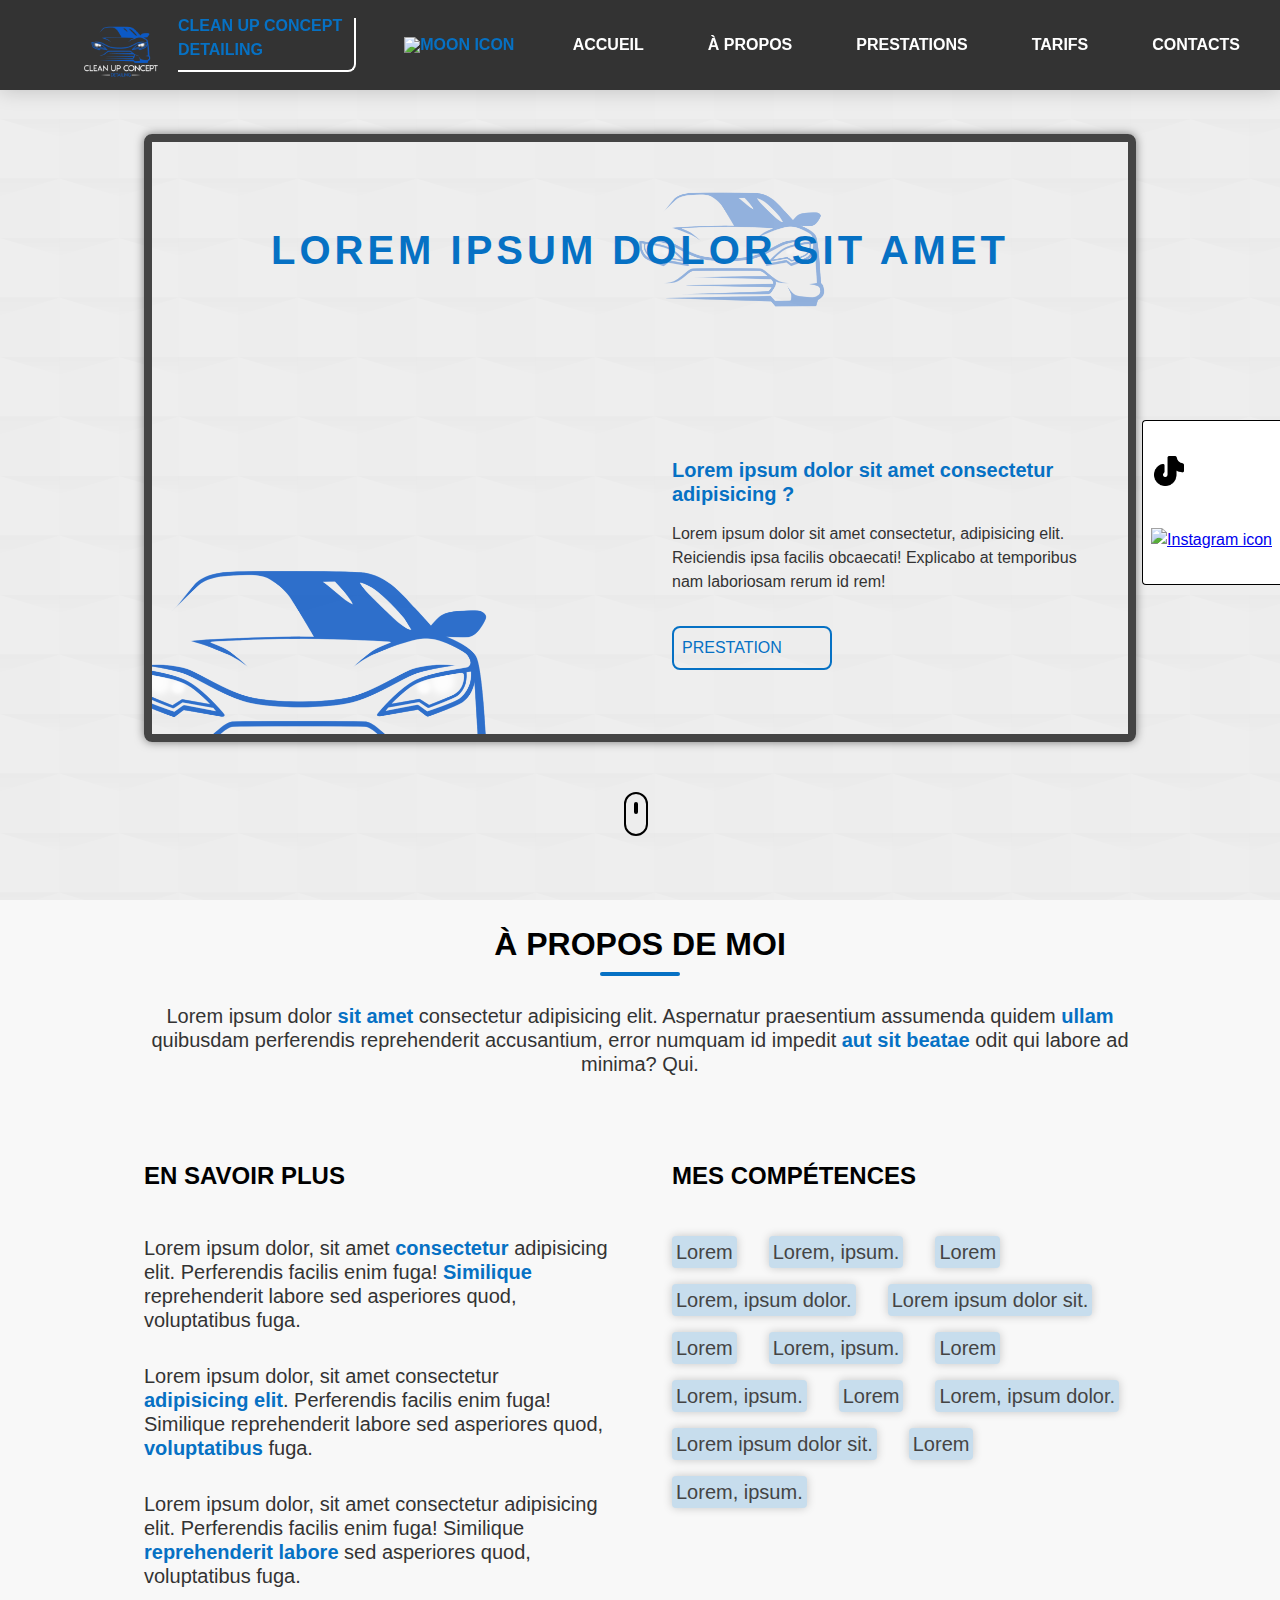
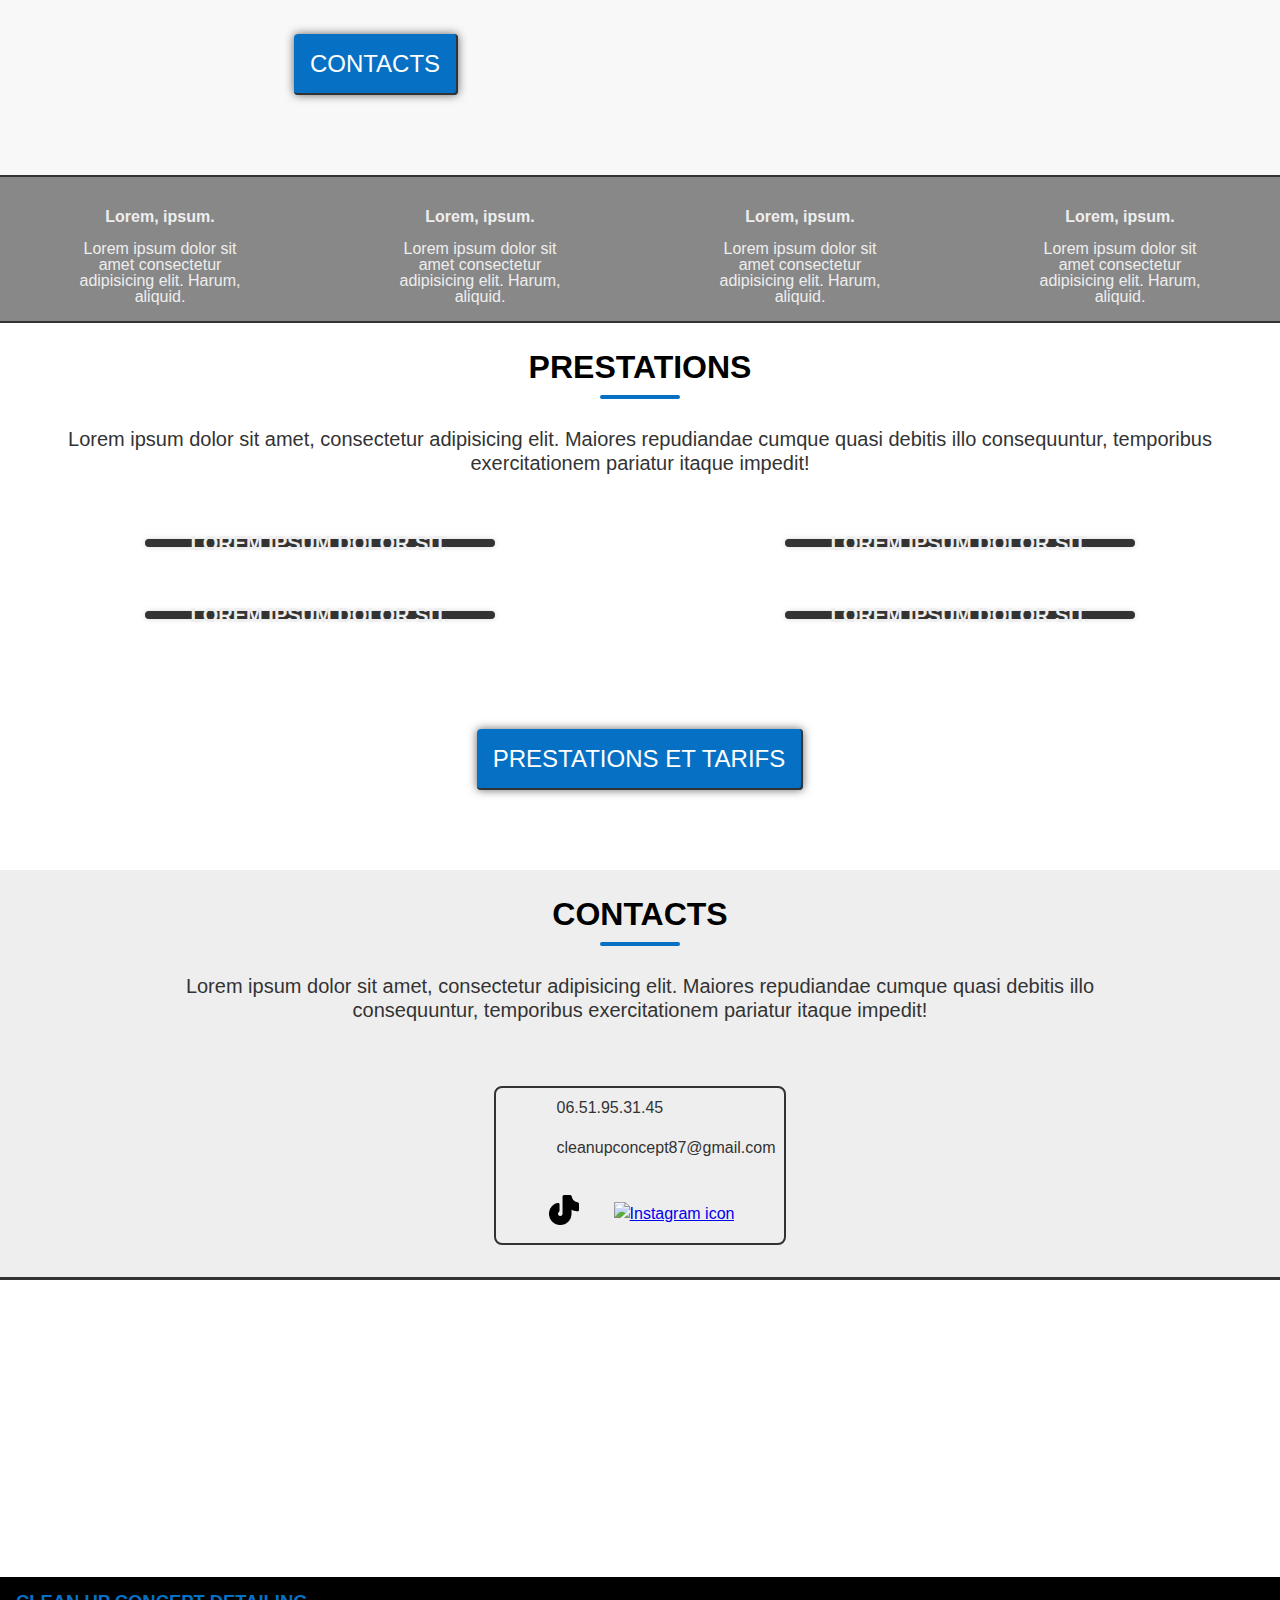
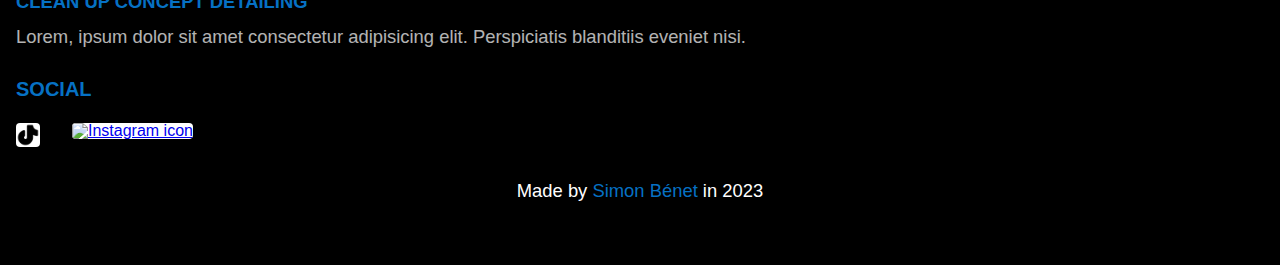
==== index.html @ a4db91f0 "a" ====
<!DOCTYPE html>
<html lang="en">
<head>
    <meta charset="UTF-8">
    <meta http-equiv="X-UA-Compatible" content="IE=edge">
    <meta name="viewport" content="width=device-width, initial-scale=1.0">
    <title>Clean up concept detailing</title>

    <!-- og/metadata -->

    <meta name="description" content="" />
    <meta name="author" content="Simon Bénet" />
    <meta name="google-site-verification" content="" />
    <meta property="og:title" content="Portfolio standard template" />
    <meta property="og:site_name" content="Portfolio standard template" />
    <meta property="og:url" content="https://www.simonbenet.com/" />
    <meta property="og:description" content="" />
    <meta property="og:type" content="website" />
    <meta property="og:image" content="capture d'ecran du portfolio" />

    <!-- google font -->

    <link rel="preconnect" href="https://fonts.googleapis.com">
    <link rel="preconnect" href="https://fonts.gstatic.com" crossorigin>
    <link href="https://fonts.googleapis.com/css2?family=Libre+Bodoni&family=Roboto+Flex&display=swap" rel="stylesheet"> 
    <link rel="stylesheet" href="https://fonts.googleapis.com/css2?family=Material+Symbols+Outlined:opsz,wght,FILL,GRAD@20..48,100..700,0..1,-50..200" />

    <!-- Fontawesome -->
    <link rel="stylesheet" href="https://cdnjs.cloudflare.com/ajax/libs/font-awesome/6.2.0/css/all.min.css" integrity="sha512-xh6O/CkQoPOWDdYTDqeRdPCVd1SpvCA9XXcUnZS2FmJNp1coAFzvtCN9BmamE+4aHK8yyUHUSCcJHgXloTyT2A==" crossorigin="anonymous" referrerpolicy="no-referrer" />

    <!-- style sheet -->
    
    <link rel="stylesheet" href="/assets/css/styles.min.css">

    <!-- link Leaflet -->

    <link rel="stylesheet" href="https://unpkg.com/leaflet@1.8.0/dist/leaflet.css" integrity="sha512-hoalWLoI8r4UszCkZ5kL8vayOGVae1oxXe/2A4AO6J9+580uKHDO3JdHb7NzwwzK5xr/Fs0W40kiNHxM9vyTtQ==" crossorigin=""/>
    <!-- scipt Leaflet -->

    <script src="https://unpkg.com/leaflet@1.8.0/dist/leaflet.js" integrity="sha512-BB3hKbKWOc9Ez/TAwyWxNXeoV9c1v6FIeYiBieIWkpLjauysF18NzgR1MBNBXf8/KABdlkX68nAhlwcDFLGPCQ==" crossorigin=""></script>

    <!-- script js -->

    <script src="assets/js/burgermenu.js" defer></script>
    <script src="assets/js/map.js" defer></script>
    <script src="assets/js/persistantColorMode.js" defer></script>
</head>
<body>
    <header>
        <div id="headerMainContentContainer">
            <div id="logo-colorModeContainer">

                <!-- logo -->

                <img id="logo" src="/assets/img/logo.png" alt="Portrait/logo">
                <div id="headerTitleContainer">
                    <p>clean up concept</p>
                    <p id="detailing">detailing</p>
                </div>

                <!-- color mode -->

                <div id="colorModeContainer">
                    <div id="darkModeBtn" class="colorModeBtns darkMode active" title="Dark mod"><img class="colorModeBtnImg active" src="https://cdn-icons-png.flaticon.com/128/4129/4129208.png" alt="Moon icon"></div> 
                    <div id="lightModeBtn" class="colorModeBtns lightMode noActive" title="Light mod"><img class="colorModeBtnImg noActive" src="https://cdn-icons-png.flaticon.com/128/54/54455.png" alt="Sun icon"></div>
                </div>
            </div>
            <div id="navbar">
                <ul>
                    <li class="quickAccess">
                        <a href="#homeSection" title="Home section quick access"><img class="navbarIcons" src="https://cdn-icons-png.flaticon.com/128/73/73417.png" alt=""><p class="navbarTxt">Accueil</p></a>
                    </li>
                    <li class="quickAccess">
                        <a href="#aboutSection" title="About section quick access"><img class="navbarIcons" src="https://cdn-icons-png.flaticon.com/128/3817/3817173.png" alt=""><p class="navbarTxt">à propos</p></a>
                    </li>
                    <li class="quickAccess">
                        <a href="#prestationSection" title="Prestation section quick access"><img class="navbarIcons" src="https://cdn-icons-png.flaticon.com/128/6002/6002182.png" alt=""><p class="navbarTxt">prestations</p></a>
                    </li>
                    <li class="quickAccess">
                        <a href="gallery.html" title="Gallery quick access"><img class="navbarIcons" src="https://cdn-icons-png.flaticon.com/128/8198/8198405.png" alt=""><p class="navbarTxt">tarifs</p></a>
                    </li>
                    <li class="quickAccess">
                        <a href="#contactSection" title="Contact section quick access"><img class="navbarIcons" src="https://cdn-icons-png.flaticon.com/128/1250/1250663.png" alt=""><p class="navbarTxt">contacts</p></a>
                    </li>
                </ul>
            </div>
            <div id="burgerMenuMainContainer">
                <div id="burgerMenuOpenerContainer" class="burgerMenuImgContainer">
                    <img src="https://www.svgrepo.com/show/506800/burger-menu.svg" alt="Burger menu icone">
                </div>
                <div id="burgerMenuCloserContainer" class="burgerMenuImgContainer">
                    <img src="https://cdn-icons-png.flaticon.com/128/6423/6423881.png" alt="Burger menu close icone">
                </div>
            </div>
        </div>
        <div id="burgerMenu">
            <ul>
                <li class="quickAccess">
                    <a href="#homeSection" title="Home section quick access">home</a>
                </li>
                <li class="quickAccess">
                    <a href="#aboutSection" title="About section quick access">about</a>
                </li>
                <li class="quickAccess">
                    <a href="#prestationSection" title="Prestation section quick access">prestation</a>
                </li>
                <li class="quickAccess">
                    <a href="#contactSection" title="Contact section quick access">contact</a>
                </li>
                <li class="quickAccess">
                    <a href="gallery.html" title="Contact section quick access">gallery</a>
                </li>
            </ul>
        </div>
    </header>
    <main>

        <!-- Home Section -->
        
        <section id="homeSection">
            <div id="homeContentMainContainer" class="defaultMainContainer">
                <div id="homeMainContentContainer">
                    <img id="homeImg" src="/assets/img/logo2.png" alt="">
                    <div id="titleContainer" class="homeContentContainers">
                        <h1>Lorem ipsum dolor sit amet
                            <img src="/assets/img/logo2.png" alt="" id="titleImg">
                        </h1>
                    </div>

                    <div id="homeSpeechAndCtaContainer">
                        <div id="speechContainer">
                            <h2>Lorem ipsum dolor sit amet consectetur adipisicing ?</h2>
                            <p>Lorem ipsum dolor sit amet consectetur, adipisicing elit. Reiciendis ipsa facilis obcaecati! Explicabo at temporibus nam laboriosam rerum id rem!</p>
                        </div>
                        
                        <!-- "Prestation" CTA -->
                        <div id="homeCtaMainContainer">
                            <a id="homeCta" href="#prestationSection" title="Prestation section quick access">
                                <p>prestation</p> 
                                <img id="homeCtaImg" src="https://cdn-icons-png.flaticon.com/128/4705/4705847.png" alt="">
                            </a>
                        </div>
                    </div>
                </div>

                <!-- home right sidenav -->

                <div id="rightSidenavContainer">
                    <ul>
                        <li class="homeSocialIcons">
                            <a href="https://www.tiktok.com/@cleanupconcept" target="_blank" title="Cliquez pour acceder à mon profil Tiktok" rel="noreferrer"><img src="/assets/img/tiktok.png" alt="Linkedin icon"></a>
                            
                        </li>
                        <li class="homeSocialIcons">
                            <a href="https://instagram.com/cleanupconcepts?igshid=NjIwNzIyMDk2Mg==" target="_blank" title="Cliquez pour acceder à mon profil Instagram" rel="noreferrer"><img src="https://cdn-icons-png.flaticon.com/128/717/717392.png" alt="Instagram icon"></a>
                        </li>
                    </ul>
                </div>

                <!-- Mouse animation -->

                <div id="mouse" title="Scroll down">
                    <div id="scrollContainer"></div>
                </div>
            </div>
        </section>
        
        <!-- About Section -->
        
        <section id="aboutSection">
            <div class="defaultMainContainer">
                <div class="sectionTopContainers">
                    <h2 class="sectionTitle">à propos de moi</h2>
                    <p>Lorem ipsum dolor <strong>sit amet</strong> consectetur adipisicing elit. Aspernatur praesentium assumenda quidem <strong>ullam</strong> quibusdam perferendis reprehenderit accusantium, error numquam id impedit <strong>aut sit beatae</strong> odit qui labore ad minima? Qui.</p>
                </div>
                <div id="aboutSectionMainContainer">

                    <!-- bio -->

                    <div id="bioContainer" class="aboutSectionContainers">
                        <h3 class="aboutSectionTitles">en savoir plus</h3>
                        <p>Lorem ipsum dolor, sit amet <strong>consectetur</strong> adipisicing elit. Perferendis facilis enim fuga! <strong>Similique</strong> reprehenderit labore sed asperiores quod, voluptatibus fuga.</p>
                        <p class="bioP">Lorem ipsum dolor, sit amet consectetur <strong>adipisicing elit</strong>. Perferendis facilis enim fuga! Similique reprehenderit labore sed asperiores quod, <strong>voluptatibus</strong> fuga.</p>
                        <p class="bioP">Lorem ipsum dolor, sit amet consectetur adipisicing elit. Perferendis facilis enim fuga! Similique <strong>reprehenderit labore</strong> sed asperiores quod, voluptatibus fuga.</p>

                        <!-- "Contact me" CTA -->

                        <div class="ctaContainers">
                            <a href="#contactSection" class="cta" title="Contact me">contacts</a>
                        </div>
                    </div>

                    <!-- skills -->

                    <div id="skillsMainContainer" class="aboutSectionContainers">
                        <h3 class="aboutSectionTitles">Mes compétences</h3>
                        <div id="skillsContainer">
                            <div class="skills">Lorem</div>
                            <div class="skills">Lorem, ipsum.</div>
                            <div class="skills">Lorem</div>
                            <div class="skills">Lorem, ipsum dolor.</div>
                            <div class="skills">Lorem ipsum dolor sit.</div>
                            <div class="skills">Lorem</div>
                            <div class="skills">Lorem, ipsum.</div>
                            <div class="skills block">Lorem</div>
                            <div class="skills block">Lorem, ipsum.</div>
                            <div class="skills block">Lorem</div>
                            <div class="skills block">Lorem, ipsum dolor.</div>
                            <div class="skills block">Lorem ipsum dolor sit.</div>
                            <div class="skills block">Lorem</div>
                            <div class="skills block">Lorem, ipsum.</div>
                        </div>
                    </div>
                </div>
            </div>
        </section>

        <div id="specsMainContainer">
            <div class="specsContainers">
                <img src="https://cdn-icons-png.flaticon.com/128/4519/4519233.png" alt="">
                <h4>Lorem, ipsum.</h4>
                <p>Lorem ipsum dolor sit amet consectetur adipisicing elit. Harum, aliquid.</p>
            </div>
            <div class="specsContainers">
                <img src="https://cdn-icons-png.flaticon.com/128/4519/4519233.png" alt="">
                <h4>Lorem, ipsum.</h4>
                <p>Lorem ipsum dolor sit amet consectetur adipisicing elit. Harum, aliquid.</p>
            </div>
            <div class="specsContainers">
                <img src="https://cdn-icons-png.flaticon.com/128/4519/4519233.png" alt="">
                <h4>Lorem, ipsum.</h4>
                <p>Lorem ipsum dolor sit amet consectetur adipisicing elit. Harum, aliquid.</p>
            </div>
            <div class="specsContainers">
                <img src="https://cdn-icons-png.flaticon.com/128/4519/4519233.png" alt="">
                <h4>Lorem, ipsum.</h4>
                <p>Lorem ipsum dolor sit amet consectetur adipisicing elit. Harum, aliquid.</p>
            </div>
        </div>

        <!-- Prestation Section -->

        <section id="prestationSection">
            <div class="sectionTopContainers">
                <h2 class="sectionTitle">prestations</h2>
                <p class="prestationP">Lorem ipsum dolor sit amet, consectetur adipisicing elit. Maiores repudiandae cumque quasi debitis illo consequuntur, temporibus exercitationem pariatur itaque impedit!</p>
            </div>
            <div id="prestationSectionMainContainer">

                <!-- prestation 1 -->

                <a class="prestationMainContainers" href="gallery.html#prestation1">
                    <h4 class="prestationTitles">Lorem ipsum dolor sit.</h4>
                    <img src="https://media.discordapp.net/attachments/1092724733004480592/1107659862634147922/MrDisco_philosophie_grec_athene_1920x1280_d354458b-c7d3-4fdc-98c2-54a1c601d1b6.png?width=702&height=702" alt="">
                </a>
                
                <!-- prestation 2 -->
                
                <div class="prestationMainContainers">
                    <h4 class="prestationTitles">Lorem ipsum dolor sit.</h4>
                    <img src="https://media.discordapp.net/attachments/1092724733004480592/1106254530947072070/MrDisco_philosophie_grec_athene_b9aa5efe-ed88-4b04-9425-9b3373d03d02.png?width=702&height=702" alt="">
                </div>

                <!-- prestation 3 -->
                
                <div class="prestationMainContainers">
                    <h4 class="prestationTitles">Lorem ipsum dolor sit.</h4>
                    <img src="https://media.discordapp.net/attachments/1092724733004480592/1106254536118648873/MrDisco_philosophie_grec_athene_c1a4ff3d-2e3b-4273-bbcf-33b5f35859d4.png?width=702&height=702" alt="">
                </div>

                <!-- prestation 4 -->
                
                <div class="prestationMainContainers">
                    <h4 class="prestationTitles">Lorem ipsum dolor sit.</h4>
                    <img src="https://media.discordapp.net/attachments/1092724733004480592/1106254541533483138/MrDisco_philosophie_grec_athene_a6153f58-8ac5-4fc4-be57-1cb8b0f8b013.png?width=702&height=702" alt="">
                </div>
            </div>

            <!-- "Prestation gallery" CTA -->

            <div class="ctaContainers">
                <a href="/gallery.html" class="cta" rel="noreferrer" title="Click to access prestation gallery">Prestations et tarifs</a>
            </div>
        </section>

        <!-- Contact Section -->

        <section id="contactSection">
            <div class="defaultMainContainer">
                <div class="sectionTopContainers">
                    <h2 class="sectionTitle">contacts</h2>
                    <p>Lorem ipsum dolor sit amet, consectetur adipisicing elit. Maiores repudiandae cumque quasi debitis illo consequuntur, temporibus exercitationem pariatur itaque impedit!</p>
                </div>
                <div id="contactSectionMainContainer">
                    <div id="contatcsContainer">
                        <ul>
                            <li><img src="https://cdn-icons-png.flaticon.com/128/25/25453.png" alt="">06.51.95.31.45</li>
                            <li><img src="https://cdn-icons-png.flaticon.com/128/1250/1250663.png" alt="">cleanupconcept87@gmail.com</li>
                        </ul>
                    </div>
                    <ul id="contactSectionSocialIconsContainer">
                        <li>
                            <a href="https://www.tiktok.com/@cleanupconcept" target="_blank" title="Cliquez pour acceder à mon profil Tiktok" rel="noreferrer"><img src="/assets/img/tiktok.png" alt="Linkedin icon"></a>
                        </li>
                        <li>
                            <a href="https://instagram.com/cleanupconcepts?igshid=NjIwNzIyMDk2Mg==" target="_blank" title="Cliquez pour acceder à mon profil Instagram" rel="noreferrer"><img src="https://cdn-icons-png.flaticon.com/128/717/717392.png" alt="Instagram icon"></a>
                        </li>
                    </ul>
                </div>
            </div>
        </section>

        <!-- Map -->

        <div id="mapContainer">
            <div id="map"></div>
        </div>
    </main>
    
    <footer>
        <div id="footerMainContainer">
            <div id="footerBioContainer">
                <p id="footerName">Clean up concept detailing</p>
                <p id="footerBio">Lorem, ipsum dolor sit amet consectetur adipisicing elit. Perspiciatis blanditiis eveniet nisi.</p>
            </div>
            <div id="footerSocialContainer">
                <h2>social</h2>
                <ul>
                    <li>
                        <a href="https://www.tiktok.com/@cleanupconcept" target="_blank" title="Cliquez pour acceder à mon profil Tiktok" rel="noreferrer"><img src="/assets/img/tiktok.png" alt="Linkedin icon"></a>
                        
                    </li>
                    <li>
                        <a href="https://instagram.com/cleanupconcepts?igshid=NjIwNzIyMDk2Mg==" target="_blank" title="Cliquez pour acceder à mon profil Instagram" rel="noreferrer"><img src="https://cdn-icons-png.flaticon.com/128/717/717392.png" alt="Instagram icon"></a>
                    </li>
                </ul>
            </div>
        </div>
        <div id="propertyContainer">
            <p>Made by <a href="https://www.simonbenet.com/enVersion.html" target="_blank" title="Direct link to Simon Bénet portfolio">Simon Bénet</a> in 2023</p>
        </div>
    </footer>
</body>
</html>
---- assets/css/styles.min.css ----
*:where(:not(html,iframe,canvas,img,svg,video):not(svg *,symbol *)){display:revert}*,*::before,*::after{box-sizing:border-box}a,button{cursor:revert}ol,ul,menu{list-style:none}img{max-width:100%}table{border-collapse:collapse}input,textarea{-webkit-user-select:auto}textarea{white-space:revert}meter{-webkit-appearance:revert;appearance:revert}::placeholder{color:unset}:where([hidden]){display:none}:where([contenteditable]:not([contenteditable=false])){-moz-user-modify:read-write;-webkit-user-modify:read-write;overflow-wrap:break-word;-webkit-line-break:after-white-space;-webkit-user-select:auto}:where([draggable=true]){-webkit-user-drag:element}html,body,div,span,object,iframe,h1,h2,h3,h4,h5,h6,p,blockquote,pre,abbr,address,cite,code,del,dfn,em,img,ins,kbd,q,samp,small,strong,sub,sup,var,b,i,dl,dt,dd,ol,ul,li,fieldset,form,label,legend,table,caption,tbody,tfoot,thead,tr,th,td,article,aside,canvas,details,figcaption,figure,footer,header,hgroup,menu,nav,section,summary,time,mark,audio,video{margin:0;padding:0;border:0;outline:0;font-size:100%;vertical-align:baseline;background:rgba(0,0,0,0)}body{line-height:1}article,aside,details,figcaption,figure,footer,header,hgroup,menu,nav,section{display:block}nav ul{list-style:none}blockquote,q{quotes:none}blockquote:before,blockquote:after,q:before,q:after{content:none}a{margin:0;padding:0;font-size:100%;vertical-align:baseline;background:rgba(0,0,0,0)}ins{background-color:#ff9;color:#000;text-decoration:none}mark{background-color:#ff9;color:#000;font-style:italic;font-weight:bold}del{text-decoration:line-through}abbr[title],dfn[title]{border-bottom:1px dotted;cursor:help}table{border-collapse:collapse;border-spacing:0}hr{display:block;height:1px;border:0;border-top:1px solid #ccc;margin:1em 0;padding:0}input,select{vertical-align:middle}img{max-width:100%}.ctaContainers{text-align:center;margin:4rem 0 4rem 0 !important;transition:.3s}@media(min-width: 1025px){.ctaContainers{cursor:pointer}.ctaContainers:hover{transition:.3s;color:#333;transform:translateY(-2px)}}.ctaContainers .cta{color:#fff;text-decoration:none;text-transform:uppercase;background-color:#0671c4;border-right:solid 2px #333;border-bottom:solid 2px #333;border-radius:.25rem;padding:.75rem;transition:.3s;box-shadow:0px 0px 10px 0px rgba(0,0,0,.6)}@media(min-width: 767px){.ctaContainers .cta{font-size:1.25rem}}@media(min-width: 1025px){.ctaContainers .cta{font-size:1.5rem;padding:1rem}.ctaContainers .cta:hover{transition:.3s;color:#333}}#mapContainer #map{height:300px;border-top:#333 solid;border-bottom:#fff solid;z-index:1}#mouse{display:none}@media(min-width: 1025px){#mouse{border:solid #000 2px;height:2.75rem;width:1.5rem;border-radius:.75rem;position:absolute;left:calc(50% - 1rem);display:block;bottom:4rem}}#mouse #scrollContainer{position:relative}#mouse #scrollContainer:before{background-color:#000;position:absolute;content:"";display:block;height:.75rem;width:.25rem;border-radius:.5rem;top:.5rem;left:calc(50% - 2px);-webkit-animation-name:drop;-webkit-animation-timing-function:linear;-webkit-animation-iteration-count:infinite;-webkit-animation-play-state:running;-webkit-animation-delay:0s;-webkit-animation-duration:.8s;animation-name:drop;animation-timing-function:linear;animation-iteration-count:infinite;animation-play-state:running;animation-delay:0s;animation-duration:.8s}@-webkit-keyframes drop{0%{top:6px;opacity:.25}30%{top:9px;opacity:1}100%{top:20px;opacity:0}}@keyframes drop{0%{top:6px;opacity:.25}30%{top:9px;opacity:1}100%{top:20px;opacity:0}}.dark header{background-color:#333;color:#00fa9a}.dark header #headerMainContentContainer #navbar{background-color:#333}.dark header #headerMainContentContainer #navbar li a{color:#00fa9a}.dark header #headerMainContentContainer #navbar li a .navbarIcons{width:32px;filter:invert(100%)}@media(min-width: 1025px){.dark header #headerMainContentContainer #navbar li a .navbarTxt:hover{color:#00fa9a}}.dark header #headerMainContentContainer #burgerMenuMainContainer .burgerMenuImgContainer img{filter:invert(100%)}.dark header #burgerMenu li{border-bottom:#00fa9a solid 1px}.dark header #burgerMenu li a{color:#00fa9a}.dark main section{color:#000}.dark main section h4,.dark main section strong{color:#00fa9a !important}.dark main section .sectionTitle{color:#00fa9a !important}.dark main section .sectionTitle::after{background-color:#00fa9a !important}.dark main section .cta{color:#000;background-color:#00fa9a}.dark main #homeSection{background-color:#444}@media(min-width: 1025px){.dark main #homeSection #homeMainContentContainer{border:solid 8px #00fa9a !important}}.dark main #homeSection #homeMainContentContainer #titleContainer h1{color:#00fa9a !important}.dark main #homeSection #homeMainContentContainer #homeSpeechAndCtaContainer h2{color:#00fa9a !important}.dark main #homeSection #homeMainContentContainer #homeSpeechAndCtaContainer p{color:#000}.dark main #homeSection #homeMainContentContainer #homeSpeechAndCtaContainer #homeCtaMainContainer #homeCta{border:#00fa9a solid 2px !important}.dark main #homeSection #homeMainContentContainer #homeSpeechAndCtaContainer #homeCtaMainContainer #homeCta p{color:#00fa9a}.dark main #homeSection #rightSidenavContainer{background-color:#00fa9a !important}.dark main #homeSection #mouse{border:solid #00fa9a 2px}.dark main #homeSection #mouse #scrollContainer::before{background-color:#00fa9a}.dark main #aboutSection{background-color:#555;color:#000}.dark main #aboutSection h2,.dark main #aboutSection h3,.dark main #aboutSection strong{color:#00fa9a !important}.dark main #aboutSection #skillsContainer .skills{color:#000 !important;background-color:#00fa9a !important}.dark main #prestationSection{background-color:#444}.dark main #contactSection{background-color:#333}.dark main #contactSection .formMainContainer{background-color:#444;border:solid #00fa9a 2px !important}.dark main #contactSection .formMainContainer .formTitle{color:#00fa9a}.dark main #contactSection .formMainContainer .formBtn{background:#00fa9a}.dark main #contactSection .formMainContainer .formBtn:hover{background-color:#000}.dark main #contactSection .formMainContainer .formInput{border:solid 2px #00fa9a !important}.dark main #contactSection .formMainContainer button.formBtn{color:#444;transition:.6s}.dark main #contactSection .formMainContainer button.formBtn:hover{color:#fff;transition:.6s}.dark main #gallery{background-color:#444}.dark main #gallery h1{color:#00fa9a}.dark main #gallery .prestationGalleryMainsContainers h2{color:#00fa9a}.dark main #gallery .prestationGalleryMainsContainers .prestationGalleryContainers{background-color:#333;border:solid #666 2px}.dark main #gallery .prestationGalleryMainsContainers .prestationGalleryContainers .prestationGalleryImgs{border-bottom:solid #666 2px}@media(min-width: 1025px){.dark main #gallery .prestationGalleryMainsContainers .prestationGalleryContainers .prestationGalleryImgs{border:0}}.dark main #gallery .prestationGalleryMainsContainers .prestationGalleryContainers .prestationGalleryCtaDescriptionContainer{color:#fff}.dark main #gallery .prestationGalleryMainsContainers .prestationGalleryContainers .prestationGalleryCtaDescriptionContainer .prestationGalleryCta{background-color:#00fa9a !important;color:#333 !important;border-bottom:solid #666 2px !important;border-right:solid #666 2px !important}@media(min-width: 1025px){.dark main #gallery .prestationGalleryMainsContainers.right .prestationGalleryImgs{border-left:solid #666 2px}.dark main #gallery .prestationGalleryMainsContainers.left .prestationGalleryImgs{border-right:solid #666 2px}}.dark main #map{border-top:#00fa9a solid;border-bottom:#00fa9a solid}.dark footer h2,.dark footer #footerName{color:#00fa9a !important}.dark footer #propertyContainer a{color:#00fa9a}#navbar{position:fixed;bottom:0;left:0;right:0;background-color:#333;height:50px;z-index:1000;display:flex;justify-content:center;align-items:center}@media(min-width: 1025px){#navbar{position:inherit;height:inherit;display:block}}#navbar ul{width:100%;display:flex;justify-content:center;align-items:center;gap:0 2.5rem}@media(min-width: 767px){#navbar ul{gap:0 8rem}}@media(min-width: 1025px){#navbar ul{gap:0 4rem;margin-right:4rem}}#navbar ul li{transition:.3s}@media(min-width: 1025px){#navbar ul li:hover{transform:translateY(-2px);transition:.3s}}#navbar ul li a{color:#fff;text-decoration:none;transition:.3s}@media(min-width: 1025px){#navbar ul li a:hover{color:#0671c4;cursor:pointer;transition:.3s}#navbar ul li a:active{color:#05406d;transition:none}}#navbar ul li a .navbarTxt{display:none}@media(min-width: 1025px){#navbar ul li a .navbarTxt{display:block}}#navbar ul li a .navbarIcons{width:32px}@media(min-width: 1025px){#navbar ul li a .navbarIcons{display:none}}header{gap:0 2rem;text-transform:uppercase;font-weight:bolder;position:fixed;width:100%;z-index:1000;background-color:#333;box-shadow:0px 0px 20px 0px rgba(0,0,0,.2);color:#0671c4}header #headerMainContentContainer{padding:1rem 1rem;display:flex;align-items:center}@media(min-width: 1025px){header #headerMainContentContainer{padding:.25rem 1rem}}header #headerMainContentContainer #logo-colorModeContainer{display:flex;align-items:center;gap:0 1rem;width:100%}@media(min-width: 1025px){header #headerMainContentContainer #logo-colorModeContainer{margin-left:4rem}}header #headerMainContentContainer #logo-colorModeContainer #logo{width:42px}@media(min-width: 767px){header #headerMainContentContainer #logo-colorModeContainer #logo{width:64px}}@media(min-width: 1025px){header #headerMainContentContainer #logo-colorModeContainer #logo{width:82px}}header #headerMainContentContainer #logo-colorModeContainer #headerTitleContainer{display:flex;flex-direction:column;gap:.5rem 0;border-right:solid #fff 2px;border-bottom:solid #fff 2px;padding:0 .5rem .5rem 0;border-bottom-right-radius:.5rem;font-size:.9rem}@media(min-width: 1025px){header #headerMainContentContainer #logo-colorModeContainer #headerTitleContainer{font-size:1rem;padding:0 .75rem .75rem 0}}header #headerMainContentContainer #logo-colorModeContainer #colorModeContainer{display:flex;gap:0 1rem;margin-left:1rem}@media(min-width: 1025px){header #headerMainContentContainer #logo-colorModeContainer #colorModeContainer{margin-left:2rem}}header #headerMainContentContainer #logo-colorModeContainer #colorModeContainer .colorModeBtns .colorModeBtnImg{width:32px;height:32px;transition:.3s}header #headerMainContentContainer #logo-colorModeContainer #colorModeContainer .colorModeBtns .colorModeBtnImg:hover{cursor:pointer;transition:.3s;transform:translateY(-2px)}header #headerMainContentContainer #logo-colorModeContainer #colorModeContainer #darkModeBtn.noActive{display:none}header #headerMainContentContainer #logo-colorModeContainer #colorModeContainer #lightModeBtn.noActive{display:none}header #headerMainContentContainer #burgerMenuMainContainer{text-align:right}@media(min-width: 1025px){header #headerMainContentContainer #burgerMenuMainContainer{display:none}}header #headerMainContentContainer #burgerMenuMainContainer .burgerMenuImgContainer img{width:32px}@media(min-width: 1025px){header #headerMainContentContainer #burgerMenuMainContainer .burgerMenuImgContainer img:hover{cursor:pointer}}header #headerMainContentContainer #burgerMenuMainContainer #burgerMenuCloserContainer{display:none}header #burgerMenu{display:none;font-size:.85rem}header #burgerMenu ul{display:flex;flex-direction:column;gap:1rem 0;align-items:center;justify-content:right}header #burgerMenu ul li{text-align:right;padding:0 1rem 1rem 0;width:100%;border-bottom:solid rgba(0,0,0,.1) 1px}header #burgerMenu ul li a{text-decoration:none;color:#fff;transition:.3s}@media(min-width: 1025px){header #burgerMenu ul li a:hover{color:#0671c4;cursor:pointer;transition:.3s}}main{color:#333}main section{padding:2rem 1rem;line-height:1.5rem}@media(min-width: 1025px){main section .defaultMainContainer{margin:0 8rem}}@media(min-width: 1440px){main section .defaultMainContainer{margin:0 20rem}}main section .sectionTopContainers{text-align:center;margin-bottom:4rem}main section .sectionTopContainers .sectionTitle{font-size:1.5rem;text-transform:uppercase;position:relative;margin-bottom:3rem;color:#000}@media(min-width: 767px){main section .sectionTopContainers .sectionTitle{font-size:1.75rem}}@media(min-width: 1025px){main section .sectionTopContainers .sectionTitle{font-size:2rem}}main section .sectionTopContainers .sectionTitle::after{content:"";position:absolute;bottom:-20px;left:50%;transform:translateX(-50%);background-color:#0671c4;width:80px;height:4px;border-radius:.5rem}@media(min-width: 767px){main section .sectionTopContainers p{font-size:1.15rem}}@media(min-width: 1025px){main section .sectionTopContainers p{font-size:1.25rem}}main section .sectionTopContainers p strong{color:#0671c4}@media(min-width: 1025px){main section .sectionTopContainers .prestation{margin:0 8rem}}main #homeSection{display:flex;flex-direction:column;justify-content:center;align-items:center;position:relative;height:100dvh;background-color:#eee;background-image:url("data:image/svg+xml,%3Csvg xmlns='http://www.w3.org/2000/svg' width='119' height='119' viewBox='0 0 200 200'%3E%3Cdefs%3E%3ClinearGradient id='a' gradientUnits='userSpaceOnUse' x1='100' y1='33' x2='100' y2='-3'%3E%3Cstop offset='0' stop-color='%23000' stop-opacity='0'/%3E%3Cstop offset='1' stop-color='%23000' stop-opacity='1'/%3E%3C/linearGradient%3E%3ClinearGradient id='b' gradientUnits='userSpaceOnUse' x1='100' y1='135' x2='100' y2='97'%3E%3Cstop offset='0' stop-color='%23000' stop-opacity='0'/%3E%3Cstop offset='1' stop-color='%23000' stop-opacity='1'/%3E%3C/linearGradient%3E%3C/defs%3E%3Cg fill='%23c6c6c6' fill-opacity='0.02'%3E%3Crect x='100' width='100' height='100'/%3E%3Crect y='100' width='100' height='100'/%3E%3C/g%3E%3Cg fill-opacity='0.02'%3E%3Cpolygon fill='url(%23a)' points='100 30 0 0 200 0'/%3E%3Cpolygon fill='url(%23b)' points='100 100 0 130 0 100 200 100 200 130'/%3E%3C/g%3E%3C/svg%3E")}main #homeSection #homeContentMainContainer{z-index:1}main #homeSection #homeContentMainContainer #homeMainContentContainer{position:relative;overflow:hidden}@media(min-width: 1025px){main #homeSection #homeContentMainContainer #homeMainContentContainer{box-shadow:0px 0px 10px 0px rgba(0,0,0,.5);border:solid 8px #444;border-radius:.5rem;display:grid;gap:4rem 0;grid-template-columns:1fr 1fr;grid-template-rows:1fr 1fr;margin-top:4rem;height:80%}}main #homeSection #homeContentMainContainer #homeMainContentContainer #homeImg{display:none}@media(min-width: 1025px){main #homeSection #homeContentMainContainer #homeMainContentContainer #homeImg{display:block;bottom:-35%;left:-10%;position:absolute;width:512px;opacity:.85}}main #homeSection #homeContentMainContainer #homeMainContentContainer #titleContainer{grid-column:1/3}main #homeSection #homeContentMainContainer #homeMainContentContainer #homeSpeechAndCtaContainer{grid-column:2;grid-row:2}@media(min-width: 1025px){main #homeSection #homeContentMainContainer #homeMainContentContainer #homeSpeechAndCtaContainer{margin:2rem}}main #homeSection #homeContentMainContainer #homeMainContentContainer #homeSpeechAndCtaContainer #speechContainer{text-align:center}@media(min-width: 1025px){main #homeSection #homeContentMainContainer #homeMainContentContainer #homeSpeechAndCtaContainer #speechContainer{text-align:left}}main #homeSection #homeContentMainContainer #homeMainContentContainer #homeSpeechAndCtaContainer #speechContainer h2{color:#0671c4;font-size:1.25rem}main #homeSection #homeContentMainContainer #homeMainContentContainer #homeSpeechAndCtaContainer #speechContainer p{margin:1rem 0 2rem 0}main #homeSection #homeContentMainContainer #homeMainContentContainer #homeSpeechAndCtaContainer #homeCtaMainContainer{margin-bottom:2rem}main #homeSection #homeContentMainContainer #homeMainContentContainer #homeSpeechAndCtaContainer #homeCtaMainContainer #homeCta{border:solid #0671c4 2px;border-radius:.5rem;padding:.5rem;text-transform:uppercase;text-decoration:none;color:#0671c4;display:flex;align-items:center;justify-content:center;gap:0 1rem;width:fit-content;margin:0 auto}@media(min-width: 1025px){main #homeSection #homeContentMainContainer #homeMainContentContainer #homeSpeechAndCtaContainer #homeCtaMainContainer #homeCta{margin:inherit}}main #homeSection #homeContentMainContainer #homeMainContentContainer #homeSpeechAndCtaContainer #homeCtaMainContainer #homeCta #homeCtaImg{width:24px}main #homeSection #homeContentMainContainer .homeContentContainers{margin:4rem 0}@media(min-width: 1025px){main #homeSection #homeContentMainContainer .homeContentContainers{margin:6rem 0}}main #homeSection #homeContentMainContainer .homeContentContainers h1{color:#0671c4;text-transform:uppercase;font-size:1.5rem;text-align:center;font-family:Impact,Haettenschweiler,"Arial Narrow Bold",sans-serif;letter-spacing:.25rem;position:relative;width:fit-content;margin:0 auto}@media(min-width: 767px){main #homeSection #homeContentMainContainer .homeContentContainers h1{font-size:2rem}}@media(min-width: 1025px){main #homeSection #homeContentMainContainer .homeContentContainers h1{font-size:2.5rem}}@media(min-width: 1440px){main #homeSection #homeContentMainContainer .homeContentContainers h1{font-size:3rem}}main #homeSection #homeContentMainContainer .homeContentContainers h1 #titleImg{display:none}@media(min-width: 1025px){main #homeSection #homeContentMainContainer .homeContentContainers h1 #titleImg{display:block;position:absolute;width:258px;right:20%;bottom:50%;transform:translateY(50%);z-index:-1;opacity:.4}}main #homeSection #homeContentMainContainer .homeContentContainers p{font-weight:bolder;text-align:center}@media(min-width: 767px){main #homeSection #homeContentMainContainer .homeContentContainers p{font-size:1.25rem}}@media(min-width: 1025px){main #homeSection #homeContentMainContainer .homeContentContainers p{font-size:1.5rem}}main #homeSection #homeContentMainContainer #rightSidenavContainer{display:none}@media(min-width: 1025px){main #homeSection #homeContentMainContainer #rightSidenavContainer{display:block;position:absolute;right:0;bottom:35%;background-color:#fff;padding:2rem .5rem;border:solid #000 1px;border-right:none;border-top-left-radius:.25rem;border-bottom-left-radius:.25rem}}main #homeSection #homeContentMainContainer #rightSidenavContainer ul{display:flex;flex-direction:column;gap:2rem 0}main #homeSection #homeContentMainContainer #rightSidenavContainer ul li img{width:24px;transition:.3s}@media(min-width: 1025px){main #homeSection #homeContentMainContainer #rightSidenavContainer ul li img{cursor:pointer;width:36px}main #homeSection #homeContentMainContainer #rightSidenavContainer ul li img:hover{transition:.3s;transform:translateY(-2px)}main #homeSection #homeContentMainContainer #rightSidenavContainer ul li img:active{transform:translateY(3px);transform:translateX(3px)}}main #aboutSection{background-color:#f8f8f8}@media(min-width: 1025px){main #aboutSection #aboutSectionMainContainer{display:grid;grid-template-columns:1fr 1fr;gap:0 4rem}}main #aboutSection #aboutSectionMainContainer .aboutSectionContainers{text-align:center}@media(min-width: 1025px){main #aboutSection #aboutSectionMainContainer .aboutSectionContainers{text-align:inherit}}main #aboutSection #aboutSectionMainContainer .aboutSectionContainers h3{color:#000;margin:1.5rem 0;text-transform:uppercase;position:relative}@media(min-width: 767px){main #aboutSection #aboutSectionMainContainer .aboutSectionContainers h3{font-size:1.25rem}}@media(min-width: 1025px){main #aboutSection #aboutSectionMainContainer .aboutSectionContainers h3{margin-bottom:3rem;font-size:1.5rem}}main #aboutSection #aboutSectionMainContainer .aboutSectionContainers h3::after{content:"";width:20px;height:2px;background-color:#444;position:absolute;left:3rem;bottom:50%}@media(min-width: 767px){main #aboutSection #aboutSectionMainContainer .aboutSectionContainers h3::after{display:none}}main #aboutSection #aboutSectionMainContainer .aboutSectionContainers h3::before{content:"";width:20px;height:2px;background-color:#444;position:absolute;right:3rem;bottom:50%}@media(min-width: 767px){main #aboutSection #aboutSectionMainContainer .aboutSectionContainers h3::before{display:none}}main #aboutSection #aboutSectionMainContainer .bioP{margin-top:2rem}@media(min-width: 767px){main #aboutSection #aboutSectionMainContainer p{font-size:1.15rem}}@media(min-width: 1025px){main #aboutSection #aboutSectionMainContainer p{font-size:1.25rem}}main #aboutSection #aboutSectionMainContainer p strong{color:#0671c4}main #aboutSection #skillsMainContainer #skillsContainer{display:flex;flex-wrap:wrap;gap:1rem 2rem}main #aboutSection #skillsMainContainer #skillsContainer .skills{color:#444;background-color:rgba(6,113,196,.2);padding:.25rem;border-radius:.25rem;box-shadow:0px 0px 10px 0px rgba(0,0,0,.2)}@media(min-width: 767px){main #aboutSection #skillsMainContainer #skillsContainer .skills{font-size:1.15rem}}@media(min-width: 1025px){main #aboutSection #skillsMainContainer #skillsContainer .skills{font-size:1.25rem}}main #aboutSection #skillsMainContainer #skillsContainer .block{display:none}@media(min-width: 1025px){main #aboutSection #skillsMainContainer #skillsContainer .block{display:block}}main #specsMainContainer{border-bottom:solid #333 2px;border-top:solid #333 2px;background-color:#888;width:100%;display:flex;flex-direction:column;color:#eee;padding:1rem 0}@media(min-width: 1025px){main #specsMainContainer{flex-direction:row}}main #specsMainContainer .specsContainers{display:flex;flex-direction:column;justify-content:center;align-items:center;text-align:center;gap:1rem 0;padding:0 4rem}main #specsMainContainer .specsContainers img{width:36px}main #prestationSection{background-color:#fff}main #prestationSection #prestationSectionMainContainer{display:flex;flex-direction:column;align-items:center}@media(min-width: 1025px){main #prestationSection #prestationSectionMainContainer{display:grid;justify-items:center;grid-template-columns:1fr 1fr;gap:0 2rem}}main #prestationSection #prestationSectionMainContainer .prestationMainContainers{position:relative;margin-bottom:4rem;text-align:center;background-color:#333;width:200px;border-radius:.5rem}@media(min-width: 767px){main #prestationSection #prestationSectionMainContainer .prestationMainContainers{width:300px}}@media(min-width: 1025px){main #prestationSection #prestationSectionMainContainer .prestationMainContainers{width:350px}}main #prestationSection #prestationSectionMainContainer .prestationMainContainers::after{content:"";width:100px;height:2px;background-color:#444;position:absolute;bottom:-20px;left:50%;transform:translateX(-50%)}@media(min-width: 1025px){main #prestationSection #prestationSectionMainContainer .prestationMainContainers::after{display:none}}main #prestationSection #prestationSectionMainContainer .prestationMainContainers img{display:block;box-sizing:border-box;object-fit:cover;border-radius:.5rem;opacity:.3;width:200px;border:#333 solid 4px;box-shadow:0px 0px 5px 0px rgba(0,0,0,.5)}main #prestationSection #prestationSectionMainContainer .prestationMainContainers img:hover{opacity:1}@media(min-width: 767px){main #prestationSection #prestationSectionMainContainer .prestationMainContainers img{width:300px}}@media(min-width: 1025px){main #prestationSection #prestationSectionMainContainer .prestationMainContainers img{width:350px}}main #prestationSection #prestationSectionMainContainer .prestationMainContainers h4{position:absolute;top:50%;transform:translateY(-50%);left:0;right:0;color:#eee;text-transform:uppercase;z-index:100}@media(min-width: 767px){main #prestationSection #prestationSectionMainContainer .prestationMainContainers h4{font-size:1.25rem}}@media(min-width: 1440px){main #prestationSection #prestationSectionMainContainer .prestationMainContainers h4{font-size:1.35rem}}main #contactSection{background-color:#eee}main #contactSection #contactFormContainer{margin:0 auto;border:solid 2px #000}main #contactSection #contactSectionMainContainer{border:solid #333 2px;border-radius:.5rem;margin:0 auto;width:fit-content;padding:.5rem}main #contactSection #contactSectionMainContainer #contatcsContainer ul{display:flex;flex-direction:column;gap:1rem 0}main #contactSection #contactSectionMainContainer #contatcsContainer ul li{display:flex;align-items:center;justify-content:left;gap:0 1rem}main #contactSection #contactSectionMainContainer #contatcsContainer ul li img{width:36px}main #contactSection #contactSectionMainContainer #contactSectionSocialIconsContainer{display:flex;align-items:center;justify-content:center;gap:0 2rem;margin-top:2rem}main #contactSection #contactSectionMainContainer #contactSectionSocialIconsContainer li a img{width:36px}@media(min-width: 1025px){main #contactSection #contactSectionMainContainer #contactSectionSocialIconsContainer li a img{cursor:pointer;width:36px;transition:.3s}main #contactSection #contactSectionMainContainer #contactSectionSocialIconsContainer li a img:hover{transition:.3s;transform:translateY(-2px)}main #contactSection #contactSectionMainContainer #contactSectionSocialIconsContainer li a img:active{transform:translateY(3px);transform:translateX(3px)}}main #gallery h1{margin:4rem 0 2rem 0;font-size:1.5rem;text-transform:uppercase;text-align:center;color:#0671c4}@media(min-width: 1025px){main #gallery h1{text-align:center;margin-top:6rem;font-size:2.5rem}}main #gallery #galleryMainContainer{display:flex;flex-direction:column;gap:4rem 0}@media(min-width: 1025px){main #gallery #galleryMainContainer{width:90%;margin:4rem auto;border-radius:.5rem}main #gallery #galleryMainContainer .prestationGalleryMainsContainers.right .prestationGalleryTitles{left:2rem}main #gallery #galleryMainContainer .prestationGalleryMainsContainers.right .prestationGalleryContainers img{grid-column:2;grid-row:1;margin-left:auto;object-fit:cover;box-sizing:border-box;display:block;border-top-right-radius:.5rem;border-bottom-right-radius:.5rem}main #gallery #galleryMainContainer .prestationGalleryMainsContainers.right .prestationGalleryContainers .prestationGalleryCtaDescriptionContainer{grid-column:1;grid-row:1}main #gallery #galleryMainContainer .prestationGalleryMainsContainers.left .prestationGalleryTitles{right:2rem}main #gallery #galleryMainContainer .prestationGalleryMainsContainers.left .prestationGalleryContainers img{grid-column:1;grid-row:1;margin-right:auto;object-fit:cover;border-top-left-radius:.5rem;border-bottom-left-radius:.5rem}main #gallery #galleryMainContainer .prestationGalleryMainsContainers.left .prestationGalleryContainers .prestationGalleryCtaDescriptionContainer{grid-column:2;grid-row:1}}main #gallery #galleryMainContainer .prestationGalleryMainsContainers{position:relative}main #gallery #galleryMainContainer .prestationGalleryMainsContainers:not(:last-child)::after{content:"";width:8rem;height:2px;background-color:#444;position:absolute;bottom:-2rem;left:50%;transform:translateX(-50%)}@media(min-width: 1025px){main #gallery #galleryMainContainer .prestationGalleryMainsContainers:not(:last-child)::after{display:none}}main #gallery #galleryMainContainer .prestationGalleryMainsContainers .prestationGalleryTitles{margin-bottom:.75rem;font-size:1.25rem}@media(min-width: 1025px){main #gallery #galleryMainContainer .prestationGalleryMainsContainers .prestationGalleryTitles{font-size:2rem;position:absolute;top:2rem}}main #gallery #galleryMainContainer .prestationGalleryMainsContainers .prestationGalleryContainers{display:flex;flex-direction:column;gap:1rem 0;box-shadow:0px 0px 10px 0px rgba(0,0,0,.5);border-radius:.5rem;text-align:center}@media(min-width: 1025px){main #gallery #galleryMainContainer .prestationGalleryMainsContainers .prestationGalleryContainers{border-radius:.5rem;display:grid;grid-column:1fr 1fr;align-items:center}}main #gallery #galleryMainContainer .prestationGalleryMainsContainers .prestationGalleryContainers .prestationGalleryImgs{border-top-right-radius:.5rem;border-top-left-radius:.5rem;object-fit:cover;display:block}@media(min-width: 1025px){main #gallery #galleryMainContainer .prestationGalleryMainsContainers .prestationGalleryContainers .prestationGalleryImgs{border-top-right-radius:0;border-top-left-radius:0}}main #gallery #galleryMainContainer .prestationGalleryMainsContainers .prestationGalleryContainers .prestationGalleryCtaDescriptionContainer{display:flex;flex-direction:column;gap:2rem 0}main #gallery #galleryMainContainer .prestationGalleryMainsContainers .prestationGalleryContainers .prestationGalleryCtaDescriptionContainer .prestationGalleryDescriptions{margin-bottom:1rem}@media(min-width: 1025px){main #gallery #galleryMainContainer .prestationGalleryMainsContainers .prestationGalleryContainers .prestationGalleryCtaDescriptionContainer .prestationGalleryDescriptions{font-size:1.75rem;line-height:3rem;margin:0 20%}}main #gallery #galleryMainContainer .prestationGalleryMainsContainers .prestationGalleryContainers .prestationGalleryCtaDescriptionContainer .prestationGalleryDescriptions strong{color:#0671c4}main #gallery #galleryMainContainer .prestationGalleryMainsContainers .prestationGalleryContainers .prestationGalleryCtaDescriptionContainer .tarifs{font-size:1.5rem;text-transform:uppercase;font-weight:bolder}main #gallery #galleryMainContainer .prestationGalleryMainsContainers .prestationGalleryContainers .prestationGalleryCtaDescriptionContainer .prestationGalleryCta{color:#fff;text-decoration:none;background-color:#0671c4;padding:.5rem;border-bottom:solid #333 2px;border-right:solid #333 2px;border-radius:.5rem;text-transform:uppercase;transition:.3s;margin:0 auto 2rem auto}@media(min-width: 1025px){main #gallery #galleryMainContainer .prestationGalleryMainsContainers .prestationGalleryContainers .prestationGalleryCtaDescriptionContainer .prestationGalleryCta{margin:0 auto}main #gallery #galleryMainContainer .prestationGalleryMainsContainers .prestationGalleryContainers .prestationGalleryCtaDescriptionContainer .prestationGalleryCta:hover{transition:.3s;color:#333;transform:translateY(-2px)}}html{scroll-behavior:smooth;-ms-overflow-style:none;scrollbar-width:none}html::-webkit-scrollbar{display:none}html body{font-family:"Poppins",sans-serif}footer{background-color:#000;padding:1rem;padding-bottom:4rem}@media(min-width: 1440px){footer{padding:1rem 20rem}}footer #footerMainContainer{color:#fff;padding-bottom:1rem}@media(min-width: 1440px){footer #footerMainContainer{display:flex;border-bottom:solid #fff 1px;gap:0 20rem;margin-bottom:2rem;margin-bottom:2rem}}footer #footerMainContainer #footerBioContainer #footerName{text-transform:uppercase;margin-bottom:1rem;font-weight:bold;color:#0671c4}@media(min-width: 767px){footer #footerMainContainer #footerBioContainer #footerName{font-size:1.15rem}}@media(min-width: 1440px){footer #footerMainContainer #footerBioContainer #footerName{margin-bottom:2rem}}footer #footerMainContainer #footerBioContainer #footerBio{line-height:1.25rem;margin-bottom:1rem;opacity:.7}@media(min-width: 767px){footer #footerMainContainer #footerBioContainer #footerBio{font-size:1.15rem;margin-bottom:2rem}}footer #footerMainContainer #footerSocialContainer h2{text-transform:uppercase;margin-bottom:1.5rem;color:#0671c4}@media(min-width: 767px){footer #footerMainContainer #footerSocialContainer h2{font-size:1.25rem}}@media(min-width: 1440px){footer #footerMainContainer #footerSocialContainer h2{margin-bottom:2rem}}footer #footerMainContainer #footerSocialContainer ul{margin-bottom:1rem;display:flex;gap:0 2rem}footer #footerMainContainer #footerSocialContainer ul li img{border-radius:.25rem;width:24px;background:#fff}@media(min-width: 1440px){footer #footerMainContainer #footerSocialContainer ul li img{width:32px}}footer #propertyContainer{text-align:center}@media(min-width: 767px){footer #propertyContainer{font-size:1.15rem}}@media(min-width: 1440px){footer #propertyContainer{margin-bottom:2rem;color:#fff;font-size:1.25rem}}footer #propertyContainer p{color:#fff}footer #propertyContainer p a{color:#0671c4;text-decoration:none}/*# sourceMappingURL=styles.min.css.map */
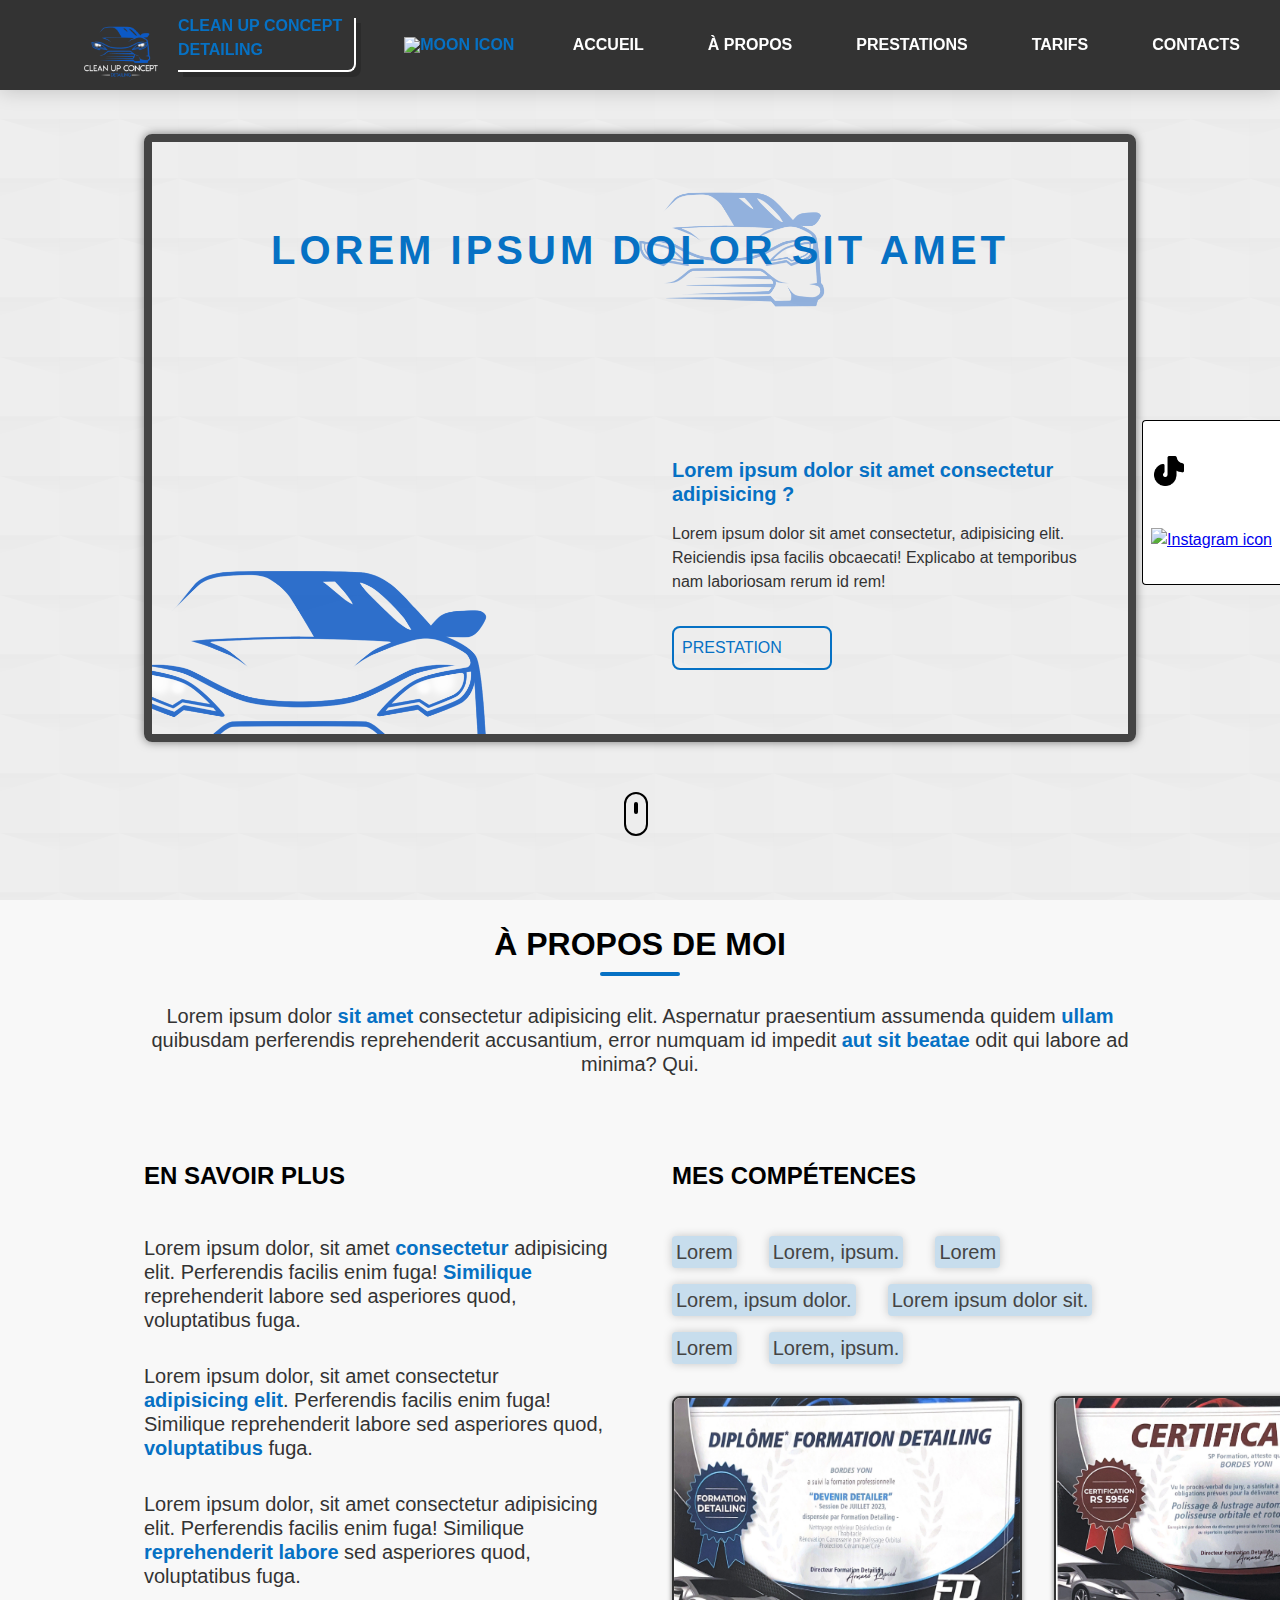
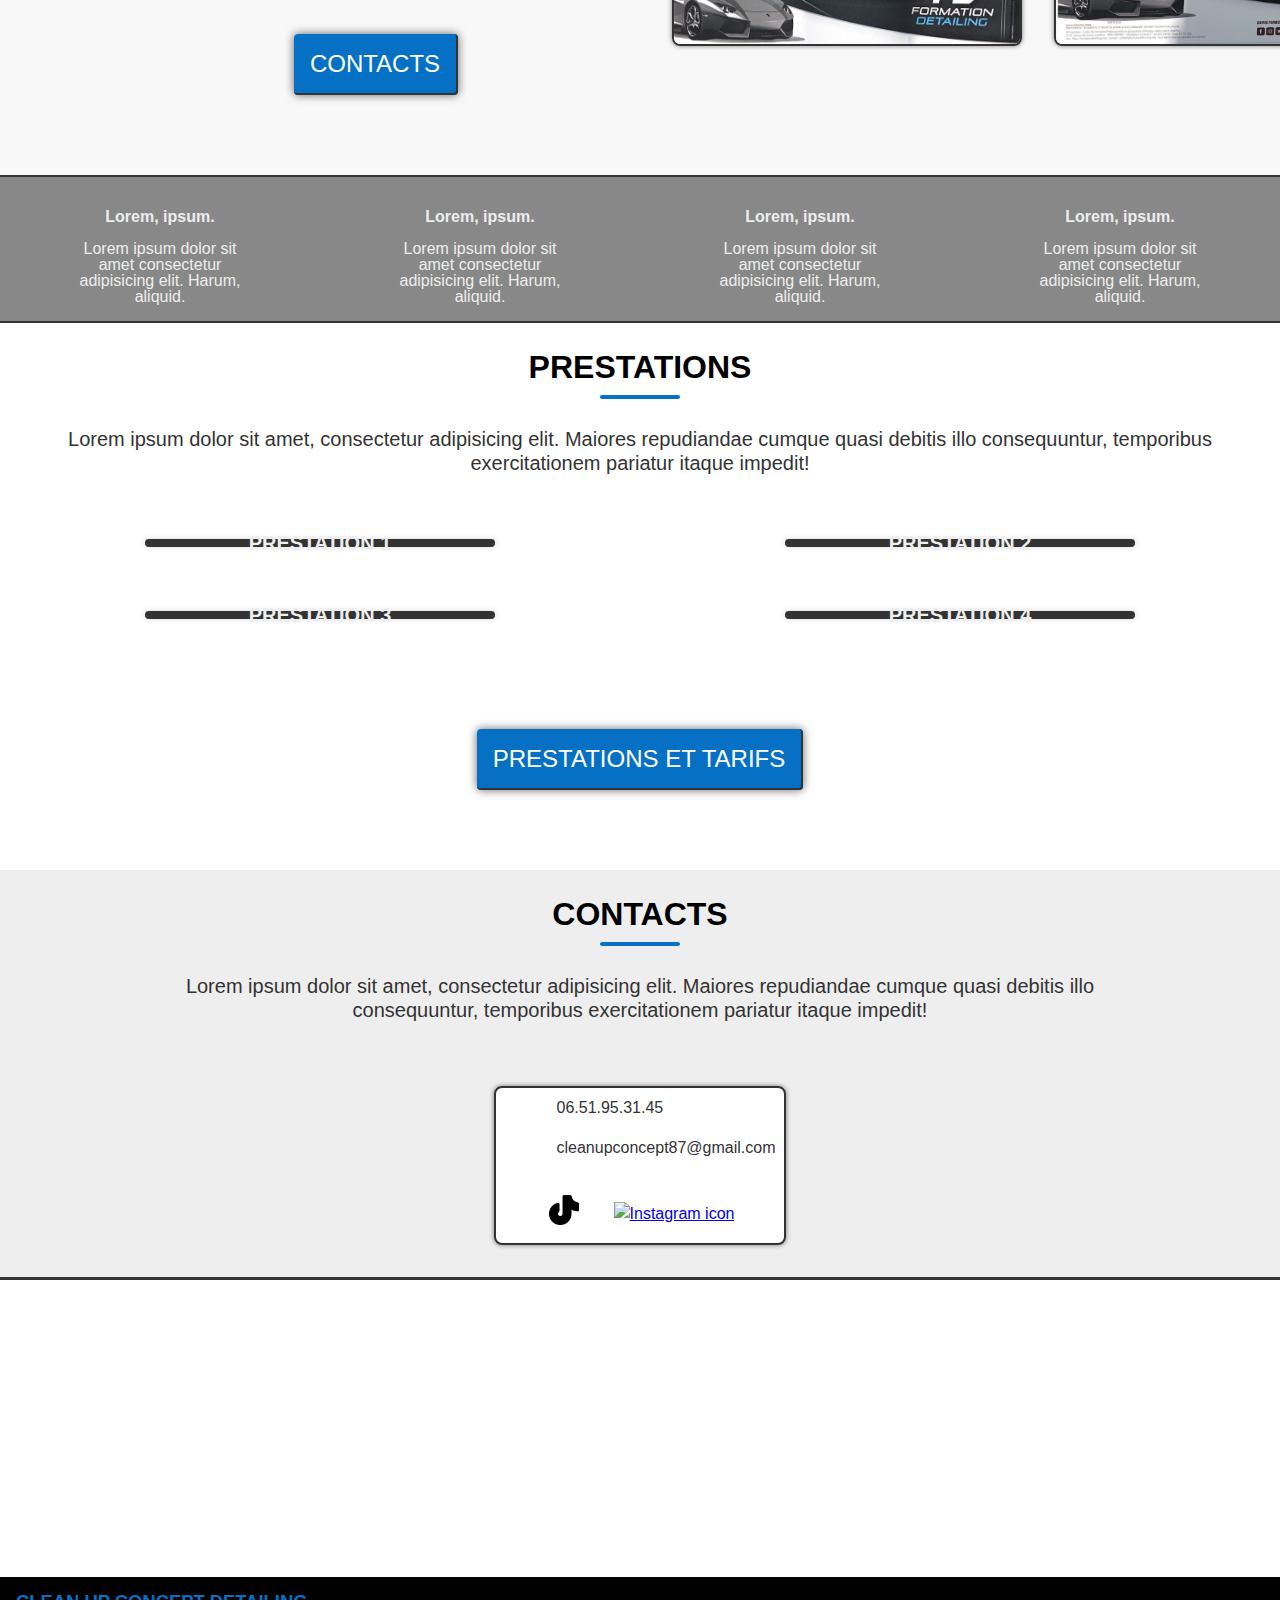
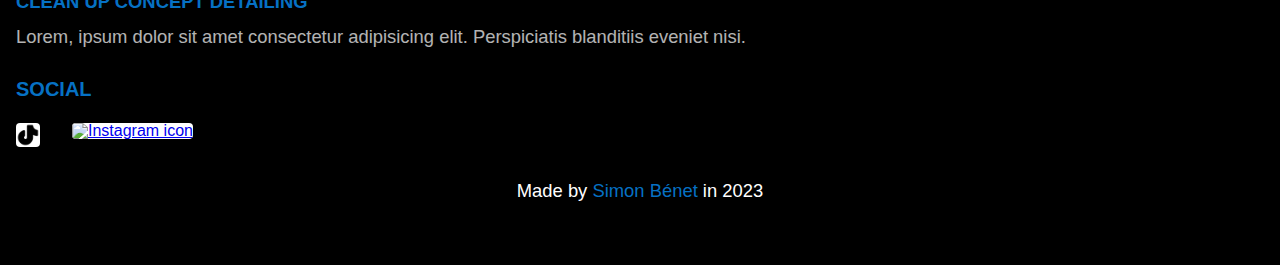
==== commit 3142dd70: "last commit of prototype" ====
--- a/index.html
+++ b/index.html
@@ -44,6 +44,7 @@
     <script src="assets/js/burgermenu.js" defer></script>
     <script src="assets/js/map.js" defer></script>
     <script src="assets/js/persistantColorMode.js" defer></script>
+    <script src="assets/js/hideHeaderOnScroll.js" defer></script>
 </head>
 <body>
     <header>
@@ -202,13 +203,10 @@
                             <div class="skills">Lorem ipsum dolor sit.</div>
                             <div class="skills">Lorem</div>
                             <div class="skills">Lorem, ipsum.</div>
-                            <div class="skills block">Lorem</div>
-                            <div class="skills block">Lorem, ipsum.</div>
-                            <div class="skills block">Lorem</div>
-                            <div class="skills block">Lorem, ipsum dolor.</div>
-                            <div class="skills block">Lorem ipsum dolor sit.</div>
-                            <div class="skills block">Lorem</div>
-                            <div class="skills block">Lorem, ipsum.</div>
+                        </div>
+                        <div id="certificationContainer">
+                            <img class="certifications" src="/assets/img/certifiaction_detailing.png" alt="">
+                            <img class="certifications"  src="/assets/img/certification.png" alt="">
                         </div>
                     </div>
                 </div>
@@ -250,30 +248,30 @@
                 <!-- prestation 1 -->
 
                 <a class="prestationMainContainers" href="gallery.html#prestation1">
-                    <h4 class="prestationTitles">Lorem ipsum dolor sit.</h4>
+                    <h4 class="prestationTitles">prestation 1</h4>
                     <img src="https://media.discordapp.net/attachments/1092724733004480592/1107659862634147922/MrDisco_philosophie_grec_athene_1920x1280_d354458b-c7d3-4fdc-98c2-54a1c601d1b6.png?width=702&height=702" alt="">
                 </a>
                 
                 <!-- prestation 2 -->
                 
-                <div class="prestationMainContainers">
-                    <h4 class="prestationTitles">Lorem ipsum dolor sit.</h4>
+                <a class="prestationMainContainers" href="gallery.html#prestation2">
+                    <h4 class="prestationTitles">prestation 2</h4>
                     <img src="https://media.discordapp.net/attachments/1092724733004480592/1106254530947072070/MrDisco_philosophie_grec_athene_b9aa5efe-ed88-4b04-9425-9b3373d03d02.png?width=702&height=702" alt="">
-                </div>
+                </a>
 
                 <!-- prestation 3 -->
                 
-                <div class="prestationMainContainers">
-                    <h4 class="prestationTitles">Lorem ipsum dolor sit.</h4>
+                <a class="prestationMainContainers" href="gallery.html#prestation3">
+                    <h4 class="prestationTitles">prestation 3</h4>
                     <img src="https://media.discordapp.net/attachments/1092724733004480592/1106254536118648873/MrDisco_philosophie_grec_athene_c1a4ff3d-2e3b-4273-bbcf-33b5f35859d4.png?width=702&height=702" alt="">
-                </div>
+                </a>
 
                 <!-- prestation 4 -->
                 
-                <div class="prestationMainContainers">
-                    <h4 class="prestationTitles">Lorem ipsum dolor sit.</h4>
+                <a class="prestationMainContainers" href="gallery.html#prestation4">
+                    <h4 class="prestationTitles">prestation 4</h4>
                     <img src="https://media.discordapp.net/attachments/1092724733004480592/1106254541533483138/MrDisco_philosophie_grec_athene_a6153f58-8ac5-4fc4-be57-1cb8b0f8b013.png?width=702&height=702" alt="">
-                </div>
+                </a>
             </div>
 
             <!-- "Prestation gallery" CTA -->
--- a/assets/css/styles.min.css
+++ b/assets/css/styles.min.css
@@ -1 +1 @@
-*:where(:not(html,iframe,canvas,img,svg,video):not(svg *,symbol *)){display:revert}*,*::before,*::after{box-sizing:border-box}a,button{cursor:revert}ol,ul,menu{list-style:none}img{max-width:100%}table{border-collapse:collapse}input,textarea{-webkit-user-select:auto}textarea{white-space:revert}meter{-webkit-appearance:revert;appearance:revert}::placeholder{color:unset}:where([hidden]){display:none}:where([contenteditable]:not([contenteditable=false])){-moz-user-modify:read-write;-webkit-user-modify:read-write;overflow-wrap:break-word;-webkit-line-break:after-white-space;-webkit-user-select:auto}:where([draggable=true]){-webkit-user-drag:element}html,body,div,span,object,iframe,h1,h2,h3,h4,h5,h6,p,blockquote,pre,abbr,address,cite,code,del,dfn,em,img,ins,kbd,q,samp,small,strong,sub,sup,var,b,i,dl,dt,dd,ol,ul,li,fieldset,form,label,legend,table,caption,tbody,tfoot,thead,tr,th,td,article,aside,canvas,details,figcaption,figure,footer,header,hgroup,menu,nav,section,summary,time,mark,audio,video{margin:0;padding:0;border:0;outline:0;font-size:100%;vertical-align:baseline;background:rgba(0,0,0,0)}body{line-height:1}article,aside,details,figcaption,figure,footer,header,hgroup,menu,nav,section{display:block}nav ul{list-style:none}blockquote,q{quotes:none}blockquote:before,blockquote:after,q:before,q:after{content:none}a{margin:0;padding:0;font-size:100%;vertical-align:baseline;background:rgba(0,0,0,0)}ins{background-color:#ff9;color:#000;text-decoration:none}mark{background-color:#ff9;color:#000;font-style:italic;font-weight:bold}del{text-decoration:line-through}abbr[title],dfn[title]{border-bottom:1px dotted;cursor:help}table{border-collapse:collapse;border-spacing:0}hr{display:block;height:1px;border:0;border-top:1px solid #ccc;margin:1em 0;padding:0}input,select{vertical-align:middle}img{max-width:100%}.ctaContainers{text-align:center;margin:4rem 0 4rem 0 !important;transition:.3s}@media(min-width: 1025px){.ctaContainers{cursor:pointer}.ctaContainers:hover{transition:.3s;color:#333;transform:translateY(-2px)}}.ctaContainers .cta{color:#fff;text-decoration:none;text-transform:uppercase;background-color:#0671c4;border-right:solid 2px #333;border-bottom:solid 2px #333;border-radius:.25rem;padding:.75rem;transition:.3s;box-shadow:0px 0px 10px 0px rgba(0,0,0,.6)}@media(min-width: 767px){.ctaContainers .cta{font-size:1.25rem}}@media(min-width: 1025px){.ctaContainers .cta{font-size:1.5rem;padding:1rem}.ctaContainers .cta:hover{transition:.3s;color:#333}}#mapContainer #map{height:300px;border-top:#333 solid;border-bottom:#fff solid;z-index:1}#mouse{display:none}@media(min-width: 1025px){#mouse{border:solid #000 2px;height:2.75rem;width:1.5rem;border-radius:.75rem;position:absolute;left:calc(50% - 1rem);display:block;bottom:4rem}}#mouse #scrollContainer{position:relative}#mouse #scrollContainer:before{background-color:#000;position:absolute;content:"";display:block;height:.75rem;width:.25rem;border-radius:.5rem;top:.5rem;left:calc(50% - 2px);-webkit-animation-name:drop;-webkit-animation-timing-function:linear;-webkit-animation-iteration-count:infinite;-webkit-animation-play-state:running;-webkit-animation-delay:0s;-webkit-animation-duration:.8s;animation-name:drop;animation-timing-function:linear;animation-iteration-count:infinite;animation-play-state:running;animation-delay:0s;animation-duration:.8s}@-webkit-keyframes drop{0%{top:6px;opacity:.25}30%{top:9px;opacity:1}100%{top:20px;opacity:0}}@keyframes drop{0%{top:6px;opacity:.25}30%{top:9px;opacity:1}100%{top:20px;opacity:0}}.dark header{background-color:#333;color:#00fa9a}.dark header #headerMainContentContainer #navbar{background-color:#333}.dark header #headerMainContentContainer #navbar li a{color:#00fa9a}.dark header #headerMainContentContainer #navbar li a .navbarIcons{width:32px;filter:invert(100%)}@media(min-width: 1025px){.dark header #headerMainContentContainer #navbar li a .navbarTxt:hover{color:#00fa9a}}.dark header #headerMainContentContainer #burgerMenuMainContainer .burgerMenuImgContainer img{filter:invert(100%)}.dark header #burgerMenu li{border-bottom:#00fa9a solid 1px}.dark header #burgerMenu li a{color:#00fa9a}.dark main section{color:#000}.dark main section h4,.dark main section strong{color:#00fa9a !important}.dark main section .sectionTitle{color:#00fa9a !important}.dark main section .sectionTitle::after{background-color:#00fa9a !important}.dark main section .cta{color:#000;background-color:#00fa9a}.dark main #homeSection{background-color:#444}@media(min-width: 1025px){.dark main #homeSection #homeMainContentContainer{border:solid 8px #00fa9a !important}}.dark main #homeSection #homeMainContentContainer #titleContainer h1{color:#00fa9a !important}.dark main #homeSection #homeMainContentContainer #homeSpeechAndCtaContainer h2{color:#00fa9a !important}.dark main #homeSection #homeMainContentContainer #homeSpeechAndCtaContainer p{color:#000}.dark main #homeSection #homeMainContentContainer #homeSpeechAndCtaContainer #homeCtaMainContainer #homeCta{border:#00fa9a solid 2px !important}.dark main #homeSection #homeMainContentContainer #homeSpeechAndCtaContainer #homeCtaMainContainer #homeCta p{color:#00fa9a}.dark main #homeSection #rightSidenavContainer{background-color:#00fa9a !important}.dark main #homeSection #mouse{border:solid #00fa9a 2px}.dark main #homeSection #mouse #scrollContainer::before{background-color:#00fa9a}.dark main #aboutSection{background-color:#555;color:#000}.dark main #aboutSection h2,.dark main #aboutSection h3,.dark main #aboutSection strong{color:#00fa9a !important}.dark main #aboutSection #skillsContainer .skills{color:#000 !important;background-color:#00fa9a !important}.dark main #prestationSection{background-color:#444}.dark main #contactSection{background-color:#333}.dark main #contactSection .formMainContainer{background-color:#444;border:solid #00fa9a 2px !important}.dark main #contactSection .formMainContainer .formTitle{color:#00fa9a}.dark main #contactSection .formMainContainer .formBtn{background:#00fa9a}.dark main #contactSection .formMainContainer .formBtn:hover{background-color:#000}.dark main #contactSection .formMainContainer .formInput{border:solid 2px #00fa9a !important}.dark main #contactSection .formMainContainer button.formBtn{color:#444;transition:.6s}.dark main #contactSection .formMainContainer button.formBtn:hover{color:#fff;transition:.6s}.dark main #gallery{background-color:#444}.dark main #gallery h1{color:#00fa9a}.dark main #gallery .prestationGalleryMainsContainers h2{color:#00fa9a}.dark main #gallery .prestationGalleryMainsContainers .prestationGalleryContainers{background-color:#333;border:solid #666 2px}.dark main #gallery .prestationGalleryMainsContainers .prestationGalleryContainers .prestationGalleryImgs{border-bottom:solid #666 2px}@media(min-width: 1025px){.dark main #gallery .prestationGalleryMainsContainers .prestationGalleryContainers .prestationGalleryImgs{border:0}}.dark main #gallery .prestationGalleryMainsContainers .prestationGalleryContainers .prestationGalleryCtaDescriptionContainer{color:#fff}.dark main #gallery .prestationGalleryMainsContainers .prestationGalleryContainers .prestationGalleryCtaDescriptionContainer .prestationGalleryCta{background-color:#00fa9a !important;color:#333 !important;border-bottom:solid #666 2px !important;border-right:solid #666 2px !important}@media(min-width: 1025px){.dark main #gallery .prestationGalleryMainsContainers.right .prestationGalleryImgs{border-left:solid #666 2px}.dark main #gallery .prestationGalleryMainsContainers.left .prestationGalleryImgs{border-right:solid #666 2px}}.dark main #map{border-top:#00fa9a solid;border-bottom:#00fa9a solid}.dark footer h2,.dark footer #footerName{color:#00fa9a !important}.dark footer #propertyContainer a{color:#00fa9a}#navbar{position:fixed;bottom:0;left:0;right:0;background-color:#333;height:50px;z-index:1000;display:flex;justify-content:center;align-items:center}@media(min-width: 1025px){#navbar{position:inherit;height:inherit;display:block}}#navbar ul{width:100%;display:flex;justify-content:center;align-items:center;gap:0 2.5rem}@media(min-width: 767px){#navbar ul{gap:0 8rem}}@media(min-width: 1025px){#navbar ul{gap:0 4rem;margin-right:4rem}}#navbar ul li{transition:.3s}@media(min-width: 1025px){#navbar ul li:hover{transform:translateY(-2px);transition:.3s}}#navbar ul li a{color:#fff;text-decoration:none;transition:.3s}@media(min-width: 1025px){#navbar ul li a:hover{color:#0671c4;cursor:pointer;transition:.3s}#navbar ul li a:active{color:#05406d;transition:none}}#navbar ul li a .navbarTxt{display:none}@media(min-width: 1025px){#navbar ul li a .navbarTxt{display:block}}#navbar ul li a .navbarIcons{width:32px}@media(min-width: 1025px){#navbar ul li a .navbarIcons{display:none}}header{gap:0 2rem;text-transform:uppercase;font-weight:bolder;position:fixed;width:100%;z-index:1000;background-color:#333;box-shadow:0px 0px 20px 0px rgba(0,0,0,.2);color:#0671c4}header #headerMainContentContainer{padding:1rem 1rem;display:flex;align-items:center}@media(min-width: 1025px){header #headerMainContentContainer{padding:.25rem 1rem}}header #headerMainContentContainer #logo-colorModeContainer{display:flex;align-items:center;gap:0 1rem;width:100%}@media(min-width: 1025px){header #headerMainContentContainer #logo-colorModeContainer{margin-left:4rem}}header #headerMainContentContainer #logo-colorModeContainer #logo{width:42px}@media(min-width: 767px){header #headerMainContentContainer #logo-colorModeContainer #logo{width:64px}}@media(min-width: 1025px){header #headerMainContentContainer #logo-colorModeContainer #logo{width:82px}}header #headerMainContentContainer #logo-colorModeContainer #headerTitleContainer{display:flex;flex-direction:column;gap:.5rem 0;border-right:solid #fff 2px;border-bottom:solid #fff 2px;padding:0 .5rem .5rem 0;border-bottom-right-radius:.5rem;font-size:.9rem}@media(min-width: 1025px){header #headerMainContentContainer #logo-colorModeContainer #headerTitleContainer{font-size:1rem;padding:0 .75rem .75rem 0}}header #headerMainContentContainer #logo-colorModeContainer #colorModeContainer{display:flex;gap:0 1rem;margin-left:1rem}@media(min-width: 1025px){header #headerMainContentContainer #logo-colorModeContainer #colorModeContainer{margin-left:2rem}}header #headerMainContentContainer #logo-colorModeContainer #colorModeContainer .colorModeBtns .colorModeBtnImg{width:32px;height:32px;transition:.3s}header #headerMainContentContainer #logo-colorModeContainer #colorModeContainer .colorModeBtns .colorModeBtnImg:hover{cursor:pointer;transition:.3s;transform:translateY(-2px)}header #headerMainContentContainer #logo-colorModeContainer #colorModeContainer #darkModeBtn.noActive{display:none}header #headerMainContentContainer #logo-colorModeContainer #colorModeContainer #lightModeBtn.noActive{display:none}header #headerMainContentContainer #burgerMenuMainContainer{text-align:right}@media(min-width: 1025px){header #headerMainContentContainer #burgerMenuMainContainer{display:none}}header #headerMainContentContainer #burgerMenuMainContainer .burgerMenuImgContainer img{width:32px}@media(min-width: 1025px){header #headerMainContentContainer #burgerMenuMainContainer .burgerMenuImgContainer img:hover{cursor:pointer}}header #headerMainContentContainer #burgerMenuMainContainer #burgerMenuCloserContainer{display:none}header #burgerMenu{display:none;font-size:.85rem}header #burgerMenu ul{display:flex;flex-direction:column;gap:1rem 0;align-items:center;justify-content:right}header #burgerMenu ul li{text-align:right;padding:0 1rem 1rem 0;width:100%;border-bottom:solid rgba(0,0,0,.1) 1px}header #burgerMenu ul li a{text-decoration:none;color:#fff;transition:.3s}@media(min-width: 1025px){header #burgerMenu ul li a:hover{color:#0671c4;cursor:pointer;transition:.3s}}main{color:#333}main section{padding:2rem 1rem;line-height:1.5rem}@media(min-width: 1025px){main section .defaultMainContainer{margin:0 8rem}}@media(min-width: 1440px){main section .defaultMainContainer{margin:0 20rem}}main section .sectionTopContainers{text-align:center;margin-bottom:4rem}main section .sectionTopContainers .sectionTitle{font-size:1.5rem;text-transform:uppercase;position:relative;margin-bottom:3rem;color:#000}@media(min-width: 767px){main section .sectionTopContainers .sectionTitle{font-size:1.75rem}}@media(min-width: 1025px){main section .sectionTopContainers .sectionTitle{font-size:2rem}}main section .sectionTopContainers .sectionTitle::after{content:"";position:absolute;bottom:-20px;left:50%;transform:translateX(-50%);background-color:#0671c4;width:80px;height:4px;border-radius:.5rem}@media(min-width: 767px){main section .sectionTopContainers p{font-size:1.15rem}}@media(min-width: 1025px){main section .sectionTopContainers p{font-size:1.25rem}}main section .sectionTopContainers p strong{color:#0671c4}@media(min-width: 1025px){main section .sectionTopContainers .prestation{margin:0 8rem}}main #homeSection{display:flex;flex-direction:column;justify-content:center;align-items:center;position:relative;height:100dvh;background-color:#eee;background-image:url("data:image/svg+xml,%3Csvg xmlns='http://www.w3.org/2000/svg' width='119' height='119' viewBox='0 0 200 200'%3E%3Cdefs%3E%3ClinearGradient id='a' gradientUnits='userSpaceOnUse' x1='100' y1='33' x2='100' y2='-3'%3E%3Cstop offset='0' stop-color='%23000' stop-opacity='0'/%3E%3Cstop offset='1' stop-color='%23000' stop-opacity='1'/%3E%3C/linearGradient%3E%3ClinearGradient id='b' gradientUnits='userSpaceOnUse' x1='100' y1='135' x2='100' y2='97'%3E%3Cstop offset='0' stop-color='%23000' stop-opacity='0'/%3E%3Cstop offset='1' stop-color='%23000' stop-opacity='1'/%3E%3C/linearGradient%3E%3C/defs%3E%3Cg fill='%23c6c6c6' fill-opacity='0.02'%3E%3Crect x='100' width='100' height='100'/%3E%3Crect y='100' width='100' height='100'/%3E%3C/g%3E%3Cg fill-opacity='0.02'%3E%3Cpolygon fill='url(%23a)' points='100 30 0 0 200 0'/%3E%3Cpolygon fill='url(%23b)' points='100 100 0 130 0 100 200 100 200 130'/%3E%3C/g%3E%3C/svg%3E")}main #homeSection #homeContentMainContainer{z-index:1}main #homeSection #homeContentMainContainer #homeMainContentContainer{position:relative;overflow:hidden}@media(min-width: 1025px){main #homeSection #homeContentMainContainer #homeMainContentContainer{box-shadow:0px 0px 10px 0px rgba(0,0,0,.5);border:solid 8px #444;border-radius:.5rem;display:grid;gap:4rem 0;grid-template-columns:1fr 1fr;grid-template-rows:1fr 1fr;margin-top:4rem;height:80%}}main #homeSection #homeContentMainContainer #homeMainContentContainer #homeImg{display:none}@media(min-width: 1025px){main #homeSection #homeContentMainContainer #homeMainContentContainer #homeImg{display:block;bottom:-35%;left:-10%;position:absolute;width:512px;opacity:.85}}main #homeSection #homeContentMainContainer #homeMainContentContainer #titleContainer{grid-column:1/3}main #homeSection #homeContentMainContainer #homeMainContentContainer #homeSpeechAndCtaContainer{grid-column:2;grid-row:2}@media(min-width: 1025px){main #homeSection #homeContentMainContainer #homeMainContentContainer #homeSpeechAndCtaContainer{margin:2rem}}main #homeSection #homeContentMainContainer #homeMainContentContainer #homeSpeechAndCtaContainer #speechContainer{text-align:center}@media(min-width: 1025px){main #homeSection #homeContentMainContainer #homeMainContentContainer #homeSpeechAndCtaContainer #speechContainer{text-align:left}}main #homeSection #homeContentMainContainer #homeMainContentContainer #homeSpeechAndCtaContainer #speechContainer h2{color:#0671c4;font-size:1.25rem}main #homeSection #homeContentMainContainer #homeMainContentContainer #homeSpeechAndCtaContainer #speechContainer p{margin:1rem 0 2rem 0}main #homeSection #homeContentMainContainer #homeMainContentContainer #homeSpeechAndCtaContainer #homeCtaMainContainer{margin-bottom:2rem}main #homeSection #homeContentMainContainer #homeMainContentContainer #homeSpeechAndCtaContainer #homeCtaMainContainer #homeCta{border:solid #0671c4 2px;border-radius:.5rem;padding:.5rem;text-transform:uppercase;text-decoration:none;color:#0671c4;display:flex;align-items:center;justify-content:center;gap:0 1rem;width:fit-content;margin:0 auto}@media(min-width: 1025px){main #homeSection #homeContentMainContainer #homeMainContentContainer #homeSpeechAndCtaContainer #homeCtaMainContainer #homeCta{margin:inherit}}main #homeSection #homeContentMainContainer #homeMainContentContainer #homeSpeechAndCtaContainer #homeCtaMainContainer #homeCta #homeCtaImg{width:24px}main #homeSection #homeContentMainContainer .homeContentContainers{margin:4rem 0}@media(min-width: 1025px){main #homeSection #homeContentMainContainer .homeContentContainers{margin:6rem 0}}main #homeSection #homeContentMainContainer .homeContentContainers h1{color:#0671c4;text-transform:uppercase;font-size:1.5rem;text-align:center;font-family:Impact,Haettenschweiler,"Arial Narrow Bold",sans-serif;letter-spacing:.25rem;position:relative;width:fit-content;margin:0 auto}@media(min-width: 767px){main #homeSection #homeContentMainContainer .homeContentContainers h1{font-size:2rem}}@media(min-width: 1025px){main #homeSection #homeContentMainContainer .homeContentContainers h1{font-size:2.5rem}}@media(min-width: 1440px){main #homeSection #homeContentMainContainer .homeContentContainers h1{font-size:3rem}}main #homeSection #homeContentMainContainer .homeContentContainers h1 #titleImg{display:none}@media(min-width: 1025px){main #homeSection #homeContentMainContainer .homeContentContainers h1 #titleImg{display:block;position:absolute;width:258px;right:20%;bottom:50%;transform:translateY(50%);z-index:-1;opacity:.4}}main #homeSection #homeContentMainContainer .homeContentContainers p{font-weight:bolder;text-align:center}@media(min-width: 767px){main #homeSection #homeContentMainContainer .homeContentContainers p{font-size:1.25rem}}@media(min-width: 1025px){main #homeSection #homeContentMainContainer .homeContentContainers p{font-size:1.5rem}}main #homeSection #homeContentMainContainer #rightSidenavContainer{display:none}@media(min-width: 1025px){main #homeSection #homeContentMainContainer #rightSidenavContainer{display:block;position:absolute;right:0;bottom:35%;background-color:#fff;padding:2rem .5rem;border:solid #000 1px;border-right:none;border-top-left-radius:.25rem;border-bottom-left-radius:.25rem}}main #homeSection #homeContentMainContainer #rightSidenavContainer ul{display:flex;flex-direction:column;gap:2rem 0}main #homeSection #homeContentMainContainer #rightSidenavContainer ul li img{width:24px;transition:.3s}@media(min-width: 1025px){main #homeSection #homeContentMainContainer #rightSidenavContainer ul li img{cursor:pointer;width:36px}main #homeSection #homeContentMainContainer #rightSidenavContainer ul li img:hover{transition:.3s;transform:translateY(-2px)}main #homeSection #homeContentMainContainer #rightSidenavContainer ul li img:active{transform:translateY(3px);transform:translateX(3px)}}main #aboutSection{background-color:#f8f8f8}@media(min-width: 1025px){main #aboutSection #aboutSectionMainContainer{display:grid;grid-template-columns:1fr 1fr;gap:0 4rem}}main #aboutSection #aboutSectionMainContainer .aboutSectionContainers{text-align:center}@media(min-width: 1025px){main #aboutSection #aboutSectionMainContainer .aboutSectionContainers{text-align:inherit}}main #aboutSection #aboutSectionMainContainer .aboutSectionContainers h3{color:#000;margin:1.5rem 0;text-transform:uppercase;position:relative}@media(min-width: 767px){main #aboutSection #aboutSectionMainContainer .aboutSectionContainers h3{font-size:1.25rem}}@media(min-width: 1025px){main #aboutSection #aboutSectionMainContainer .aboutSectionContainers h3{margin-bottom:3rem;font-size:1.5rem}}main #aboutSection #aboutSectionMainContainer .aboutSectionContainers h3::after{content:"";width:20px;height:2px;background-color:#444;position:absolute;left:3rem;bottom:50%}@media(min-width: 767px){main #aboutSection #aboutSectionMainContainer .aboutSectionContainers h3::after{display:none}}main #aboutSection #aboutSectionMainContainer .aboutSectionContainers h3::before{content:"";width:20px;height:2px;background-color:#444;position:absolute;right:3rem;bottom:50%}@media(min-width: 767px){main #aboutSection #aboutSectionMainContainer .aboutSectionContainers h3::before{display:none}}main #aboutSection #aboutSectionMainContainer .bioP{margin-top:2rem}@media(min-width: 767px){main #aboutSection #aboutSectionMainContainer p{font-size:1.15rem}}@media(min-width: 1025px){main #aboutSection #aboutSectionMainContainer p{font-size:1.25rem}}main #aboutSection #aboutSectionMainContainer p strong{color:#0671c4}main #aboutSection #skillsMainContainer #skillsContainer{display:flex;flex-wrap:wrap;gap:1rem 2rem}main #aboutSection #skillsMainContainer #skillsContainer .skills{color:#444;background-color:rgba(6,113,196,.2);padding:.25rem;border-radius:.25rem;box-shadow:0px 0px 10px 0px rgba(0,0,0,.2)}@media(min-width: 767px){main #aboutSection #skillsMainContainer #skillsContainer .skills{font-size:1.15rem}}@media(min-width: 1025px){main #aboutSection #skillsMainContainer #skillsContainer .skills{font-size:1.25rem}}main #aboutSection #skillsMainContainer #skillsContainer .block{display:none}@media(min-width: 1025px){main #aboutSection #skillsMainContainer #skillsContainer .block{display:block}}main #specsMainContainer{border-bottom:solid #333 2px;border-top:solid #333 2px;background-color:#888;width:100%;display:flex;flex-direction:column;color:#eee;padding:1rem 0}@media(min-width: 1025px){main #specsMainContainer{flex-direction:row}}main #specsMainContainer .specsContainers{display:flex;flex-direction:column;justify-content:center;align-items:center;text-align:center;gap:1rem 0;padding:0 4rem}main #specsMainContainer .specsContainers img{width:36px}main #prestationSection{background-color:#fff}main #prestationSection #prestationSectionMainContainer{display:flex;flex-direction:column;align-items:center}@media(min-width: 1025px){main #prestationSection #prestationSectionMainContainer{display:grid;justify-items:center;grid-template-columns:1fr 1fr;gap:0 2rem}}main #prestationSection #prestationSectionMainContainer .prestationMainContainers{position:relative;margin-bottom:4rem;text-align:center;background-color:#333;width:200px;border-radius:.5rem}@media(min-width: 767px){main #prestationSection #prestationSectionMainContainer .prestationMainContainers{width:300px}}@media(min-width: 1025px){main #prestationSection #prestationSectionMainContainer .prestationMainContainers{width:350px}}main #prestationSection #prestationSectionMainContainer .prestationMainContainers::after{content:"";width:100px;height:2px;background-color:#444;position:absolute;bottom:-20px;left:50%;transform:translateX(-50%)}@media(min-width: 1025px){main #prestationSection #prestationSectionMainContainer .prestationMainContainers::after{display:none}}main #prestationSection #prestationSectionMainContainer .prestationMainContainers img{display:block;box-sizing:border-box;object-fit:cover;border-radius:.5rem;opacity:.3;width:200px;border:#333 solid 4px;box-shadow:0px 0px 5px 0px rgba(0,0,0,.5)}main #prestationSection #prestationSectionMainContainer .prestationMainContainers img:hover{opacity:1}@media(min-width: 767px){main #prestationSection #prestationSectionMainContainer .prestationMainContainers img{width:300px}}@media(min-width: 1025px){main #prestationSection #prestationSectionMainContainer .prestationMainContainers img{width:350px}}main #prestationSection #prestationSectionMainContainer .prestationMainContainers h4{position:absolute;top:50%;transform:translateY(-50%);left:0;right:0;color:#eee;text-transform:uppercase;z-index:100}@media(min-width: 767px){main #prestationSection #prestationSectionMainContainer .prestationMainContainers h4{font-size:1.25rem}}@media(min-width: 1440px){main #prestationSection #prestationSectionMainContainer .prestationMainContainers h4{font-size:1.35rem}}main #contactSection{background-color:#eee}main #contactSection #contactFormContainer{margin:0 auto;border:solid 2px #000}main #contactSection #contactSectionMainContainer{border:solid #333 2px;border-radius:.5rem;margin:0 auto;width:fit-content;padding:.5rem}main #contactSection #contactSectionMainContainer #contatcsContainer ul{display:flex;flex-direction:column;gap:1rem 0}main #contactSection #contactSectionMainContainer #contatcsContainer ul li{display:flex;align-items:center;justify-content:left;gap:0 1rem}main #contactSection #contactSectionMainContainer #contatcsContainer ul li img{width:36px}main #contactSection #contactSectionMainContainer #contactSectionSocialIconsContainer{display:flex;align-items:center;justify-content:center;gap:0 2rem;margin-top:2rem}main #contactSection #contactSectionMainContainer #contactSectionSocialIconsContainer li a img{width:36px}@media(min-width: 1025px){main #contactSection #contactSectionMainContainer #contactSectionSocialIconsContainer li a img{cursor:pointer;width:36px;transition:.3s}main #contactSection #contactSectionMainContainer #contactSectionSocialIconsContainer li a img:hover{transition:.3s;transform:translateY(-2px)}main #contactSection #contactSectionMainContainer #contactSectionSocialIconsContainer li a img:active{transform:translateY(3px);transform:translateX(3px)}}main #gallery h1{margin:4rem 0 2rem 0;font-size:1.5rem;text-transform:uppercase;text-align:center;color:#0671c4}@media(min-width: 1025px){main #gallery h1{text-align:center;margin-top:6rem;font-size:2.5rem}}main #gallery #galleryMainContainer{display:flex;flex-direction:column;gap:4rem 0}@media(min-width: 1025px){main #gallery #galleryMainContainer{width:90%;margin:4rem auto;border-radius:.5rem}main #gallery #galleryMainContainer .prestationGalleryMainsContainers.right .prestationGalleryTitles{left:2rem}main #gallery #galleryMainContainer .prestationGalleryMainsContainers.right .prestationGalleryContainers img{grid-column:2;grid-row:1;margin-left:auto;object-fit:cover;box-sizing:border-box;display:block;border-top-right-radius:.5rem;border-bottom-right-radius:.5rem}main #gallery #galleryMainContainer .prestationGalleryMainsContainers.right .prestationGalleryContainers .prestationGalleryCtaDescriptionContainer{grid-column:1;grid-row:1}main #gallery #galleryMainContainer .prestationGalleryMainsContainers.left .prestationGalleryTitles{right:2rem}main #gallery #galleryMainContainer .prestationGalleryMainsContainers.left .prestationGalleryContainers img{grid-column:1;grid-row:1;margin-right:auto;object-fit:cover;border-top-left-radius:.5rem;border-bottom-left-radius:.5rem}main #gallery #galleryMainContainer .prestationGalleryMainsContainers.left .prestationGalleryContainers .prestationGalleryCtaDescriptionContainer{grid-column:2;grid-row:1}}main #gallery #galleryMainContainer .prestationGalleryMainsContainers{position:relative}main #gallery #galleryMainContainer .prestationGalleryMainsContainers:not(:last-child)::after{content:"";width:8rem;height:2px;background-color:#444;position:absolute;bottom:-2rem;left:50%;transform:translateX(-50%)}@media(min-width: 1025px){main #gallery #galleryMainContainer .prestationGalleryMainsContainers:not(:last-child)::after{display:none}}main #gallery #galleryMainContainer .prestationGalleryMainsContainers .prestationGalleryTitles{margin-bottom:.75rem;font-size:1.25rem}@media(min-width: 1025px){main #gallery #galleryMainContainer .prestationGalleryMainsContainers .prestationGalleryTitles{font-size:2rem;position:absolute;top:2rem}}main #gallery #galleryMainContainer .prestationGalleryMainsContainers .prestationGalleryContainers{display:flex;flex-direction:column;gap:1rem 0;box-shadow:0px 0px 10px 0px rgba(0,0,0,.5);border-radius:.5rem;text-align:center}@media(min-width: 1025px){main #gallery #galleryMainContainer .prestationGalleryMainsContainers .prestationGalleryContainers{border-radius:.5rem;display:grid;grid-column:1fr 1fr;align-items:center}}main #gallery #galleryMainContainer .prestationGalleryMainsContainers .prestationGalleryContainers .prestationGalleryImgs{border-top-right-radius:.5rem;border-top-left-radius:.5rem;object-fit:cover;display:block}@media(min-width: 1025px){main #gallery #galleryMainContainer .prestationGalleryMainsContainers .prestationGalleryContainers .prestationGalleryImgs{border-top-right-radius:0;border-top-left-radius:0}}main #gallery #galleryMainContainer .prestationGalleryMainsContainers .prestationGalleryContainers .prestationGalleryCtaDescriptionContainer{display:flex;flex-direction:column;gap:2rem 0}main #gallery #galleryMainContainer .prestationGalleryMainsContainers .prestationGalleryContainers .prestationGalleryCtaDescriptionContainer .prestationGalleryDescriptions{margin-bottom:1rem}@media(min-width: 1025px){main #gallery #galleryMainContainer .prestationGalleryMainsContainers .prestationGalleryContainers .prestationGalleryCtaDescriptionContainer .prestationGalleryDescriptions{font-size:1.75rem;line-height:3rem;margin:0 20%}}main #gallery #galleryMainContainer .prestationGalleryMainsContainers .prestationGalleryContainers .prestationGalleryCtaDescriptionContainer .prestationGalleryDescriptions strong{color:#0671c4}main #gallery #galleryMainContainer .prestationGalleryMainsContainers .prestationGalleryContainers .prestationGalleryCtaDescriptionContainer .tarifs{font-size:1.5rem;text-transform:uppercase;font-weight:bolder}main #gallery #galleryMainContainer .prestationGalleryMainsContainers .prestationGalleryContainers .prestationGalleryCtaDescriptionContainer .prestationGalleryCta{color:#fff;text-decoration:none;background-color:#0671c4;padding:.5rem;border-bottom:solid #333 2px;border-right:solid #333 2px;border-radius:.5rem;text-transform:uppercase;transition:.3s;margin:0 auto 2rem auto}@media(min-width: 1025px){main #gallery #galleryMainContainer .prestationGalleryMainsContainers .prestationGalleryContainers .prestationGalleryCtaDescriptionContainer .prestationGalleryCta{margin:0 auto}main #gallery #galleryMainContainer .prestationGalleryMainsContainers .prestationGalleryContainers .prestationGalleryCtaDescriptionContainer .prestationGalleryCta:hover{transition:.3s;color:#333;transform:translateY(-2px)}}html{scroll-behavior:smooth;-ms-overflow-style:none;scrollbar-width:none}html::-webkit-scrollbar{display:none}html body{font-family:"Poppins",sans-serif}footer{background-color:#000;padding:1rem;padding-bottom:4rem}@media(min-width: 1440px){footer{padding:1rem 20rem}}footer #footerMainContainer{color:#fff;padding-bottom:1rem}@media(min-width: 1440px){footer #footerMainContainer{display:flex;border-bottom:solid #fff 1px;gap:0 20rem;margin-bottom:2rem;margin-bottom:2rem}}footer #footerMainContainer #footerBioContainer #footerName{text-transform:uppercase;margin-bottom:1rem;font-weight:bold;color:#0671c4}@media(min-width: 767px){footer #footerMainContainer #footerBioContainer #footerName{font-size:1.15rem}}@media(min-width: 1440px){footer #footerMainContainer #footerBioContainer #footerName{margin-bottom:2rem}}footer #footerMainContainer #footerBioContainer #footerBio{line-height:1.25rem;margin-bottom:1rem;opacity:.7}@media(min-width: 767px){footer #footerMainContainer #footerBioContainer #footerBio{font-size:1.15rem;margin-bottom:2rem}}footer #footerMainContainer #footerSocialContainer h2{text-transform:uppercase;margin-bottom:1.5rem;color:#0671c4}@media(min-width: 767px){footer #footerMainContainer #footerSocialContainer h2{font-size:1.25rem}}@media(min-width: 1440px){footer #footerMainContainer #footerSocialContainer h2{margin-bottom:2rem}}footer #footerMainContainer #footerSocialContainer ul{margin-bottom:1rem;display:flex;gap:0 2rem}footer #footerMainContainer #footerSocialContainer ul li img{border-radius:.25rem;width:24px;background:#fff}@media(min-width: 1440px){footer #footerMainContainer #footerSocialContainer ul li img{width:32px}}footer #propertyContainer{text-align:center}@media(min-width: 767px){footer #propertyContainer{font-size:1.15rem}}@media(min-width: 1440px){footer #propertyContainer{margin-bottom:2rem;color:#fff;font-size:1.25rem}}footer #propertyContainer p{color:#fff}footer #propertyContainer p a{color:#0671c4;text-decoration:none}/*# sourceMappingURL=styles.min.css.map */+*:where(:not(html,iframe,canvas,img,svg,video):not(svg *,symbol *)){display:revert}*,*::before,*::after{box-sizing:border-box}a,button{cursor:revert}ol,ul,menu{list-style:none}img{max-width:100%}table{border-collapse:collapse}input,textarea{-webkit-user-select:auto}textarea{white-space:revert}meter{-webkit-appearance:revert;appearance:revert}::placeholder{color:unset}:where([hidden]){display:none}:where([contenteditable]:not([contenteditable=false])){-moz-user-modify:read-write;-webkit-user-modify:read-write;overflow-wrap:break-word;-webkit-line-break:after-white-space;-webkit-user-select:auto}:where([draggable=true]){-webkit-user-drag:element}html,body,div,span,object,iframe,h1,h2,h3,h4,h5,h6,p,blockquote,pre,abbr,address,cite,code,del,dfn,em,img,ins,kbd,q,samp,small,strong,sub,sup,var,b,i,dl,dt,dd,ol,ul,li,fieldset,form,label,legend,table,caption,tbody,tfoot,thead,tr,th,td,article,aside,canvas,details,figcaption,figure,footer,header,hgroup,menu,nav,section,summary,time,mark,audio,video{margin:0;padding:0;border:0;outline:0;font-size:100%;vertical-align:baseline;background:rgba(0,0,0,0)}body{line-height:1}article,aside,details,figcaption,figure,footer,header,hgroup,menu,nav,section{display:block}nav ul{list-style:none}blockquote,q{quotes:none}blockquote:before,blockquote:after,q:before,q:after{content:none}a{margin:0;padding:0;font-size:100%;vertical-align:baseline;background:rgba(0,0,0,0)}ins{background-color:#ff9;color:#000;text-decoration:none}mark{background-color:#ff9;color:#000;font-style:italic;font-weight:bold}del{text-decoration:line-through}abbr[title],dfn[title]{border-bottom:1px dotted;cursor:help}table{border-collapse:collapse;border-spacing:0}hr{display:block;height:1px;border:0;border-top:1px solid #ccc;margin:1em 0;padding:0}input,select{vertical-align:middle}img{max-width:100%}.ctaContainers{text-align:center;margin:4rem 0 4rem 0 !important;transition:.3s}@media(min-width: 1025px){.ctaContainers{cursor:pointer}.ctaContainers:hover{transition:.3s;color:#333;transform:translateY(-2px)}}.ctaContainers .cta{color:#fff;text-decoration:none;text-transform:uppercase;background-color:#0671c4;border-right:solid 2px #333;border-bottom:solid 2px #333;border-radius:.25rem;padding:.75rem;transition:.3s;box-shadow:0px 0px 10px 0px rgba(0,0,0,.6)}@media(min-width: 767px){.ctaContainers .cta{font-size:1.25rem}}@media(min-width: 1025px){.ctaContainers .cta{font-size:1.5rem;padding:1rem}.ctaContainers .cta:hover{transition:.3s;color:#333}}#mapContainer #map{height:300px;border-top:#333 solid;border-bottom:#fff solid;z-index:1}#mouse{display:none}@media(min-width: 1025px){#mouse{border:solid #000 2px;height:2.75rem;width:1.5rem;border-radius:.75rem;position:absolute;left:calc(50% - 1rem);display:block;bottom:4rem}}#mouse #scrollContainer{position:relative}#mouse #scrollContainer:before{background-color:#000;position:absolute;content:"";display:block;height:.75rem;width:.25rem;border-radius:.5rem;top:.5rem;left:calc(50% - 2px);-webkit-animation-name:drop;-webkit-animation-timing-function:linear;-webkit-animation-iteration-count:infinite;-webkit-animation-play-state:running;-webkit-animation-delay:0s;-webkit-animation-duration:.8s;animation-name:drop;animation-timing-function:linear;animation-iteration-count:infinite;animation-play-state:running;animation-delay:0s;animation-duration:.8s}@-webkit-keyframes drop{0%{top:6px;opacity:.25}30%{top:9px;opacity:1}100%{top:20px;opacity:0}}@keyframes drop{0%{top:6px;opacity:.25}30%{top:9px;opacity:1}100%{top:20px;opacity:0}}.dark header{background-color:#333;color:#0085eb}.dark header #headerMainContentContainer #navbar{background-color:#333}.dark header #headerMainContentContainer #navbar li a{color:#0085eb}.dark header #headerMainContentContainer #navbar li a .navbarIcons{width:32px;filter:invert(100%)}@media(min-width: 1025px){.dark header #headerMainContentContainer #navbar li a .navbarTxt:hover{color:#0085eb}}.dark header #headerMainContentContainer #burgerMenuMainContainer .burgerMenuImgContainer img{filter:invert(100%)}.dark header #burgerMenu li{border-bottom:#0085eb solid 1px}.dark header #burgerMenu li a{color:#0085eb}.dark main section{color:#000}.dark main section h4,.dark main section strong{color:#0085eb !important}.dark main section .sectionTitle{color:#0085eb !important}.dark main section .sectionTitle::after{background-color:#0085eb !important}.dark main section .cta{color:#000;background-color:#0085eb}.dark main #homeSection{background-color:#444}@media(min-width: 1025px){.dark main #homeSection #homeMainContentContainer{border:solid 8px #0085eb !important}}.dark main #homeSection #homeMainContentContainer #titleContainer h1{color:#0085eb !important}.dark main #homeSection #homeMainContentContainer #homeSpeechAndCtaContainer h2{color:#0085eb !important}.dark main #homeSection #homeMainContentContainer #homeSpeechAndCtaContainer p{color:#000}.dark main #homeSection #homeMainContentContainer #homeSpeechAndCtaContainer #homeCtaMainContainer #homeCta{border:#0085eb solid 2px !important}.dark main #homeSection #homeMainContentContainer #homeSpeechAndCtaContainer #homeCtaMainContainer #homeCta p{color:#0085eb}.dark main #homeSection #rightSidenavContainer{background-color:#0085eb !important}.dark main #homeSection #mouse{border:solid #0085eb 2px}.dark main #homeSection #mouse #scrollContainer::before{background-color:#0085eb}.dark main #aboutSection{background-color:#555;color:#000}.dark main #aboutSection h2,.dark main #aboutSection h3,.dark main #aboutSection strong{color:#0085eb !important}.dark main #aboutSection #skillsContainer .skills{color:#000 !important;background-color:#0085eb !important}.dark main #prestationSection{background-color:#444}.dark main #contactSection{background-color:#333}.dark main #contactSection .formMainContainer{background-color:#444;border:solid #0085eb 2px !important}.dark main #contactSection .formMainContainer .formTitle{color:#0085eb}.dark main #contactSection .formMainContainer .formBtn{background:#0085eb}.dark main #contactSection .formMainContainer .formBtn:hover{background-color:#000}.dark main #contactSection .formMainContainer .formInput{border:solid 2px #0085eb !important}.dark main #contactSection .formMainContainer button.formBtn{color:#444;transition:.6s}.dark main #contactSection .formMainContainer button.formBtn:hover{color:#fff;transition:.6s}.dark main #gallery{background-color:#444}.dark main #gallery h1{color:#0085eb}.dark main #gallery .prestationGalleryMainsContainers h2{color:#0085eb}.dark main #gallery .prestationGalleryMainsContainers .prestationGalleryContainers{background-color:#333;border:solid #666 2px}.dark main #gallery .prestationGalleryMainsContainers .prestationGalleryContainers .prestationGalleryImgs{border-bottom:solid #666 2px}@media(min-width: 1025px){.dark main #gallery .prestationGalleryMainsContainers .prestationGalleryContainers .prestationGalleryImgs{border:0}}.dark main #gallery .prestationGalleryMainsContainers .prestationGalleryContainers .prestationGalleryCtaDescriptionContainer{color:#fff}.dark main #gallery .prestationGalleryMainsContainers .prestationGalleryContainers .prestationGalleryCtaDescriptionContainer .prestationGalleryCta{background-color:#0085eb !important;color:#333 !important;border-bottom:solid #666 2px !important;border-right:solid #666 2px !important}@media(min-width: 1025px){.dark main #gallery .prestationGalleryMainsContainers.right .prestationGalleryImgs{border-left:solid #666 2px}.dark main #gallery .prestationGalleryMainsContainers.left .prestationGalleryImgs{border-right:solid #666 2px}}.dark main #map{border-top:#0085eb solid;border-bottom:#0085eb solid}.dark footer h2,.dark footer #footerName{color:#0085eb !important}.dark footer #propertyContainer a{color:#0085eb}#navbar{position:fixed;bottom:0;left:0;right:0;background-color:#333;height:50px;z-index:1000;display:flex;justify-content:center;align-items:center}@media(min-width: 1025px){#navbar{position:inherit;height:inherit;display:block}}#navbar ul{width:100%;display:flex;justify-content:center;align-items:center;gap:0 2.5rem}@media(min-width: 767px){#navbar ul{gap:0 8rem}}@media(min-width: 1025px){#navbar ul{gap:0 4rem;margin-right:4rem}}#navbar ul li{transition:.3s}@media(min-width: 1025px){#navbar ul li:hover{transform:translateY(-2px);transition:.3s}}#navbar ul li a{color:#fff;text-decoration:none;transition:.3s}@media(min-width: 1025px){#navbar ul li a:hover{color:#0671c4;cursor:pointer;transition:.3s}#navbar ul li a:active{color:#05406d;transition:none}}#navbar ul li a .navbarTxt{display:none}@media(min-width: 1025px){#navbar ul li a .navbarTxt{display:block}}#navbar ul li a .navbarIcons{width:32px}@media(min-width: 1025px){#navbar ul li a .navbarIcons:not(#returnIcon){display:none}}header{gap:0 2rem;text-transform:uppercase;font-weight:bolder;position:fixed;width:100%;z-index:1000;background-color:#333;box-shadow:0px 0px 20px 0px rgba(0,0,0,.2);color:#0671c4}header #headerMainContentContainer{padding:1rem 1rem;display:flex;align-items:center}@media(min-width: 1025px){header #headerMainContentContainer{padding:.25rem 1rem}}header #headerMainContentContainer #logo-colorModeContainer{display:flex;align-items:center;gap:0 1rem;width:100%}@media(min-width: 1025px){header #headerMainContentContainer #logo-colorModeContainer{margin-left:4rem}}header #headerMainContentContainer #logo-colorModeContainer #logo{width:42px}@media(min-width: 767px){header #headerMainContentContainer #logo-colorModeContainer #logo{width:64px}}@media(min-width: 1025px){header #headerMainContentContainer #logo-colorModeContainer #logo{width:82px}}header #headerMainContentContainer #logo-colorModeContainer #headerTitleContainer{display:flex;flex-direction:column;gap:.5rem 0;border-right:solid #fff 2px;border-bottom:solid #fff 2px;box-shadow:5px 5px 0px 0px rgba(0,0,0,.15);padding:0 .5rem .5rem 0;border-bottom-right-radius:.5rem;font-size:.9rem}@media(min-width: 1025px){header #headerMainContentContainer #logo-colorModeContainer #headerTitleContainer{font-size:1rem;padding:0 .75rem .75rem 0}}header #headerMainContentContainer #logo-colorModeContainer #colorModeContainer{display:flex;gap:0 1rem;margin-left:1rem}@media(min-width: 1025px){header #headerMainContentContainer #logo-colorModeContainer #colorModeContainer{margin-left:2rem}}header #headerMainContentContainer #logo-colorModeContainer #colorModeContainer .colorModeBtns .colorModeBtnImg{width:32px;height:32px;transition:.3s}header #headerMainContentContainer #logo-colorModeContainer #colorModeContainer .colorModeBtns .colorModeBtnImg:hover{cursor:pointer;transition:.3s;transform:translateY(-2px)}header #headerMainContentContainer #logo-colorModeContainer #colorModeContainer #darkModeBtn.noActive{display:none}header #headerMainContentContainer #logo-colorModeContainer #colorModeContainer #lightModeBtn.noActive{display:none}header #headerMainContentContainer #burgerMenuMainContainer{text-align:right}@media(min-width: 1025px){header #headerMainContentContainer #burgerMenuMainContainer{display:none}}header #headerMainContentContainer #burgerMenuMainContainer .burgerMenuImgContainer img{width:32px}@media(min-width: 1025px){header #headerMainContentContainer #burgerMenuMainContainer .burgerMenuImgContainer img:hover{cursor:pointer}}header #headerMainContentContainer #burgerMenuMainContainer #burgerMenuCloserContainer{display:none}header #burgerMenu{display:none;font-size:.85rem}header #burgerMenu ul{display:flex;flex-direction:column;gap:1rem 0;align-items:center;justify-content:right}header #burgerMenu ul li{text-align:right;padding:0 1rem 1rem 0;width:100%;border-bottom:solid rgba(0,0,0,.1) 1px}header #burgerMenu ul li a{text-decoration:none;color:#fff;transition:.3s}@media(min-width: 1025px){header #burgerMenu ul li a:hover{color:#0671c4;cursor:pointer;transition:.3s}}main{color:#333}main section{padding:2rem 1rem;line-height:1.5rem}@media(min-width: 1025px){main section .defaultMainContainer{margin:0 8rem}}@media(min-width: 1440px){main section .defaultMainContainer{margin:0 20rem}}main section .sectionTopContainers{text-align:center;margin-bottom:4rem}main section .sectionTopContainers .sectionTitle{font-size:1.5rem;text-transform:uppercase;position:relative;margin-bottom:3rem;color:#000}@media(min-width: 767px){main section .sectionTopContainers .sectionTitle{font-size:1.75rem}}@media(min-width: 1025px){main section .sectionTopContainers .sectionTitle{font-size:2rem}}main section .sectionTopContainers .sectionTitle::after{content:"";position:absolute;bottom:-20px;left:50%;transform:translateX(-50%);background-color:#0671c4;width:80px;height:4px;border-radius:.5rem}@media(min-width: 767px){main section .sectionTopContainers p{font-size:1.15rem}}@media(min-width: 1025px){main section .sectionTopContainers p{font-size:1.25rem}}main section .sectionTopContainers p strong{color:#0671c4}@media(min-width: 1025px){main section .sectionTopContainers .prestation{margin:0 8rem}}main #homeSection{display:flex;flex-direction:column;justify-content:center;align-items:center;position:relative;height:100dvh;background-color:#eee;background-image:url("data:image/svg+xml,%3Csvg xmlns='http://www.w3.org/2000/svg' width='119' height='119' viewBox='0 0 200 200'%3E%3Cdefs%3E%3ClinearGradient id='a' gradientUnits='userSpaceOnUse' x1='100' y1='33' x2='100' y2='-3'%3E%3Cstop offset='0' stop-color='%23000' stop-opacity='0'/%3E%3Cstop offset='1' stop-color='%23000' stop-opacity='1'/%3E%3C/linearGradient%3E%3ClinearGradient id='b' gradientUnits='userSpaceOnUse' x1='100' y1='135' x2='100' y2='97'%3E%3Cstop offset='0' stop-color='%23000' stop-opacity='0'/%3E%3Cstop offset='1' stop-color='%23000' stop-opacity='1'/%3E%3C/linearGradient%3E%3C/defs%3E%3Cg fill='%23c6c6c6' fill-opacity='0.02'%3E%3Crect x='100' width='100' height='100'/%3E%3Crect y='100' width='100' height='100'/%3E%3C/g%3E%3Cg fill-opacity='0.02'%3E%3Cpolygon fill='url(%23a)' points='100 30 0 0 200 0'/%3E%3Cpolygon fill='url(%23b)' points='100 100 0 130 0 100 200 100 200 130'/%3E%3C/g%3E%3C/svg%3E")}main #homeSection #homeContentMainContainer{z-index:1}main #homeSection #homeContentMainContainer #homeMainContentContainer{position:relative;overflow:hidden}@media(min-width: 1025px){main #homeSection #homeContentMainContainer #homeMainContentContainer{box-shadow:0px 0px 10px 0px rgba(0,0,0,.5);border:solid 8px #444;border-radius:.5rem;display:grid;gap:4rem 0;grid-template-columns:1fr 1fr;grid-template-rows:1fr 1fr;margin-top:4rem;height:80%}}main #homeSection #homeContentMainContainer #homeMainContentContainer #homeImg{display:none}@media(min-width: 1025px){main #homeSection #homeContentMainContainer #homeMainContentContainer #homeImg{display:block;bottom:-35%;left:-10%;position:absolute;width:512px;opacity:.85}}main #homeSection #homeContentMainContainer #homeMainContentContainer #titleContainer{grid-column:1/3}main #homeSection #homeContentMainContainer #homeMainContentContainer #homeSpeechAndCtaContainer{grid-column:2;grid-row:2}@media(min-width: 1025px){main #homeSection #homeContentMainContainer #homeMainContentContainer #homeSpeechAndCtaContainer{margin:2rem}}main #homeSection #homeContentMainContainer #homeMainContentContainer #homeSpeechAndCtaContainer #speechContainer{text-align:center}@media(min-width: 1025px){main #homeSection #homeContentMainContainer #homeMainContentContainer #homeSpeechAndCtaContainer #speechContainer{text-align:left}}main #homeSection #homeContentMainContainer #homeMainContentContainer #homeSpeechAndCtaContainer #speechContainer h2{color:#0671c4;font-size:1.25rem}main #homeSection #homeContentMainContainer #homeMainContentContainer #homeSpeechAndCtaContainer #speechContainer p{margin:1rem 0 2rem 0}main #homeSection #homeContentMainContainer #homeMainContentContainer #homeSpeechAndCtaContainer #homeCtaMainContainer{margin-bottom:2rem}main #homeSection #homeContentMainContainer #homeMainContentContainer #homeSpeechAndCtaContainer #homeCtaMainContainer #homeCta{border:solid #0671c4 2px;border-radius:.5rem;padding:.5rem;text-transform:uppercase;text-decoration:none;color:#0671c4;display:flex;align-items:center;justify-content:center;gap:0 1rem;width:fit-content;margin:0 auto}@media(min-width: 1025px){main #homeSection #homeContentMainContainer #homeMainContentContainer #homeSpeechAndCtaContainer #homeCtaMainContainer #homeCta{margin:inherit}}main #homeSection #homeContentMainContainer #homeMainContentContainer #homeSpeechAndCtaContainer #homeCtaMainContainer #homeCta #homeCtaImg{width:24px}main #homeSection #homeContentMainContainer .homeContentContainers{margin:4rem 0}@media(min-width: 1025px){main #homeSection #homeContentMainContainer .homeContentContainers{margin:6rem 0}}main #homeSection #homeContentMainContainer .homeContentContainers h1{color:#0671c4;text-transform:uppercase;font-size:1.5rem;text-align:center;font-family:Impact,Haettenschweiler,"Arial Narrow Bold",sans-serif;letter-spacing:.25rem;position:relative;width:fit-content;margin:0 auto}@media(min-width: 767px){main #homeSection #homeContentMainContainer .homeContentContainers h1{font-size:2rem}}@media(min-width: 1025px){main #homeSection #homeContentMainContainer .homeContentContainers h1{font-size:2.5rem}}@media(min-width: 1440px){main #homeSection #homeContentMainContainer .homeContentContainers h1{font-size:3rem}}main #homeSection #homeContentMainContainer .homeContentContainers h1 #titleImg{display:none}@media(min-width: 1025px){main #homeSection #homeContentMainContainer .homeContentContainers h1 #titleImg{display:block;position:absolute;width:258px;right:20%;bottom:50%;transform:translateY(50%);z-index:-1;opacity:.4}}main #homeSection #homeContentMainContainer .homeContentContainers p{font-weight:bolder;text-align:center}@media(min-width: 767px){main #homeSection #homeContentMainContainer .homeContentContainers p{font-size:1.25rem}}@media(min-width: 1025px){main #homeSection #homeContentMainContainer .homeContentContainers p{font-size:1.5rem}}main #homeSection #homeContentMainContainer #rightSidenavContainer{display:none}@media(min-width: 1025px){main #homeSection #homeContentMainContainer #rightSidenavContainer{display:block;position:absolute;right:0;bottom:35%;background-color:#fff;padding:2rem .5rem;border:solid #000 1px;border-right:none;border-top-left-radius:.25rem;border-bottom-left-radius:.25rem}}main #homeSection #homeContentMainContainer #rightSidenavContainer ul{display:flex;flex-direction:column;gap:2rem 0}main #homeSection #homeContentMainContainer #rightSidenavContainer ul li img{width:24px;transition:.3s}@media(min-width: 1025px){main #homeSection #homeContentMainContainer #rightSidenavContainer ul li img{cursor:pointer;width:36px}main #homeSection #homeContentMainContainer #rightSidenavContainer ul li img:hover{transition:.3s;transform:translateY(-2px)}main #homeSection #homeContentMainContainer #rightSidenavContainer ul li img:active{transform:translateY(3px);transform:translateX(3px)}}main #aboutSection{background-color:#f8f8f8}@media(min-width: 1025px){main #aboutSection #aboutSectionMainContainer{display:grid;grid-template-columns:1fr 1fr;gap:0 4rem}}main #aboutSection #aboutSectionMainContainer .aboutSectionContainers{text-align:center}@media(min-width: 1025px){main #aboutSection #aboutSectionMainContainer .aboutSectionContainers{text-align:inherit}}main #aboutSection #aboutSectionMainContainer .aboutSectionContainers h3{color:#000;margin:1.5rem 0;text-transform:uppercase;position:relative}@media(min-width: 767px){main #aboutSection #aboutSectionMainContainer .aboutSectionContainers h3{font-size:1.25rem}}@media(min-width: 1025px){main #aboutSection #aboutSectionMainContainer .aboutSectionContainers h3{margin-bottom:3rem;font-size:1.5rem}}main #aboutSection #aboutSectionMainContainer .aboutSectionContainers h3::after{content:"";width:20px;height:2px;background-color:#444;position:absolute;left:3rem;bottom:50%}@media(min-width: 767px){main #aboutSection #aboutSectionMainContainer .aboutSectionContainers h3::after{display:none}}main #aboutSection #aboutSectionMainContainer .aboutSectionContainers h3::before{content:"";width:20px;height:2px;background-color:#444;position:absolute;right:3rem;bottom:50%}@media(min-width: 767px){main #aboutSection #aboutSectionMainContainer .aboutSectionContainers h3::before{display:none}}main #aboutSection #aboutSectionMainContainer .bioP{margin-top:2rem}@media(min-width: 767px){main #aboutSection #aboutSectionMainContainer p{font-size:1.15rem}}@media(min-width: 1025px){main #aboutSection #aboutSectionMainContainer p{font-size:1.25rem}}main #aboutSection #aboutSectionMainContainer p strong{color:#0671c4}main #aboutSection #skillsMainContainer #skillsContainer{display:flex;flex-wrap:wrap;gap:1rem 2rem}main #aboutSection #skillsMainContainer #skillsContainer .skills{color:#444;background-color:rgba(6,113,196,.2);padding:.25rem;border-radius:.25rem;box-shadow:0px 0px 10px 0px rgba(0,0,0,.2)}@media(min-width: 767px){main #aboutSection #skillsMainContainer #skillsContainer .skills{font-size:1.15rem}}@media(min-width: 1025px){main #aboutSection #skillsMainContainer #skillsContainer .skills{font-size:1.25rem}}main #aboutSection #skillsMainContainer #certificationContainer{display:flex;flex-direction:column;margin-top:2rem;align-items:center;gap:2rem 0}@media(min-width: 1025px){main #aboutSection #skillsMainContainer #certificationContainer{flex-direction:row;gap:0 2rem}}main #aboutSection #skillsMainContainer #certificationContainer .certifications{box-shadow:0px 0px 5px 0px rgba(0,0,0,.5);width:350px;height:250px;border:solid 2px #333;border-radius:.5rem}main #specsMainContainer{border-bottom:solid #333 2px;border-top:solid #333 2px;background-color:#888;width:100%;display:flex;flex-direction:column;color:#eee;padding:1rem 0}@media(min-width: 1025px){main #specsMainContainer{flex-direction:row}}main #specsMainContainer .specsContainers{display:flex;flex-direction:column;justify-content:center;align-items:center;text-align:center;gap:1rem 0;padding:0 4rem}main #specsMainContainer .specsContainers img{width:36px}main #prestationSection{background-color:#fff}main #prestationSection #prestationSectionMainContainer{display:flex;flex-direction:column;align-items:center}@media(min-width: 1025px){main #prestationSection #prestationSectionMainContainer{display:grid;justify-items:center;grid-template-columns:1fr 1fr;gap:0 2rem}}main #prestationSection #prestationSectionMainContainer .prestationMainContainers{position:relative;margin-bottom:4rem;text-align:center;background-color:#333;width:200px;border-radius:.5rem}@media(min-width: 767px){main #prestationSection #prestationSectionMainContainer .prestationMainContainers{width:300px}}@media(min-width: 1025px){main #prestationSection #prestationSectionMainContainer .prestationMainContainers{width:350px}}main #prestationSection #prestationSectionMainContainer .prestationMainContainers::after{content:"";width:100px;height:2px;background-color:#444;position:absolute;bottom:-20px;left:50%;transform:translateX(-50%)}@media(min-width: 1025px){main #prestationSection #prestationSectionMainContainer .prestationMainContainers::after{display:none}}main #prestationSection #prestationSectionMainContainer .prestationMainContainers img{display:block;box-sizing:border-box;object-fit:cover;border-radius:.5rem;opacity:.3;width:200px;border:#333 solid 4px;box-shadow:0px 0px 5px 0px rgba(0,0,0,.5)}main #prestationSection #prestationSectionMainContainer .prestationMainContainers img:hover{opacity:1}@media(min-width: 767px){main #prestationSection #prestationSectionMainContainer .prestationMainContainers img{width:300px}}@media(min-width: 1025px){main #prestationSection #prestationSectionMainContainer .prestationMainContainers img{width:350px}}main #prestationSection #prestationSectionMainContainer .prestationMainContainers h4{position:absolute;top:50%;transform:translateY(-50%);left:0;right:0;color:#eee;text-transform:uppercase;z-index:100}@media(min-width: 767px){main #prestationSection #prestationSectionMainContainer .prestationMainContainers h4{font-size:1.25rem}}@media(min-width: 1440px){main #prestationSection #prestationSectionMainContainer .prestationMainContainers h4{font-size:1.35rem}}main #contactSection{background-color:#eee}main #contactSection #contactFormContainer{margin:0 auto;border:solid 2px #000}main #contactSection #contactSectionMainContainer{border:solid #333 2px;border-radius:.5rem;margin:0 auto;width:fit-content;padding:.5rem;box-shadow:0px 0px 5px 0px rgba(0,0,0,.5);background-color:#fff}main #contactSection #contactSectionMainContainer #contatcsContainer ul{display:flex;flex-direction:column;gap:1rem 0}main #contactSection #contactSectionMainContainer #contatcsContainer ul li{display:flex;align-items:center;justify-content:left;gap:0 1rem}main #contactSection #contactSectionMainContainer #contatcsContainer ul li img{width:36px}main #contactSection #contactSectionMainContainer #contactSectionSocialIconsContainer{display:flex;align-items:center;justify-content:center;gap:0 2rem;margin-top:2rem}main #contactSection #contactSectionMainContainer #contactSectionSocialIconsContainer li a img{width:36px}@media(min-width: 1025px){main #contactSection #contactSectionMainContainer #contactSectionSocialIconsContainer li a img{cursor:pointer;width:36px;transition:.3s}main #contactSection #contactSectionMainContainer #contactSectionSocialIconsContainer li a img:hover{transition:.3s;transform:translateY(-2px)}main #contactSection #contactSectionMainContainer #contactSectionSocialIconsContainer li a img:active{transform:translateY(3px);transform:translateX(3px)}}main #gallery h1{margin:4rem 0 2rem 0;font-size:1.5rem;text-transform:uppercase;text-align:center;color:#0671c4}@media(min-width: 1025px){main #gallery h1{text-align:center;margin-top:6rem;font-size:2.5rem}}main #gallery #galleryMainContainer{display:flex;flex-direction:column;gap:4rem 0}@media(min-width: 1025px){main #gallery #galleryMainContainer{width:90%;margin:4rem auto;border-radius:.5rem}main #gallery #galleryMainContainer .prestationGalleryMainsContainers.right .prestationGalleryTitles{left:2rem}main #gallery #galleryMainContainer .prestationGalleryMainsContainers.right .prestationGalleryContainers img{grid-column:2;grid-row:1;margin-left:auto;object-fit:cover;box-sizing:border-box;display:block;border-top-right-radius:.5rem;border-bottom-right-radius:.5rem}main #gallery #galleryMainContainer .prestationGalleryMainsContainers.right .prestationGalleryContainers .prestationGalleryCtaDescriptionContainer{grid-column:1;grid-row:1}main #gallery #galleryMainContainer .prestationGalleryMainsContainers.left .prestationGalleryTitles{right:2rem}main #gallery #galleryMainContainer .prestationGalleryMainsContainers.left .prestationGalleryContainers img{grid-column:1;grid-row:1;margin-right:auto;object-fit:cover;border-top-left-radius:.5rem;border-bottom-left-radius:.5rem}main #gallery #galleryMainContainer .prestationGalleryMainsContainers.left .prestationGalleryContainers .prestationGalleryCtaDescriptionContainer{grid-column:2;grid-row:1}}main #gallery #galleryMainContainer .prestationGalleryMainsContainers{position:relative}main #gallery #galleryMainContainer .prestationGalleryMainsContainers:not(:last-child)::after{content:"";width:8rem;height:2px;background-color:#444;position:absolute;bottom:-2rem;left:50%;transform:translateX(-50%)}@media(min-width: 1025px){main #gallery #galleryMainContainer .prestationGalleryMainsContainers:not(:last-child)::after{display:none}}main #gallery #galleryMainContainer .prestationGalleryMainsContainers .prestationGalleryTitles{margin-bottom:.75rem;font-size:1.25rem}@media(min-width: 1025px){main #gallery #galleryMainContainer .prestationGalleryMainsContainers .prestationGalleryTitles{font-size:2rem;position:absolute;top:2rem}}main #gallery #galleryMainContainer .prestationGalleryMainsContainers .prestationGalleryContainers{display:flex;flex-direction:column;gap:1rem 0;box-shadow:0px 0px 10px 0px rgba(0,0,0,.5);border-radius:.5rem;text-align:center}@media(min-width: 1025px){main #gallery #galleryMainContainer .prestationGalleryMainsContainers .prestationGalleryContainers{border-radius:.5rem;display:grid;grid-column:1fr 1fr;align-items:center}}main #gallery #galleryMainContainer .prestationGalleryMainsContainers .prestationGalleryContainers .prestationGalleryImgs{border-top-right-radius:.5rem;border-top-left-radius:.5rem;object-fit:cover;display:block}@media(min-width: 1025px){main #gallery #galleryMainContainer .prestationGalleryMainsContainers .prestationGalleryContainers .prestationGalleryImgs{border-top-right-radius:0;border-top-left-radius:0}}main #gallery #galleryMainContainer .prestationGalleryMainsContainers .prestationGalleryContainers .prestationGalleryCtaDescriptionContainer{display:flex;flex-direction:column;gap:2rem 0}main #gallery #galleryMainContainer .prestationGalleryMainsContainers .prestationGalleryContainers .prestationGalleryCtaDescriptionContainer .prestationGalleryDescriptions{margin-bottom:1rem}@media(min-width: 1025px){main #gallery #galleryMainContainer .prestationGalleryMainsContainers .prestationGalleryContainers .prestationGalleryCtaDescriptionContainer .prestationGalleryDescriptions{font-size:1.75rem;line-height:3rem;margin:0 20%}}main #gallery #galleryMainContainer .prestationGalleryMainsContainers .prestationGalleryContainers .prestationGalleryCtaDescriptionContainer .prestationGalleryDescriptions strong{color:#0671c4}main #gallery #galleryMainContainer .prestationGalleryMainsContainers .prestationGalleryContainers .prestationGalleryCtaDescriptionContainer .tarifs{font-size:1.5rem;text-transform:uppercase;font-weight:bolder;margin-bottom:2rem}@media(min-width: 1025px){main #gallery #galleryMainContainer .prestationGalleryMainsContainers .prestationGalleryContainers .prestationGalleryCtaDescriptionContainer .tarifs{margin-bottom:0}}main #gallery #galleryMainContainer .prestationGalleryMainsContainers .prestationGalleryContainers .prestationGalleryCtaDescriptionContainer .prestationGalleryCta{color:#fff;text-decoration:none;background-color:#0671c4;padding:.5rem;border-bottom:solid #333 2px;border-right:solid #333 2px;border-radius:.5rem;text-transform:uppercase;transition:.3s;margin:0 auto 2rem auto}@media(min-width: 1025px){main #gallery #galleryMainContainer .prestationGalleryMainsContainers .prestationGalleryContainers .prestationGalleryCtaDescriptionContainer .prestationGalleryCta{margin:0 auto}main #gallery #galleryMainContainer .prestationGalleryMainsContainers .prestationGalleryContainers .prestationGalleryCtaDescriptionContainer .prestationGalleryCta:hover{transition:.3s;color:#333;transform:translateY(-2px)}}html{scroll-behavior:smooth;-ms-overflow-style:none;scrollbar-width:none}html::-webkit-scrollbar{display:none}html body{font-family:"Poppins",sans-serif}footer{background-color:#000;padding:1rem;padding-bottom:4rem}@media(min-width: 1440px){footer{padding:1rem 20rem}}footer #footerMainContainer{color:#fff;padding-bottom:1rem}@media(min-width: 1440px){footer #footerMainContainer{display:flex;border-bottom:solid #fff 1px;gap:0 20rem;margin-bottom:2rem;margin-bottom:2rem}}footer #footerMainContainer #footerBioContainer #footerName{text-transform:uppercase;margin-bottom:1rem;font-weight:bold;color:#0671c4}@media(min-width: 767px){footer #footerMainContainer #footerBioContainer #footerName{font-size:1.15rem}}@media(min-width: 1440px){footer #footerMainContainer #footerBioContainer #footerName{margin-bottom:2rem}}footer #footerMainContainer #footerBioContainer #footerBio{line-height:1.25rem;margin-bottom:1rem;opacity:.7}@media(min-width: 767px){footer #footerMainContainer #footerBioContainer #footerBio{font-size:1.15rem;margin-bottom:2rem}}footer #footerMainContainer #footerSocialContainer h2{text-transform:uppercase;margin-bottom:1.5rem;color:#0671c4}@media(min-width: 767px){footer #footerMainContainer #footerSocialContainer h2{font-size:1.25rem}}@media(min-width: 1440px){footer #footerMainContainer #footerSocialContainer h2{margin-bottom:2rem}}footer #footerMainContainer #footerSocialContainer ul{margin-bottom:1rem;display:flex;gap:0 2rem}footer #footerMainContainer #footerSocialContainer ul li img{border-radius:.25rem;width:24px;background:#fff}@media(min-width: 1440px){footer #footerMainContainer #footerSocialContainer ul li img{width:32px}}footer #propertyContainer{text-align:center}@media(min-width: 767px){footer #propertyContainer{font-size:1.15rem}}@media(min-width: 1440px){footer #propertyContainer{margin-bottom:2rem;color:#fff;font-size:1.25rem}}footer #propertyContainer p{color:#fff}footer #propertyContainer p a{color:#0671c4;text-decoration:none}/*# sourceMappingURL=styles.min.css.map */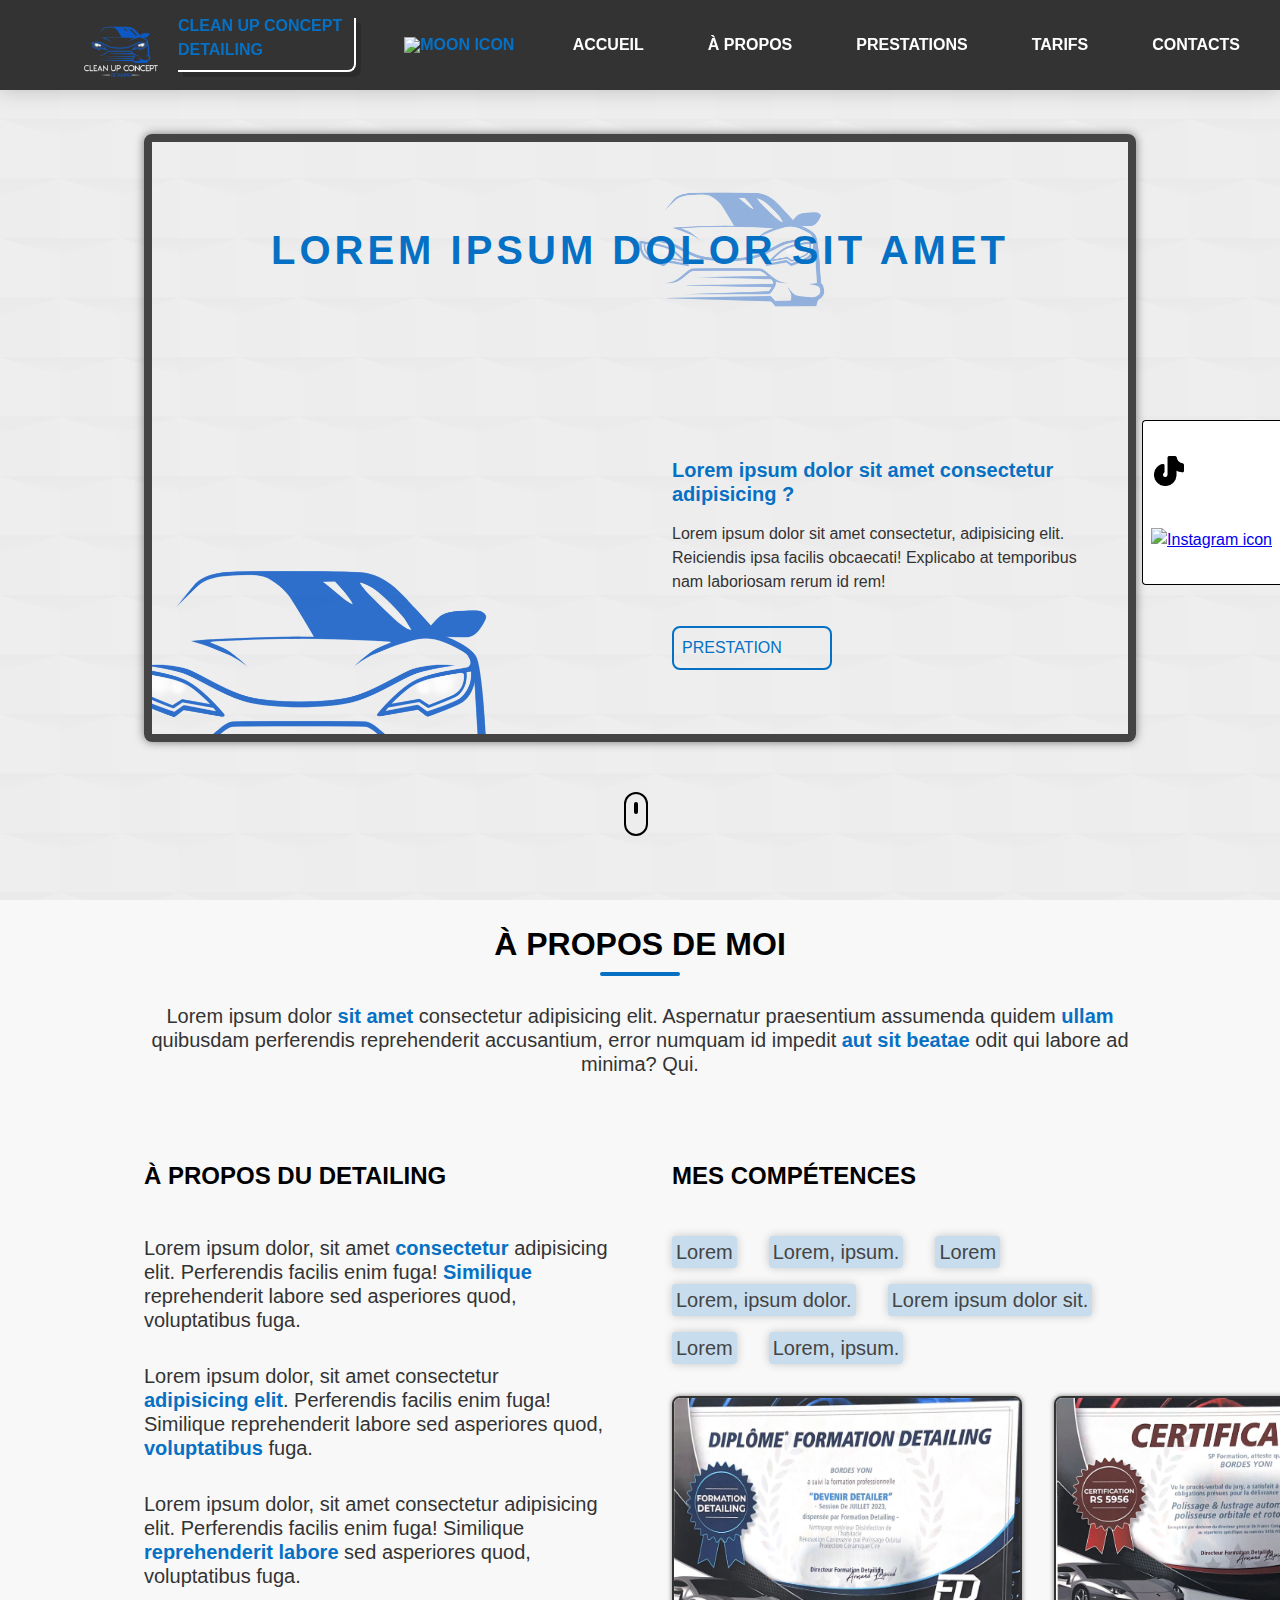
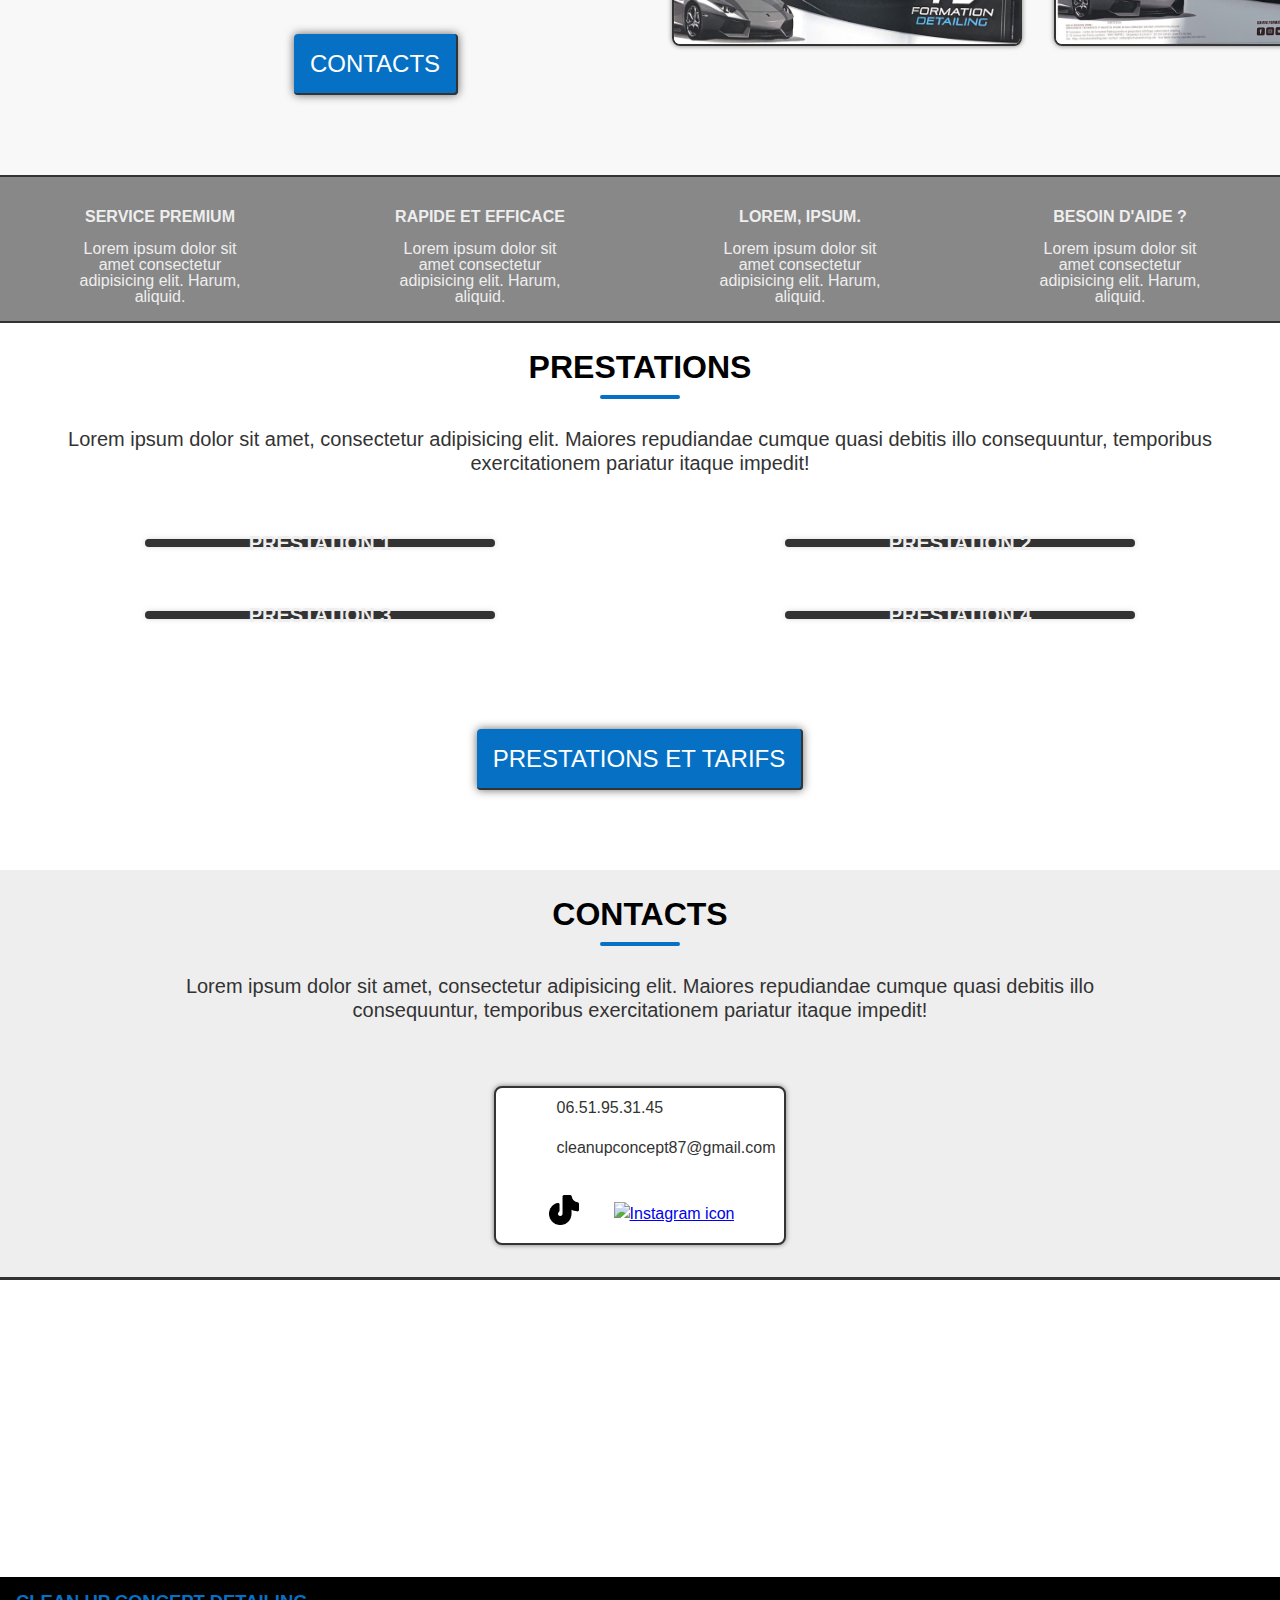
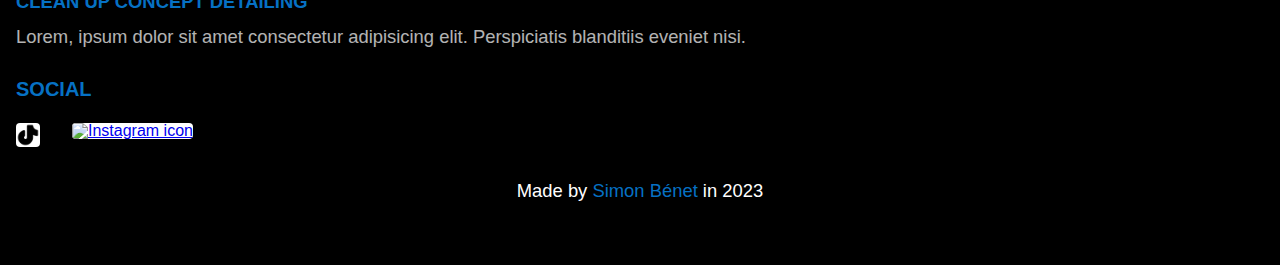
==== commit 747fcfe8: "last commit of prototype" ====
--- a/index.html
+++ b/index.html
@@ -179,7 +179,7 @@
                     <!-- bio -->
 
                     <div id="bioContainer" class="aboutSectionContainers">
-                        <h3 class="aboutSectionTitles">en savoir plus</h3>
+                        <h3 class="aboutSectionTitles">à propos du detailing</h3>
                         <p>Lorem ipsum dolor, sit amet <strong>consectetur</strong> adipisicing elit. Perferendis facilis enim fuga! <strong>Similique</strong> reprehenderit labore sed asperiores quod, voluptatibus fuga.</p>
                         <p class="bioP">Lorem ipsum dolor, sit amet consectetur <strong>adipisicing elit</strong>. Perferendis facilis enim fuga! Similique reprehenderit labore sed asperiores quod, <strong>voluptatibus</strong> fuga.</p>
                         <p class="bioP">Lorem ipsum dolor, sit amet consectetur adipisicing elit. Perferendis facilis enim fuga! Similique <strong>reprehenderit labore</strong> sed asperiores quod, voluptatibus fuga.</p>
@@ -216,7 +216,12 @@
         <div id="specsMainContainer">
             <div class="specsContainers">
                 <img src="https://cdn-icons-png.flaticon.com/128/4519/4519233.png" alt="">
-                <h4>Lorem, ipsum.</h4>
+                <h4>service premium</h4>
+                <p>Lorem ipsum dolor sit amet consectetur adipisicing elit. Harum, aliquid.</p>
+            </div>
+            <div class="specsContainers">
+                <img src="https://cdn-icons-png.flaticon.com/128/4519/4519233.png" alt="">
+                <h4>rapide et efficace</h4>
                 <p>Lorem ipsum dolor sit amet consectetur adipisicing elit. Harum, aliquid.</p>
             </div>
             <div class="specsContainers">
@@ -226,12 +231,7 @@
             </div>
             <div class="specsContainers">
                 <img src="https://cdn-icons-png.flaticon.com/128/4519/4519233.png" alt="">
-                <h4>Lorem, ipsum.</h4>
-                <p>Lorem ipsum dolor sit amet consectetur adipisicing elit. Harum, aliquid.</p>
-            </div>
-            <div class="specsContainers">
-                <img src="https://cdn-icons-png.flaticon.com/128/4519/4519233.png" alt="">
-                <h4>Lorem, ipsum.</h4>
+                <h4>besoin d'aide ?</h4>
                 <p>Lorem ipsum dolor sit amet consectetur adipisicing elit. Harum, aliquid.</p>
             </div>
         </div>
--- a/assets/css/styles.min.css
+++ b/assets/css/styles.min.css
@@ -1 +1 @@
-*:where(:not(html,iframe,canvas,img,svg,video):not(svg *,symbol *)){display:revert}*,*::before,*::after{box-sizing:border-box}a,button{cursor:revert}ol,ul,menu{list-style:none}img{max-width:100%}table{border-collapse:collapse}input,textarea{-webkit-user-select:auto}textarea{white-space:revert}meter{-webkit-appearance:revert;appearance:revert}::placeholder{color:unset}:where([hidden]){display:none}:where([contenteditable]:not([contenteditable=false])){-moz-user-modify:read-write;-webkit-user-modify:read-write;overflow-wrap:break-word;-webkit-line-break:after-white-space;-webkit-user-select:auto}:where([draggable=true]){-webkit-user-drag:element}html,body,div,span,object,iframe,h1,h2,h3,h4,h5,h6,p,blockquote,pre,abbr,address,cite,code,del,dfn,em,img,ins,kbd,q,samp,small,strong,sub,sup,var,b,i,dl,dt,dd,ol,ul,li,fieldset,form,label,legend,table,caption,tbody,tfoot,thead,tr,th,td,article,aside,canvas,details,figcaption,figure,footer,header,hgroup,menu,nav,section,summary,time,mark,audio,video{margin:0;padding:0;border:0;outline:0;font-size:100%;vertical-align:baseline;background:rgba(0,0,0,0)}body{line-height:1}article,aside,details,figcaption,figure,footer,header,hgroup,menu,nav,section{display:block}nav ul{list-style:none}blockquote,q{quotes:none}blockquote:before,blockquote:after,q:before,q:after{content:none}a{margin:0;padding:0;font-size:100%;vertical-align:baseline;background:rgba(0,0,0,0)}ins{background-color:#ff9;color:#000;text-decoration:none}mark{background-color:#ff9;color:#000;font-style:italic;font-weight:bold}del{text-decoration:line-through}abbr[title],dfn[title]{border-bottom:1px dotted;cursor:help}table{border-collapse:collapse;border-spacing:0}hr{display:block;height:1px;border:0;border-top:1px solid #ccc;margin:1em 0;padding:0}input,select{vertical-align:middle}img{max-width:100%}.ctaContainers{text-align:center;margin:4rem 0 4rem 0 !important;transition:.3s}@media(min-width: 1025px){.ctaContainers{cursor:pointer}.ctaContainers:hover{transition:.3s;color:#333;transform:translateY(-2px)}}.ctaContainers .cta{color:#fff;text-decoration:none;text-transform:uppercase;background-color:#0671c4;border-right:solid 2px #333;border-bottom:solid 2px #333;border-radius:.25rem;padding:.75rem;transition:.3s;box-shadow:0px 0px 10px 0px rgba(0,0,0,.6)}@media(min-width: 767px){.ctaContainers .cta{font-size:1.25rem}}@media(min-width: 1025px){.ctaContainers .cta{font-size:1.5rem;padding:1rem}.ctaContainers .cta:hover{transition:.3s;color:#333}}#mapContainer #map{height:300px;border-top:#333 solid;border-bottom:#fff solid;z-index:1}#mouse{display:none}@media(min-width: 1025px){#mouse{border:solid #000 2px;height:2.75rem;width:1.5rem;border-radius:.75rem;position:absolute;left:calc(50% - 1rem);display:block;bottom:4rem}}#mouse #scrollContainer{position:relative}#mouse #scrollContainer:before{background-color:#000;position:absolute;content:"";display:block;height:.75rem;width:.25rem;border-radius:.5rem;top:.5rem;left:calc(50% - 2px);-webkit-animation-name:drop;-webkit-animation-timing-function:linear;-webkit-animation-iteration-count:infinite;-webkit-animation-play-state:running;-webkit-animation-delay:0s;-webkit-animation-duration:.8s;animation-name:drop;animation-timing-function:linear;animation-iteration-count:infinite;animation-play-state:running;animation-delay:0s;animation-duration:.8s}@-webkit-keyframes drop{0%{top:6px;opacity:.25}30%{top:9px;opacity:1}100%{top:20px;opacity:0}}@keyframes drop{0%{top:6px;opacity:.25}30%{top:9px;opacity:1}100%{top:20px;opacity:0}}.dark header{background-color:#333;color:#0085eb}.dark header #headerMainContentContainer #navbar{background-color:#333}.dark header #headerMainContentContainer #navbar li a{color:#0085eb}.dark header #headerMainContentContainer #navbar li a .navbarIcons{width:32px;filter:invert(100%)}@media(min-width: 1025px){.dark header #headerMainContentContainer #navbar li a .navbarTxt:hover{color:#0085eb}}.dark header #headerMainContentContainer #burgerMenuMainContainer .burgerMenuImgContainer img{filter:invert(100%)}.dark header #burgerMenu li{border-bottom:#0085eb solid 1px}.dark header #burgerMenu li a{color:#0085eb}.dark main section{color:#000}.dark main section h4,.dark main section strong{color:#0085eb !important}.dark main section .sectionTitle{color:#0085eb !important}.dark main section .sectionTitle::after{background-color:#0085eb !important}.dark main section .cta{color:#000;background-color:#0085eb}.dark main #homeSection{background-color:#444}@media(min-width: 1025px){.dark main #homeSection #homeMainContentContainer{border:solid 8px #0085eb !important}}.dark main #homeSection #homeMainContentContainer #titleContainer h1{color:#0085eb !important}.dark main #homeSection #homeMainContentContainer #homeSpeechAndCtaContainer h2{color:#0085eb !important}.dark main #homeSection #homeMainContentContainer #homeSpeechAndCtaContainer p{color:#000}.dark main #homeSection #homeMainContentContainer #homeSpeechAndCtaContainer #homeCtaMainContainer #homeCta{border:#0085eb solid 2px !important}.dark main #homeSection #homeMainContentContainer #homeSpeechAndCtaContainer #homeCtaMainContainer #homeCta p{color:#0085eb}.dark main #homeSection #rightSidenavContainer{background-color:#0085eb !important}.dark main #homeSection #mouse{border:solid #0085eb 2px}.dark main #homeSection #mouse #scrollContainer::before{background-color:#0085eb}.dark main #aboutSection{background-color:#555;color:#000}.dark main #aboutSection h2,.dark main #aboutSection h3,.dark main #aboutSection strong{color:#0085eb !important}.dark main #aboutSection #skillsContainer .skills{color:#000 !important;background-color:#0085eb !important}.dark main #prestationSection{background-color:#444}.dark main #contactSection{background-color:#333}.dark main #contactSection .formMainContainer{background-color:#444;border:solid #0085eb 2px !important}.dark main #contactSection .formMainContainer .formTitle{color:#0085eb}.dark main #contactSection .formMainContainer .formBtn{background:#0085eb}.dark main #contactSection .formMainContainer .formBtn:hover{background-color:#000}.dark main #contactSection .formMainContainer .formInput{border:solid 2px #0085eb !important}.dark main #contactSection .formMainContainer button.formBtn{color:#444;transition:.6s}.dark main #contactSection .formMainContainer button.formBtn:hover{color:#fff;transition:.6s}.dark main #gallery{background-color:#444}.dark main #gallery h1{color:#0085eb}.dark main #gallery .prestationGalleryMainsContainers h2{color:#0085eb}.dark main #gallery .prestationGalleryMainsContainers .prestationGalleryContainers{background-color:#333;border:solid #666 2px}.dark main #gallery .prestationGalleryMainsContainers .prestationGalleryContainers .prestationGalleryImgs{border-bottom:solid #666 2px}@media(min-width: 1025px){.dark main #gallery .prestationGalleryMainsContainers .prestationGalleryContainers .prestationGalleryImgs{border:0}}.dark main #gallery .prestationGalleryMainsContainers .prestationGalleryContainers .prestationGalleryCtaDescriptionContainer{color:#fff}.dark main #gallery .prestationGalleryMainsContainers .prestationGalleryContainers .prestationGalleryCtaDescriptionContainer .prestationGalleryCta{background-color:#0085eb !important;color:#333 !important;border-bottom:solid #666 2px !important;border-right:solid #666 2px !important}@media(min-width: 1025px){.dark main #gallery .prestationGalleryMainsContainers.right .prestationGalleryImgs{border-left:solid #666 2px}.dark main #gallery .prestationGalleryMainsContainers.left .prestationGalleryImgs{border-right:solid #666 2px}}.dark main #map{border-top:#0085eb solid;border-bottom:#0085eb solid}.dark footer h2,.dark footer #footerName{color:#0085eb !important}.dark footer #propertyContainer a{color:#0085eb}#navbar{position:fixed;bottom:0;left:0;right:0;background-color:#333;height:50px;z-index:1000;display:flex;justify-content:center;align-items:center}@media(min-width: 1025px){#navbar{position:inherit;height:inherit;display:block}}#navbar ul{width:100%;display:flex;justify-content:center;align-items:center;gap:0 2.5rem}@media(min-width: 767px){#navbar ul{gap:0 8rem}}@media(min-width: 1025px){#navbar ul{gap:0 4rem;margin-right:4rem}}#navbar ul li{transition:.3s}@media(min-width: 1025px){#navbar ul li:hover{transform:translateY(-2px);transition:.3s}}#navbar ul li a{color:#fff;text-decoration:none;transition:.3s}@media(min-width: 1025px){#navbar ul li a:hover{color:#0671c4;cursor:pointer;transition:.3s}#navbar ul li a:active{color:#05406d;transition:none}}#navbar ul li a .navbarTxt{display:none}@media(min-width: 1025px){#navbar ul li a .navbarTxt{display:block}}#navbar ul li a .navbarIcons{width:32px}@media(min-width: 1025px){#navbar ul li a .navbarIcons:not(#returnIcon){display:none}}header{gap:0 2rem;text-transform:uppercase;font-weight:bolder;position:fixed;width:100%;z-index:1000;background-color:#333;box-shadow:0px 0px 20px 0px rgba(0,0,0,.2);color:#0671c4}header #headerMainContentContainer{padding:1rem 1rem;display:flex;align-items:center}@media(min-width: 1025px){header #headerMainContentContainer{padding:.25rem 1rem}}header #headerMainContentContainer #logo-colorModeContainer{display:flex;align-items:center;gap:0 1rem;width:100%}@media(min-width: 1025px){header #headerMainContentContainer #logo-colorModeContainer{margin-left:4rem}}header #headerMainContentContainer #logo-colorModeContainer #logo{width:42px}@media(min-width: 767px){header #headerMainContentContainer #logo-colorModeContainer #logo{width:64px}}@media(min-width: 1025px){header #headerMainContentContainer #logo-colorModeContainer #logo{width:82px}}header #headerMainContentContainer #logo-colorModeContainer #headerTitleContainer{display:flex;flex-direction:column;gap:.5rem 0;border-right:solid #fff 2px;border-bottom:solid #fff 2px;box-shadow:5px 5px 0px 0px rgba(0,0,0,.15);padding:0 .5rem .5rem 0;border-bottom-right-radius:.5rem;font-size:.9rem}@media(min-width: 1025px){header #headerMainContentContainer #logo-colorModeContainer #headerTitleContainer{font-size:1rem;padding:0 .75rem .75rem 0}}header #headerMainContentContainer #logo-colorModeContainer #colorModeContainer{display:flex;gap:0 1rem;margin-left:1rem}@media(min-width: 1025px){header #headerMainContentContainer #logo-colorModeContainer #colorModeContainer{margin-left:2rem}}header #headerMainContentContainer #logo-colorModeContainer #colorModeContainer .colorModeBtns .colorModeBtnImg{width:32px;height:32px;transition:.3s}header #headerMainContentContainer #logo-colorModeContainer #colorModeContainer .colorModeBtns .colorModeBtnImg:hover{cursor:pointer;transition:.3s;transform:translateY(-2px)}header #headerMainContentContainer #logo-colorModeContainer #colorModeContainer #darkModeBtn.noActive{display:none}header #headerMainContentContainer #logo-colorModeContainer #colorModeContainer #lightModeBtn.noActive{display:none}header #headerMainContentContainer #burgerMenuMainContainer{text-align:right}@media(min-width: 1025px){header #headerMainContentContainer #burgerMenuMainContainer{display:none}}header #headerMainContentContainer #burgerMenuMainContainer .burgerMenuImgContainer img{width:32px}@media(min-width: 1025px){header #headerMainContentContainer #burgerMenuMainContainer .burgerMenuImgContainer img:hover{cursor:pointer}}header #headerMainContentContainer #burgerMenuMainContainer #burgerMenuCloserContainer{display:none}header #burgerMenu{display:none;font-size:.85rem}header #burgerMenu ul{display:flex;flex-direction:column;gap:1rem 0;align-items:center;justify-content:right}header #burgerMenu ul li{text-align:right;padding:0 1rem 1rem 0;width:100%;border-bottom:solid rgba(0,0,0,.1) 1px}header #burgerMenu ul li a{text-decoration:none;color:#fff;transition:.3s}@media(min-width: 1025px){header #burgerMenu ul li a:hover{color:#0671c4;cursor:pointer;transition:.3s}}main{color:#333}main section{padding:2rem 1rem;line-height:1.5rem}@media(min-width: 1025px){main section .defaultMainContainer{margin:0 8rem}}@media(min-width: 1440px){main section .defaultMainContainer{margin:0 20rem}}main section .sectionTopContainers{text-align:center;margin-bottom:4rem}main section .sectionTopContainers .sectionTitle{font-size:1.5rem;text-transform:uppercase;position:relative;margin-bottom:3rem;color:#000}@media(min-width: 767px){main section .sectionTopContainers .sectionTitle{font-size:1.75rem}}@media(min-width: 1025px){main section .sectionTopContainers .sectionTitle{font-size:2rem}}main section .sectionTopContainers .sectionTitle::after{content:"";position:absolute;bottom:-20px;left:50%;transform:translateX(-50%);background-color:#0671c4;width:80px;height:4px;border-radius:.5rem}@media(min-width: 767px){main section .sectionTopContainers p{font-size:1.15rem}}@media(min-width: 1025px){main section .sectionTopContainers p{font-size:1.25rem}}main section .sectionTopContainers p strong{color:#0671c4}@media(min-width: 1025px){main section .sectionTopContainers .prestation{margin:0 8rem}}main #homeSection{display:flex;flex-direction:column;justify-content:center;align-items:center;position:relative;height:100dvh;background-color:#eee;background-image:url("data:image/svg+xml,%3Csvg xmlns='http://www.w3.org/2000/svg' width='119' height='119' viewBox='0 0 200 200'%3E%3Cdefs%3E%3ClinearGradient id='a' gradientUnits='userSpaceOnUse' x1='100' y1='33' x2='100' y2='-3'%3E%3Cstop offset='0' stop-color='%23000' stop-opacity='0'/%3E%3Cstop offset='1' stop-color='%23000' stop-opacity='1'/%3E%3C/linearGradient%3E%3ClinearGradient id='b' gradientUnits='userSpaceOnUse' x1='100' y1='135' x2='100' y2='97'%3E%3Cstop offset='0' stop-color='%23000' stop-opacity='0'/%3E%3Cstop offset='1' stop-color='%23000' stop-opacity='1'/%3E%3C/linearGradient%3E%3C/defs%3E%3Cg fill='%23c6c6c6' fill-opacity='0.02'%3E%3Crect x='100' width='100' height='100'/%3E%3Crect y='100' width='100' height='100'/%3E%3C/g%3E%3Cg fill-opacity='0.02'%3E%3Cpolygon fill='url(%23a)' points='100 30 0 0 200 0'/%3E%3Cpolygon fill='url(%23b)' points='100 100 0 130 0 100 200 100 200 130'/%3E%3C/g%3E%3C/svg%3E")}main #homeSection #homeContentMainContainer{z-index:1}main #homeSection #homeContentMainContainer #homeMainContentContainer{position:relative;overflow:hidden}@media(min-width: 1025px){main #homeSection #homeContentMainContainer #homeMainContentContainer{box-shadow:0px 0px 10px 0px rgba(0,0,0,.5);border:solid 8px #444;border-radius:.5rem;display:grid;gap:4rem 0;grid-template-columns:1fr 1fr;grid-template-rows:1fr 1fr;margin-top:4rem;height:80%}}main #homeSection #homeContentMainContainer #homeMainContentContainer #homeImg{display:none}@media(min-width: 1025px){main #homeSection #homeContentMainContainer #homeMainContentContainer #homeImg{display:block;bottom:-35%;left:-10%;position:absolute;width:512px;opacity:.85}}main #homeSection #homeContentMainContainer #homeMainContentContainer #titleContainer{grid-column:1/3}main #homeSection #homeContentMainContainer #homeMainContentContainer #homeSpeechAndCtaContainer{grid-column:2;grid-row:2}@media(min-width: 1025px){main #homeSection #homeContentMainContainer #homeMainContentContainer #homeSpeechAndCtaContainer{margin:2rem}}main #homeSection #homeContentMainContainer #homeMainContentContainer #homeSpeechAndCtaContainer #speechContainer{text-align:center}@media(min-width: 1025px){main #homeSection #homeContentMainContainer #homeMainContentContainer #homeSpeechAndCtaContainer #speechContainer{text-align:left}}main #homeSection #homeContentMainContainer #homeMainContentContainer #homeSpeechAndCtaContainer #speechContainer h2{color:#0671c4;font-size:1.25rem}main #homeSection #homeContentMainContainer #homeMainContentContainer #homeSpeechAndCtaContainer #speechContainer p{margin:1rem 0 2rem 0}main #homeSection #homeContentMainContainer #homeMainContentContainer #homeSpeechAndCtaContainer #homeCtaMainContainer{margin-bottom:2rem}main #homeSection #homeContentMainContainer #homeMainContentContainer #homeSpeechAndCtaContainer #homeCtaMainContainer #homeCta{border:solid #0671c4 2px;border-radius:.5rem;padding:.5rem;text-transform:uppercase;text-decoration:none;color:#0671c4;display:flex;align-items:center;justify-content:center;gap:0 1rem;width:fit-content;margin:0 auto}@media(min-width: 1025px){main #homeSection #homeContentMainContainer #homeMainContentContainer #homeSpeechAndCtaContainer #homeCtaMainContainer #homeCta{margin:inherit}}main #homeSection #homeContentMainContainer #homeMainContentContainer #homeSpeechAndCtaContainer #homeCtaMainContainer #homeCta #homeCtaImg{width:24px}main #homeSection #homeContentMainContainer .homeContentContainers{margin:4rem 0}@media(min-width: 1025px){main #homeSection #homeContentMainContainer .homeContentContainers{margin:6rem 0}}main #homeSection #homeContentMainContainer .homeContentContainers h1{color:#0671c4;text-transform:uppercase;font-size:1.5rem;text-align:center;font-family:Impact,Haettenschweiler,"Arial Narrow Bold",sans-serif;letter-spacing:.25rem;position:relative;width:fit-content;margin:0 auto}@media(min-width: 767px){main #homeSection #homeContentMainContainer .homeContentContainers h1{font-size:2rem}}@media(min-width: 1025px){main #homeSection #homeContentMainContainer .homeContentContainers h1{font-size:2.5rem}}@media(min-width: 1440px){main #homeSection #homeContentMainContainer .homeContentContainers h1{font-size:3rem}}main #homeSection #homeContentMainContainer .homeContentContainers h1 #titleImg{display:none}@media(min-width: 1025px){main #homeSection #homeContentMainContainer .homeContentContainers h1 #titleImg{display:block;position:absolute;width:258px;right:20%;bottom:50%;transform:translateY(50%);z-index:-1;opacity:.4}}main #homeSection #homeContentMainContainer .homeContentContainers p{font-weight:bolder;text-align:center}@media(min-width: 767px){main #homeSection #homeContentMainContainer .homeContentContainers p{font-size:1.25rem}}@media(min-width: 1025px){main #homeSection #homeContentMainContainer .homeContentContainers p{font-size:1.5rem}}main #homeSection #homeContentMainContainer #rightSidenavContainer{display:none}@media(min-width: 1025px){main #homeSection #homeContentMainContainer #rightSidenavContainer{display:block;position:absolute;right:0;bottom:35%;background-color:#fff;padding:2rem .5rem;border:solid #000 1px;border-right:none;border-top-left-radius:.25rem;border-bottom-left-radius:.25rem}}main #homeSection #homeContentMainContainer #rightSidenavContainer ul{display:flex;flex-direction:column;gap:2rem 0}main #homeSection #homeContentMainContainer #rightSidenavContainer ul li img{width:24px;transition:.3s}@media(min-width: 1025px){main #homeSection #homeContentMainContainer #rightSidenavContainer ul li img{cursor:pointer;width:36px}main #homeSection #homeContentMainContainer #rightSidenavContainer ul li img:hover{transition:.3s;transform:translateY(-2px)}main #homeSection #homeContentMainContainer #rightSidenavContainer ul li img:active{transform:translateY(3px);transform:translateX(3px)}}main #aboutSection{background-color:#f8f8f8}@media(min-width: 1025px){main #aboutSection #aboutSectionMainContainer{display:grid;grid-template-columns:1fr 1fr;gap:0 4rem}}main #aboutSection #aboutSectionMainContainer .aboutSectionContainers{text-align:center}@media(min-width: 1025px){main #aboutSection #aboutSectionMainContainer .aboutSectionContainers{text-align:inherit}}main #aboutSection #aboutSectionMainContainer .aboutSectionContainers h3{color:#000;margin:1.5rem 0;text-transform:uppercase;position:relative}@media(min-width: 767px){main #aboutSection #aboutSectionMainContainer .aboutSectionContainers h3{font-size:1.25rem}}@media(min-width: 1025px){main #aboutSection #aboutSectionMainContainer .aboutSectionContainers h3{margin-bottom:3rem;font-size:1.5rem}}main #aboutSection #aboutSectionMainContainer .aboutSectionContainers h3::after{content:"";width:20px;height:2px;background-color:#444;position:absolute;left:3rem;bottom:50%}@media(min-width: 767px){main #aboutSection #aboutSectionMainContainer .aboutSectionContainers h3::after{display:none}}main #aboutSection #aboutSectionMainContainer .aboutSectionContainers h3::before{content:"";width:20px;height:2px;background-color:#444;position:absolute;right:3rem;bottom:50%}@media(min-width: 767px){main #aboutSection #aboutSectionMainContainer .aboutSectionContainers h3::before{display:none}}main #aboutSection #aboutSectionMainContainer .bioP{margin-top:2rem}@media(min-width: 767px){main #aboutSection #aboutSectionMainContainer p{font-size:1.15rem}}@media(min-width: 1025px){main #aboutSection #aboutSectionMainContainer p{font-size:1.25rem}}main #aboutSection #aboutSectionMainContainer p strong{color:#0671c4}main #aboutSection #skillsMainContainer #skillsContainer{display:flex;flex-wrap:wrap;gap:1rem 2rem}main #aboutSection #skillsMainContainer #skillsContainer .skills{color:#444;background-color:rgba(6,113,196,.2);padding:.25rem;border-radius:.25rem;box-shadow:0px 0px 10px 0px rgba(0,0,0,.2)}@media(min-width: 767px){main #aboutSection #skillsMainContainer #skillsContainer .skills{font-size:1.15rem}}@media(min-width: 1025px){main #aboutSection #skillsMainContainer #skillsContainer .skills{font-size:1.25rem}}main #aboutSection #skillsMainContainer #certificationContainer{display:flex;flex-direction:column;margin-top:2rem;align-items:center;gap:2rem 0}@media(min-width: 1025px){main #aboutSection #skillsMainContainer #certificationContainer{flex-direction:row;gap:0 2rem}}main #aboutSection #skillsMainContainer #certificationContainer .certifications{box-shadow:0px 0px 5px 0px rgba(0,0,0,.5);width:350px;height:250px;border:solid 2px #333;border-radius:.5rem}main #specsMainContainer{border-bottom:solid #333 2px;border-top:solid #333 2px;background-color:#888;width:100%;display:flex;flex-direction:column;color:#eee;padding:1rem 0}@media(min-width: 1025px){main #specsMainContainer{flex-direction:row}}main #specsMainContainer .specsContainers{display:flex;flex-direction:column;justify-content:center;align-items:center;text-align:center;gap:1rem 0;padding:0 4rem}main #specsMainContainer .specsContainers img{width:36px}main #prestationSection{background-color:#fff}main #prestationSection #prestationSectionMainContainer{display:flex;flex-direction:column;align-items:center}@media(min-width: 1025px){main #prestationSection #prestationSectionMainContainer{display:grid;justify-items:center;grid-template-columns:1fr 1fr;gap:0 2rem}}main #prestationSection #prestationSectionMainContainer .prestationMainContainers{position:relative;margin-bottom:4rem;text-align:center;background-color:#333;width:200px;border-radius:.5rem}@media(min-width: 767px){main #prestationSection #prestationSectionMainContainer .prestationMainContainers{width:300px}}@media(min-width: 1025px){main #prestationSection #prestationSectionMainContainer .prestationMainContainers{width:350px}}main #prestationSection #prestationSectionMainContainer .prestationMainContainers::after{content:"";width:100px;height:2px;background-color:#444;position:absolute;bottom:-20px;left:50%;transform:translateX(-50%)}@media(min-width: 1025px){main #prestationSection #prestationSectionMainContainer .prestationMainContainers::after{display:none}}main #prestationSection #prestationSectionMainContainer .prestationMainContainers img{display:block;box-sizing:border-box;object-fit:cover;border-radius:.5rem;opacity:.3;width:200px;border:#333 solid 4px;box-shadow:0px 0px 5px 0px rgba(0,0,0,.5)}main #prestationSection #prestationSectionMainContainer .prestationMainContainers img:hover{opacity:1}@media(min-width: 767px){main #prestationSection #prestationSectionMainContainer .prestationMainContainers img{width:300px}}@media(min-width: 1025px){main #prestationSection #prestationSectionMainContainer .prestationMainContainers img{width:350px}}main #prestationSection #prestationSectionMainContainer .prestationMainContainers h4{position:absolute;top:50%;transform:translateY(-50%);left:0;right:0;color:#eee;text-transform:uppercase;z-index:100}@media(min-width: 767px){main #prestationSection #prestationSectionMainContainer .prestationMainContainers h4{font-size:1.25rem}}@media(min-width: 1440px){main #prestationSection #prestationSectionMainContainer .prestationMainContainers h4{font-size:1.35rem}}main #contactSection{background-color:#eee}main #contactSection #contactFormContainer{margin:0 auto;border:solid 2px #000}main #contactSection #contactSectionMainContainer{border:solid #333 2px;border-radius:.5rem;margin:0 auto;width:fit-content;padding:.5rem;box-shadow:0px 0px 5px 0px rgba(0,0,0,.5);background-color:#fff}main #contactSection #contactSectionMainContainer #contatcsContainer ul{display:flex;flex-direction:column;gap:1rem 0}main #contactSection #contactSectionMainContainer #contatcsContainer ul li{display:flex;align-items:center;justify-content:left;gap:0 1rem}main #contactSection #contactSectionMainContainer #contatcsContainer ul li img{width:36px}main #contactSection #contactSectionMainContainer #contactSectionSocialIconsContainer{display:flex;align-items:center;justify-content:center;gap:0 2rem;margin-top:2rem}main #contactSection #contactSectionMainContainer #contactSectionSocialIconsContainer li a img{width:36px}@media(min-width: 1025px){main #contactSection #contactSectionMainContainer #contactSectionSocialIconsContainer li a img{cursor:pointer;width:36px;transition:.3s}main #contactSection #contactSectionMainContainer #contactSectionSocialIconsContainer li a img:hover{transition:.3s;transform:translateY(-2px)}main #contactSection #contactSectionMainContainer #contactSectionSocialIconsContainer li a img:active{transform:translateY(3px);transform:translateX(3px)}}main #gallery h1{margin:4rem 0 2rem 0;font-size:1.5rem;text-transform:uppercase;text-align:center;color:#0671c4}@media(min-width: 1025px){main #gallery h1{text-align:center;margin-top:6rem;font-size:2.5rem}}main #gallery #galleryMainContainer{display:flex;flex-direction:column;gap:4rem 0}@media(min-width: 1025px){main #gallery #galleryMainContainer{width:90%;margin:4rem auto;border-radius:.5rem}main #gallery #galleryMainContainer .prestationGalleryMainsContainers.right .prestationGalleryTitles{left:2rem}main #gallery #galleryMainContainer .prestationGalleryMainsContainers.right .prestationGalleryContainers img{grid-column:2;grid-row:1;margin-left:auto;object-fit:cover;box-sizing:border-box;display:block;border-top-right-radius:.5rem;border-bottom-right-radius:.5rem}main #gallery #galleryMainContainer .prestationGalleryMainsContainers.right .prestationGalleryContainers .prestationGalleryCtaDescriptionContainer{grid-column:1;grid-row:1}main #gallery #galleryMainContainer .prestationGalleryMainsContainers.left .prestationGalleryTitles{right:2rem}main #gallery #galleryMainContainer .prestationGalleryMainsContainers.left .prestationGalleryContainers img{grid-column:1;grid-row:1;margin-right:auto;object-fit:cover;border-top-left-radius:.5rem;border-bottom-left-radius:.5rem}main #gallery #galleryMainContainer .prestationGalleryMainsContainers.left .prestationGalleryContainers .prestationGalleryCtaDescriptionContainer{grid-column:2;grid-row:1}}main #gallery #galleryMainContainer .prestationGalleryMainsContainers{position:relative}main #gallery #galleryMainContainer .prestationGalleryMainsContainers:not(:last-child)::after{content:"";width:8rem;height:2px;background-color:#444;position:absolute;bottom:-2rem;left:50%;transform:translateX(-50%)}@media(min-width: 1025px){main #gallery #galleryMainContainer .prestationGalleryMainsContainers:not(:last-child)::after{display:none}}main #gallery #galleryMainContainer .prestationGalleryMainsContainers .prestationGalleryTitles{margin-bottom:.75rem;font-size:1.25rem}@media(min-width: 1025px){main #gallery #galleryMainContainer .prestationGalleryMainsContainers .prestationGalleryTitles{font-size:2rem;position:absolute;top:2rem}}main #gallery #galleryMainContainer .prestationGalleryMainsContainers .prestationGalleryContainers{display:flex;flex-direction:column;gap:1rem 0;box-shadow:0px 0px 10px 0px rgba(0,0,0,.5);border-radius:.5rem;text-align:center}@media(min-width: 1025px){main #gallery #galleryMainContainer .prestationGalleryMainsContainers .prestationGalleryContainers{border-radius:.5rem;display:grid;grid-column:1fr 1fr;align-items:center}}main #gallery #galleryMainContainer .prestationGalleryMainsContainers .prestationGalleryContainers .prestationGalleryImgs{border-top-right-radius:.5rem;border-top-left-radius:.5rem;object-fit:cover;display:block}@media(min-width: 1025px){main #gallery #galleryMainContainer .prestationGalleryMainsContainers .prestationGalleryContainers .prestationGalleryImgs{border-top-right-radius:0;border-top-left-radius:0}}main #gallery #galleryMainContainer .prestationGalleryMainsContainers .prestationGalleryContainers .prestationGalleryCtaDescriptionContainer{display:flex;flex-direction:column;gap:2rem 0}main #gallery #galleryMainContainer .prestationGalleryMainsContainers .prestationGalleryContainers .prestationGalleryCtaDescriptionContainer .prestationGalleryDescriptions{margin-bottom:1rem}@media(min-width: 1025px){main #gallery #galleryMainContainer .prestationGalleryMainsContainers .prestationGalleryContainers .prestationGalleryCtaDescriptionContainer .prestationGalleryDescriptions{font-size:1.75rem;line-height:3rem;margin:0 20%}}main #gallery #galleryMainContainer .prestationGalleryMainsContainers .prestationGalleryContainers .prestationGalleryCtaDescriptionContainer .prestationGalleryDescriptions strong{color:#0671c4}main #gallery #galleryMainContainer .prestationGalleryMainsContainers .prestationGalleryContainers .prestationGalleryCtaDescriptionContainer .tarifs{font-size:1.5rem;text-transform:uppercase;font-weight:bolder;margin-bottom:2rem}@media(min-width: 1025px){main #gallery #galleryMainContainer .prestationGalleryMainsContainers .prestationGalleryContainers .prestationGalleryCtaDescriptionContainer .tarifs{margin-bottom:0}}main #gallery #galleryMainContainer .prestationGalleryMainsContainers .prestationGalleryContainers .prestationGalleryCtaDescriptionContainer .prestationGalleryCta{color:#fff;text-decoration:none;background-color:#0671c4;padding:.5rem;border-bottom:solid #333 2px;border-right:solid #333 2px;border-radius:.5rem;text-transform:uppercase;transition:.3s;margin:0 auto 2rem auto}@media(min-width: 1025px){main #gallery #galleryMainContainer .prestationGalleryMainsContainers .prestationGalleryContainers .prestationGalleryCtaDescriptionContainer .prestationGalleryCta{margin:0 auto}main #gallery #galleryMainContainer .prestationGalleryMainsContainers .prestationGalleryContainers .prestationGalleryCtaDescriptionContainer .prestationGalleryCta:hover{transition:.3s;color:#333;transform:translateY(-2px)}}html{scroll-behavior:smooth;-ms-overflow-style:none;scrollbar-width:none}html::-webkit-scrollbar{display:none}html body{font-family:"Poppins",sans-serif}footer{background-color:#000;padding:1rem;padding-bottom:4rem}@media(min-width: 1440px){footer{padding:1rem 20rem}}footer #footerMainContainer{color:#fff;padding-bottom:1rem}@media(min-width: 1440px){footer #footerMainContainer{display:flex;border-bottom:solid #fff 1px;gap:0 20rem;margin-bottom:2rem;margin-bottom:2rem}}footer #footerMainContainer #footerBioContainer #footerName{text-transform:uppercase;margin-bottom:1rem;font-weight:bold;color:#0671c4}@media(min-width: 767px){footer #footerMainContainer #footerBioContainer #footerName{font-size:1.15rem}}@media(min-width: 1440px){footer #footerMainContainer #footerBioContainer #footerName{margin-bottom:2rem}}footer #footerMainContainer #footerBioContainer #footerBio{line-height:1.25rem;margin-bottom:1rem;opacity:.7}@media(min-width: 767px){footer #footerMainContainer #footerBioContainer #footerBio{font-size:1.15rem;margin-bottom:2rem}}footer #footerMainContainer #footerSocialContainer h2{text-transform:uppercase;margin-bottom:1.5rem;color:#0671c4}@media(min-width: 767px){footer #footerMainContainer #footerSocialContainer h2{font-size:1.25rem}}@media(min-width: 1440px){footer #footerMainContainer #footerSocialContainer h2{margin-bottom:2rem}}footer #footerMainContainer #footerSocialContainer ul{margin-bottom:1rem;display:flex;gap:0 2rem}footer #footerMainContainer #footerSocialContainer ul li img{border-radius:.25rem;width:24px;background:#fff}@media(min-width: 1440px){footer #footerMainContainer #footerSocialContainer ul li img{width:32px}}footer #propertyContainer{text-align:center}@media(min-width: 767px){footer #propertyContainer{font-size:1.15rem}}@media(min-width: 1440px){footer #propertyContainer{margin-bottom:2rem;color:#fff;font-size:1.25rem}}footer #propertyContainer p{color:#fff}footer #propertyContainer p a{color:#0671c4;text-decoration:none}/*# sourceMappingURL=styles.min.css.map */+*:where(:not(html,iframe,canvas,img,svg,video):not(svg *,symbol *)){display:revert}*,*::before,*::after{box-sizing:border-box}a,button{cursor:revert}ol,ul,menu{list-style:none}img{max-width:100%}table{border-collapse:collapse}input,textarea{-webkit-user-select:auto}textarea{white-space:revert}meter{-webkit-appearance:revert;appearance:revert}::placeholder{color:unset}:where([hidden]){display:none}:where([contenteditable]:not([contenteditable=false])){-moz-user-modify:read-write;-webkit-user-modify:read-write;overflow-wrap:break-word;-webkit-line-break:after-white-space;-webkit-user-select:auto}:where([draggable=true]){-webkit-user-drag:element}html,body,div,span,object,iframe,h1,h2,h3,h4,h5,h6,p,blockquote,pre,abbr,address,cite,code,del,dfn,em,img,ins,kbd,q,samp,small,strong,sub,sup,var,b,i,dl,dt,dd,ol,ul,li,fieldset,form,label,legend,table,caption,tbody,tfoot,thead,tr,th,td,article,aside,canvas,details,figcaption,figure,footer,header,hgroup,menu,nav,section,summary,time,mark,audio,video{margin:0;padding:0;border:0;outline:0;font-size:100%;vertical-align:baseline;background:rgba(0,0,0,0)}body{line-height:1}article,aside,details,figcaption,figure,footer,header,hgroup,menu,nav,section{display:block}nav ul{list-style:none}blockquote,q{quotes:none}blockquote:before,blockquote:after,q:before,q:after{content:none}a{margin:0;padding:0;font-size:100%;vertical-align:baseline;background:rgba(0,0,0,0)}ins{background-color:#ff9;color:#000;text-decoration:none}mark{background-color:#ff9;color:#000;font-style:italic;font-weight:bold}del{text-decoration:line-through}abbr[title],dfn[title]{border-bottom:1px dotted;cursor:help}table{border-collapse:collapse;border-spacing:0}hr{display:block;height:1px;border:0;border-top:1px solid #ccc;margin:1em 0;padding:0}input,select{vertical-align:middle}img{max-width:100%}.ctaContainers{text-align:center;margin:4rem 0 4rem 0 !important;transition:.3s}@media(min-width: 1025px){.ctaContainers{cursor:pointer}.ctaContainers:hover{transition:.3s;color:#333;transform:translateY(-2px)}}.ctaContainers .cta{color:#fff;text-decoration:none;text-transform:uppercase;background-color:#0671c4;border-right:solid 2px #333;border-bottom:solid 2px #333;border-radius:.25rem;padding:.75rem;transition:.3s;box-shadow:0px 0px 10px 0px rgba(0,0,0,.6)}@media(min-width: 767px){.ctaContainers .cta{font-size:1.25rem}}@media(min-width: 1025px){.ctaContainers .cta{font-size:1.5rem;padding:1rem}.ctaContainers .cta:hover{transition:.3s;color:#333}}#mapContainer #map{height:300px;border-top:#333 solid;border-bottom:#fff solid;z-index:1}#mouse{display:none}@media(min-width: 1025px){#mouse{border:solid #000 2px;height:2.75rem;width:1.5rem;border-radius:.75rem;position:absolute;left:calc(50% - 1rem);display:block;bottom:4rem}}#mouse #scrollContainer{position:relative}#mouse #scrollContainer:before{background-color:#000;position:absolute;content:"";display:block;height:.75rem;width:.25rem;border-radius:.5rem;top:.5rem;left:calc(50% - 2px);-webkit-animation-name:drop;-webkit-animation-timing-function:linear;-webkit-animation-iteration-count:infinite;-webkit-animation-play-state:running;-webkit-animation-delay:0s;-webkit-animation-duration:.8s;animation-name:drop;animation-timing-function:linear;animation-iteration-count:infinite;animation-play-state:running;animation-delay:0s;animation-duration:.8s}@-webkit-keyframes drop{0%{top:6px;opacity:.25}30%{top:9px;opacity:1}100%{top:20px;opacity:0}}@keyframes drop{0%{top:6px;opacity:.25}30%{top:9px;opacity:1}100%{top:20px;opacity:0}}.dark header{background-color:#333;color:#0085eb}.dark header #headerMainContentContainer #navbar{background-color:#333}.dark header #headerMainContentContainer #navbar li a{color:#0085eb}.dark header #headerMainContentContainer #navbar li a .navbarIcons{width:32px;filter:invert(100%)}@media(min-width: 1025px){.dark header #headerMainContentContainer #navbar li a .navbarTxt:hover{color:#0085eb}}.dark header #headerMainContentContainer #burgerMenuMainContainer .burgerMenuImgContainer img{filter:invert(100%)}.dark header #burgerMenu li{border-bottom:#0085eb solid 1px}.dark header #burgerMenu li a{color:#0085eb}.dark main section{color:#000}.dark main section h4,.dark main section strong{color:#0085eb !important}.dark main section .sectionTitle{color:#0085eb !important}.dark main section .sectionTitle::after{background-color:#0085eb !important}.dark main section .cta{color:#000;background-color:#0085eb}.dark main #homeSection{background-color:#444}@media(min-width: 1025px){.dark main #homeSection #homeMainContentContainer{border:solid 8px #0085eb !important}}.dark main #homeSection #homeMainContentContainer #titleContainer h1{color:#0085eb !important}.dark main #homeSection #homeMainContentContainer #homeSpeechAndCtaContainer h2{color:#0085eb !important}.dark main #homeSection #homeMainContentContainer #homeSpeechAndCtaContainer p{color:#000}.dark main #homeSection #homeMainContentContainer #homeSpeechAndCtaContainer #homeCtaMainContainer #homeCta{border:#0085eb solid 2px !important}.dark main #homeSection #homeMainContentContainer #homeSpeechAndCtaContainer #homeCtaMainContainer #homeCta p{color:#0085eb}.dark main #homeSection #rightSidenavContainer{background-color:#0085eb !important}.dark main #homeSection #mouse{border:solid #0085eb 2px}.dark main #homeSection #mouse #scrollContainer::before{background-color:#0085eb}.dark main #aboutSection{background-color:#555;color:#000}.dark main #aboutSection h2,.dark main #aboutSection h3,.dark main #aboutSection strong{color:#0085eb !important}.dark main #aboutSection #skillsContainer .skills{color:#000 !important;background-color:#0085eb !important}.dark main #prestationSection{background-color:#444}.dark main #contactSection{background-color:#333}.dark main #contactSection .formMainContainer{background-color:#444;border:solid #0085eb 2px !important}.dark main #contactSection .formMainContainer .formTitle{color:#0085eb}.dark main #contactSection .formMainContainer .formBtn{background:#0085eb}.dark main #contactSection .formMainContainer .formBtn:hover{background-color:#000}.dark main #contactSection .formMainContainer .formInput{border:solid 2px #0085eb !important}.dark main #contactSection .formMainContainer button.formBtn{color:#444;transition:.6s}.dark main #contactSection .formMainContainer button.formBtn:hover{color:#fff;transition:.6s}.dark main #gallery{background-color:#444}.dark main #gallery h1{color:#0085eb}.dark main #gallery .prestationGalleryMainsContainers h2{color:#0085eb}.dark main #gallery .prestationGalleryMainsContainers .prestationGalleryContainers{background-color:#333;border:solid #666 2px}.dark main #gallery .prestationGalleryMainsContainers .prestationGalleryContainers .prestationGalleryImgs{border-bottom:solid #666 2px}@media(min-width: 1025px){.dark main #gallery .prestationGalleryMainsContainers .prestationGalleryContainers .prestationGalleryImgs{border:0}}.dark main #gallery .prestationGalleryMainsContainers .prestationGalleryContainers .prestationGalleryCtaDescriptionContainer{color:#fff}.dark main #gallery .prestationGalleryMainsContainers .prestationGalleryContainers .prestationGalleryCtaDescriptionContainer .prestationGalleryCta{background-color:#0085eb !important;color:#333 !important;border-bottom:solid #666 2px !important;border-right:solid #666 2px !important}@media(min-width: 1025px){.dark main #gallery .prestationGalleryMainsContainers.right .prestationGalleryImgs{border-left:solid #666 2px}.dark main #gallery .prestationGalleryMainsContainers.left .prestationGalleryImgs{border-right:solid #666 2px}}.dark main #map{border-top:#0085eb solid;border-bottom:#0085eb solid}.dark footer h2,.dark footer #footerName{color:#0085eb !important}.dark footer #propertyContainer a{color:#0085eb}#navbar{position:fixed;bottom:0;left:0;right:0;background-color:#333;height:50px;z-index:1000;display:flex;justify-content:center;align-items:center}@media(min-width: 1025px){#navbar{position:inherit;height:inherit;display:block}}#navbar ul{width:100%;display:flex;justify-content:center;align-items:center;gap:0 2.5rem}@media(min-width: 767px){#navbar ul{gap:0 8rem}}@media(min-width: 1025px){#navbar ul{gap:0 4rem;margin-right:4rem}}#navbar ul li{transition:.3s}@media(min-width: 1025px){#navbar ul li:hover{transform:translateY(-2px);transition:.3s}}#navbar ul li a{color:#fff;text-decoration:none;transition:.3s}@media(min-width: 1025px){#navbar ul li a:hover{color:#0671c4;cursor:pointer;transition:.3s}#navbar ul li a:active{color:#05406d;transition:none}}#navbar ul li a .navbarTxt{display:none}@media(min-width: 1025px){#navbar ul li a .navbarTxt{display:block}}#navbar ul li a .navbarIcons{width:32px}@media(min-width: 1025px){#navbar ul li a .navbarIcons:not(#returnIcon){display:none}}header{gap:0 2rem;text-transform:uppercase;font-weight:bolder;position:fixed;width:100%;z-index:1000;background-color:#333;box-shadow:0px 0px 20px 0px rgba(0,0,0,.2);color:#0671c4}header #headerMainContentContainer{padding:1rem 1rem;display:flex;align-items:center}@media(min-width: 1025px){header #headerMainContentContainer{padding:.25rem 1rem}}header #headerMainContentContainer #logo-colorModeContainer{display:flex;align-items:center;gap:0 1rem;width:100%}@media(min-width: 1025px){header #headerMainContentContainer #logo-colorModeContainer{margin-left:4rem}}header #headerMainContentContainer #logo-colorModeContainer #logo{width:42px}@media(min-width: 767px){header #headerMainContentContainer #logo-colorModeContainer #logo{width:64px}}@media(min-width: 1025px){header #headerMainContentContainer #logo-colorModeContainer #logo{width:82px}}header #headerMainContentContainer #logo-colorModeContainer #headerTitleContainer{display:flex;flex-direction:column;gap:.5rem 0;border-right:solid #fff 2px;border-bottom:solid #fff 2px;box-shadow:5px 5px 0px 0px rgba(0,0,0,.15);padding:0 .5rem .5rem 0;border-bottom-right-radius:.5rem;font-size:.9rem}@media(min-width: 1025px){header #headerMainContentContainer #logo-colorModeContainer #headerTitleContainer{font-size:1rem;padding:0 .75rem .75rem 0}}header #headerMainContentContainer #logo-colorModeContainer #colorModeContainer{display:flex;gap:0 1rem;margin-left:1rem}@media(min-width: 1025px){header #headerMainContentContainer #logo-colorModeContainer #colorModeContainer{margin-left:2rem}}header #headerMainContentContainer #logo-colorModeContainer #colorModeContainer .colorModeBtns .colorModeBtnImg{width:32px;height:32px;transition:.3s}header #headerMainContentContainer #logo-colorModeContainer #colorModeContainer .colorModeBtns .colorModeBtnImg:hover{cursor:pointer;transition:.3s;transform:translateY(-2px)}header #headerMainContentContainer #logo-colorModeContainer #colorModeContainer #darkModeBtn.noActive{display:none}header #headerMainContentContainer #logo-colorModeContainer #colorModeContainer #lightModeBtn.noActive{display:none}header #headerMainContentContainer #burgerMenuMainContainer{text-align:right}@media(min-width: 1025px){header #headerMainContentContainer #burgerMenuMainContainer{display:none}}header #headerMainContentContainer #burgerMenuMainContainer .burgerMenuImgContainer img{width:32px}@media(min-width: 1025px){header #headerMainContentContainer #burgerMenuMainContainer .burgerMenuImgContainer img:hover{cursor:pointer}}header #headerMainContentContainer #burgerMenuMainContainer #burgerMenuCloserContainer{display:none}header #burgerMenu{display:none;font-size:.85rem}header #burgerMenu ul{display:flex;flex-direction:column;gap:1rem 0;align-items:center;justify-content:right}header #burgerMenu ul li{text-align:right;padding:0 1rem 1rem 0;width:100%;border-bottom:solid rgba(0,0,0,.1) 1px}header #burgerMenu ul li a{text-decoration:none;color:#fff;transition:.3s}@media(min-width: 1025px){header #burgerMenu ul li a:hover{color:#0671c4;cursor:pointer;transition:.3s}}main{color:#333}main section{padding:2rem 1rem;line-height:1.5rem}@media(min-width: 1025px){main section .defaultMainContainer{margin:0 8rem}}@media(min-width: 1440px){main section .defaultMainContainer{margin:0 20rem}}main section .sectionTopContainers{text-align:center;margin-bottom:4rem}main section .sectionTopContainers .sectionTitle{font-size:1.5rem;text-transform:uppercase;position:relative;margin-bottom:3rem;color:#000}@media(min-width: 767px){main section .sectionTopContainers .sectionTitle{font-size:1.75rem}}@media(min-width: 1025px){main section .sectionTopContainers .sectionTitle{font-size:2rem}}main section .sectionTopContainers .sectionTitle::after{content:"";position:absolute;bottom:-20px;left:50%;transform:translateX(-50%);background-color:#0671c4;width:80px;height:4px;border-radius:.5rem}@media(min-width: 767px){main section .sectionTopContainers p{font-size:1.15rem}}@media(min-width: 1025px){main section .sectionTopContainers p{font-size:1.25rem}}main section .sectionTopContainers p strong{color:#0671c4}@media(min-width: 1025px){main section .sectionTopContainers .prestation{margin:0 8rem}}main #homeSection{display:flex;flex-direction:column;justify-content:center;align-items:center;position:relative;height:100dvh;background-color:#eee;background-image:url("data:image/svg+xml,%3Csvg xmlns='http://www.w3.org/2000/svg' width='119' height='119' viewBox='0 0 200 200'%3E%3Cdefs%3E%3ClinearGradient id='a' gradientUnits='userSpaceOnUse' x1='100' y1='33' x2='100' y2='-3'%3E%3Cstop offset='0' stop-color='%23000' stop-opacity='0'/%3E%3Cstop offset='1' stop-color='%23000' stop-opacity='1'/%3E%3C/linearGradient%3E%3ClinearGradient id='b' gradientUnits='userSpaceOnUse' x1='100' y1='135' x2='100' y2='97'%3E%3Cstop offset='0' stop-color='%23000' stop-opacity='0'/%3E%3Cstop offset='1' stop-color='%23000' stop-opacity='1'/%3E%3C/linearGradient%3E%3C/defs%3E%3Cg fill='%23c6c6c6' fill-opacity='0.02'%3E%3Crect x='100' width='100' height='100'/%3E%3Crect y='100' width='100' height='100'/%3E%3C/g%3E%3Cg fill-opacity='0.02'%3E%3Cpolygon fill='url(%23a)' points='100 30 0 0 200 0'/%3E%3Cpolygon fill='url(%23b)' points='100 100 0 130 0 100 200 100 200 130'/%3E%3C/g%3E%3C/svg%3E")}main #homeSection #homeContentMainContainer{z-index:1}main #homeSection #homeContentMainContainer #homeMainContentContainer{position:relative;overflow:hidden}@media(min-width: 1025px){main #homeSection #homeContentMainContainer #homeMainContentContainer{box-shadow:0px 0px 10px 0px rgba(0,0,0,.5);border:solid 8px #444;border-radius:.5rem;display:grid;gap:4rem 0;grid-template-columns:1fr 1fr;grid-template-rows:1fr 1fr;margin-top:4rem;height:80%}}main #homeSection #homeContentMainContainer #homeMainContentContainer #homeImg{display:none}@media(min-width: 1025px){main #homeSection #homeContentMainContainer #homeMainContentContainer #homeImg{display:block;bottom:-35%;left:-10%;position:absolute;width:512px;opacity:.85}}main #homeSection #homeContentMainContainer #homeMainContentContainer #titleContainer{grid-column:1/3}main #homeSection #homeContentMainContainer #homeMainContentContainer #homeSpeechAndCtaContainer{grid-column:2;grid-row:2}@media(min-width: 1025px){main #homeSection #homeContentMainContainer #homeMainContentContainer #homeSpeechAndCtaContainer{margin:2rem}}main #homeSection #homeContentMainContainer #homeMainContentContainer #homeSpeechAndCtaContainer #speechContainer{text-align:center}@media(min-width: 1025px){main #homeSection #homeContentMainContainer #homeMainContentContainer #homeSpeechAndCtaContainer #speechContainer{text-align:left}}main #homeSection #homeContentMainContainer #homeMainContentContainer #homeSpeechAndCtaContainer #speechContainer h2{color:#0671c4;font-size:1.25rem}main #homeSection #homeContentMainContainer #homeMainContentContainer #homeSpeechAndCtaContainer #speechContainer p{margin:1rem 0 2rem 0}main #homeSection #homeContentMainContainer #homeMainContentContainer #homeSpeechAndCtaContainer #homeCtaMainContainer{margin-bottom:2rem}main #homeSection #homeContentMainContainer #homeMainContentContainer #homeSpeechAndCtaContainer #homeCtaMainContainer #homeCta{border:solid #0671c4 2px;border-radius:.5rem;padding:.5rem;text-transform:uppercase;text-decoration:none;color:#0671c4;display:flex;align-items:center;justify-content:center;gap:0 1rem;width:fit-content;margin:0 auto}@media(min-width: 1025px){main #homeSection #homeContentMainContainer #homeMainContentContainer #homeSpeechAndCtaContainer #homeCtaMainContainer #homeCta{margin:inherit}}main #homeSection #homeContentMainContainer #homeMainContentContainer #homeSpeechAndCtaContainer #homeCtaMainContainer #homeCta #homeCtaImg{width:24px}main #homeSection #homeContentMainContainer .homeContentContainers{margin:4rem 0}@media(min-width: 1025px){main #homeSection #homeContentMainContainer .homeContentContainers{margin:6rem 0}}main #homeSection #homeContentMainContainer .homeContentContainers h1{color:#0671c4;text-transform:uppercase;font-size:1.5rem;text-align:center;font-family:Impact,Haettenschweiler,"Arial Narrow Bold",sans-serif;letter-spacing:.25rem;position:relative;width:fit-content;margin:0 auto}@media(min-width: 767px){main #homeSection #homeContentMainContainer .homeContentContainers h1{font-size:2rem}}@media(min-width: 1025px){main #homeSection #homeContentMainContainer .homeContentContainers h1{font-size:2.5rem}}@media(min-width: 1440px){main #homeSection #homeContentMainContainer .homeContentContainers h1{font-size:3rem}}main #homeSection #homeContentMainContainer .homeContentContainers h1 #titleImg{display:none}@media(min-width: 1025px){main #homeSection #homeContentMainContainer .homeContentContainers h1 #titleImg{display:block;position:absolute;width:258px;right:20%;bottom:50%;transform:translateY(50%);z-index:-1;opacity:.4}}main #homeSection #homeContentMainContainer .homeContentContainers p{font-weight:bolder;text-align:center}@media(min-width: 767px){main #homeSection #homeContentMainContainer .homeContentContainers p{font-size:1.25rem}}@media(min-width: 1025px){main #homeSection #homeContentMainContainer .homeContentContainers p{font-size:1.5rem}}main #homeSection #homeContentMainContainer #rightSidenavContainer{display:none}@media(min-width: 1025px){main #homeSection #homeContentMainContainer #rightSidenavContainer{display:block;position:absolute;right:0;bottom:35%;background-color:#fff;padding:2rem .5rem;border:solid #000 1px;border-right:none;border-top-left-radius:.25rem;border-bottom-left-radius:.25rem}}main #homeSection #homeContentMainContainer #rightSidenavContainer ul{display:flex;flex-direction:column;gap:2rem 0}main #homeSection #homeContentMainContainer #rightSidenavContainer ul li img{width:24px;transition:.3s}@media(min-width: 1025px){main #homeSection #homeContentMainContainer #rightSidenavContainer ul li img{cursor:pointer;width:36px}main #homeSection #homeContentMainContainer #rightSidenavContainer ul li img:hover{transition:.3s;transform:translateY(-2px)}main #homeSection #homeContentMainContainer #rightSidenavContainer ul li img:active{transform:translateY(3px);transform:translateX(3px)}}main #aboutSection{background-color:#f8f8f8}@media(min-width: 1025px){main #aboutSection #aboutSectionMainContainer{display:grid;grid-template-columns:1fr 1fr;gap:0 4rem}}main #aboutSection #aboutSectionMainContainer .aboutSectionContainers{text-align:center}@media(min-width: 1025px){main #aboutSection #aboutSectionMainContainer .aboutSectionContainers{text-align:inherit}}main #aboutSection #aboutSectionMainContainer .aboutSectionContainers h3{color:#000;margin:1.5rem 0;text-transform:uppercase;position:relative}@media(min-width: 767px){main #aboutSection #aboutSectionMainContainer .aboutSectionContainers h3{font-size:1.25rem}}@media(min-width: 1025px){main #aboutSection #aboutSectionMainContainer .aboutSectionContainers h3{margin-bottom:3rem;font-size:1.5rem}}main #aboutSection #aboutSectionMainContainer .aboutSectionContainers h3::after{content:"";width:20px;height:2px;background-color:#444;position:absolute;left:3rem;bottom:50%}@media(min-width: 767px){main #aboutSection #aboutSectionMainContainer .aboutSectionContainers h3::after{display:none}}main #aboutSection #aboutSectionMainContainer .aboutSectionContainers h3::before{content:"";width:20px;height:2px;background-color:#444;position:absolute;right:3rem;bottom:50%}@media(min-width: 767px){main #aboutSection #aboutSectionMainContainer .aboutSectionContainers h3::before{display:none}}main #aboutSection #aboutSectionMainContainer .bioP{margin-top:2rem}@media(min-width: 767px){main #aboutSection #aboutSectionMainContainer p{font-size:1.15rem}}@media(min-width: 1025px){main #aboutSection #aboutSectionMainContainer p{font-size:1.25rem}}main #aboutSection #aboutSectionMainContainer p strong{color:#0671c4}main #aboutSection #skillsMainContainer #skillsContainer{display:flex;flex-wrap:wrap;gap:1rem 2rem}main #aboutSection #skillsMainContainer #skillsContainer .skills{color:#444;background-color:rgba(6,113,196,.2);padding:.25rem;border-radius:.25rem;box-shadow:0px 0px 10px 0px rgba(0,0,0,.2)}@media(min-width: 767px){main #aboutSection #skillsMainContainer #skillsContainer .skills{font-size:1.15rem}}@media(min-width: 1025px){main #aboutSection #skillsMainContainer #skillsContainer .skills{font-size:1.25rem}}main #aboutSection #skillsMainContainer #certificationContainer{display:flex;flex-direction:column;margin-top:2rem;align-items:center;gap:2rem 0}@media(min-width: 1025px){main #aboutSection #skillsMainContainer #certificationContainer{flex-direction:row;gap:0 2rem}}main #aboutSection #skillsMainContainer #certificationContainer .certifications{box-shadow:0px 0px 5px 0px rgba(0,0,0,.5);width:350px;height:250px;border:solid 2px #333;border-radius:.5rem}main #specsMainContainer{border-bottom:solid #333 2px;border-top:solid #333 2px;background-color:#888;width:100%;display:flex;flex-direction:column;color:#eee;padding:1rem 0}@media(min-width: 1025px){main #specsMainContainer{flex-direction:row}}main #specsMainContainer .specsContainers{display:flex;flex-direction:column;justify-content:center;align-items:center;text-align:center;gap:1rem 0;padding:0 4rem}main #specsMainContainer .specsContainers img{width:36px}main #specsMainContainer .specsContainers h4{text-transform:uppercase}main #prestationSection{background-color:#fff}main #prestationSection #prestationSectionMainContainer{display:flex;flex-direction:column;align-items:center}@media(min-width: 1025px){main #prestationSection #prestationSectionMainContainer{display:grid;justify-items:center;grid-template-columns:1fr 1fr;gap:0 2rem}}main #prestationSection #prestationSectionMainContainer .prestationMainContainers{position:relative;margin-bottom:4rem;text-align:center;background-color:#333;width:200px;border-radius:.5rem}@media(min-width: 767px){main #prestationSection #prestationSectionMainContainer .prestationMainContainers{width:300px}}@media(min-width: 1025px){main #prestationSection #prestationSectionMainContainer .prestationMainContainers{width:350px}}main #prestationSection #prestationSectionMainContainer .prestationMainContainers::after{content:"";width:100px;height:2px;background-color:#444;position:absolute;bottom:-20px;left:50%;transform:translateX(-50%)}@media(min-width: 1025px){main #prestationSection #prestationSectionMainContainer .prestationMainContainers::after{display:none}}main #prestationSection #prestationSectionMainContainer .prestationMainContainers img{display:block;box-sizing:border-box;object-fit:cover;border-radius:.5rem;opacity:.3;width:200px;border:#333 solid 4px;box-shadow:0px 0px 5px 0px rgba(0,0,0,.5)}main #prestationSection #prestationSectionMainContainer .prestationMainContainers img:hover{opacity:1}@media(min-width: 767px){main #prestationSection #prestationSectionMainContainer .prestationMainContainers img{width:300px}}@media(min-width: 1025px){main #prestationSection #prestationSectionMainContainer .prestationMainContainers img{width:350px}}main #prestationSection #prestationSectionMainContainer .prestationMainContainers h4{position:absolute;top:50%;transform:translateY(-50%);left:0;right:0;color:#eee;text-transform:uppercase;z-index:100}@media(min-width: 767px){main #prestationSection #prestationSectionMainContainer .prestationMainContainers h4{font-size:1.25rem}}@media(min-width: 1440px){main #prestationSection #prestationSectionMainContainer .prestationMainContainers h4{font-size:1.35rem}}main #contactSection{background-color:#eee}main #contactSection #contactFormContainer{margin:0 auto;border:solid 2px #000}main #contactSection #contactSectionMainContainer{border:solid #333 2px;border-radius:.5rem;margin:0 auto;width:fit-content;padding:.5rem;box-shadow:0px 0px 5px 0px rgba(0,0,0,.5);background-color:#fff}main #contactSection #contactSectionMainContainer #contatcsContainer ul{display:flex;flex-direction:column;gap:1rem 0}main #contactSection #contactSectionMainContainer #contatcsContainer ul li{display:flex;align-items:center;justify-content:left;gap:0 1rem}main #contactSection #contactSectionMainContainer #contatcsContainer ul li img{width:36px}main #contactSection #contactSectionMainContainer #contactSectionSocialIconsContainer{display:flex;align-items:center;justify-content:center;gap:0 2rem;margin-top:2rem}main #contactSection #contactSectionMainContainer #contactSectionSocialIconsContainer li a img{width:36px}@media(min-width: 1025px){main #contactSection #contactSectionMainContainer #contactSectionSocialIconsContainer li a img{cursor:pointer;width:36px;transition:.3s}main #contactSection #contactSectionMainContainer #contactSectionSocialIconsContainer li a img:hover{transition:.3s;transform:translateY(-2px)}main #contactSection #contactSectionMainContainer #contactSectionSocialIconsContainer li a img:active{transform:translateY(3px);transform:translateX(3px)}}main #gallery h1{margin:4rem 0 2rem 0;font-size:1.5rem;text-transform:uppercase;text-align:center;color:#0671c4}@media(min-width: 1025px){main #gallery h1{text-align:center;margin-top:6rem;font-size:2.5rem}}main #gallery #galleryMainContainer{display:flex;flex-direction:column;gap:4rem 0}@media(min-width: 1025px){main #gallery #galleryMainContainer{width:90%;margin:4rem auto;border-radius:.5rem}main #gallery #galleryMainContainer .prestationGalleryMainsContainers.right .prestationGalleryTitles{left:2rem}main #gallery #galleryMainContainer .prestationGalleryMainsContainers.right .prestationGalleryContainers img{grid-column:2;grid-row:1;margin-left:auto;object-fit:cover;box-sizing:border-box;display:block;border-top-right-radius:.5rem;border-bottom-right-radius:.5rem}main #gallery #galleryMainContainer .prestationGalleryMainsContainers.right .prestationGalleryContainers .prestationGalleryCtaDescriptionContainer{grid-column:1;grid-row:1}main #gallery #galleryMainContainer .prestationGalleryMainsContainers.left .prestationGalleryTitles{right:2rem}main #gallery #galleryMainContainer .prestationGalleryMainsContainers.left .prestationGalleryContainers img{grid-column:1;grid-row:1;margin-right:auto;object-fit:cover;border-top-left-radius:.5rem;border-bottom-left-radius:.5rem}main #gallery #galleryMainContainer .prestationGalleryMainsContainers.left .prestationGalleryContainers .prestationGalleryCtaDescriptionContainer{grid-column:2;grid-row:1}}main #gallery #galleryMainContainer .prestationGalleryMainsContainers{position:relative}main #gallery #galleryMainContainer .prestationGalleryMainsContainers:not(:last-child)::after{content:"";width:8rem;height:2px;background-color:#444;position:absolute;bottom:-2rem;left:50%;transform:translateX(-50%)}@media(min-width: 1025px){main #gallery #galleryMainContainer .prestationGalleryMainsContainers:not(:last-child)::after{display:none}}main #gallery #galleryMainContainer .prestationGalleryMainsContainers .prestationGalleryTitles{margin-bottom:.75rem;font-size:1.25rem}@media(min-width: 1025px){main #gallery #galleryMainContainer .prestationGalleryMainsContainers .prestationGalleryTitles{font-size:2rem;position:absolute;top:2rem}}main #gallery #galleryMainContainer .prestationGalleryMainsContainers .prestationGalleryContainers{display:flex;flex-direction:column;gap:1rem 0;box-shadow:0px 0px 10px 0px rgba(0,0,0,.5);border-radius:.5rem;text-align:center}@media(min-width: 1025px){main #gallery #galleryMainContainer .prestationGalleryMainsContainers .prestationGalleryContainers{border-radius:.5rem;display:grid;grid-column:1fr 1fr;align-items:center}}main #gallery #galleryMainContainer .prestationGalleryMainsContainers .prestationGalleryContainers .prestationGalleryImgs{border-top-right-radius:.5rem;border-top-left-radius:.5rem;object-fit:cover;display:block}@media(min-width: 1025px){main #gallery #galleryMainContainer .prestationGalleryMainsContainers .prestationGalleryContainers .prestationGalleryImgs{border-top-right-radius:0;border-top-left-radius:0}}main #gallery #galleryMainContainer .prestationGalleryMainsContainers .prestationGalleryContainers .prestationGalleryCtaDescriptionContainer{display:flex;flex-direction:column;gap:2rem 0}main #gallery #galleryMainContainer .prestationGalleryMainsContainers .prestationGalleryContainers .prestationGalleryCtaDescriptionContainer .prestationGalleryDescriptions{margin-bottom:1rem}@media(min-width: 1025px){main #gallery #galleryMainContainer .prestationGalleryMainsContainers .prestationGalleryContainers .prestationGalleryCtaDescriptionContainer .prestationGalleryDescriptions{font-size:1.75rem;line-height:3rem;margin:0 20%}}main #gallery #galleryMainContainer .prestationGalleryMainsContainers .prestationGalleryContainers .prestationGalleryCtaDescriptionContainer .prestationGalleryDescriptions strong{color:#0671c4}main #gallery #galleryMainContainer .prestationGalleryMainsContainers .prestationGalleryContainers .prestationGalleryCtaDescriptionContainer .tarifs{font-size:1.5rem;text-transform:uppercase;font-weight:bolder;margin-bottom:2rem}@media(min-width: 1025px){main #gallery #galleryMainContainer .prestationGalleryMainsContainers .prestationGalleryContainers .prestationGalleryCtaDescriptionContainer .tarifs{margin-bottom:0}}main #gallery #galleryMainContainer .prestationGalleryMainsContainers .prestationGalleryContainers .prestationGalleryCtaDescriptionContainer .prestationGalleryCta{color:#fff;text-decoration:none;background-color:#0671c4;padding:.5rem;border-bottom:solid #333 2px;border-right:solid #333 2px;border-radius:.5rem;text-transform:uppercase;transition:.3s;margin:0 auto 2rem auto}@media(min-width: 1025px){main #gallery #galleryMainContainer .prestationGalleryMainsContainers .prestationGalleryContainers .prestationGalleryCtaDescriptionContainer .prestationGalleryCta{margin:0 auto}main #gallery #galleryMainContainer .prestationGalleryMainsContainers .prestationGalleryContainers .prestationGalleryCtaDescriptionContainer .prestationGalleryCta:hover{transition:.3s;color:#333;transform:translateY(-2px)}}html{scroll-behavior:smooth;-ms-overflow-style:none;scrollbar-width:none}html::-webkit-scrollbar{display:none}html body{font-family:"Poppins",sans-serif}footer{background-color:#000;padding:1rem;padding-bottom:4rem}@media(min-width: 1440px){footer{padding:1rem 20rem}}footer #footerMainContainer{color:#fff;padding-bottom:1rem}@media(min-width: 1440px){footer #footerMainContainer{display:flex;border-bottom:solid #fff 1px;gap:0 20rem;margin-bottom:2rem;margin-bottom:2rem}}footer #footerMainContainer #footerBioContainer #footerName{text-transform:uppercase;margin-bottom:1rem;font-weight:bold;color:#0671c4}@media(min-width: 767px){footer #footerMainContainer #footerBioContainer #footerName{font-size:1.15rem}}@media(min-width: 1440px){footer #footerMainContainer #footerBioContainer #footerName{margin-bottom:2rem}}footer #footerMainContainer #footerBioContainer #footerBio{line-height:1.25rem;margin-bottom:1rem;opacity:.7}@media(min-width: 767px){footer #footerMainContainer #footerBioContainer #footerBio{font-size:1.15rem;margin-bottom:2rem}}footer #footerMainContainer #footerSocialContainer h2{text-transform:uppercase;margin-bottom:1.5rem;color:#0671c4}@media(min-width: 767px){footer #footerMainContainer #footerSocialContainer h2{font-size:1.25rem}}@media(min-width: 1440px){footer #footerMainContainer #footerSocialContainer h2{margin-bottom:2rem}}footer #footerMainContainer #footerSocialContainer ul{margin-bottom:1rem;display:flex;gap:0 2rem}footer #footerMainContainer #footerSocialContainer ul li img{border-radius:.25rem;width:24px;background:#fff}@media(min-width: 1440px){footer #footerMainContainer #footerSocialContainer ul li img{width:32px}}footer #propertyContainer{text-align:center}@media(min-width: 767px){footer #propertyContainer{font-size:1.15rem}}@media(min-width: 1440px){footer #propertyContainer{margin-bottom:2rem;color:#fff;font-size:1.25rem}}footer #propertyContainer p{color:#fff}footer #propertyContainer p a{color:#0671c4;text-decoration:none}/*# sourceMappingURL=styles.min.css.map */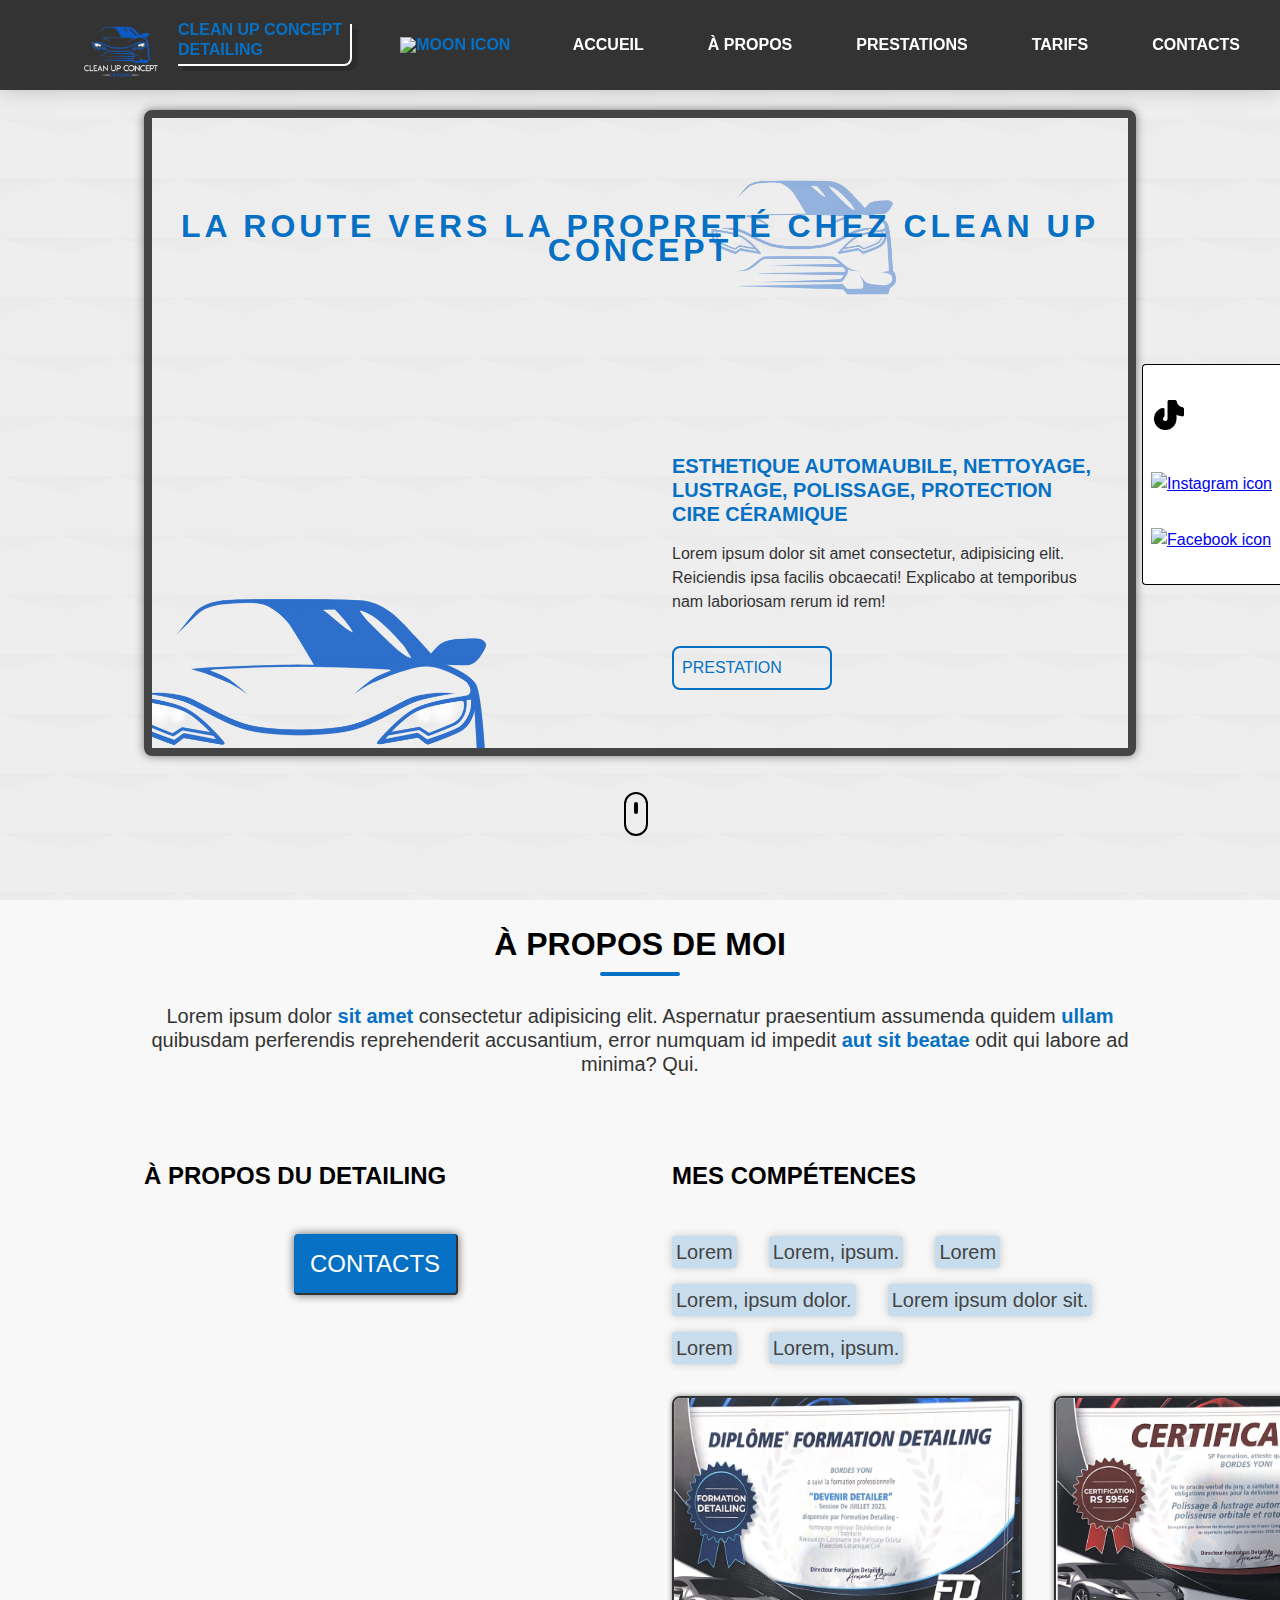
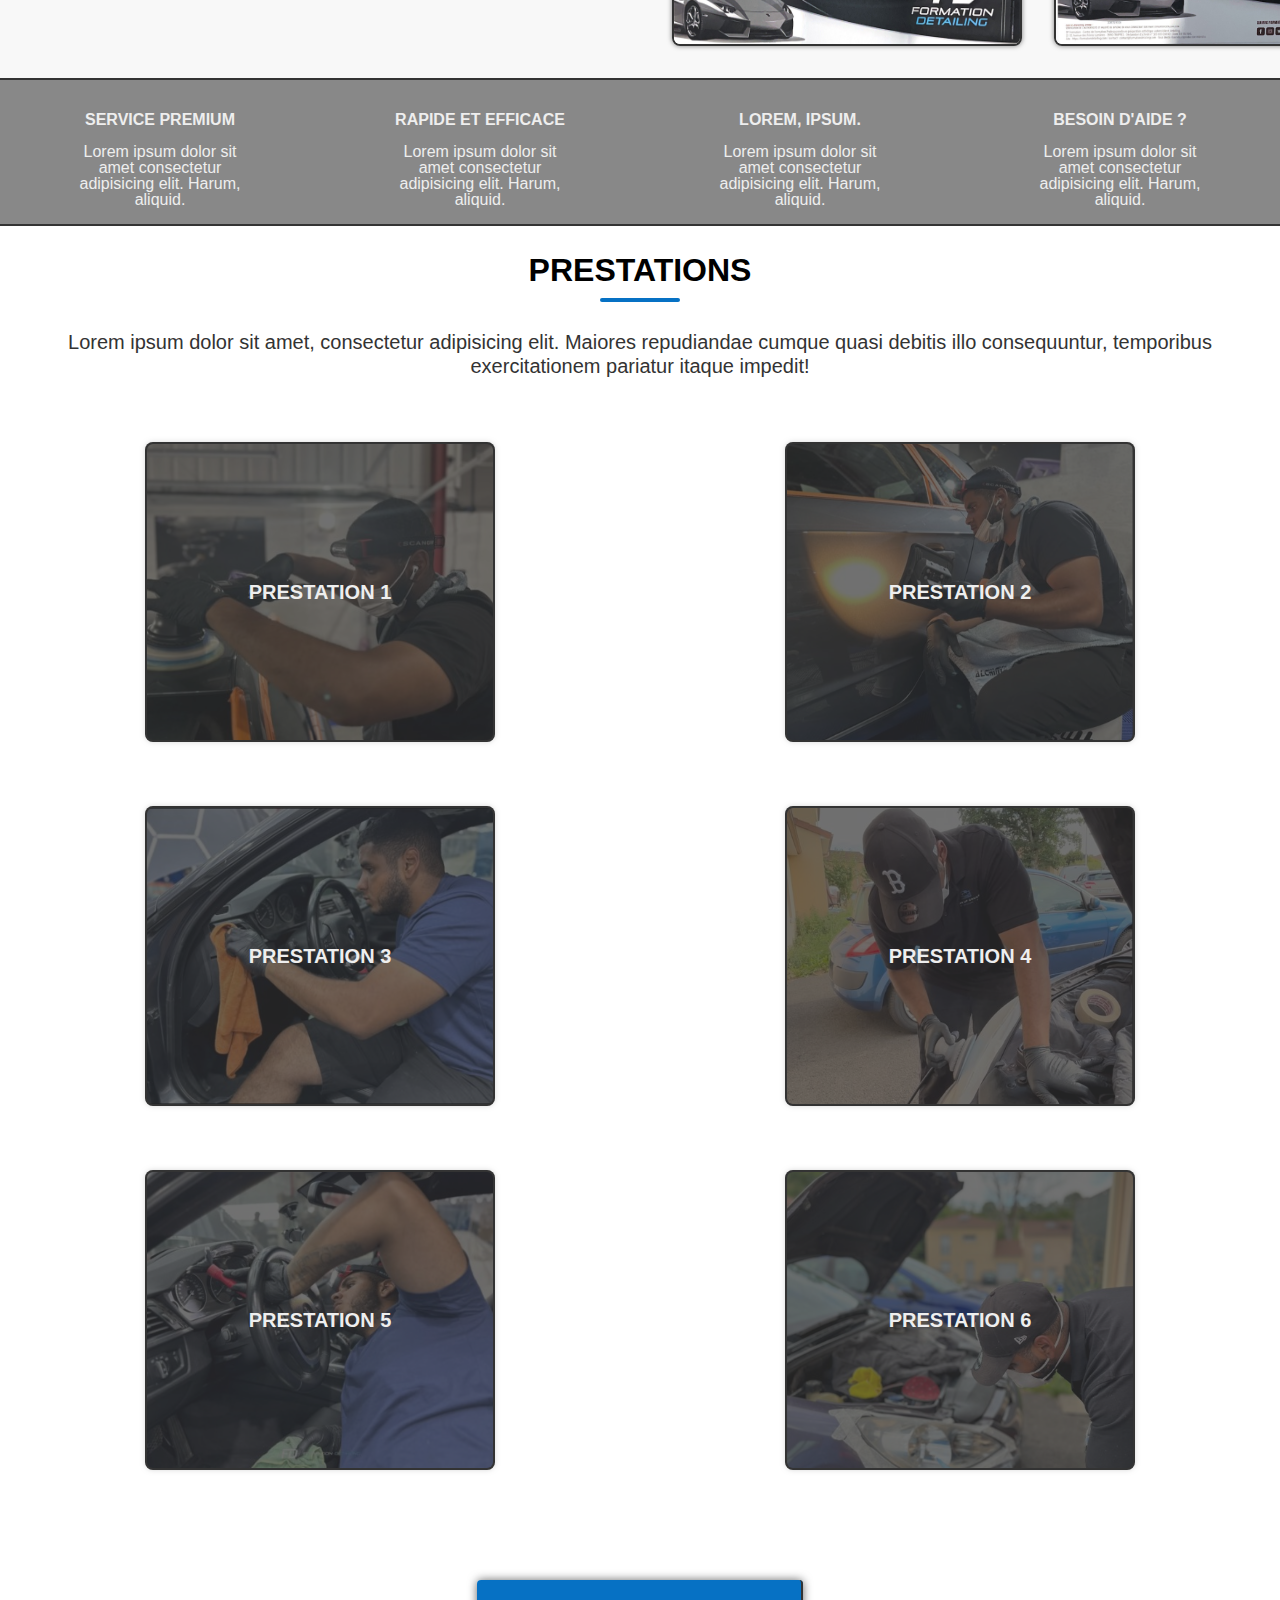
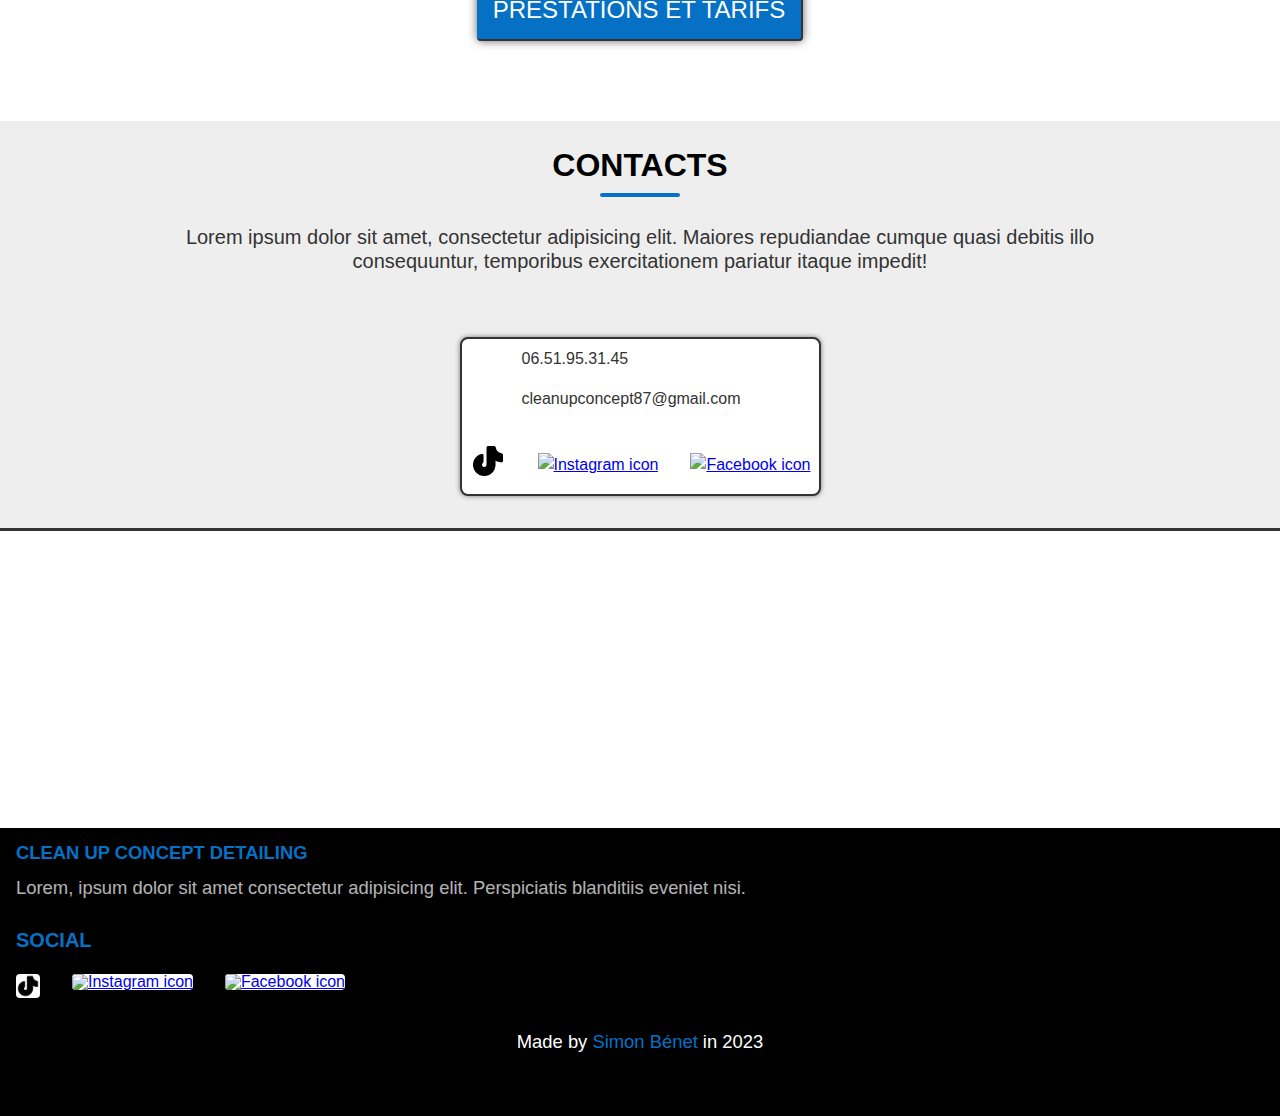
==== commit 65967dd2: "ff" ====
--- a/index.html
+++ b/index.html
@@ -75,7 +75,7 @@
                         <a href="#aboutSection" title="About section quick access"><img class="navbarIcons" src="https://cdn-icons-png.flaticon.com/128/3817/3817173.png" alt=""><p class="navbarTxt">à propos</p></a>
                     </li>
                     <li class="quickAccess">
-                        <a href="#prestationSection" title="Prestation section quick access"><img class="navbarIcons" src="https://cdn-icons-png.flaticon.com/128/6002/6002182.png" alt=""><p class="navbarTxt">prestations</p></a>
+                        <a href="#prestationSection" title="Prestation section quick access"><img class="navbarIcons" src="https://cdn-icons-png.flaticon.com/128/5062/5062832.png" alt=""><p class="navbarTxt">prestations</p></a>
                     </li>
                     <li class="quickAccess">
                         <a href="gallery.html" title="Gallery quick access"><img class="navbarIcons" src="https://cdn-icons-png.flaticon.com/128/8198/8198405.png" alt=""><p class="navbarTxt">tarifs</p></a>
@@ -123,14 +123,14 @@
                 <div id="homeMainContentContainer">
                     <img id="homeImg" src="/assets/img/logo2.png" alt="">
                     <div id="titleContainer" class="homeContentContainers">
-                        <h1>Lorem ipsum dolor sit amet
+                        <h1>la route vers la propreté chez clean up concept
                             <img src="/assets/img/logo2.png" alt="" id="titleImg">
                         </h1>
                     </div>
 
                     <div id="homeSpeechAndCtaContainer">
                         <div id="speechContainer">
-                            <h2>Lorem ipsum dolor sit amet consectetur adipisicing ?</h2>
+                            <h2>Esthetique automaubile, nettoyage, lustrage, polissage, protection cire céramique</h2>
                             <p>Lorem ipsum dolor sit amet consectetur, adipisicing elit. Reiciendis ipsa facilis obcaecati! Explicabo at temporibus nam laboriosam rerum id rem!</p>
                         </div>
                         
@@ -154,6 +154,9 @@
                         </li>
                         <li class="homeSocialIcons">
                             <a href="https://instagram.com/cleanupconcepts?igshid=NjIwNzIyMDk2Mg==" target="_blank" title="Cliquez pour acceder à mon profil Instagram" rel="noreferrer"><img src="https://cdn-icons-png.flaticon.com/128/717/717392.png" alt="Instagram icon"></a>
+                        </li>
+                        <li class="homeSocialIcons">
+                            <a href="https://www.facebook.com/profile.php?id=100095238857421" target="_blank" title="Cliquez pour acceder à mon profil Facebook" rel="noreferrer"><img src="https://cdn-icons-png.flaticon.com/128/3128/3128208.png" alt="Facebook icon"></a>
                         </li>
                     </ul>
                 </div>
@@ -180,10 +183,11 @@
 
                     <div id="bioContainer" class="aboutSectionContainers">
                         <h3 class="aboutSectionTitles">à propos du detailing</h3>
-                        <p>Lorem ipsum dolor, sit amet <strong>consectetur</strong> adipisicing elit. Perferendis facilis enim fuga! <strong>Similique</strong> reprehenderit labore sed asperiores quod, voluptatibus fuga.</p>
+                        <!-- <p>Lorem ipsum dolor, sit amet <strong>consectetur</strong> adipisicing elit. Perferendis facilis enim fuga! <strong>Similique</strong> reprehenderit labore sed asperiores quod, voluptatibus fuga.</p>
                         <p class="bioP">Lorem ipsum dolor, sit amet consectetur <strong>adipisicing elit</strong>. Perferendis facilis enim fuga! Similique reprehenderit labore sed asperiores quod, <strong>voluptatibus</strong> fuga.</p>
-                        <p class="bioP">Lorem ipsum dolor, sit amet consectetur adipisicing elit. Perferendis facilis enim fuga! Similique <strong>reprehenderit labore</strong> sed asperiores quod, voluptatibus fuga.</p>
-
+                        <p class="bioP">Lorem ipsum dolor, sit amet consectetur adipisicing elit. Perferendis facilis enim fuga! Similique <strong>reprehenderit labore</strong> sed asperiores quod, voluptatibus fuga.</p> -->
+                        <div id="presentationVideoContainer">
+                        </div>
                         <!-- "Contact me" CTA -->
 
                         <div class="ctaContainers">
@@ -249,28 +253,42 @@
 
                 <a class="prestationMainContainers" href="gallery.html#prestation1">
                     <h4 class="prestationTitles">prestation 1</h4>
-                    <img src="https://media.discordapp.net/attachments/1092724733004480592/1107659862634147922/MrDisco_philosophie_grec_athene_1920x1280_d354458b-c7d3-4fdc-98c2-54a1c601d1b6.png?width=702&height=702" alt="">
+                    <img src="/assets/img/img2.jpeg" alt="">
                 </a>
                 
                 <!-- prestation 2 -->
                 
                 <a class="prestationMainContainers" href="gallery.html#prestation2">
                     <h4 class="prestationTitles">prestation 2</h4>
-                    <img src="https://media.discordapp.net/attachments/1092724733004480592/1106254530947072070/MrDisco_philosophie_grec_athene_b9aa5efe-ed88-4b04-9425-9b3373d03d02.png?width=702&height=702" alt="">
+                    <img src="/assets/img/img10.jpg" alt="">
                 </a>
 
                 <!-- prestation 3 -->
                 
                 <a class="prestationMainContainers" href="gallery.html#prestation3">
                     <h4 class="prestationTitles">prestation 3</h4>
-                    <img src="https://media.discordapp.net/attachments/1092724733004480592/1106254536118648873/MrDisco_philosophie_grec_athene_c1a4ff3d-2e3b-4273-bbcf-33b5f35859d4.png?width=702&height=702" alt="">
+                    <img src="/assets/img/img1.jpeg" alt="">
                 </a>
 
                 <!-- prestation 4 -->
                 
                 <a class="prestationMainContainers" href="gallery.html#prestation4">
                     <h4 class="prestationTitles">prestation 4</h4>
-                    <img src="https://media.discordapp.net/attachments/1092724733004480592/1106254541533483138/MrDisco_philosophie_grec_athene_a6153f58-8ac5-4fc4-be57-1cb8b0f8b013.png?width=702&height=702" alt="">
+                    <img src="/assets/img/img4.jpg" alt="">
+                </a>
+
+                <!-- prestation 5 -->
+                
+                <a class="prestationMainContainers" href="gallery.html#prestation4">
+                    <h4 class="prestationTitles">prestation 5</h4>
+                    <img src="/assets/img/img13.jpeg" alt="">
+                </a>
+
+                <!-- prestation 6 -->
+                
+                <a class="prestationMainContainers" href="gallery.html#prestation4">
+                    <h4 class="prestationTitles">prestation 6</h4>
+                    <img src="/assets/img/img11.jpg" alt="">
                 </a>
             </div>
 
@@ -302,6 +320,9 @@
                         </li>
                         <li>
                             <a href="https://instagram.com/cleanupconcepts?igshid=NjIwNzIyMDk2Mg==" target="_blank" title="Cliquez pour acceder à mon profil Instagram" rel="noreferrer"><img src="https://cdn-icons-png.flaticon.com/128/717/717392.png" alt="Instagram icon"></a>
+                        </li>
+                        <li>
+                            <a href="https://www.facebook.com/profile.php?id=100095238857421" target="_blank" title="Cliquez pour acceder à mon profil Facebook" rel="noreferrer"><img src="https://cdn-icons-png.flaticon.com/128/3128/3128208.png" alt="Facebook icon"></a>
                         </li>
                     </ul>
                 </div>
@@ -331,6 +352,9 @@
                     <li>
                         <a href="https://instagram.com/cleanupconcepts?igshid=NjIwNzIyMDk2Mg==" target="_blank" title="Cliquez pour acceder à mon profil Instagram" rel="noreferrer"><img src="https://cdn-icons-png.flaticon.com/128/717/717392.png" alt="Instagram icon"></a>
                     </li>
+                    <li>
+                        <a href="https://www.facebook.com/profile.php?id=100095238857421" target="_blank" title="Cliquez pour acceder à mon profil Facebook" rel="noreferrer"><img src="https://cdn-icons-png.flaticon.com/128/3128/3128208.png" alt="Facebook icon"></a>
+                    </li>
                 </ul>
             </div>
         </div>
--- a/assets/css/styles.min.css
+++ b/assets/css/styles.min.css
@@ -1 +1 @@
-*:where(:not(html,iframe,canvas,img,svg,video):not(svg *,symbol *)){display:revert}*,*::before,*::after{box-sizing:border-box}a,button{cursor:revert}ol,ul,menu{list-style:none}img{max-width:100%}table{border-collapse:collapse}input,textarea{-webkit-user-select:auto}textarea{white-space:revert}meter{-webkit-appearance:revert;appearance:revert}::placeholder{color:unset}:where([hidden]){display:none}:where([contenteditable]:not([contenteditable=false])){-moz-user-modify:read-write;-webkit-user-modify:read-write;overflow-wrap:break-word;-webkit-line-break:after-white-space;-webkit-user-select:auto}:where([draggable=true]){-webkit-user-drag:element}html,body,div,span,object,iframe,h1,h2,h3,h4,h5,h6,p,blockquote,pre,abbr,address,cite,code,del,dfn,em,img,ins,kbd,q,samp,small,strong,sub,sup,var,b,i,dl,dt,dd,ol,ul,li,fieldset,form,label,legend,table,caption,tbody,tfoot,thead,tr,th,td,article,aside,canvas,details,figcaption,figure,footer,header,hgroup,menu,nav,section,summary,time,mark,audio,video{margin:0;padding:0;border:0;outline:0;font-size:100%;vertical-align:baseline;background:rgba(0,0,0,0)}body{line-height:1}article,aside,details,figcaption,figure,footer,header,hgroup,menu,nav,section{display:block}nav ul{list-style:none}blockquote,q{quotes:none}blockquote:before,blockquote:after,q:before,q:after{content:none}a{margin:0;padding:0;font-size:100%;vertical-align:baseline;background:rgba(0,0,0,0)}ins{background-color:#ff9;color:#000;text-decoration:none}mark{background-color:#ff9;color:#000;font-style:italic;font-weight:bold}del{text-decoration:line-through}abbr[title],dfn[title]{border-bottom:1px dotted;cursor:help}table{border-collapse:collapse;border-spacing:0}hr{display:block;height:1px;border:0;border-top:1px solid #ccc;margin:1em 0;padding:0}input,select{vertical-align:middle}img{max-width:100%}.ctaContainers{text-align:center;margin:4rem 0 4rem 0 !important;transition:.3s}@media(min-width: 1025px){.ctaContainers{cursor:pointer}.ctaContainers:hover{transition:.3s;color:#333;transform:translateY(-2px)}}.ctaContainers .cta{color:#fff;text-decoration:none;text-transform:uppercase;background-color:#0671c4;border-right:solid 2px #333;border-bottom:solid 2px #333;border-radius:.25rem;padding:.75rem;transition:.3s;box-shadow:0px 0px 10px 0px rgba(0,0,0,.6)}@media(min-width: 767px){.ctaContainers .cta{font-size:1.25rem}}@media(min-width: 1025px){.ctaContainers .cta{font-size:1.5rem;padding:1rem}.ctaContainers .cta:hover{transition:.3s;color:#333}}#mapContainer #map{height:300px;border-top:#333 solid;border-bottom:#fff solid;z-index:1}#mouse{display:none}@media(min-width: 1025px){#mouse{border:solid #000 2px;height:2.75rem;width:1.5rem;border-radius:.75rem;position:absolute;left:calc(50% - 1rem);display:block;bottom:4rem}}#mouse #scrollContainer{position:relative}#mouse #scrollContainer:before{background-color:#000;position:absolute;content:"";display:block;height:.75rem;width:.25rem;border-radius:.5rem;top:.5rem;left:calc(50% - 2px);-webkit-animation-name:drop;-webkit-animation-timing-function:linear;-webkit-animation-iteration-count:infinite;-webkit-animation-play-state:running;-webkit-animation-delay:0s;-webkit-animation-duration:.8s;animation-name:drop;animation-timing-function:linear;animation-iteration-count:infinite;animation-play-state:running;animation-delay:0s;animation-duration:.8s}@-webkit-keyframes drop{0%{top:6px;opacity:.25}30%{top:9px;opacity:1}100%{top:20px;opacity:0}}@keyframes drop{0%{top:6px;opacity:.25}30%{top:9px;opacity:1}100%{top:20px;opacity:0}}.dark header{background-color:#333;color:#0085eb}.dark header #headerMainContentContainer #navbar{background-color:#333}.dark header #headerMainContentContainer #navbar li a{color:#0085eb}.dark header #headerMainContentContainer #navbar li a .navbarIcons{width:32px;filter:invert(100%)}@media(min-width: 1025px){.dark header #headerMainContentContainer #navbar li a .navbarTxt:hover{color:#0085eb}}.dark header #headerMainContentContainer #burgerMenuMainContainer .burgerMenuImgContainer img{filter:invert(100%)}.dark header #burgerMenu li{border-bottom:#0085eb solid 1px}.dark header #burgerMenu li a{color:#0085eb}.dark main section{color:#000}.dark main section h4,.dark main section strong{color:#0085eb !important}.dark main section .sectionTitle{color:#0085eb !important}.dark main section .sectionTitle::after{background-color:#0085eb !important}.dark main section .cta{color:#000;background-color:#0085eb}.dark main #homeSection{background-color:#444}@media(min-width: 1025px){.dark main #homeSection #homeMainContentContainer{border:solid 8px #0085eb !important}}.dark main #homeSection #homeMainContentContainer #titleContainer h1{color:#0085eb !important}.dark main #homeSection #homeMainContentContainer #homeSpeechAndCtaContainer h2{color:#0085eb !important}.dark main #homeSection #homeMainContentContainer #homeSpeechAndCtaContainer p{color:#000}.dark main #homeSection #homeMainContentContainer #homeSpeechAndCtaContainer #homeCtaMainContainer #homeCta{border:#0085eb solid 2px !important}.dark main #homeSection #homeMainContentContainer #homeSpeechAndCtaContainer #homeCtaMainContainer #homeCta p{color:#0085eb}.dark main #homeSection #rightSidenavContainer{background-color:#0085eb !important}.dark main #homeSection #mouse{border:solid #0085eb 2px}.dark main #homeSection #mouse #scrollContainer::before{background-color:#0085eb}.dark main #aboutSection{background-color:#555;color:#000}.dark main #aboutSection h2,.dark main #aboutSection h3,.dark main #aboutSection strong{color:#0085eb !important}.dark main #aboutSection #skillsContainer .skills{color:#000 !important;background-color:#0085eb !important}.dark main #prestationSection{background-color:#444}.dark main #contactSection{background-color:#333}.dark main #contactSection .formMainContainer{background-color:#444;border:solid #0085eb 2px !important}.dark main #contactSection .formMainContainer .formTitle{color:#0085eb}.dark main #contactSection .formMainContainer .formBtn{background:#0085eb}.dark main #contactSection .formMainContainer .formBtn:hover{background-color:#000}.dark main #contactSection .formMainContainer .formInput{border:solid 2px #0085eb !important}.dark main #contactSection .formMainContainer button.formBtn{color:#444;transition:.6s}.dark main #contactSection .formMainContainer button.formBtn:hover{color:#fff;transition:.6s}.dark main #gallery{background-color:#444}.dark main #gallery h1{color:#0085eb}.dark main #gallery .prestationGalleryMainsContainers h2{color:#0085eb}.dark main #gallery .prestationGalleryMainsContainers .prestationGalleryContainers{background-color:#333;border:solid #666 2px}.dark main #gallery .prestationGalleryMainsContainers .prestationGalleryContainers .prestationGalleryImgs{border-bottom:solid #666 2px}@media(min-width: 1025px){.dark main #gallery .prestationGalleryMainsContainers .prestationGalleryContainers .prestationGalleryImgs{border:0}}.dark main #gallery .prestationGalleryMainsContainers .prestationGalleryContainers .prestationGalleryCtaDescriptionContainer{color:#fff}.dark main #gallery .prestationGalleryMainsContainers .prestationGalleryContainers .prestationGalleryCtaDescriptionContainer .prestationGalleryCta{background-color:#0085eb !important;color:#333 !important;border-bottom:solid #666 2px !important;border-right:solid #666 2px !important}@media(min-width: 1025px){.dark main #gallery .prestationGalleryMainsContainers.right .prestationGalleryImgs{border-left:solid #666 2px}.dark main #gallery .prestationGalleryMainsContainers.left .prestationGalleryImgs{border-right:solid #666 2px}}.dark main #map{border-top:#0085eb solid;border-bottom:#0085eb solid}.dark footer h2,.dark footer #footerName{color:#0085eb !important}.dark footer #propertyContainer a{color:#0085eb}#navbar{position:fixed;bottom:0;left:0;right:0;background-color:#333;height:50px;z-index:1000;display:flex;justify-content:center;align-items:center}@media(min-width: 1025px){#navbar{position:inherit;height:inherit;display:block}}#navbar ul{width:100%;display:flex;justify-content:center;align-items:center;gap:0 2.5rem}@media(min-width: 767px){#navbar ul{gap:0 8rem}}@media(min-width: 1025px){#navbar ul{gap:0 4rem;margin-right:4rem}}#navbar ul li{transition:.3s}@media(min-width: 1025px){#navbar ul li:hover{transform:translateY(-2px);transition:.3s}}#navbar ul li a{color:#fff;text-decoration:none;transition:.3s}@media(min-width: 1025px){#navbar ul li a:hover{color:#0671c4;cursor:pointer;transition:.3s}#navbar ul li a:active{color:#05406d;transition:none}}#navbar ul li a .navbarTxt{display:none}@media(min-width: 1025px){#navbar ul li a .navbarTxt{display:block}}#navbar ul li a .navbarIcons{width:32px}@media(min-width: 1025px){#navbar ul li a .navbarIcons:not(#returnIcon){display:none}}header{gap:0 2rem;text-transform:uppercase;font-weight:bolder;position:fixed;width:100%;z-index:1000;background-color:#333;box-shadow:0px 0px 20px 0px rgba(0,0,0,.2);color:#0671c4}header #headerMainContentContainer{padding:1rem 1rem;display:flex;align-items:center}@media(min-width: 1025px){header #headerMainContentContainer{padding:.25rem 1rem}}header #headerMainContentContainer #logo-colorModeContainer{display:flex;align-items:center;gap:0 1rem;width:100%}@media(min-width: 1025px){header #headerMainContentContainer #logo-colorModeContainer{margin-left:4rem}}header #headerMainContentContainer #logo-colorModeContainer #logo{width:42px}@media(min-width: 767px){header #headerMainContentContainer #logo-colorModeContainer #logo{width:64px}}@media(min-width: 1025px){header #headerMainContentContainer #logo-colorModeContainer #logo{width:82px}}header #headerMainContentContainer #logo-colorModeContainer #headerTitleContainer{display:flex;flex-direction:column;gap:.5rem 0;border-right:solid #fff 2px;border-bottom:solid #fff 2px;box-shadow:5px 5px 0px 0px rgba(0,0,0,.15);padding:0 .5rem .5rem 0;border-bottom-right-radius:.5rem;font-size:.9rem}@media(min-width: 1025px){header #headerMainContentContainer #logo-colorModeContainer #headerTitleContainer{font-size:1rem;padding:0 .75rem .75rem 0}}header #headerMainContentContainer #logo-colorModeContainer #colorModeContainer{display:flex;gap:0 1rem;margin-left:1rem}@media(min-width: 1025px){header #headerMainContentContainer #logo-colorModeContainer #colorModeContainer{margin-left:2rem}}header #headerMainContentContainer #logo-colorModeContainer #colorModeContainer .colorModeBtns .colorModeBtnImg{width:32px;height:32px;transition:.3s}header #headerMainContentContainer #logo-colorModeContainer #colorModeContainer .colorModeBtns .colorModeBtnImg:hover{cursor:pointer;transition:.3s;transform:translateY(-2px)}header #headerMainContentContainer #logo-colorModeContainer #colorModeContainer #darkModeBtn.noActive{display:none}header #headerMainContentContainer #logo-colorModeContainer #colorModeContainer #lightModeBtn.noActive{display:none}header #headerMainContentContainer #burgerMenuMainContainer{text-align:right}@media(min-width: 1025px){header #headerMainContentContainer #burgerMenuMainContainer{display:none}}header #headerMainContentContainer #burgerMenuMainContainer .burgerMenuImgContainer img{width:32px}@media(min-width: 1025px){header #headerMainContentContainer #burgerMenuMainContainer .burgerMenuImgContainer img:hover{cursor:pointer}}header #headerMainContentContainer #burgerMenuMainContainer #burgerMenuCloserContainer{display:none}header #burgerMenu{display:none;font-size:.85rem}header #burgerMenu ul{display:flex;flex-direction:column;gap:1rem 0;align-items:center;justify-content:right}header #burgerMenu ul li{text-align:right;padding:0 1rem 1rem 0;width:100%;border-bottom:solid rgba(0,0,0,.1) 1px}header #burgerMenu ul li a{text-decoration:none;color:#fff;transition:.3s}@media(min-width: 1025px){header #burgerMenu ul li a:hover{color:#0671c4;cursor:pointer;transition:.3s}}main{color:#333}main section{padding:2rem 1rem;line-height:1.5rem}@media(min-width: 1025px){main section .defaultMainContainer{margin:0 8rem}}@media(min-width: 1440px){main section .defaultMainContainer{margin:0 20rem}}main section .sectionTopContainers{text-align:center;margin-bottom:4rem}main section .sectionTopContainers .sectionTitle{font-size:1.5rem;text-transform:uppercase;position:relative;margin-bottom:3rem;color:#000}@media(min-width: 767px){main section .sectionTopContainers .sectionTitle{font-size:1.75rem}}@media(min-width: 1025px){main section .sectionTopContainers .sectionTitle{font-size:2rem}}main section .sectionTopContainers .sectionTitle::after{content:"";position:absolute;bottom:-20px;left:50%;transform:translateX(-50%);background-color:#0671c4;width:80px;height:4px;border-radius:.5rem}@media(min-width: 767px){main section .sectionTopContainers p{font-size:1.15rem}}@media(min-width: 1025px){main section .sectionTopContainers p{font-size:1.25rem}}main section .sectionTopContainers p strong{color:#0671c4}@media(min-width: 1025px){main section .sectionTopContainers .prestation{margin:0 8rem}}main #homeSection{display:flex;flex-direction:column;justify-content:center;align-items:center;position:relative;height:100dvh;background-color:#eee;background-image:url("data:image/svg+xml,%3Csvg xmlns='http://www.w3.org/2000/svg' width='119' height='119' viewBox='0 0 200 200'%3E%3Cdefs%3E%3ClinearGradient id='a' gradientUnits='userSpaceOnUse' x1='100' y1='33' x2='100' y2='-3'%3E%3Cstop offset='0' stop-color='%23000' stop-opacity='0'/%3E%3Cstop offset='1' stop-color='%23000' stop-opacity='1'/%3E%3C/linearGradient%3E%3ClinearGradient id='b' gradientUnits='userSpaceOnUse' x1='100' y1='135' x2='100' y2='97'%3E%3Cstop offset='0' stop-color='%23000' stop-opacity='0'/%3E%3Cstop offset='1' stop-color='%23000' stop-opacity='1'/%3E%3C/linearGradient%3E%3C/defs%3E%3Cg fill='%23c6c6c6' fill-opacity='0.02'%3E%3Crect x='100' width='100' height='100'/%3E%3Crect y='100' width='100' height='100'/%3E%3C/g%3E%3Cg fill-opacity='0.02'%3E%3Cpolygon fill='url(%23a)' points='100 30 0 0 200 0'/%3E%3Cpolygon fill='url(%23b)' points='100 100 0 130 0 100 200 100 200 130'/%3E%3C/g%3E%3C/svg%3E")}main #homeSection #homeContentMainContainer{z-index:1}main #homeSection #homeContentMainContainer #homeMainContentContainer{position:relative;overflow:hidden}@media(min-width: 1025px){main #homeSection #homeContentMainContainer #homeMainContentContainer{box-shadow:0px 0px 10px 0px rgba(0,0,0,.5);border:solid 8px #444;border-radius:.5rem;display:grid;gap:4rem 0;grid-template-columns:1fr 1fr;grid-template-rows:1fr 1fr;margin-top:4rem;height:80%}}main #homeSection #homeContentMainContainer #homeMainContentContainer #homeImg{display:none}@media(min-width: 1025px){main #homeSection #homeContentMainContainer #homeMainContentContainer #homeImg{display:block;bottom:-35%;left:-10%;position:absolute;width:512px;opacity:.85}}main #homeSection #homeContentMainContainer #homeMainContentContainer #titleContainer{grid-column:1/3}main #homeSection #homeContentMainContainer #homeMainContentContainer #homeSpeechAndCtaContainer{grid-column:2;grid-row:2}@media(min-width: 1025px){main #homeSection #homeContentMainContainer #homeMainContentContainer #homeSpeechAndCtaContainer{margin:2rem}}main #homeSection #homeContentMainContainer #homeMainContentContainer #homeSpeechAndCtaContainer #speechContainer{text-align:center}@media(min-width: 1025px){main #homeSection #homeContentMainContainer #homeMainContentContainer #homeSpeechAndCtaContainer #speechContainer{text-align:left}}main #homeSection #homeContentMainContainer #homeMainContentContainer #homeSpeechAndCtaContainer #speechContainer h2{color:#0671c4;font-size:1.25rem}main #homeSection #homeContentMainContainer #homeMainContentContainer #homeSpeechAndCtaContainer #speechContainer p{margin:1rem 0 2rem 0}main #homeSection #homeContentMainContainer #homeMainContentContainer #homeSpeechAndCtaContainer #homeCtaMainContainer{margin-bottom:2rem}main #homeSection #homeContentMainContainer #homeMainContentContainer #homeSpeechAndCtaContainer #homeCtaMainContainer #homeCta{border:solid #0671c4 2px;border-radius:.5rem;padding:.5rem;text-transform:uppercase;text-decoration:none;color:#0671c4;display:flex;align-items:center;justify-content:center;gap:0 1rem;width:fit-content;margin:0 auto}@media(min-width: 1025px){main #homeSection #homeContentMainContainer #homeMainContentContainer #homeSpeechAndCtaContainer #homeCtaMainContainer #homeCta{margin:inherit}}main #homeSection #homeContentMainContainer #homeMainContentContainer #homeSpeechAndCtaContainer #homeCtaMainContainer #homeCta #homeCtaImg{width:24px}main #homeSection #homeContentMainContainer .homeContentContainers{margin:4rem 0}@media(min-width: 1025px){main #homeSection #homeContentMainContainer .homeContentContainers{margin:6rem 0}}main #homeSection #homeContentMainContainer .homeContentContainers h1{color:#0671c4;text-transform:uppercase;font-size:1.5rem;text-align:center;font-family:Impact,Haettenschweiler,"Arial Narrow Bold",sans-serif;letter-spacing:.25rem;position:relative;width:fit-content;margin:0 auto}@media(min-width: 767px){main #homeSection #homeContentMainContainer .homeContentContainers h1{font-size:2rem}}@media(min-width: 1025px){main #homeSection #homeContentMainContainer .homeContentContainers h1{font-size:2.5rem}}@media(min-width: 1440px){main #homeSection #homeContentMainContainer .homeContentContainers h1{font-size:3rem}}main #homeSection #homeContentMainContainer .homeContentContainers h1 #titleImg{display:none}@media(min-width: 1025px){main #homeSection #homeContentMainContainer .homeContentContainers h1 #titleImg{display:block;position:absolute;width:258px;right:20%;bottom:50%;transform:translateY(50%);z-index:-1;opacity:.4}}main #homeSection #homeContentMainContainer .homeContentContainers p{font-weight:bolder;text-align:center}@media(min-width: 767px){main #homeSection #homeContentMainContainer .homeContentContainers p{font-size:1.25rem}}@media(min-width: 1025px){main #homeSection #homeContentMainContainer .homeContentContainers p{font-size:1.5rem}}main #homeSection #homeContentMainContainer #rightSidenavContainer{display:none}@media(min-width: 1025px){main #homeSection #homeContentMainContainer #rightSidenavContainer{display:block;position:absolute;right:0;bottom:35%;background-color:#fff;padding:2rem .5rem;border:solid #000 1px;border-right:none;border-top-left-radius:.25rem;border-bottom-left-radius:.25rem}}main #homeSection #homeContentMainContainer #rightSidenavContainer ul{display:flex;flex-direction:column;gap:2rem 0}main #homeSection #homeContentMainContainer #rightSidenavContainer ul li img{width:24px;transition:.3s}@media(min-width: 1025px){main #homeSection #homeContentMainContainer #rightSidenavContainer ul li img{cursor:pointer;width:36px}main #homeSection #homeContentMainContainer #rightSidenavContainer ul li img:hover{transition:.3s;transform:translateY(-2px)}main #homeSection #homeContentMainContainer #rightSidenavContainer ul li img:active{transform:translateY(3px);transform:translateX(3px)}}main #aboutSection{background-color:#f8f8f8}@media(min-width: 1025px){main #aboutSection #aboutSectionMainContainer{display:grid;grid-template-columns:1fr 1fr;gap:0 4rem}}main #aboutSection #aboutSectionMainContainer .aboutSectionContainers{text-align:center}@media(min-width: 1025px){main #aboutSection #aboutSectionMainContainer .aboutSectionContainers{text-align:inherit}}main #aboutSection #aboutSectionMainContainer .aboutSectionContainers h3{color:#000;margin:1.5rem 0;text-transform:uppercase;position:relative}@media(min-width: 767px){main #aboutSection #aboutSectionMainContainer .aboutSectionContainers h3{font-size:1.25rem}}@media(min-width: 1025px){main #aboutSection #aboutSectionMainContainer .aboutSectionContainers h3{margin-bottom:3rem;font-size:1.5rem}}main #aboutSection #aboutSectionMainContainer .aboutSectionContainers h3::after{content:"";width:20px;height:2px;background-color:#444;position:absolute;left:3rem;bottom:50%}@media(min-width: 767px){main #aboutSection #aboutSectionMainContainer .aboutSectionContainers h3::after{display:none}}main #aboutSection #aboutSectionMainContainer .aboutSectionContainers h3::before{content:"";width:20px;height:2px;background-color:#444;position:absolute;right:3rem;bottom:50%}@media(min-width: 767px){main #aboutSection #aboutSectionMainContainer .aboutSectionContainers h3::before{display:none}}main #aboutSection #aboutSectionMainContainer .bioP{margin-top:2rem}@media(min-width: 767px){main #aboutSection #aboutSectionMainContainer p{font-size:1.15rem}}@media(min-width: 1025px){main #aboutSection #aboutSectionMainContainer p{font-size:1.25rem}}main #aboutSection #aboutSectionMainContainer p strong{color:#0671c4}main #aboutSection #skillsMainContainer #skillsContainer{display:flex;flex-wrap:wrap;gap:1rem 2rem}main #aboutSection #skillsMainContainer #skillsContainer .skills{color:#444;background-color:rgba(6,113,196,.2);padding:.25rem;border-radius:.25rem;box-shadow:0px 0px 10px 0px rgba(0,0,0,.2)}@media(min-width: 767px){main #aboutSection #skillsMainContainer #skillsContainer .skills{font-size:1.15rem}}@media(min-width: 1025px){main #aboutSection #skillsMainContainer #skillsContainer .skills{font-size:1.25rem}}main #aboutSection #skillsMainContainer #certificationContainer{display:flex;flex-direction:column;margin-top:2rem;align-items:center;gap:2rem 0}@media(min-width: 1025px){main #aboutSection #skillsMainContainer #certificationContainer{flex-direction:row;gap:0 2rem}}main #aboutSection #skillsMainContainer #certificationContainer .certifications{box-shadow:0px 0px 5px 0px rgba(0,0,0,.5);width:350px;height:250px;border:solid 2px #333;border-radius:.5rem}main #specsMainContainer{border-bottom:solid #333 2px;border-top:solid #333 2px;background-color:#888;width:100%;display:flex;flex-direction:column;color:#eee;padding:1rem 0}@media(min-width: 1025px){main #specsMainContainer{flex-direction:row}}main #specsMainContainer .specsContainers{display:flex;flex-direction:column;justify-content:center;align-items:center;text-align:center;gap:1rem 0;padding:0 4rem}main #specsMainContainer .specsContainers img{width:36px}main #specsMainContainer .specsContainers h4{text-transform:uppercase}main #prestationSection{background-color:#fff}main #prestationSection #prestationSectionMainContainer{display:flex;flex-direction:column;align-items:center}@media(min-width: 1025px){main #prestationSection #prestationSectionMainContainer{display:grid;justify-items:center;grid-template-columns:1fr 1fr;gap:0 2rem}}main #prestationSection #prestationSectionMainContainer .prestationMainContainers{position:relative;margin-bottom:4rem;text-align:center;background-color:#333;width:200px;border-radius:.5rem}@media(min-width: 767px){main #prestationSection #prestationSectionMainContainer .prestationMainContainers{width:300px}}@media(min-width: 1025px){main #prestationSection #prestationSectionMainContainer .prestationMainContainers{width:350px}}main #prestationSection #prestationSectionMainContainer .prestationMainContainers::after{content:"";width:100px;height:2px;background-color:#444;position:absolute;bottom:-20px;left:50%;transform:translateX(-50%)}@media(min-width: 1025px){main #prestationSection #prestationSectionMainContainer .prestationMainContainers::after{display:none}}main #prestationSection #prestationSectionMainContainer .prestationMainContainers img{display:block;box-sizing:border-box;object-fit:cover;border-radius:.5rem;opacity:.3;width:200px;border:#333 solid 4px;box-shadow:0px 0px 5px 0px rgba(0,0,0,.5)}main #prestationSection #prestationSectionMainContainer .prestationMainContainers img:hover{opacity:1}@media(min-width: 767px){main #prestationSection #prestationSectionMainContainer .prestationMainContainers img{width:300px}}@media(min-width: 1025px){main #prestationSection #prestationSectionMainContainer .prestationMainContainers img{width:350px}}main #prestationSection #prestationSectionMainContainer .prestationMainContainers h4{position:absolute;top:50%;transform:translateY(-50%);left:0;right:0;color:#eee;text-transform:uppercase;z-index:100}@media(min-width: 767px){main #prestationSection #prestationSectionMainContainer .prestationMainContainers h4{font-size:1.25rem}}@media(min-width: 1440px){main #prestationSection #prestationSectionMainContainer .prestationMainContainers h4{font-size:1.35rem}}main #contactSection{background-color:#eee}main #contactSection #contactFormContainer{margin:0 auto;border:solid 2px #000}main #contactSection #contactSectionMainContainer{border:solid #333 2px;border-radius:.5rem;margin:0 auto;width:fit-content;padding:.5rem;box-shadow:0px 0px 5px 0px rgba(0,0,0,.5);background-color:#fff}main #contactSection #contactSectionMainContainer #contatcsContainer ul{display:flex;flex-direction:column;gap:1rem 0}main #contactSection #contactSectionMainContainer #contatcsContainer ul li{display:flex;align-items:center;justify-content:left;gap:0 1rem}main #contactSection #contactSectionMainContainer #contatcsContainer ul li img{width:36px}main #contactSection #contactSectionMainContainer #contactSectionSocialIconsContainer{display:flex;align-items:center;justify-content:center;gap:0 2rem;margin-top:2rem}main #contactSection #contactSectionMainContainer #contactSectionSocialIconsContainer li a img{width:36px}@media(min-width: 1025px){main #contactSection #contactSectionMainContainer #contactSectionSocialIconsContainer li a img{cursor:pointer;width:36px;transition:.3s}main #contactSection #contactSectionMainContainer #contactSectionSocialIconsContainer li a img:hover{transition:.3s;transform:translateY(-2px)}main #contactSection #contactSectionMainContainer #contactSectionSocialIconsContainer li a img:active{transform:translateY(3px);transform:translateX(3px)}}main #gallery h1{margin:4rem 0 2rem 0;font-size:1.5rem;text-transform:uppercase;text-align:center;color:#0671c4}@media(min-width: 1025px){main #gallery h1{text-align:center;margin-top:6rem;font-size:2.5rem}}main #gallery #galleryMainContainer{display:flex;flex-direction:column;gap:4rem 0}@media(min-width: 1025px){main #gallery #galleryMainContainer{width:90%;margin:4rem auto;border-radius:.5rem}main #gallery #galleryMainContainer .prestationGalleryMainsContainers.right .prestationGalleryTitles{left:2rem}main #gallery #galleryMainContainer .prestationGalleryMainsContainers.right .prestationGalleryContainers img{grid-column:2;grid-row:1;margin-left:auto;object-fit:cover;box-sizing:border-box;display:block;border-top-right-radius:.5rem;border-bottom-right-radius:.5rem}main #gallery #galleryMainContainer .prestationGalleryMainsContainers.right .prestationGalleryContainers .prestationGalleryCtaDescriptionContainer{grid-column:1;grid-row:1}main #gallery #galleryMainContainer .prestationGalleryMainsContainers.left .prestationGalleryTitles{right:2rem}main #gallery #galleryMainContainer .prestationGalleryMainsContainers.left .prestationGalleryContainers img{grid-column:1;grid-row:1;margin-right:auto;object-fit:cover;border-top-left-radius:.5rem;border-bottom-left-radius:.5rem}main #gallery #galleryMainContainer .prestationGalleryMainsContainers.left .prestationGalleryContainers .prestationGalleryCtaDescriptionContainer{grid-column:2;grid-row:1}}main #gallery #galleryMainContainer .prestationGalleryMainsContainers{position:relative}main #gallery #galleryMainContainer .prestationGalleryMainsContainers:not(:last-child)::after{content:"";width:8rem;height:2px;background-color:#444;position:absolute;bottom:-2rem;left:50%;transform:translateX(-50%)}@media(min-width: 1025px){main #gallery #galleryMainContainer .prestationGalleryMainsContainers:not(:last-child)::after{display:none}}main #gallery #galleryMainContainer .prestationGalleryMainsContainers .prestationGalleryTitles{margin-bottom:.75rem;font-size:1.25rem}@media(min-width: 1025px){main #gallery #galleryMainContainer .prestationGalleryMainsContainers .prestationGalleryTitles{font-size:2rem;position:absolute;top:2rem}}main #gallery #galleryMainContainer .prestationGalleryMainsContainers .prestationGalleryContainers{display:flex;flex-direction:column;gap:1rem 0;box-shadow:0px 0px 10px 0px rgba(0,0,0,.5);border-radius:.5rem;text-align:center}@media(min-width: 1025px){main #gallery #galleryMainContainer .prestationGalleryMainsContainers .prestationGalleryContainers{border-radius:.5rem;display:grid;grid-column:1fr 1fr;align-items:center}}main #gallery #galleryMainContainer .prestationGalleryMainsContainers .prestationGalleryContainers .prestationGalleryImgs{border-top-right-radius:.5rem;border-top-left-radius:.5rem;object-fit:cover;display:block}@media(min-width: 1025px){main #gallery #galleryMainContainer .prestationGalleryMainsContainers .prestationGalleryContainers .prestationGalleryImgs{border-top-right-radius:0;border-top-left-radius:0}}main #gallery #galleryMainContainer .prestationGalleryMainsContainers .prestationGalleryContainers .prestationGalleryCtaDescriptionContainer{display:flex;flex-direction:column;gap:2rem 0}main #gallery #galleryMainContainer .prestationGalleryMainsContainers .prestationGalleryContainers .prestationGalleryCtaDescriptionContainer .prestationGalleryDescriptions{margin-bottom:1rem}@media(min-width: 1025px){main #gallery #galleryMainContainer .prestationGalleryMainsContainers .prestationGalleryContainers .prestationGalleryCtaDescriptionContainer .prestationGalleryDescriptions{font-size:1.75rem;line-height:3rem;margin:0 20%}}main #gallery #galleryMainContainer .prestationGalleryMainsContainers .prestationGalleryContainers .prestationGalleryCtaDescriptionContainer .prestationGalleryDescriptions strong{color:#0671c4}main #gallery #galleryMainContainer .prestationGalleryMainsContainers .prestationGalleryContainers .prestationGalleryCtaDescriptionContainer .tarifs{font-size:1.5rem;text-transform:uppercase;font-weight:bolder;margin-bottom:2rem}@media(min-width: 1025px){main #gallery #galleryMainContainer .prestationGalleryMainsContainers .prestationGalleryContainers .prestationGalleryCtaDescriptionContainer .tarifs{margin-bottom:0}}main #gallery #galleryMainContainer .prestationGalleryMainsContainers .prestationGalleryContainers .prestationGalleryCtaDescriptionContainer .prestationGalleryCta{color:#fff;text-decoration:none;background-color:#0671c4;padding:.5rem;border-bottom:solid #333 2px;border-right:solid #333 2px;border-radius:.5rem;text-transform:uppercase;transition:.3s;margin:0 auto 2rem auto}@media(min-width: 1025px){main #gallery #galleryMainContainer .prestationGalleryMainsContainers .prestationGalleryContainers .prestationGalleryCtaDescriptionContainer .prestationGalleryCta{margin:0 auto}main #gallery #galleryMainContainer .prestationGalleryMainsContainers .prestationGalleryContainers .prestationGalleryCtaDescriptionContainer .prestationGalleryCta:hover{transition:.3s;color:#333;transform:translateY(-2px)}}html{scroll-behavior:smooth;-ms-overflow-style:none;scrollbar-width:none}html::-webkit-scrollbar{display:none}html body{font-family:"Poppins",sans-serif}footer{background-color:#000;padding:1rem;padding-bottom:4rem}@media(min-width: 1440px){footer{padding:1rem 20rem}}footer #footerMainContainer{color:#fff;padding-bottom:1rem}@media(min-width: 1440px){footer #footerMainContainer{display:flex;border-bottom:solid #fff 1px;gap:0 20rem;margin-bottom:2rem;margin-bottom:2rem}}footer #footerMainContainer #footerBioContainer #footerName{text-transform:uppercase;margin-bottom:1rem;font-weight:bold;color:#0671c4}@media(min-width: 767px){footer #footerMainContainer #footerBioContainer #footerName{font-size:1.15rem}}@media(min-width: 1440px){footer #footerMainContainer #footerBioContainer #footerName{margin-bottom:2rem}}footer #footerMainContainer #footerBioContainer #footerBio{line-height:1.25rem;margin-bottom:1rem;opacity:.7}@media(min-width: 767px){footer #footerMainContainer #footerBioContainer #footerBio{font-size:1.15rem;margin-bottom:2rem}}footer #footerMainContainer #footerSocialContainer h2{text-transform:uppercase;margin-bottom:1.5rem;color:#0671c4}@media(min-width: 767px){footer #footerMainContainer #footerSocialContainer h2{font-size:1.25rem}}@media(min-width: 1440px){footer #footerMainContainer #footerSocialContainer h2{margin-bottom:2rem}}footer #footerMainContainer #footerSocialContainer ul{margin-bottom:1rem;display:flex;gap:0 2rem}footer #footerMainContainer #footerSocialContainer ul li img{border-radius:.25rem;width:24px;background:#fff}@media(min-width: 1440px){footer #footerMainContainer #footerSocialContainer ul li img{width:32px}}footer #propertyContainer{text-align:center}@media(min-width: 767px){footer #propertyContainer{font-size:1.15rem}}@media(min-width: 1440px){footer #propertyContainer{margin-bottom:2rem;color:#fff;font-size:1.25rem}}footer #propertyContainer p{color:#fff}footer #propertyContainer p a{color:#0671c4;text-decoration:none}/*# sourceMappingURL=styles.min.css.map */+*:where(:not(html,iframe,canvas,img,svg,video):not(svg *,symbol *)){display:revert}*,*::before,*::after{box-sizing:border-box}a,button{cursor:revert}ol,ul,menu{list-style:none}img{max-width:100%}table{border-collapse:collapse}input,textarea{-webkit-user-select:auto}textarea{white-space:revert}meter{-webkit-appearance:revert;appearance:revert}::placeholder{color:unset}:where([hidden]){display:none}:where([contenteditable]:not([contenteditable=false])){-moz-user-modify:read-write;-webkit-user-modify:read-write;overflow-wrap:break-word;-webkit-line-break:after-white-space;-webkit-user-select:auto}:where([draggable=true]){-webkit-user-drag:element}html,body,div,span,object,iframe,h1,h2,h3,h4,h5,h6,p,blockquote,pre,abbr,address,cite,code,del,dfn,em,img,ins,kbd,q,samp,small,strong,sub,sup,var,b,i,dl,dt,dd,ol,ul,li,fieldset,form,label,legend,table,caption,tbody,tfoot,thead,tr,th,td,article,aside,canvas,details,figcaption,figure,footer,header,hgroup,menu,nav,section,summary,time,mark,audio,video{margin:0;padding:0;border:0;outline:0;font-size:100%;vertical-align:baseline;background:rgba(0,0,0,0)}body{line-height:1}article,aside,details,figcaption,figure,footer,header,hgroup,menu,nav,section{display:block}nav ul{list-style:none}blockquote,q{quotes:none}blockquote:before,blockquote:after,q:before,q:after{content:none}a{margin:0;padding:0;font-size:100%;vertical-align:baseline;background:rgba(0,0,0,0)}ins{background-color:#ff9;color:#000;text-decoration:none}mark{background-color:#ff9;color:#000;font-style:italic;font-weight:bold}del{text-decoration:line-through}abbr[title],dfn[title]{border-bottom:1px dotted;cursor:help}table{border-collapse:collapse;border-spacing:0}hr{display:block;height:1px;border:0;border-top:1px solid #ccc;margin:1em 0;padding:0}input,select{vertical-align:middle}img{max-width:100%}.ctaContainers{text-align:center;margin:4rem 0 4rem 0 !important;transition:.3s}@media(min-width: 1025px){.ctaContainers{cursor:pointer}.ctaContainers:hover{transition:.3s;color:#333;transform:translateY(-2px)}}.ctaContainers .cta{color:#fff;text-decoration:none;text-transform:uppercase;background-color:#0671c4;border-right:solid 2px #333;border-bottom:solid 2px #333;border-radius:.25rem;padding:.75rem;transition:.3s;box-shadow:0px 0px 10px 0px rgba(0,0,0,.6)}@media(min-width: 767px){.ctaContainers .cta{font-size:1.25rem}}@media(min-width: 1025px){.ctaContainers .cta{font-size:1.5rem;padding:1rem}.ctaContainers .cta:hover{transition:.3s;color:#333}}#mapContainer #map{height:300px;border-top:#333 solid;border-bottom:#fff solid;z-index:1}#mouse{display:none}@media(min-width: 1025px){#mouse{border:solid #000 2px;height:2.75rem;width:1.5rem;border-radius:.75rem;position:absolute;left:calc(50% - 1rem);display:block;bottom:4rem}}#mouse #scrollContainer{position:relative}#mouse #scrollContainer:before{background-color:#000;position:absolute;content:"";display:block;height:.75rem;width:.25rem;border-radius:.5rem;top:.5rem;left:calc(50% - 2px);-webkit-animation-name:drop;-webkit-animation-timing-function:linear;-webkit-animation-iteration-count:infinite;-webkit-animation-play-state:running;-webkit-animation-delay:0s;-webkit-animation-duration:.8s;animation-name:drop;animation-timing-function:linear;animation-iteration-count:infinite;animation-play-state:running;animation-delay:0s;animation-duration:.8s}@-webkit-keyframes drop{0%{top:6px;opacity:.25}30%{top:9px;opacity:1}100%{top:20px;opacity:0}}@keyframes drop{0%{top:6px;opacity:.25}30%{top:9px;opacity:1}100%{top:20px;opacity:0}}.dark header{background-color:#333;color:#0085eb}.dark header #headerMainContentContainer #navbar{background-color:#333}.dark header #headerMainContentContainer #navbar li a{color:#0085eb}.dark header #headerMainContentContainer #navbar li a .navbarIcons{width:32px;filter:invert(100%)}@media(min-width: 1025px){.dark header #headerMainContentContainer #navbar li a .navbarTxt:hover{color:#0085eb}}.dark header #headerMainContentContainer #burgerMenuMainContainer .burgerMenuImgContainer img{filter:invert(100%)}.dark header #burgerMenu li{border-bottom:#0085eb solid 1px}.dark header #burgerMenu li a{color:#0085eb}.dark main section{color:#000}.dark main section h4,.dark main section strong{color:#0085eb !important}.dark main section .sectionTitle{color:#0085eb !important}.dark main section .sectionTitle::after{background-color:#0085eb !important}.dark main section .cta{color:#000;background-color:#0085eb}.dark main #homeSection{background-color:#444}@media(min-width: 1025px){.dark main #homeSection #homeMainContentContainer{border:solid 8px #0085eb !important}}.dark main #homeSection #homeMainContentContainer #titleContainer h1{color:#0085eb !important}.dark main #homeSection #homeMainContentContainer #homeSpeechAndCtaContainer h2{color:#0085eb !important}.dark main #homeSection #homeMainContentContainer #homeSpeechAndCtaContainer p{color:#000}.dark main #homeSection #homeMainContentContainer #homeSpeechAndCtaContainer #homeCtaMainContainer #homeCta{border:#0085eb solid 2px !important}.dark main #homeSection #homeMainContentContainer #homeSpeechAndCtaContainer #homeCtaMainContainer #homeCta p{color:#0085eb}.dark main #homeSection #rightSidenavContainer{background-color:#0085eb !important}.dark main #homeSection #mouse{border:solid #0085eb 2px}.dark main #homeSection #mouse #scrollContainer::before{background-color:#0085eb}.dark main #aboutSection{background-color:#555;color:#000}.dark main #aboutSection h2,.dark main #aboutSection h3,.dark main #aboutSection strong{color:#0085eb !important}.dark main #aboutSection #skillsContainer .skills{color:#000 !important;background-color:#0085eb !important}.dark main #prestationSection{background-color:#444}.dark main #contactSection{background-color:#333}.dark main #contactSection .formMainContainer{background-color:#444;border:solid #0085eb 2px !important}.dark main #contactSection .formMainContainer .formTitle{color:#0085eb}.dark main #contactSection .formMainContainer .formBtn{background:#0085eb}.dark main #contactSection .formMainContainer .formBtn:hover{background-color:#000}.dark main #contactSection .formMainContainer .formInput{border:solid 2px #0085eb !important}.dark main #contactSection .formMainContainer button.formBtn{color:#444;transition:.6s}.dark main #contactSection .formMainContainer button.formBtn:hover{color:#fff;transition:.6s}.dark main #gallery{background-color:#444}.dark main #gallery h1{color:#0085eb}.dark main #gallery .prestationGalleryMainsContainers h2{color:#0085eb}.dark main #gallery .prestationGalleryMainsContainers .prestationGalleryContainers{background-color:#333;border:solid #666 2px}.dark main #gallery .prestationGalleryMainsContainers .prestationGalleryContainers .prestationGalleryImgs{border-bottom:solid #666 2px}@media(min-width: 1025px){.dark main #gallery .prestationGalleryMainsContainers .prestationGalleryContainers .prestationGalleryImgs{border:0}}.dark main #gallery .prestationGalleryMainsContainers .prestationGalleryContainers .prestationGalleryCtaDescriptionContainer{color:#fff}.dark main #gallery .prestationGalleryMainsContainers .prestationGalleryContainers .prestationGalleryCtaDescriptionContainer .prestationGalleryCta{background-color:#0085eb !important;color:#333 !important;border-bottom:solid #666 2px !important;border-right:solid #666 2px !important}@media(min-width: 1025px){.dark main #gallery .prestationGalleryMainsContainers.right .prestationGalleryImgs{border-left:solid #666 2px}.dark main #gallery .prestationGalleryMainsContainers.left .prestationGalleryImgs{border-right:solid #666 2px}}.dark main #map{border-top:#0085eb solid;border-bottom:#0085eb solid}.dark footer h2,.dark footer #footerName{color:#0085eb !important}.dark footer #propertyContainer a{color:#0085eb}#navbar{position:fixed;bottom:0;left:0;right:0;background-color:#333;height:50px;z-index:1000;display:flex;justify-content:center;align-items:center;display:none}@media(min-width: 1025px){#navbar{position:inherit;height:inherit;display:block}}#navbar ul{width:100%;display:flex;justify-content:center;align-items:center;gap:0 2.5rem}@media(min-width: 767px){#navbar ul{gap:0 8rem}}@media(min-width: 1025px){#navbar ul{gap:0 4rem;margin-right:4rem}}#navbar ul li{transition:.3s}@media(min-width: 1025px){#navbar ul li:hover{transform:translateY(-2px);transition:.3s}}#navbar ul li a{color:#fff;text-decoration:none;transition:.3s}@media(min-width: 1025px){#navbar ul li a:hover{color:#0671c4;cursor:pointer;transition:.3s}#navbar ul li a:active{color:#05406d;transition:none}}#navbar ul li a .navbarTxt{display:none}@media(min-width: 1025px){#navbar ul li a .navbarTxt{display:block}}#navbar ul li a .navbarIcons{width:32px}@media(min-width: 1025px){#navbar ul li a .navbarIcons:not(#returnIcon){display:none}}header{gap:0 2rem;text-transform:uppercase;font-weight:bolder;position:fixed;width:100%;z-index:1000;background-color:#333;box-shadow:0px 0px 20px 0px rgba(0,0,0,.2);color:#0671c4}header #headerMainContentContainer{padding:1rem 1rem;display:flex;align-items:center}@media(min-width: 1025px){header #headerMainContentContainer{padding:.25rem 1rem}}header #headerMainContentContainer #logo-colorModeContainer{display:flex;align-items:center;gap:0 1rem;width:100%}@media(min-width: 1025px){header #headerMainContentContainer #logo-colorModeContainer{margin-left:4rem}}header #headerMainContentContainer #logo-colorModeContainer #logo{width:42px}@media(min-width: 767px){header #headerMainContentContainer #logo-colorModeContainer #logo{width:64px}}@media(min-width: 1025px){header #headerMainContentContainer #logo-colorModeContainer #logo{width:82px}}header #headerMainContentContainer #logo-colorModeContainer #headerTitleContainer{display:flex;flex-direction:column;gap:.5rem 0;border-right:solid #fff 2px;border-bottom:solid #fff 2px;box-shadow:5px 5px 0px 0px rgba(0,0,0,.15);padding:0 .5rem .5rem 0;border-bottom-right-radius:.5rem;font-size:.9rem;line-height:.75rem}@media screen and (min-width: 0px)and (max-width: 359px){header #headerMainContentContainer #logo-colorModeContainer #headerTitleContainer{font-size:.75rem}}@media(min-width: 767px){header #headerMainContentContainer #logo-colorModeContainer #headerTitleContainer{font-size:1rem}}header #headerMainContentContainer #logo-colorModeContainer #colorModeContainer{display:flex;gap:0 1rem;margin-left:1rem}@media(min-width: 1025px){header #headerMainContentContainer #logo-colorModeContainer #colorModeContainer{margin-left:2rem}}header #headerMainContentContainer #logo-colorModeContainer #colorModeContainer .colorModeBtns .colorModeBtnImg{width:32px;height:32px;transition:.3s}header #headerMainContentContainer #logo-colorModeContainer #colorModeContainer .colorModeBtns .colorModeBtnImg:hover{cursor:pointer;transition:.3s;transform:translateY(-2px)}header #headerMainContentContainer #logo-colorModeContainer #colorModeContainer #darkModeBtn.noActive{display:none}header #headerMainContentContainer #logo-colorModeContainer #colorModeContainer #lightModeBtn.noActive{display:none}header #headerMainContentContainer #burgerMenuMainContainer{text-align:right}@media(min-width: 1025px){header #headerMainContentContainer #burgerMenuMainContainer{display:none}}header #headerMainContentContainer #burgerMenuMainContainer .burgerMenuImgContainer img{width:32px}@media(min-width: 1025px){header #headerMainContentContainer #burgerMenuMainContainer .burgerMenuImgContainer img:hover{cursor:pointer}}header #headerMainContentContainer #burgerMenuMainContainer #burgerMenuCloserContainer{display:none}header #burgerMenu{display:none;font-size:.85rem}header #burgerMenu ul{display:flex;flex-direction:column;gap:1rem 0;align-items:center;justify-content:right}header #burgerMenu ul li{text-align:right;padding:0 1rem 1rem 0;width:100%;border-bottom:solid rgba(0,0,0,.1) 1px}header #burgerMenu ul li a{text-decoration:none;color:#fff;transition:.3s}@media(min-width: 1025px){header #burgerMenu ul li a:hover{color:#0671c4;cursor:pointer;transition:.3s}}main{color:#333}main section{padding:2rem 1rem;line-height:1.5rem}@media(min-width: 1025px){main section .defaultMainContainer{margin:0 8rem}}@media(min-width: 1440px){main section .defaultMainContainer{margin:0 20rem}}main section .sectionTopContainers{text-align:center;margin-bottom:4rem}main section .sectionTopContainers .sectionTitle{font-size:1.5rem;text-transform:uppercase;position:relative;margin-bottom:3rem;color:#000}@media(min-width: 767px){main section .sectionTopContainers .sectionTitle{font-size:1.75rem}}@media(min-width: 1025px){main section .sectionTopContainers .sectionTitle{font-size:2rem}}main section .sectionTopContainers .sectionTitle::after{content:"";position:absolute;bottom:-20px;left:50%;transform:translateX(-50%);background-color:#0671c4;width:80px;height:4px;border-radius:.5rem}@media(min-width: 767px){main section .sectionTopContainers p{font-size:1.15rem}}@media(min-width: 1025px){main section .sectionTopContainers p{font-size:1.25rem}}main section .sectionTopContainers p strong{color:#0671c4}@media(min-width: 1025px){main section .sectionTopContainers .prestation{margin:0 8rem}}main #homeSection{display:flex;flex-direction:column;justify-content:center;align-items:center;position:relative;height:100dvh;background-color:#eee;background-image:url("data:image/svg+xml,%3Csvg xmlns='http://www.w3.org/2000/svg' width='119' height='119' viewBox='0 0 200 200'%3E%3Cdefs%3E%3ClinearGradient id='a' gradientUnits='userSpaceOnUse' x1='100' y1='33' x2='100' y2='-3'%3E%3Cstop offset='0' stop-color='%23000' stop-opacity='0'/%3E%3Cstop offset='1' stop-color='%23000' stop-opacity='1'/%3E%3C/linearGradient%3E%3ClinearGradient id='b' gradientUnits='userSpaceOnUse' x1='100' y1='135' x2='100' y2='97'%3E%3Cstop offset='0' stop-color='%23000' stop-opacity='0'/%3E%3Cstop offset='1' stop-color='%23000' stop-opacity='1'/%3E%3C/linearGradient%3E%3C/defs%3E%3Cg fill='%23c6c6c6' fill-opacity='0.02'%3E%3Crect x='100' width='100' height='100'/%3E%3Crect y='100' width='100' height='100'/%3E%3C/g%3E%3Cg fill-opacity='0.02'%3E%3Cpolygon fill='url(%23a)' points='100 30 0 0 200 0'/%3E%3Cpolygon fill='url(%23b)' points='100 100 0 130 0 100 200 100 200 130'/%3E%3C/g%3E%3C/svg%3E")}main #homeSection #homeContentMainContainer{z-index:1}main #homeSection #homeContentMainContainer #homeMainContentContainer{position:relative;overflow:hidden}@media(min-width: 1025px){main #homeSection #homeContentMainContainer #homeMainContentContainer{box-shadow:0px 0px 10px 0px rgba(0,0,0,.5);border:solid 8px #444;border-radius:.5rem;display:grid;gap:4rem 0;grid-template-columns:1fr 1fr;grid-template-rows:1fr 1fr;margin-top:4rem;height:80%}}main #homeSection #homeContentMainContainer #homeMainContentContainer #homeImg{display:none}@media(min-width: 1025px){main #homeSection #homeContentMainContainer #homeMainContentContainer #homeImg{display:block;bottom:-35%;left:-10%;position:absolute;width:512px;opacity:.85}}main #homeSection #homeContentMainContainer #homeMainContentContainer #titleContainer{grid-column:1/3}main #homeSection #homeContentMainContainer #homeMainContentContainer #homeSpeechAndCtaContainer{grid-column:2;grid-row:2}@media(min-width: 1025px){main #homeSection #homeContentMainContainer #homeMainContentContainer #homeSpeechAndCtaContainer{margin:2rem}}main #homeSection #homeContentMainContainer #homeMainContentContainer #homeSpeechAndCtaContainer #speechContainer{text-align:center}@media(min-width: 1025px){main #homeSection #homeContentMainContainer #homeMainContentContainer #homeSpeechAndCtaContainer #speechContainer{text-align:left}}main #homeSection #homeContentMainContainer #homeMainContentContainer #homeSpeechAndCtaContainer #speechContainer h2{color:#0671c4;font-size:1.25rem;text-transform:uppercase}main #homeSection #homeContentMainContainer #homeMainContentContainer #homeSpeechAndCtaContainer #speechContainer p{margin:1rem 0 2rem 0}main #homeSection #homeContentMainContainer #homeMainContentContainer #homeSpeechAndCtaContainer #homeCtaMainContainer{margin-bottom:2rem}main #homeSection #homeContentMainContainer #homeMainContentContainer #homeSpeechAndCtaContainer #homeCtaMainContainer #homeCta{border:solid #0671c4 2px;border-radius:.5rem;padding:.5rem;text-transform:uppercase;text-decoration:none;color:#0671c4;display:flex;align-items:center;justify-content:center;gap:0 1rem;width:fit-content;margin:0 auto}@media(min-width: 1025px){main #homeSection #homeContentMainContainer #homeMainContentContainer #homeSpeechAndCtaContainer #homeCtaMainContainer #homeCta{margin:inherit}}main #homeSection #homeContentMainContainer #homeMainContentContainer #homeSpeechAndCtaContainer #homeCtaMainContainer #homeCta #homeCtaImg{width:24px}main #homeSection #homeContentMainContainer .homeContentContainers{margin:4rem 0}@media(min-width: 1025px){main #homeSection #homeContentMainContainer .homeContentContainers{margin:6rem 0}}main #homeSection #homeContentMainContainer .homeContentContainers h1{color:#0671c4;text-transform:uppercase;font-size:1.25rem;text-align:center;font-family:Impact,Haettenschweiler,"Arial Narrow Bold",sans-serif;letter-spacing:.25rem;position:relative;width:fit-content;margin:0 auto}@media(min-width: 767px){main #homeSection #homeContentMainContainer .homeContentContainers h1{font-size:1.5rem}}@media(min-width: 1025px){main #homeSection #homeContentMainContainer .homeContentContainers h1{font-size:2rem}}@media(min-width: 1440px){main #homeSection #homeContentMainContainer .homeContentContainers h1{font-size:2.5rem}}main #homeSection #homeContentMainContainer .homeContentContainers h1 #titleImg{display:none}@media(min-width: 1025px){main #homeSection #homeContentMainContainer .homeContentContainers h1 #titleImg{display:block;position:absolute;width:258px;right:20%;bottom:50%;transform:translateY(50%);z-index:-1;opacity:.4}}main #homeSection #homeContentMainContainer .homeContentContainers p{font-weight:bolder;text-align:center}@media(min-width: 767px){main #homeSection #homeContentMainContainer .homeContentContainers p{font-size:1.25rem}}@media(min-width: 1025px){main #homeSection #homeContentMainContainer .homeContentContainers p{font-size:1.5rem}}main #homeSection #homeContentMainContainer #rightSidenavContainer{display:none}@media(min-width: 1025px){main #homeSection #homeContentMainContainer #rightSidenavContainer{display:block;position:absolute;right:0;bottom:35%;background-color:#fff;padding:2rem .5rem;border:solid #000 1px;border-right:none;border-top-left-radius:.25rem;border-bottom-left-radius:.25rem}}main #homeSection #homeContentMainContainer #rightSidenavContainer ul{display:flex;flex-direction:column;gap:2rem 0}main #homeSection #homeContentMainContainer #rightSidenavContainer ul li img{width:24px;transition:.3s}@media(min-width: 1025px){main #homeSection #homeContentMainContainer #rightSidenavContainer ul li img{cursor:pointer;width:36px}main #homeSection #homeContentMainContainer #rightSidenavContainer ul li img:hover{transition:.3s;transform:translateY(-2px)}main #homeSection #homeContentMainContainer #rightSidenavContainer ul li img:active{transform:translateY(3px);transform:translateX(3px)}}main #aboutSection{background-color:#f8f8f8}@media(min-width: 1025px){main #aboutSection #aboutSectionMainContainer{display:grid;grid-template-columns:1fr 1fr;gap:0 4rem}}main #aboutSection #aboutSectionMainContainer .aboutSectionContainers{text-align:center}@media(min-width: 1025px){main #aboutSection #aboutSectionMainContainer .aboutSectionContainers{text-align:inherit}}main #aboutSection #aboutSectionMainContainer .aboutSectionContainers h3{color:#000;margin:1.5rem 0;text-transform:uppercase;position:relative}@media(min-width: 767px){main #aboutSection #aboutSectionMainContainer .aboutSectionContainers h3{font-size:1.25rem}}@media(min-width: 1025px){main #aboutSection #aboutSectionMainContainer .aboutSectionContainers h3{margin-bottom:3rem;font-size:1.5rem}}main #aboutSection #aboutSectionMainContainer .aboutSectionContainers h3::after{content:"";width:20px;height:2px;background-color:#444;position:absolute;left:3rem;bottom:50%}@media screen and (min-width: 0px)and (max-width: 379px){main #aboutSection #aboutSectionMainContainer .aboutSectionContainers h3::after{display:none}}@media(min-width: 767px){main #aboutSection #aboutSectionMainContainer .aboutSectionContainers h3::after{display:none}}main #aboutSection #aboutSectionMainContainer .aboutSectionContainers h3::before{content:"";width:20px;height:2px;background-color:#444;position:absolute;right:3rem;bottom:50%}@media screen and (min-width: 0px)and (max-width: 379px){main #aboutSection #aboutSectionMainContainer .aboutSectionContainers h3::before{display:none}}@media(min-width: 767px){main #aboutSection #aboutSectionMainContainer .aboutSectionContainers h3::before{display:none}}main #aboutSection #aboutSectionMainContainer .bioP{margin-top:2rem}@media(min-width: 767px){main #aboutSection #aboutSectionMainContainer p{font-size:1.15rem}}@media(min-width: 1025px){main #aboutSection #aboutSectionMainContainer p{font-size:1.25rem}}main #aboutSection #aboutSectionMainContainer p strong{color:#0671c4}main #aboutSection #skillsMainContainer #skillsContainer{display:flex;flex-wrap:wrap;gap:1rem 2rem}main #aboutSection #skillsMainContainer #skillsContainer .skills{color:#444;background-color:rgba(6,113,196,.2);padding:.25rem;border-radius:.25rem;box-shadow:0px 0px 10px 0px rgba(0,0,0,.2)}@media(min-width: 767px){main #aboutSection #skillsMainContainer #skillsContainer .skills{font-size:1.15rem}}@media(min-width: 1025px){main #aboutSection #skillsMainContainer #skillsContainer .skills{font-size:1.25rem}}main #aboutSection #skillsMainContainer #certificationContainer{display:flex;flex-direction:column;margin-top:2rem;align-items:center;gap:2rem 0}@media(min-width: 1025px){main #aboutSection #skillsMainContainer #certificationContainer{flex-direction:row;gap:0 2rem}}main #aboutSection #skillsMainContainer #certificationContainer .certifications{box-shadow:0px 0px 5px 0px rgba(0,0,0,.5);width:350px;height:250px;border:solid 2px #333;border-radius:.5rem}main #specsMainContainer{border-bottom:solid #333 2px;border-top:solid #333 2px;background-color:#888;width:100%;display:flex;flex-direction:column;color:#eee;padding:1rem 0}@media(min-width: 1025px){main #specsMainContainer{flex-direction:row}}main #specsMainContainer .specsContainers{display:flex;flex-direction:column;justify-content:center;align-items:center;text-align:center;gap:1rem 0;padding:0 4rem}main #specsMainContainer .specsContainers img{width:36px}main #specsMainContainer .specsContainers h4{text-transform:uppercase}main #prestationSection{background-color:#fff}main #prestationSection #prestationSectionMainContainer{display:flex;flex-direction:column;align-items:center}@media(min-width: 1025px){main #prestationSection #prestationSectionMainContainer{display:grid;justify-items:center;grid-template-columns:1fr 1fr;gap:0 2rem}}main #prestationSection #prestationSectionMainContainer .prestationMainContainers{position:relative;margin-bottom:4rem;text-align:center;background-color:#333;width:200px;border-radius:.5rem}@media(min-width: 767px){main #prestationSection #prestationSectionMainContainer .prestationMainContainers{width:300px}}@media(min-width: 1025px){main #prestationSection #prestationSectionMainContainer .prestationMainContainers{width:350px}}main #prestationSection #prestationSectionMainContainer .prestationMainContainers::after{content:"";width:100px;height:2px;background-color:#444;position:absolute;bottom:-20px;left:50%;transform:translateX(-50%)}@media(min-width: 1025px){main #prestationSection #prestationSectionMainContainer .prestationMainContainers::after{display:none}}main #prestationSection #prestationSectionMainContainer .prestationMainContainers img{display:block;box-sizing:border-box;object-fit:cover;border-radius:.5rem;opacity:.3;width:200px;max-height:300px;border:#333 solid 2px;box-shadow:0px 0px 5px 0px rgba(0,0,0,.5);transition:.3s}@media(min-width: 767px){main #prestationSection #prestationSectionMainContainer .prestationMainContainers img{width:300px}}@media(min-width: 1025px){main #prestationSection #prestationSectionMainContainer .prestationMainContainers img{width:350px;height:350px}main #prestationSection #prestationSectionMainContainer .prestationMainContainers img:hover{opacity:1;transform:scale(1.025);border:#0671c4 solid 2px;transition:.3s}}main #prestationSection #prestationSectionMainContainer .prestationMainContainers h4{position:absolute;top:50%;transform:translateY(-50%);left:0;right:0;color:#eee;text-transform:uppercase;z-index:100}@media(min-width: 767px){main #prestationSection #prestationSectionMainContainer .prestationMainContainers h4{font-size:1.25rem}}@media(min-width: 1440px){main #prestationSection #prestationSectionMainContainer .prestationMainContainers h4{font-size:1.35rem}}main #contactSection{background-color:#eee}main #contactSection #contactFormContainer{margin:0 auto;border:solid 2px #000}main #contactSection #contactSectionMainContainer{border:solid #333 2px;border-radius:.5rem;margin:0 auto;width:fit-content;padding:.5rem;box-shadow:0px 0px 5px 0px rgba(0,0,0,.5);background-color:#fff}main #contactSection #contactSectionMainContainer #contatcsContainer ul{display:flex;flex-direction:column;gap:1rem 0}main #contactSection #contactSectionMainContainer #contatcsContainer ul li{display:flex;align-items:center;justify-content:left;gap:0 1rem}main #contactSection #contactSectionMainContainer #contatcsContainer ul li img{width:36px}main #contactSection #contactSectionMainContainer #contactSectionSocialIconsContainer{display:flex;align-items:center;justify-content:center;gap:0 2rem;margin-top:2rem}main #contactSection #contactSectionMainContainer #contactSectionSocialIconsContainer li a img{width:36px}@media(min-width: 1025px){main #contactSection #contactSectionMainContainer #contactSectionSocialIconsContainer li a img{cursor:pointer;width:36px;transition:.3s}main #contactSection #contactSectionMainContainer #contactSectionSocialIconsContainer li a img:hover{transition:.3s;transform:translateY(-2px)}main #contactSection #contactSectionMainContainer #contactSectionSocialIconsContainer li a img:active{transform:translateY(3px);transform:translateX(3px)}}main #gallery h1{margin:4rem 0 2rem 0;font-size:1.5rem;text-transform:uppercase;text-align:center;color:#0671c4}@media(min-width: 1025px){main #gallery h1{text-align:center;margin-top:6rem;font-size:2.5rem}}main #gallery #galleryMainContainer{display:flex;flex-direction:column;gap:4rem 0}main #gallery #galleryMainContainer .prestationGalleryMainsContainers .prestationGalleryTitles{text-transform:uppercase}@media(min-width: 1025px){main #gallery #galleryMainContainer{width:90%;margin:4rem auto;border-radius:.5rem}main #gallery #galleryMainContainer .prestationGalleryMainsContainers.right .prestationGalleryTitles{left:2rem;border-right:solid #333 2px;border-bottom:solid #333 2px;border-bottom-right-radius:.5rem;padding:.5rem;box-shadow:5px 5px 0px -2px rgba(0,0,0,.2)}main #gallery #galleryMainContainer .prestationGalleryMainsContainers.right .prestationGalleryContainers img{grid-column:2;grid-row:1;margin-left:auto;object-fit:cover;box-sizing:border-box;display:block;border-top-right-radius:.5rem;border-bottom-right-radius:.5rem}main #gallery #galleryMainContainer .prestationGalleryMainsContainers.right .prestationGalleryContainers .prestationGalleryCtaDescriptionContainer{grid-column:1;grid-row:1}main #gallery #galleryMainContainer .prestationGalleryMainsContainers.left .prestationGalleryTitles{right:2rem;border-left:solid #333 2px;border-bottom:solid #333 2px;border-bottom-left-radius:.5rem;padding:.5rem;box-shadow:-5px 5px 0px -2px rgba(0,0,0,.2)}main #gallery #galleryMainContainer .prestationGalleryMainsContainers.left .prestationGalleryContainers img{grid-column:1;grid-row:1;margin-right:auto;object-fit:cover;border-top-left-radius:.5rem;border-bottom-left-radius:.5rem}main #gallery #galleryMainContainer .prestationGalleryMainsContainers.left .prestationGalleryContainers .prestationGalleryCtaDescriptionContainer{grid-column:2;grid-row:1}}main #gallery #galleryMainContainer .prestationGalleryMainsContainers{position:relative}main #gallery #galleryMainContainer .prestationGalleryMainsContainers:not(:last-child)::after{content:"";width:8rem;height:2px;background-color:#444;position:absolute;bottom:-2rem;left:50%;transform:translateX(-50%)}@media(min-width: 1025px){main #gallery #galleryMainContainer .prestationGalleryMainsContainers:not(:last-child)::after{display:none}}main #gallery #galleryMainContainer .prestationGalleryMainsContainers .prestationGalleryTitles{margin-bottom:.75rem;font-size:1.25rem}@media(min-width: 1025px){main #gallery #galleryMainContainer .prestationGalleryMainsContainers .prestationGalleryTitles{font-size:2rem;position:absolute;top:2rem}}main #gallery #galleryMainContainer .prestationGalleryMainsContainers .prestationGalleryContainers{display:flex;flex-direction:column;gap:1rem 0;box-shadow:0px 0px 10px 0px rgba(0,0,0,.5);border-radius:.5rem;text-align:center}@media(min-width: 1025px){main #gallery #galleryMainContainer .prestationGalleryMainsContainers .prestationGalleryContainers{border-radius:.5rem;display:grid;grid-column:1fr 1fr;align-items:center}}main #gallery #galleryMainContainer .prestationGalleryMainsContainers .prestationGalleryContainers .prestationGalleryImgs{border-top-right-radius:.5rem;border-top-left-radius:.5rem;object-fit:cover;display:block;max-height:300px}@media(min-width: 1025px){main #gallery #galleryMainContainer .prestationGalleryMainsContainers .prestationGalleryContainers .prestationGalleryImgs{border-top-right-radius:0;border-top-left-radius:0;max-height:400px;max-width:400px}}main #gallery #galleryMainContainer .prestationGalleryMainsContainers .prestationGalleryContainers .prestationGalleryCtaDescriptionContainer{display:flex;flex-direction:column;gap:2rem 0}main #gallery #galleryMainContainer .prestationGalleryMainsContainers .prestationGalleryContainers .prestationGalleryCtaDescriptionContainer .prestationGalleryDescriptions{margin-bottom:1rem}@media(min-width: 1025px){main #gallery #galleryMainContainer .prestationGalleryMainsContainers .prestationGalleryContainers .prestationGalleryCtaDescriptionContainer .prestationGalleryDescriptions{font-size:1.75rem;line-height:3rem;margin:0 20%;margin-top:4rem}}main #gallery #galleryMainContainer .prestationGalleryMainsContainers .prestationGalleryContainers .prestationGalleryCtaDescriptionContainer .prestationGalleryDescriptions strong{color:#0671c4}main #gallery #galleryMainContainer .prestationGalleryMainsContainers .prestationGalleryContainers .prestationGalleryCtaDescriptionContainer .tarifs{font-size:1.5rem;text-transform:uppercase;font-weight:bolder;margin-bottom:2rem}@media(min-width: 1025px){main #gallery #galleryMainContainer .prestationGalleryMainsContainers .prestationGalleryContainers .prestationGalleryCtaDescriptionContainer .tarifs{margin-bottom:0}}main #gallery #galleryMainContainer .prestationGalleryMainsContainers .prestationGalleryContainers .prestationGalleryCtaDescriptionContainer .prestationGalleryCta{color:#fff;text-decoration:none;background-color:#0671c4;padding:.5rem;border-bottom:solid #333 2px;border-right:solid #333 2px;border-radius:.5rem;text-transform:uppercase;transition:.3s;margin:0 auto 2rem auto}@media(min-width: 1025px){main #gallery #galleryMainContainer .prestationGalleryMainsContainers .prestationGalleryContainers .prestationGalleryCtaDescriptionContainer .prestationGalleryCta{margin:0 auto}main #gallery #galleryMainContainer .prestationGalleryMainsContainers .prestationGalleryContainers .prestationGalleryCtaDescriptionContainer .prestationGalleryCta:hover{transition:.3s;color:#333;transform:translateY(-2px)}}html{scroll-behavior:smooth;-ms-overflow-style:none;scrollbar-width:none}html::-webkit-scrollbar{display:none}html body{font-family:"Poppins",sans-serif}footer{background-color:#000;padding:1rem;padding-bottom:4rem}@media(min-width: 1440px){footer{padding:1rem 20rem}}footer #footerMainContainer{color:#fff;padding-bottom:1rem}@media(min-width: 1440px){footer #footerMainContainer{display:flex;border-bottom:solid #fff 1px;gap:0 20rem;margin-bottom:2rem;margin-bottom:2rem}}footer #footerMainContainer #footerBioContainer #footerName{text-transform:uppercase;margin-bottom:1rem;font-weight:bold;color:#0671c4}@media(min-width: 767px){footer #footerMainContainer #footerBioContainer #footerName{font-size:1.15rem}}@media(min-width: 1440px){footer #footerMainContainer #footerBioContainer #footerName{margin-bottom:2rem}}footer #footerMainContainer #footerBioContainer #footerBio{line-height:1.25rem;margin-bottom:1rem;opacity:.7}@media(min-width: 767px){footer #footerMainContainer #footerBioContainer #footerBio{font-size:1.15rem;margin-bottom:2rem}}footer #footerMainContainer #footerSocialContainer h2{text-transform:uppercase;margin-bottom:1.5rem;color:#0671c4}@media(min-width: 767px){footer #footerMainContainer #footerSocialContainer h2{font-size:1.25rem}}@media(min-width: 1440px){footer #footerMainContainer #footerSocialContainer h2{margin-bottom:2rem}}footer #footerMainContainer #footerSocialContainer ul{margin-bottom:1rem;display:flex;gap:0 2rem}footer #footerMainContainer #footerSocialContainer ul li img{border-radius:.25rem;width:24px;background:#fff}@media(min-width: 1440px){footer #footerMainContainer #footerSocialContainer ul li img{width:32px}}footer #propertyContainer{text-align:center}@media(min-width: 767px){footer #propertyContainer{font-size:1.15rem}}@media(min-width: 1440px){footer #propertyContainer{margin-bottom:2rem;color:#fff;font-size:1.25rem}}footer #propertyContainer p{color:#fff}footer #propertyContainer p a{color:#0671c4;text-decoration:none}/*# sourceMappingURL=styles.min.css.map */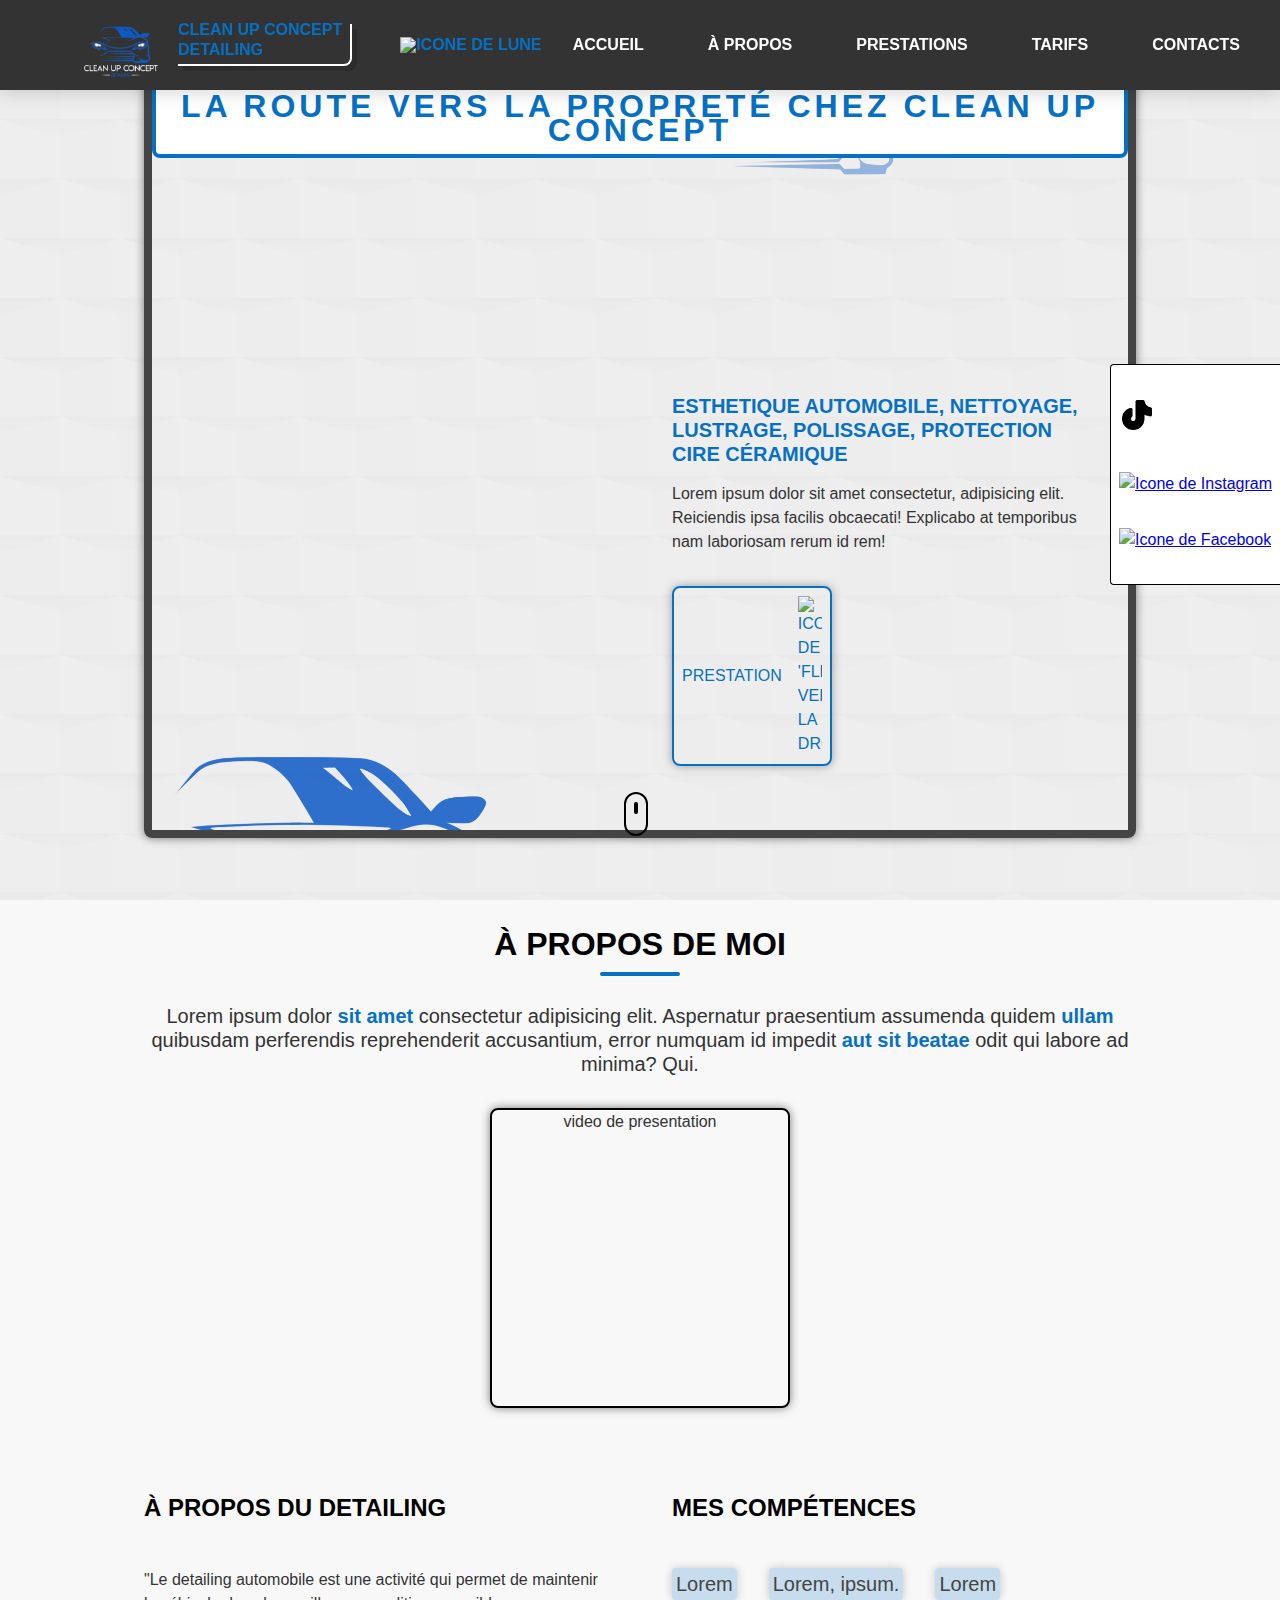
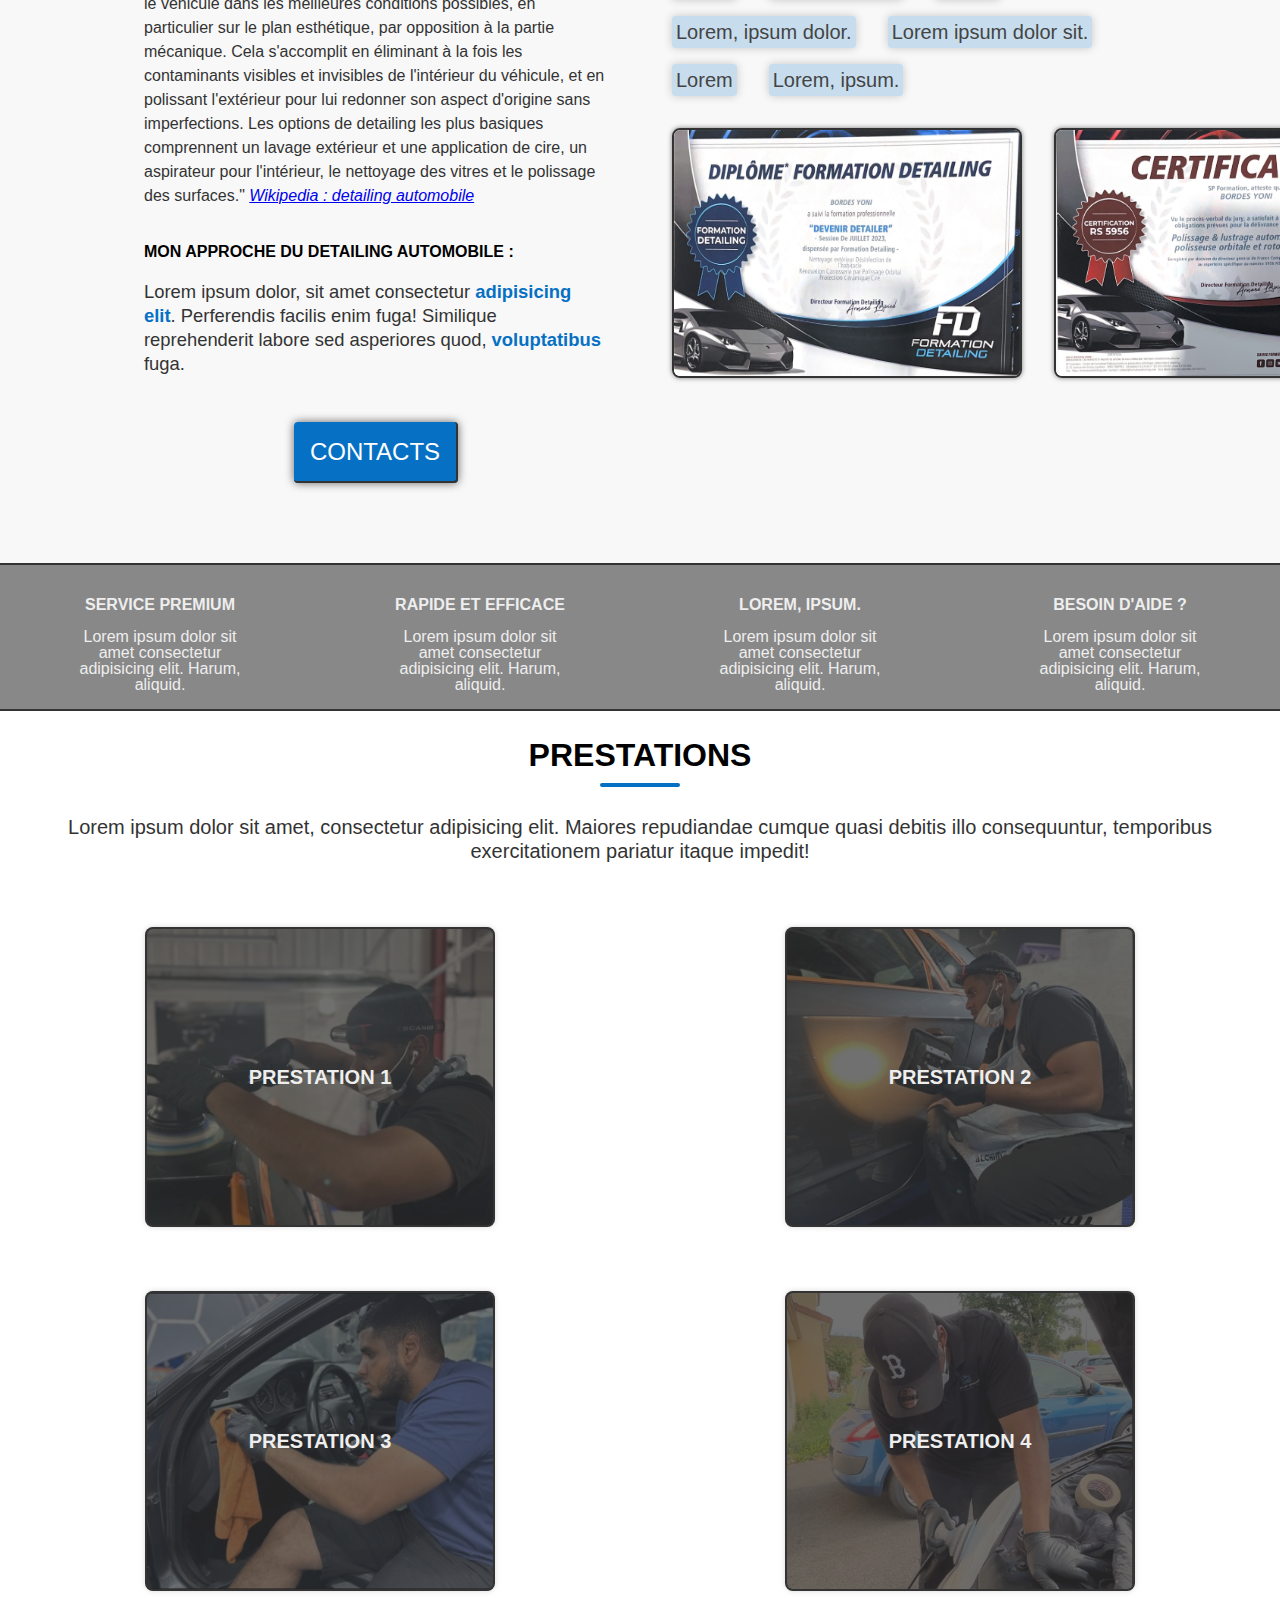
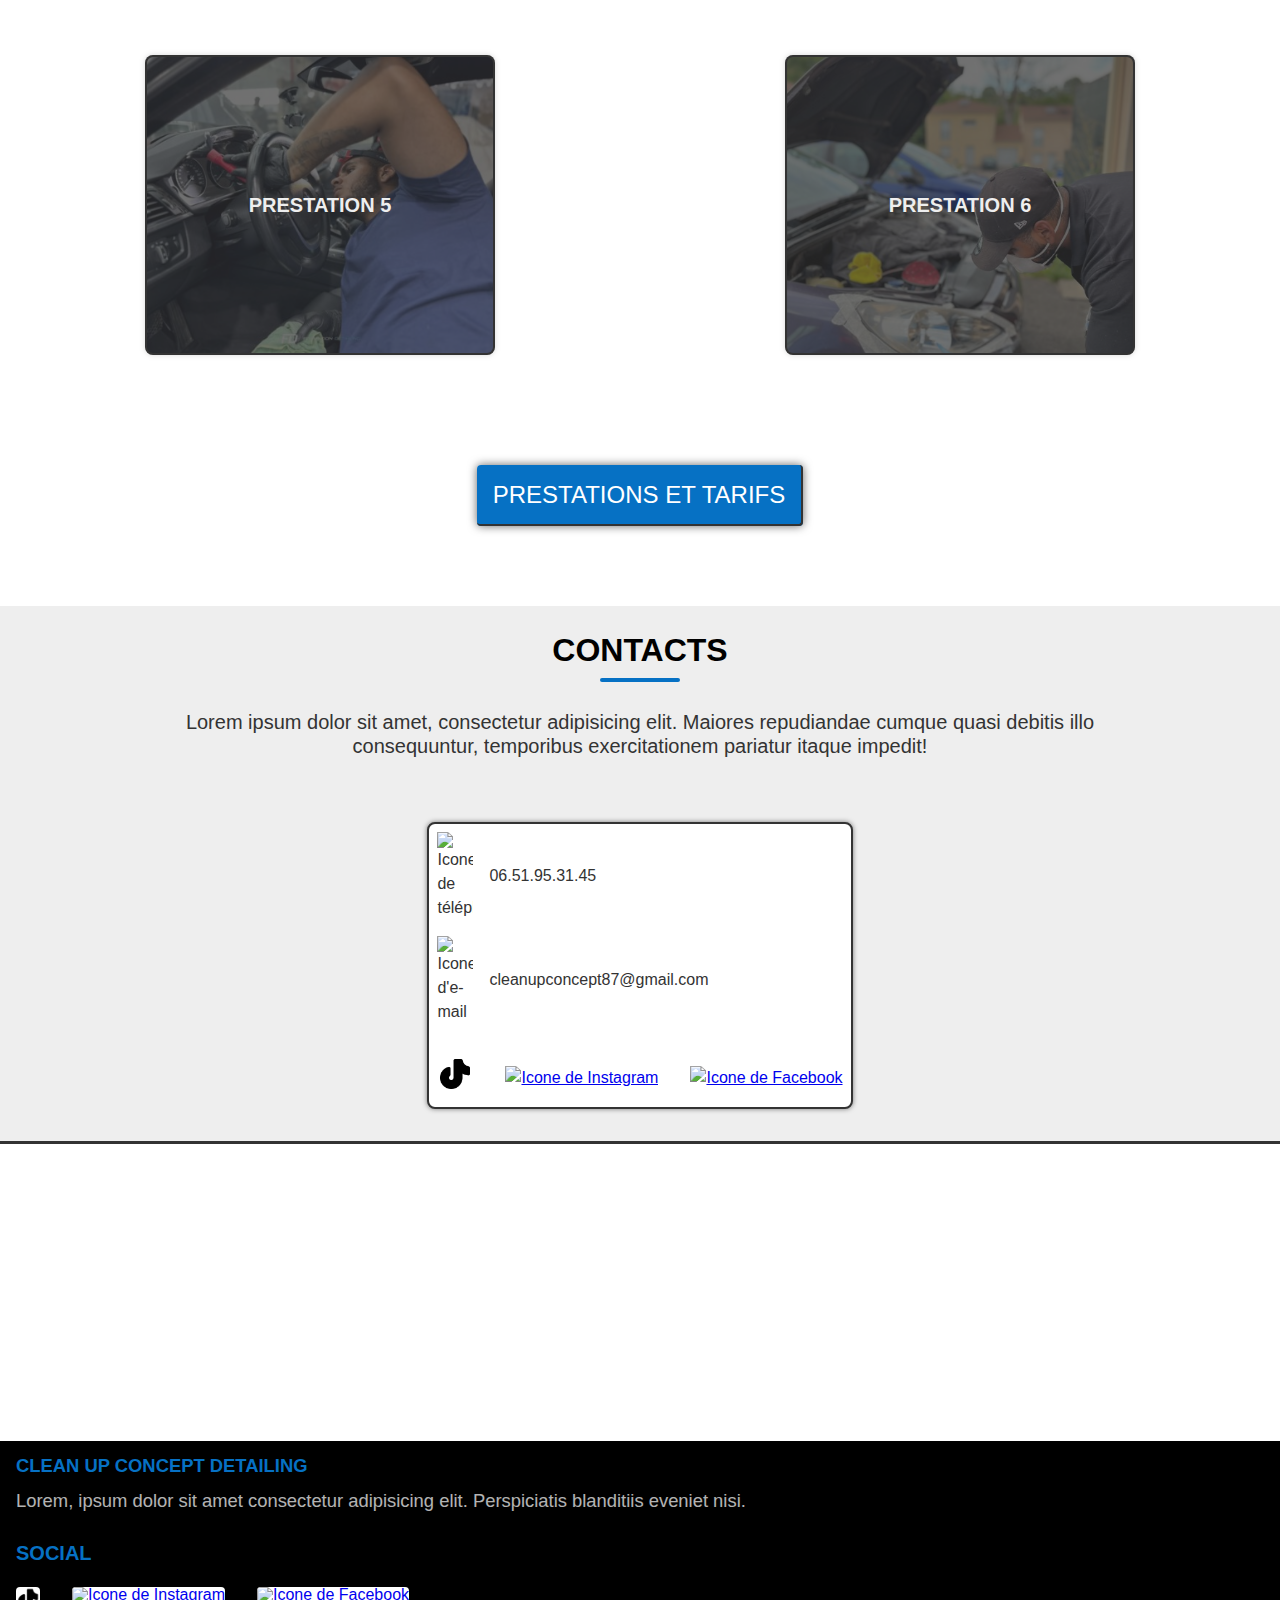
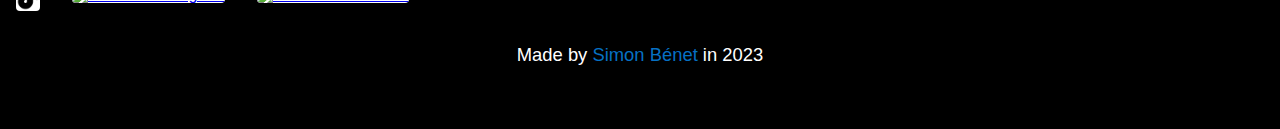
==== commit 39352870: "a" ====
--- a/index.html
+++ b/index.html
@@ -1,22 +1,21 @@
 <!DOCTYPE html>
-<html lang="en">
+<html lang="fr">
 <head>
     <meta charset="UTF-8">
     <meta http-equiv="X-UA-Compatible" content="IE=edge">
     <meta name="viewport" content="width=device-width, initial-scale=1.0">
-    <title>Clean up concept detailing</title>
+    <title>Clean up concept detailing - Limoges, France</title>
 
     <!-- og/metadata -->
 
-    <meta name="description" content="" />
+    <meta name="description" content="Bienvenue chez Clean up concept detailing, votre spécialiste du detailing automobile certifié à Limoges, en France." />
     <meta name="author" content="Simon Bénet" />
-    <meta name="google-site-verification" content="" />
-    <meta property="og:title" content="Portfolio standard template" />
-    <meta property="og:site_name" content="Portfolio standard template" />
+    <meta property="og:title" content="Clean up concept detailing - Limoges, France" />
+    <meta property="og:site_name" content="Clean up concept detailing" />
     <meta property="og:url" content="https://www.simonbenet.com/" />
-    <meta property="og:description" content="" />
+    <meta property="og:description" content="Bienvenue chez Clean up concept detailing, votre spécialiste du detailing automobile certifié à Limoges, en France." />
     <meta property="og:type" content="website" />
-    <meta property="og:image" content="capture d'ecran du portfolio" />
+    <meta property="og:image" content="/assets/img/Screenshot Clean up concept detailing.png" />
 
     <!-- google font -->
 
@@ -53,7 +52,7 @@
 
                 <!-- logo -->
 
-                <img id="logo" src="/assets/img/logo.png" alt="Portrait/logo">
+                <img id="logo" src="/assets/img/logo.png" alt="Logo de Clean up concept detailing">
                 <div id="headerTitleContainer">
                     <p>clean up concept</p>
                     <p id="detailing">detailing</p>
@@ -62,54 +61,54 @@
                 <!-- color mode -->
 
                 <div id="colorModeContainer">
-                    <div id="darkModeBtn" class="colorModeBtns darkMode active" title="Dark mod"><img class="colorModeBtnImg active" src="https://cdn-icons-png.flaticon.com/128/4129/4129208.png" alt="Moon icon"></div> 
-                    <div id="lightModeBtn" class="colorModeBtns lightMode noActive" title="Light mod"><img class="colorModeBtnImg noActive" src="https://cdn-icons-png.flaticon.com/128/54/54455.png" alt="Sun icon"></div>
+                    <div id="darkModeBtn" class="colorModeBtns darkMode active" title="Mode nuit"><img class="colorModeBtnImg active" src="https://cdn-icons-png.flaticon.com/128/4129/4129208.png" alt="Icone de lune"></div> 
+                    <div id="lightModeBtn" class="colorModeBtns lightMode noActive" title="Mode jour"><img class="colorModeBtnImg noActive" src="https://cdn-icons-png.flaticon.com/128/54/54455.png" alt="Icone de soleil"></div>
                 </div>
             </div>
             <div id="navbar">
                 <ul>
                     <li class="quickAccess">
-                        <a href="#homeSection" title="Home section quick access"><img class="navbarIcons" src="https://cdn-icons-png.flaticon.com/128/73/73417.png" alt=""><p class="navbarTxt">Accueil</p></a>
-                    </li>
-                    <li class="quickAccess">
-                        <a href="#aboutSection" title="About section quick access"><img class="navbarIcons" src="https://cdn-icons-png.flaticon.com/128/3817/3817173.png" alt=""><p class="navbarTxt">à propos</p></a>
-                    </li>
-                    <li class="quickAccess">
-                        <a href="#prestationSection" title="Prestation section quick access"><img class="navbarIcons" src="https://cdn-icons-png.flaticon.com/128/5062/5062832.png" alt=""><p class="navbarTxt">prestations</p></a>
-                    </li>
-                    <li class="quickAccess">
-                        <a href="gallery.html" title="Gallery quick access"><img class="navbarIcons" src="https://cdn-icons-png.flaticon.com/128/8198/8198405.png" alt=""><p class="navbarTxt">tarifs</p></a>
-                    </li>
-                    <li class="quickAccess">
-                        <a href="#contactSection" title="Contact section quick access"><img class="navbarIcons" src="https://cdn-icons-png.flaticon.com/128/1250/1250663.png" alt=""><p class="navbarTxt">contacts</p></a>
+                        <a href="#homeSection" title="Accéder à la section d'accueil"><p class="navbarTxt">Accueil</p></a>
+                    </li>
+                    <li class="quickAccess">
+                        <a href="#aboutSection" title="Accéder à la section À propos"><p class="navbarTxt">à propos</p></a>
+                    </li>
+                    <li class="quickAccess">
+                        <a href="#prestationSection" title="Accéder à la section Prestations"><p class="navbarTxt">prestations</p></a>
+                    </li>
+                    <li class="quickAccess">
+                        <a href="gallery.html" title="Accéder à la galerie"><p class="navbarTxt">tarifs</p></a>
+                    </li>
+                    <li class="quickAccess">
+                        <a href="#contactSection" title="Accéder à la section Contacts"><p class="navbarTxt">contacts</p></a>
                     </li>
                 </ul>
             </div>
             <div id="burgerMenuMainContainer">
                 <div id="burgerMenuOpenerContainer" class="burgerMenuImgContainer">
-                    <img src="https://www.svgrepo.com/show/506800/burger-menu.svg" alt="Burger menu icone">
+                    <img src="https://www.svgrepo.com/show/506800/burger-menu.svg" alt="Icone de 'menu burger'" >
                 </div>
                 <div id="burgerMenuCloserContainer" class="burgerMenuImgContainer">
-                    <img src="https://cdn-icons-png.flaticon.com/128/6423/6423881.png" alt="Burger menu close icone">
+                    <img src="https://cdn-icons-png.flaticon.com/128/6423/6423881.png" alt="Icone de 'croix de fermeture'">
                 </div>
             </div>
         </div>
         <div id="burgerMenu">
             <ul>
                 <li class="quickAccess">
-                    <a href="#homeSection" title="Home section quick access">home</a>
-                </li>
-                <li class="quickAccess">
-                    <a href="#aboutSection" title="About section quick access">about</a>
-                </li>
-                <li class="quickAccess">
-                    <a href="#prestationSection" title="Prestation section quick access">prestation</a>
-                </li>
-                <li class="quickAccess">
-                    <a href="#contactSection" title="Contact section quick access">contact</a>
-                </li>
-                <li class="quickAccess">
-                    <a href="gallery.html" title="Contact section quick access">gallery</a>
+                    <a href="#homeSection" title="Home section quick access">accueil</a>
+                </li>
+                <li class="quickAccess">
+                    <a href="#aboutSection" title="About section quick access">à propos</a>
+                </li>
+                <li class="quickAccess">
+                    <a href="#prestationSection" title="Prestation section quick access">prestations</a>
+                </li>
+                <li class="quickAccess">
+                    <a href="#contactSection" title="Contact section quick access">contacts</a>
+                </li>
+                <li class="quickAccess">
+                    <a href="gallery.html" title="Contact section quick access">tarifs</a>
                 </li>
             </ul>
         </div>
@@ -121,24 +120,24 @@
         <section id="homeSection">
             <div id="homeContentMainContainer" class="defaultMainContainer">
                 <div id="homeMainContentContainer">
-                    <img id="homeImg" src="/assets/img/logo2.png" alt="">
+                    <img id="homeImg" src="/assets/img/logo2.png" alt="Logo de Clean up concept detailing n°2">
                     <div id="titleContainer" class="homeContentContainers">
                         <h1>la route vers la propreté chez clean up concept
-                            <img src="/assets/img/logo2.png" alt="" id="titleImg">
+                            <img src="/assets/img/logo2.png" alt="Logo de Clean up concept detailing n°2" id="titleImg">
                         </h1>
                     </div>
 
                     <div id="homeSpeechAndCtaContainer">
                         <div id="speechContainer">
-                            <h2>Esthetique automaubile, nettoyage, lustrage, polissage, protection cire céramique</h2>
+                            <h2>Esthetique automobile, nettoyage, lustrage, polissage, protection cire céramique</h2>
                             <p>Lorem ipsum dolor sit amet consectetur, adipisicing elit. Reiciendis ipsa facilis obcaecati! Explicabo at temporibus nam laboriosam rerum id rem!</p>
                         </div>
                         
                         <!-- "Prestation" CTA -->
                         <div id="homeCtaMainContainer">
-                            <a id="homeCta" href="#prestationSection" title="Prestation section quick access">
+                            <a id="homeCta" href="#prestationSection" title="Accéder à la section Prestations">
                                 <p>prestation</p> 
-                                <img id="homeCtaImg" src="https://cdn-icons-png.flaticon.com/128/4705/4705847.png" alt="">
+                                <img id="homeCtaImg" src="https://cdn-icons-png.flaticon.com/128/4705/4705847.png" alt="Icone de 'flèche vers la droite'">
                             </a>
                         </div>
                     </div>
@@ -149,14 +148,14 @@
                 <div id="rightSidenavContainer">
                     <ul>
                         <li class="homeSocialIcons">
-                            <a href="https://www.tiktok.com/@cleanupconcept" target="_blank" title="Cliquez pour acceder à mon profil Tiktok" rel="noreferrer"><img src="/assets/img/tiktok.png" alt="Linkedin icon"></a>
+                            <a href="https://www.tiktok.com/@cleanupconcept" target="_blank" title="Cliquez pour accéder à mon profil Tiktok" rel="noreferrer"><img src="/assets/img/tiktok.png" alt="Icone de Linkedin"></a>
                             
                         </li>
                         <li class="homeSocialIcons">
-                            <a href="https://instagram.com/cleanupconcepts?igshid=NjIwNzIyMDk2Mg==" target="_blank" title="Cliquez pour acceder à mon profil Instagram" rel="noreferrer"><img src="https://cdn-icons-png.flaticon.com/128/717/717392.png" alt="Instagram icon"></a>
+                            <a href="https://instagram.com/cleanupconcepts?igshid=NjIwNzIyMDk2Mg==" target="_blank" title="Cliquez pour accéder à mon profil Instagram" rel="noreferrer"><img src="https://cdn-icons-png.flaticon.com/128/717/717392.png" alt="Icone de Instagram"></a>
                         </li>
                         <li class="homeSocialIcons">
-                            <a href="https://www.facebook.com/profile.php?id=100095238857421" target="_blank" title="Cliquez pour acceder à mon profil Facebook" rel="noreferrer"><img src="https://cdn-icons-png.flaticon.com/128/3128/3128208.png" alt="Facebook icon"></a>
+                            <a href="https://www.facebook.com/profile.php?id=100095238857421" target="_blank" title="Cliquez pour accéder à mon profil Facebook" rel="noreferrer"><img src="https://cdn-icons-png.flaticon.com/128/3128/3128208.png" alt="Icone de Facebook"></a>
                         </li>
                     </ul>
                 </div>
@@ -173,25 +172,29 @@
         
         <section id="aboutSection">
             <div class="defaultMainContainer">
-                <div class="sectionTopContainers">
+                <div id="aboutSectionTopContainer" class="sectionTopContainers">
                     <h2 class="sectionTitle">à propos de moi</h2>
                     <p>Lorem ipsum dolor <strong>sit amet</strong> consectetur adipisicing elit. Aspernatur praesentium assumenda quidem <strong>ullam</strong> quibusdam perferendis reprehenderit accusantium, error numquam id impedit <strong>aut sit beatae</strong> odit qui labore ad minima? Qui.</p>
+                    <div id="presentationVideoContainer">video de presentation</div>
                 </div>
                 <div id="aboutSectionMainContainer">
 
                     <!-- bio -->
 
                     <div id="bioContainer" class="aboutSectionContainers">
-                        <h3 class="aboutSectionTitles">à propos du detailing</h3>
-                        <!-- <p>Lorem ipsum dolor, sit amet <strong>consectetur</strong> adipisicing elit. Perferendis facilis enim fuga! <strong>Similique</strong> reprehenderit labore sed asperiores quod, voluptatibus fuga.</p>
+                        <h3 class="aboutSectionTitles">à propos du detailing</h3> 
+                        <blockquote>
+                            "Le detailing automobile est une activité qui permet de maintenir le véhicule dans les meilleures conditions possibles, en particulier sur le plan esthétique, par opposition à la partie mécanique. Cela s'accomplit en éliminant à la fois les contaminants visibles et invisibles de l'intérieur du véhicule, et en polissant l'extérieur pour lui redonner son aspect d'origine sans imperfections. Les options de detailing les plus basiques comprennent un lavage extérieur et une application de cire, un aspirateur pour l'intérieur, le nettoyage des vitres et le polissage des surfaces."
+                            <cite><a href="https://en.wikipedia.org/wiki/Auto_detailing">Wikipedia : detailing automobile</a></cite>
+                        </blockquote>
+
+                        <h4>Mon approche du detailing automobile :</h4>
                         <p class="bioP">Lorem ipsum dolor, sit amet consectetur <strong>adipisicing elit</strong>. Perferendis facilis enim fuga! Similique reprehenderit labore sed asperiores quod, <strong>voluptatibus</strong> fuga.</p>
-                        <p class="bioP">Lorem ipsum dolor, sit amet consectetur adipisicing elit. Perferendis facilis enim fuga! Similique <strong>reprehenderit labore</strong> sed asperiores quod, voluptatibus fuga.</p> -->
-                        <div id="presentationVideoContainer">
-                        </div>
+
                         <!-- "Contact me" CTA -->
 
                         <div class="ctaContainers">
-                            <a href="#contactSection" class="cta" title="Contact me">contacts</a>
+                            <a href="#contactSection" class="cta" title="Accéder à la section Contacts">contacts</a>
                         </div>
                     </div>
 
@@ -209,8 +212,8 @@
                             <div class="skills">Lorem, ipsum.</div>
                         </div>
                         <div id="certificationContainer">
-                            <img class="certifications" src="/assets/img/certifiaction_detailing.png" alt="">
-                            <img class="certifications"  src="/assets/img/certification.png" alt="">
+                            <img class="certifications" src="/assets/img/certifiaction_detailing.png" alt="Diplôme de formation detailing">
+                            <img class="certifications"  src="/assets/img/certification.png" alt="Certification RS 5956">
                         </div>
                     </div>
                 </div>
@@ -251,51 +254,51 @@
 
                 <!-- prestation 1 -->
 
-                <a class="prestationMainContainers" href="gallery.html#prestation1">
+                <a class="prestationMainContainers" title="Accéder à la prestation n°1" href="gallery.html#prestation1">
                     <h4 class="prestationTitles">prestation 1</h4>
-                    <img src="/assets/img/img2.jpeg" alt="">
+                    <img src="/assets/img/img2.jpeg" alt="Photo de la prestation n°">
                 </a>
                 
                 <!-- prestation 2 -->
                 
-                <a class="prestationMainContainers" href="gallery.html#prestation2">
+                <a class="prestationMainContainers" title="Accéder à la prestation n°2" href="gallery.html#prestation2">
                     <h4 class="prestationTitles">prestation 2</h4>
-                    <img src="/assets/img/img10.jpg" alt="">
+                    <img src="/assets/img/img10.jpg" alt="Photo de la prestation n°">
                 </a>
 
                 <!-- prestation 3 -->
                 
-                <a class="prestationMainContainers" href="gallery.html#prestation3">
+                <a class="prestationMainContainers" title="Accéder à la prestation n°3" href="gallery.html#prestation3">
                     <h4 class="prestationTitles">prestation 3</h4>
-                    <img src="/assets/img/img1.jpeg" alt="">
+                    <img src="/assets/img/img1.jpeg" alt="Photo de la prestation n°">
                 </a>
 
                 <!-- prestation 4 -->
                 
-                <a class="prestationMainContainers" href="gallery.html#prestation4">
+                <a class="prestationMainContainers" title="Accéder à la prestation n°4" href="gallery.html#prestation4">
                     <h4 class="prestationTitles">prestation 4</h4>
-                    <img src="/assets/img/img4.jpg" alt="">
+                    <img src="/assets/img/img4.jpg" alt="Photo de la prestation n°">
                 </a>
 
                 <!-- prestation 5 -->
                 
-                <a class="prestationMainContainers" href="gallery.html#prestation4">
+                <a class="prestationMainContainers" title="Accéder à la prestation n°5" href="gallery.html#prestation4">
                     <h4 class="prestationTitles">prestation 5</h4>
-                    <img src="/assets/img/img13.jpeg" alt="">
+                    <img src="/assets/img/img13.jpeg" alt="Photo de la prestation n°">
                 </a>
 
                 <!-- prestation 6 -->
                 
-                <a class="prestationMainContainers" href="gallery.html#prestation4">
+                <a class="prestationMainContainers" title="Accéder à la prestation n°6" href="gallery.html#prestation4">
                     <h4 class="prestationTitles">prestation 6</h4>
-                    <img src="/assets/img/img11.jpg" alt="">
+                    <img src="/assets/img/img11.jpg" alt="Photo de la prestation n°">
                 </a>
             </div>
 
             <!-- "Prestation gallery" CTA -->
 
             <div class="ctaContainers">
-                <a href="/gallery.html" class="cta" rel="noreferrer" title="Click to access prestation gallery">Prestations et tarifs</a>
+                <a href="/gallery.html" class="cta" rel="noreferrer" title="Accéder à la galerie des 'Prestations et tarifs'">Prestations et tarifs</a>
             </div>
         </section>
 
@@ -310,19 +313,19 @@
                 <div id="contactSectionMainContainer">
                     <div id="contatcsContainer">
                         <ul>
-                            <li><img src="https://cdn-icons-png.flaticon.com/128/25/25453.png" alt="">06.51.95.31.45</li>
-                            <li><img src="https://cdn-icons-png.flaticon.com/128/1250/1250663.png" alt="">cleanupconcept87@gmail.com</li>
+                            <li><img src="https://cdn-icons-png.flaticon.com/128/25/25453.png" alt="Icone de téléphone">06.51.95.31.45</li>
+                            <li><img src="https://cdn-icons-png.flaticon.com/128/1250/1250663.png" alt="Icone d'e-mail">cleanupconcept87@gmail.com</li>
                         </ul>
                     </div>
                     <ul id="contactSectionSocialIconsContainer">
                         <li>
-                            <a href="https://www.tiktok.com/@cleanupconcept" target="_blank" title="Cliquez pour acceder à mon profil Tiktok" rel="noreferrer"><img src="/assets/img/tiktok.png" alt="Linkedin icon"></a>
+                            <a href="https://www.tiktok.com/@cleanupconcept" target="_blank" title="Cliquez pour accéder à mon profil Tiktok" rel="noreferrer"><img src="/assets/img/tiktok.png" alt="Icone de Linkedin"></a>
                         </li>
                         <li>
-                            <a href="https://instagram.com/cleanupconcepts?igshid=NjIwNzIyMDk2Mg==" target="_blank" title="Cliquez pour acceder à mon profil Instagram" rel="noreferrer"><img src="https://cdn-icons-png.flaticon.com/128/717/717392.png" alt="Instagram icon"></a>
+                            <a href="https://instagram.com/cleanupconcepts?igshid=NjIwNzIyMDk2Mg==" target="_blank" title="Cliquez pour accéder à mon profil Instagram" rel="noreferrer"><img src="https://cdn-icons-png.flaticon.com/128/717/717392.png" alt="Icone de Instagram"></a>
                         </li>
                         <li>
-                            <a href="https://www.facebook.com/profile.php?id=100095238857421" target="_blank" title="Cliquez pour acceder à mon profil Facebook" rel="noreferrer"><img src="https://cdn-icons-png.flaticon.com/128/3128/3128208.png" alt="Facebook icon"></a>
+                            <a href="https://www.facebook.com/profile.php?id=100095238857421" target="_blank" title="Cliquez pour accéder à mon profil Facebook" rel="noreferrer"><img src="https://cdn-icons-png.flaticon.com/128/3128/3128208.png" alt="Icone de Facebook"></a>
                         </li>
                     </ul>
                 </div>
@@ -346,14 +349,14 @@
                 <h2>social</h2>
                 <ul>
                     <li>
-                        <a href="https://www.tiktok.com/@cleanupconcept" target="_blank" title="Cliquez pour acceder à mon profil Tiktok" rel="noreferrer"><img src="/assets/img/tiktok.png" alt="Linkedin icon"></a>
+                        <a href="https://www.tiktok.com/@cleanupconcept" target="_blank" title="Cliquez pour accéder à mon profil Tiktok" rel="noreferrer"><img src="/assets/img/tiktok.png" alt="Icone de Linkedin"></a>
                         
                     </li>
                     <li>
-                        <a href="https://instagram.com/cleanupconcepts?igshid=NjIwNzIyMDk2Mg==" target="_blank" title="Cliquez pour acceder à mon profil Instagram" rel="noreferrer"><img src="https://cdn-icons-png.flaticon.com/128/717/717392.png" alt="Instagram icon"></a>
+                        <a href="https://instagram.com/cleanupconcepts?igshid=NjIwNzIyMDk2Mg==" target="_blank" title="Cliquez pour accéder à mon profil Instagram" rel="noreferrer"><img src="https://cdn-icons-png.flaticon.com/128/717/717392.png" alt="Icone de Instagram"></a>
                     </li>
                     <li>
-                        <a href="https://www.facebook.com/profile.php?id=100095238857421" target="_blank" title="Cliquez pour acceder à mon profil Facebook" rel="noreferrer"><img src="https://cdn-icons-png.flaticon.com/128/3128/3128208.png" alt="Facebook icon"></a>
+                        <a href="https://www.facebook.com/profile.php?id=100095238857421" target="_blank" title="Cliquez pour accéder à mon profil Facebook" rel="noreferrer"><img src="https://cdn-icons-png.flaticon.com/128/3128/3128208.png" alt="Icone de Facebook"></a>
                     </li>
                 </ul>
             </div>
--- a/assets/css/styles.min.css
+++ b/assets/css/styles.min.css
@@ -1 +1 @@
-*:where(:not(html,iframe,canvas,img,svg,video):not(svg *,symbol *)){display:revert}*,*::before,*::after{box-sizing:border-box}a,button{cursor:revert}ol,ul,menu{list-style:none}img{max-width:100%}table{border-collapse:collapse}input,textarea{-webkit-user-select:auto}textarea{white-space:revert}meter{-webkit-appearance:revert;appearance:revert}::placeholder{color:unset}:where([hidden]){display:none}:where([contenteditable]:not([contenteditable=false])){-moz-user-modify:read-write;-webkit-user-modify:read-write;overflow-wrap:break-word;-webkit-line-break:after-white-space;-webkit-user-select:auto}:where([draggable=true]){-webkit-user-drag:element}html,body,div,span,object,iframe,h1,h2,h3,h4,h5,h6,p,blockquote,pre,abbr,address,cite,code,del,dfn,em,img,ins,kbd,q,samp,small,strong,sub,sup,var,b,i,dl,dt,dd,ol,ul,li,fieldset,form,label,legend,table,caption,tbody,tfoot,thead,tr,th,td,article,aside,canvas,details,figcaption,figure,footer,header,hgroup,menu,nav,section,summary,time,mark,audio,video{margin:0;padding:0;border:0;outline:0;font-size:100%;vertical-align:baseline;background:rgba(0,0,0,0)}body{line-height:1}article,aside,details,figcaption,figure,footer,header,hgroup,menu,nav,section{display:block}nav ul{list-style:none}blockquote,q{quotes:none}blockquote:before,blockquote:after,q:before,q:after{content:none}a{margin:0;padding:0;font-size:100%;vertical-align:baseline;background:rgba(0,0,0,0)}ins{background-color:#ff9;color:#000;text-decoration:none}mark{background-color:#ff9;color:#000;font-style:italic;font-weight:bold}del{text-decoration:line-through}abbr[title],dfn[title]{border-bottom:1px dotted;cursor:help}table{border-collapse:collapse;border-spacing:0}hr{display:block;height:1px;border:0;border-top:1px solid #ccc;margin:1em 0;padding:0}input,select{vertical-align:middle}img{max-width:100%}.ctaContainers{text-align:center;margin:4rem 0 4rem 0 !important;transition:.3s}@media(min-width: 1025px){.ctaContainers{cursor:pointer}.ctaContainers:hover{transition:.3s;color:#333;transform:translateY(-2px)}}.ctaContainers .cta{color:#fff;text-decoration:none;text-transform:uppercase;background-color:#0671c4;border-right:solid 2px #333;border-bottom:solid 2px #333;border-radius:.25rem;padding:.75rem;transition:.3s;box-shadow:0px 0px 10px 0px rgba(0,0,0,.6)}@media(min-width: 767px){.ctaContainers .cta{font-size:1.25rem}}@media(min-width: 1025px){.ctaContainers .cta{font-size:1.5rem;padding:1rem}.ctaContainers .cta:hover{transition:.3s;color:#333}}#mapContainer #map{height:300px;border-top:#333 solid;border-bottom:#fff solid;z-index:1}#mouse{display:none}@media(min-width: 1025px){#mouse{border:solid #000 2px;height:2.75rem;width:1.5rem;border-radius:.75rem;position:absolute;left:calc(50% - 1rem);display:block;bottom:4rem}}#mouse #scrollContainer{position:relative}#mouse #scrollContainer:before{background-color:#000;position:absolute;content:"";display:block;height:.75rem;width:.25rem;border-radius:.5rem;top:.5rem;left:calc(50% - 2px);-webkit-animation-name:drop;-webkit-animation-timing-function:linear;-webkit-animation-iteration-count:infinite;-webkit-animation-play-state:running;-webkit-animation-delay:0s;-webkit-animation-duration:.8s;animation-name:drop;animation-timing-function:linear;animation-iteration-count:infinite;animation-play-state:running;animation-delay:0s;animation-duration:.8s}@-webkit-keyframes drop{0%{top:6px;opacity:.25}30%{top:9px;opacity:1}100%{top:20px;opacity:0}}@keyframes drop{0%{top:6px;opacity:.25}30%{top:9px;opacity:1}100%{top:20px;opacity:0}}.dark header{background-color:#333;color:#0085eb}.dark header #headerMainContentContainer #navbar{background-color:#333}.dark header #headerMainContentContainer #navbar li a{color:#0085eb}.dark header #headerMainContentContainer #navbar li a .navbarIcons{width:32px;filter:invert(100%)}@media(min-width: 1025px){.dark header #headerMainContentContainer #navbar li a .navbarTxt:hover{color:#0085eb}}.dark header #headerMainContentContainer #burgerMenuMainContainer .burgerMenuImgContainer img{filter:invert(100%)}.dark header #burgerMenu li{border-bottom:#0085eb solid 1px}.dark header #burgerMenu li a{color:#0085eb}.dark main section{color:#000}.dark main section h4,.dark main section strong{color:#0085eb !important}.dark main section .sectionTitle{color:#0085eb !important}.dark main section .sectionTitle::after{background-color:#0085eb !important}.dark main section .cta{color:#000;background-color:#0085eb}.dark main #homeSection{background-color:#444}@media(min-width: 1025px){.dark main #homeSection #homeMainContentContainer{border:solid 8px #0085eb !important}}.dark main #homeSection #homeMainContentContainer #titleContainer h1{color:#0085eb !important}.dark main #homeSection #homeMainContentContainer #homeSpeechAndCtaContainer h2{color:#0085eb !important}.dark main #homeSection #homeMainContentContainer #homeSpeechAndCtaContainer p{color:#000}.dark main #homeSection #homeMainContentContainer #homeSpeechAndCtaContainer #homeCtaMainContainer #homeCta{border:#0085eb solid 2px !important}.dark main #homeSection #homeMainContentContainer #homeSpeechAndCtaContainer #homeCtaMainContainer #homeCta p{color:#0085eb}.dark main #homeSection #rightSidenavContainer{background-color:#0085eb !important}.dark main #homeSection #mouse{border:solid #0085eb 2px}.dark main #homeSection #mouse #scrollContainer::before{background-color:#0085eb}.dark main #aboutSection{background-color:#555;color:#000}.dark main #aboutSection h2,.dark main #aboutSection h3,.dark main #aboutSection strong{color:#0085eb !important}.dark main #aboutSection #skillsContainer .skills{color:#000 !important;background-color:#0085eb !important}.dark main #prestationSection{background-color:#444}.dark main #contactSection{background-color:#333}.dark main #contactSection .formMainContainer{background-color:#444;border:solid #0085eb 2px !important}.dark main #contactSection .formMainContainer .formTitle{color:#0085eb}.dark main #contactSection .formMainContainer .formBtn{background:#0085eb}.dark main #contactSection .formMainContainer .formBtn:hover{background-color:#000}.dark main #contactSection .formMainContainer .formInput{border:solid 2px #0085eb !important}.dark main #contactSection .formMainContainer button.formBtn{color:#444;transition:.6s}.dark main #contactSection .formMainContainer button.formBtn:hover{color:#fff;transition:.6s}.dark main #gallery{background-color:#444}.dark main #gallery h1{color:#0085eb}.dark main #gallery .prestationGalleryMainsContainers h2{color:#0085eb}.dark main #gallery .prestationGalleryMainsContainers .prestationGalleryContainers{background-color:#333;border:solid #666 2px}.dark main #gallery .prestationGalleryMainsContainers .prestationGalleryContainers .prestationGalleryImgs{border-bottom:solid #666 2px}@media(min-width: 1025px){.dark main #gallery .prestationGalleryMainsContainers .prestationGalleryContainers .prestationGalleryImgs{border:0}}.dark main #gallery .prestationGalleryMainsContainers .prestationGalleryContainers .prestationGalleryCtaDescriptionContainer{color:#fff}.dark main #gallery .prestationGalleryMainsContainers .prestationGalleryContainers .prestationGalleryCtaDescriptionContainer .prestationGalleryCta{background-color:#0085eb !important;color:#333 !important;border-bottom:solid #666 2px !important;border-right:solid #666 2px !important}@media(min-width: 1025px){.dark main #gallery .prestationGalleryMainsContainers.right .prestationGalleryImgs{border-left:solid #666 2px}.dark main #gallery .prestationGalleryMainsContainers.left .prestationGalleryImgs{border-right:solid #666 2px}}.dark main #map{border-top:#0085eb solid;border-bottom:#0085eb solid}.dark footer h2,.dark footer #footerName{color:#0085eb !important}.dark footer #propertyContainer a{color:#0085eb}#navbar{position:fixed;bottom:0;left:0;right:0;background-color:#333;height:50px;z-index:1000;display:flex;justify-content:center;align-items:center;display:none}@media(min-width: 1025px){#navbar{position:inherit;height:inherit;display:block}}#navbar ul{width:100%;display:flex;justify-content:center;align-items:center;gap:0 2.5rem}@media(min-width: 767px){#navbar ul{gap:0 8rem}}@media(min-width: 1025px){#navbar ul{gap:0 4rem;margin-right:4rem}}#navbar ul li{transition:.3s}@media(min-width: 1025px){#navbar ul li:hover{transform:translateY(-2px);transition:.3s}}#navbar ul li a{color:#fff;text-decoration:none;transition:.3s}@media(min-width: 1025px){#navbar ul li a:hover{color:#0671c4;cursor:pointer;transition:.3s}#navbar ul li a:active{color:#05406d;transition:none}}#navbar ul li a .navbarTxt{display:none}@media(min-width: 1025px){#navbar ul li a .navbarTxt{display:block}}#navbar ul li a .navbarIcons{width:32px}@media(min-width: 1025px){#navbar ul li a .navbarIcons:not(#returnIcon){display:none}}header{gap:0 2rem;text-transform:uppercase;font-weight:bolder;position:fixed;width:100%;z-index:1000;background-color:#333;box-shadow:0px 0px 20px 0px rgba(0,0,0,.2);color:#0671c4}header #headerMainContentContainer{padding:1rem 1rem;display:flex;align-items:center}@media(min-width: 1025px){header #headerMainContentContainer{padding:.25rem 1rem}}header #headerMainContentContainer #logo-colorModeContainer{display:flex;align-items:center;gap:0 1rem;width:100%}@media(min-width: 1025px){header #headerMainContentContainer #logo-colorModeContainer{margin-left:4rem}}header #headerMainContentContainer #logo-colorModeContainer #logo{width:42px}@media(min-width: 767px){header #headerMainContentContainer #logo-colorModeContainer #logo{width:64px}}@media(min-width: 1025px){header #headerMainContentContainer #logo-colorModeContainer #logo{width:82px}}header #headerMainContentContainer #logo-colorModeContainer #headerTitleContainer{display:flex;flex-direction:column;gap:.5rem 0;border-right:solid #fff 2px;border-bottom:solid #fff 2px;box-shadow:5px 5px 0px 0px rgba(0,0,0,.15);padding:0 .5rem .5rem 0;border-bottom-right-radius:.5rem;font-size:.9rem;line-height:.75rem}@media screen and (min-width: 0px)and (max-width: 359px){header #headerMainContentContainer #logo-colorModeContainer #headerTitleContainer{font-size:.75rem}}@media(min-width: 767px){header #headerMainContentContainer #logo-colorModeContainer #headerTitleContainer{font-size:1rem}}header #headerMainContentContainer #logo-colorModeContainer #colorModeContainer{display:flex;gap:0 1rem;margin-left:1rem}@media(min-width: 1025px){header #headerMainContentContainer #logo-colorModeContainer #colorModeContainer{margin-left:2rem}}header #headerMainContentContainer #logo-colorModeContainer #colorModeContainer .colorModeBtns .colorModeBtnImg{width:32px;height:32px;transition:.3s}header #headerMainContentContainer #logo-colorModeContainer #colorModeContainer .colorModeBtns .colorModeBtnImg:hover{cursor:pointer;transition:.3s;transform:translateY(-2px)}header #headerMainContentContainer #logo-colorModeContainer #colorModeContainer #darkModeBtn.noActive{display:none}header #headerMainContentContainer #logo-colorModeContainer #colorModeContainer #lightModeBtn.noActive{display:none}header #headerMainContentContainer #burgerMenuMainContainer{text-align:right}@media(min-width: 1025px){header #headerMainContentContainer #burgerMenuMainContainer{display:none}}header #headerMainContentContainer #burgerMenuMainContainer .burgerMenuImgContainer img{width:32px}@media(min-width: 1025px){header #headerMainContentContainer #burgerMenuMainContainer .burgerMenuImgContainer img:hover{cursor:pointer}}header #headerMainContentContainer #burgerMenuMainContainer #burgerMenuCloserContainer{display:none}header #burgerMenu{display:none;font-size:.85rem}header #burgerMenu ul{display:flex;flex-direction:column;gap:1rem 0;align-items:center;justify-content:right}header #burgerMenu ul li{text-align:right;padding:0 1rem 1rem 0;width:100%;border-bottom:solid rgba(0,0,0,.1) 1px}header #burgerMenu ul li a{text-decoration:none;color:#fff;transition:.3s}@media(min-width: 1025px){header #burgerMenu ul li a:hover{color:#0671c4;cursor:pointer;transition:.3s}}main{color:#333}main section{padding:2rem 1rem;line-height:1.5rem}@media(min-width: 1025px){main section .defaultMainContainer{margin:0 8rem}}@media(min-width: 1440px){main section .defaultMainContainer{margin:0 20rem}}main section .sectionTopContainers{text-align:center;margin-bottom:4rem}main section .sectionTopContainers .sectionTitle{font-size:1.5rem;text-transform:uppercase;position:relative;margin-bottom:3rem;color:#000}@media(min-width: 767px){main section .sectionTopContainers .sectionTitle{font-size:1.75rem}}@media(min-width: 1025px){main section .sectionTopContainers .sectionTitle{font-size:2rem}}main section .sectionTopContainers .sectionTitle::after{content:"";position:absolute;bottom:-20px;left:50%;transform:translateX(-50%);background-color:#0671c4;width:80px;height:4px;border-radius:.5rem}@media(min-width: 767px){main section .sectionTopContainers p{font-size:1.15rem}}@media(min-width: 1025px){main section .sectionTopContainers p{font-size:1.25rem}}main section .sectionTopContainers p strong{color:#0671c4}@media(min-width: 1025px){main section .sectionTopContainers .prestation{margin:0 8rem}}main #homeSection{display:flex;flex-direction:column;justify-content:center;align-items:center;position:relative;height:100dvh;background-color:#eee;background-image:url("data:image/svg+xml,%3Csvg xmlns='http://www.w3.org/2000/svg' width='119' height='119' viewBox='0 0 200 200'%3E%3Cdefs%3E%3ClinearGradient id='a' gradientUnits='userSpaceOnUse' x1='100' y1='33' x2='100' y2='-3'%3E%3Cstop offset='0' stop-color='%23000' stop-opacity='0'/%3E%3Cstop offset='1' stop-color='%23000' stop-opacity='1'/%3E%3C/linearGradient%3E%3ClinearGradient id='b' gradientUnits='userSpaceOnUse' x1='100' y1='135' x2='100' y2='97'%3E%3Cstop offset='0' stop-color='%23000' stop-opacity='0'/%3E%3Cstop offset='1' stop-color='%23000' stop-opacity='1'/%3E%3C/linearGradient%3E%3C/defs%3E%3Cg fill='%23c6c6c6' fill-opacity='0.02'%3E%3Crect x='100' width='100' height='100'/%3E%3Crect y='100' width='100' height='100'/%3E%3C/g%3E%3Cg fill-opacity='0.02'%3E%3Cpolygon fill='url(%23a)' points='100 30 0 0 200 0'/%3E%3Cpolygon fill='url(%23b)' points='100 100 0 130 0 100 200 100 200 130'/%3E%3C/g%3E%3C/svg%3E")}main #homeSection #homeContentMainContainer{z-index:1}main #homeSection #homeContentMainContainer #homeMainContentContainer{position:relative;overflow:hidden}@media(min-width: 1025px){main #homeSection #homeContentMainContainer #homeMainContentContainer{box-shadow:0px 0px 10px 0px rgba(0,0,0,.5);border:solid 8px #444;border-radius:.5rem;display:grid;gap:4rem 0;grid-template-columns:1fr 1fr;grid-template-rows:1fr 1fr;margin-top:4rem;height:80%}}main #homeSection #homeContentMainContainer #homeMainContentContainer #homeImg{display:none}@media(min-width: 1025px){main #homeSection #homeContentMainContainer #homeMainContentContainer #homeImg{display:block;bottom:-35%;left:-10%;position:absolute;width:512px;opacity:.85}}main #homeSection #homeContentMainContainer #homeMainContentContainer #titleContainer{grid-column:1/3}main #homeSection #homeContentMainContainer #homeMainContentContainer #homeSpeechAndCtaContainer{grid-column:2;grid-row:2}@media(min-width: 1025px){main #homeSection #homeContentMainContainer #homeMainContentContainer #homeSpeechAndCtaContainer{margin:2rem}}main #homeSection #homeContentMainContainer #homeMainContentContainer #homeSpeechAndCtaContainer #speechContainer{text-align:center}@media(min-width: 1025px){main #homeSection #homeContentMainContainer #homeMainContentContainer #homeSpeechAndCtaContainer #speechContainer{text-align:left}}main #homeSection #homeContentMainContainer #homeMainContentContainer #homeSpeechAndCtaContainer #speechContainer h2{color:#0671c4;font-size:1.25rem;text-transform:uppercase}main #homeSection #homeContentMainContainer #homeMainContentContainer #homeSpeechAndCtaContainer #speechContainer p{margin:1rem 0 2rem 0}main #homeSection #homeContentMainContainer #homeMainContentContainer #homeSpeechAndCtaContainer #homeCtaMainContainer{margin-bottom:2rem}main #homeSection #homeContentMainContainer #homeMainContentContainer #homeSpeechAndCtaContainer #homeCtaMainContainer #homeCta{border:solid #0671c4 2px;border-radius:.5rem;padding:.5rem;text-transform:uppercase;text-decoration:none;color:#0671c4;display:flex;align-items:center;justify-content:center;gap:0 1rem;width:fit-content;margin:0 auto}@media(min-width: 1025px){main #homeSection #homeContentMainContainer #homeMainContentContainer #homeSpeechAndCtaContainer #homeCtaMainContainer #homeCta{margin:inherit}}main #homeSection #homeContentMainContainer #homeMainContentContainer #homeSpeechAndCtaContainer #homeCtaMainContainer #homeCta #homeCtaImg{width:24px}main #homeSection #homeContentMainContainer .homeContentContainers{margin:4rem 0}@media(min-width: 1025px){main #homeSection #homeContentMainContainer .homeContentContainers{margin:6rem 0}}main #homeSection #homeContentMainContainer .homeContentContainers h1{color:#0671c4;text-transform:uppercase;font-size:1.25rem;text-align:center;font-family:Impact,Haettenschweiler,"Arial Narrow Bold",sans-serif;letter-spacing:.25rem;position:relative;width:fit-content;margin:0 auto}@media(min-width: 767px){main #homeSection #homeContentMainContainer .homeContentContainers h1{font-size:1.5rem}}@media(min-width: 1025px){main #homeSection #homeContentMainContainer .homeContentContainers h1{font-size:2rem}}@media(min-width: 1440px){main #homeSection #homeContentMainContainer .homeContentContainers h1{font-size:2.5rem}}main #homeSection #homeContentMainContainer .homeContentContainers h1 #titleImg{display:none}@media(min-width: 1025px){main #homeSection #homeContentMainContainer .homeContentContainers h1 #titleImg{display:block;position:absolute;width:258px;right:20%;bottom:50%;transform:translateY(50%);z-index:-1;opacity:.4}}main #homeSection #homeContentMainContainer .homeContentContainers p{font-weight:bolder;text-align:center}@media(min-width: 767px){main #homeSection #homeContentMainContainer .homeContentContainers p{font-size:1.25rem}}@media(min-width: 1025px){main #homeSection #homeContentMainContainer .homeContentContainers p{font-size:1.5rem}}main #homeSection #homeContentMainContainer #rightSidenavContainer{display:none}@media(min-width: 1025px){main #homeSection #homeContentMainContainer #rightSidenavContainer{display:block;position:absolute;right:0;bottom:35%;background-color:#fff;padding:2rem .5rem;border:solid #000 1px;border-right:none;border-top-left-radius:.25rem;border-bottom-left-radius:.25rem}}main #homeSection #homeContentMainContainer #rightSidenavContainer ul{display:flex;flex-direction:column;gap:2rem 0}main #homeSection #homeContentMainContainer #rightSidenavContainer ul li img{width:24px;transition:.3s}@media(min-width: 1025px){main #homeSection #homeContentMainContainer #rightSidenavContainer ul li img{cursor:pointer;width:36px}main #homeSection #homeContentMainContainer #rightSidenavContainer ul li img:hover{transition:.3s;transform:translateY(-2px)}main #homeSection #homeContentMainContainer #rightSidenavContainer ul li img:active{transform:translateY(3px);transform:translateX(3px)}}main #aboutSection{background-color:#f8f8f8}@media(min-width: 1025px){main #aboutSection #aboutSectionMainContainer{display:grid;grid-template-columns:1fr 1fr;gap:0 4rem}}main #aboutSection #aboutSectionMainContainer .aboutSectionContainers{text-align:center}@media(min-width: 1025px){main #aboutSection #aboutSectionMainContainer .aboutSectionContainers{text-align:inherit}}main #aboutSection #aboutSectionMainContainer .aboutSectionContainers h3{color:#000;margin:1.5rem 0;text-transform:uppercase;position:relative}@media(min-width: 767px){main #aboutSection #aboutSectionMainContainer .aboutSectionContainers h3{font-size:1.25rem}}@media(min-width: 1025px){main #aboutSection #aboutSectionMainContainer .aboutSectionContainers h3{margin-bottom:3rem;font-size:1.5rem}}main #aboutSection #aboutSectionMainContainer .aboutSectionContainers h3::after{content:"";width:20px;height:2px;background-color:#444;position:absolute;left:3rem;bottom:50%}@media screen and (min-width: 0px)and (max-width: 379px){main #aboutSection #aboutSectionMainContainer .aboutSectionContainers h3::after{display:none}}@media(min-width: 767px){main #aboutSection #aboutSectionMainContainer .aboutSectionContainers h3::after{display:none}}main #aboutSection #aboutSectionMainContainer .aboutSectionContainers h3::before{content:"";width:20px;height:2px;background-color:#444;position:absolute;right:3rem;bottom:50%}@media screen and (min-width: 0px)and (max-width: 379px){main #aboutSection #aboutSectionMainContainer .aboutSectionContainers h3::before{display:none}}@media(min-width: 767px){main #aboutSection #aboutSectionMainContainer .aboutSectionContainers h3::before{display:none}}main #aboutSection #aboutSectionMainContainer .bioP{margin-top:2rem}@media(min-width: 767px){main #aboutSection #aboutSectionMainContainer p{font-size:1.15rem}}@media(min-width: 1025px){main #aboutSection #aboutSectionMainContainer p{font-size:1.25rem}}main #aboutSection #aboutSectionMainContainer p strong{color:#0671c4}main #aboutSection #skillsMainContainer #skillsContainer{display:flex;flex-wrap:wrap;gap:1rem 2rem}main #aboutSection #skillsMainContainer #skillsContainer .skills{color:#444;background-color:rgba(6,113,196,.2);padding:.25rem;border-radius:.25rem;box-shadow:0px 0px 10px 0px rgba(0,0,0,.2)}@media(min-width: 767px){main #aboutSection #skillsMainContainer #skillsContainer .skills{font-size:1.15rem}}@media(min-width: 1025px){main #aboutSection #skillsMainContainer #skillsContainer .skills{font-size:1.25rem}}main #aboutSection #skillsMainContainer #certificationContainer{display:flex;flex-direction:column;margin-top:2rem;align-items:center;gap:2rem 0}@media(min-width: 1025px){main #aboutSection #skillsMainContainer #certificationContainer{flex-direction:row;gap:0 2rem}}main #aboutSection #skillsMainContainer #certificationContainer .certifications{box-shadow:0px 0px 5px 0px rgba(0,0,0,.5);width:350px;height:250px;border:solid 2px #333;border-radius:.5rem}main #specsMainContainer{border-bottom:solid #333 2px;border-top:solid #333 2px;background-color:#888;width:100%;display:flex;flex-direction:column;color:#eee;padding:1rem 0}@media(min-width: 1025px){main #specsMainContainer{flex-direction:row}}main #specsMainContainer .specsContainers{display:flex;flex-direction:column;justify-content:center;align-items:center;text-align:center;gap:1rem 0;padding:0 4rem}main #specsMainContainer .specsContainers img{width:36px}main #specsMainContainer .specsContainers h4{text-transform:uppercase}main #prestationSection{background-color:#fff}main #prestationSection #prestationSectionMainContainer{display:flex;flex-direction:column;align-items:center}@media(min-width: 1025px){main #prestationSection #prestationSectionMainContainer{display:grid;justify-items:center;grid-template-columns:1fr 1fr;gap:0 2rem}}main #prestationSection #prestationSectionMainContainer .prestationMainContainers{position:relative;margin-bottom:4rem;text-align:center;background-color:#333;width:200px;border-radius:.5rem}@media(min-width: 767px){main #prestationSection #prestationSectionMainContainer .prestationMainContainers{width:300px}}@media(min-width: 1025px){main #prestationSection #prestationSectionMainContainer .prestationMainContainers{width:350px}}main #prestationSection #prestationSectionMainContainer .prestationMainContainers::after{content:"";width:100px;height:2px;background-color:#444;position:absolute;bottom:-20px;left:50%;transform:translateX(-50%)}@media(min-width: 1025px){main #prestationSection #prestationSectionMainContainer .prestationMainContainers::after{display:none}}main #prestationSection #prestationSectionMainContainer .prestationMainContainers img{display:block;box-sizing:border-box;object-fit:cover;border-radius:.5rem;opacity:.3;width:200px;max-height:300px;border:#333 solid 2px;box-shadow:0px 0px 5px 0px rgba(0,0,0,.5);transition:.3s}@media(min-width: 767px){main #prestationSection #prestationSectionMainContainer .prestationMainContainers img{width:300px}}@media(min-width: 1025px){main #prestationSection #prestationSectionMainContainer .prestationMainContainers img{width:350px;height:350px}main #prestationSection #prestationSectionMainContainer .prestationMainContainers img:hover{opacity:1;transform:scale(1.025);border:#0671c4 solid 2px;transition:.3s}}main #prestationSection #prestationSectionMainContainer .prestationMainContainers h4{position:absolute;top:50%;transform:translateY(-50%);left:0;right:0;color:#eee;text-transform:uppercase;z-index:100}@media(min-width: 767px){main #prestationSection #prestationSectionMainContainer .prestationMainContainers h4{font-size:1.25rem}}@media(min-width: 1440px){main #prestationSection #prestationSectionMainContainer .prestationMainContainers h4{font-size:1.35rem}}main #contactSection{background-color:#eee}main #contactSection #contactFormContainer{margin:0 auto;border:solid 2px #000}main #contactSection #contactSectionMainContainer{border:solid #333 2px;border-radius:.5rem;margin:0 auto;width:fit-content;padding:.5rem;box-shadow:0px 0px 5px 0px rgba(0,0,0,.5);background-color:#fff}main #contactSection #contactSectionMainContainer #contatcsContainer ul{display:flex;flex-direction:column;gap:1rem 0}main #contactSection #contactSectionMainContainer #contatcsContainer ul li{display:flex;align-items:center;justify-content:left;gap:0 1rem}main #contactSection #contactSectionMainContainer #contatcsContainer ul li img{width:36px}main #contactSection #contactSectionMainContainer #contactSectionSocialIconsContainer{display:flex;align-items:center;justify-content:center;gap:0 2rem;margin-top:2rem}main #contactSection #contactSectionMainContainer #contactSectionSocialIconsContainer li a img{width:36px}@media(min-width: 1025px){main #contactSection #contactSectionMainContainer #contactSectionSocialIconsContainer li a img{cursor:pointer;width:36px;transition:.3s}main #contactSection #contactSectionMainContainer #contactSectionSocialIconsContainer li a img:hover{transition:.3s;transform:translateY(-2px)}main #contactSection #contactSectionMainContainer #contactSectionSocialIconsContainer li a img:active{transform:translateY(3px);transform:translateX(3px)}}main #gallery h1{margin:4rem 0 2rem 0;font-size:1.5rem;text-transform:uppercase;text-align:center;color:#0671c4}@media(min-width: 1025px){main #gallery h1{text-align:center;margin-top:6rem;font-size:2.5rem}}main #gallery #galleryMainContainer{display:flex;flex-direction:column;gap:4rem 0}main #gallery #galleryMainContainer .prestationGalleryMainsContainers .prestationGalleryTitles{text-transform:uppercase}@media(min-width: 1025px){main #gallery #galleryMainContainer{width:90%;margin:4rem auto;border-radius:.5rem}main #gallery #galleryMainContainer .prestationGalleryMainsContainers.right .prestationGalleryTitles{left:2rem;border-right:solid #333 2px;border-bottom:solid #333 2px;border-bottom-right-radius:.5rem;padding:.5rem;box-shadow:5px 5px 0px -2px rgba(0,0,0,.2)}main #gallery #galleryMainContainer .prestationGalleryMainsContainers.right .prestationGalleryContainers img{grid-column:2;grid-row:1;margin-left:auto;object-fit:cover;box-sizing:border-box;display:block;border-top-right-radius:.5rem;border-bottom-right-radius:.5rem}main #gallery #galleryMainContainer .prestationGalleryMainsContainers.right .prestationGalleryContainers .prestationGalleryCtaDescriptionContainer{grid-column:1;grid-row:1}main #gallery #galleryMainContainer .prestationGalleryMainsContainers.left .prestationGalleryTitles{right:2rem;border-left:solid #333 2px;border-bottom:solid #333 2px;border-bottom-left-radius:.5rem;padding:.5rem;box-shadow:-5px 5px 0px -2px rgba(0,0,0,.2)}main #gallery #galleryMainContainer .prestationGalleryMainsContainers.left .prestationGalleryContainers img{grid-column:1;grid-row:1;margin-right:auto;object-fit:cover;border-top-left-radius:.5rem;border-bottom-left-radius:.5rem}main #gallery #galleryMainContainer .prestationGalleryMainsContainers.left .prestationGalleryContainers .prestationGalleryCtaDescriptionContainer{grid-column:2;grid-row:1}}main #gallery #galleryMainContainer .prestationGalleryMainsContainers{position:relative}main #gallery #galleryMainContainer .prestationGalleryMainsContainers:not(:last-child)::after{content:"";width:8rem;height:2px;background-color:#444;position:absolute;bottom:-2rem;left:50%;transform:translateX(-50%)}@media(min-width: 1025px){main #gallery #galleryMainContainer .prestationGalleryMainsContainers:not(:last-child)::after{display:none}}main #gallery #galleryMainContainer .prestationGalleryMainsContainers .prestationGalleryTitles{margin-bottom:.75rem;font-size:1.25rem}@media(min-width: 1025px){main #gallery #galleryMainContainer .prestationGalleryMainsContainers .prestationGalleryTitles{font-size:2rem;position:absolute;top:2rem}}main #gallery #galleryMainContainer .prestationGalleryMainsContainers .prestationGalleryContainers{display:flex;flex-direction:column;gap:1rem 0;box-shadow:0px 0px 10px 0px rgba(0,0,0,.5);border-radius:.5rem;text-align:center}@media(min-width: 1025px){main #gallery #galleryMainContainer .prestationGalleryMainsContainers .prestationGalleryContainers{border-radius:.5rem;display:grid;grid-column:1fr 1fr;align-items:center}}main #gallery #galleryMainContainer .prestationGalleryMainsContainers .prestationGalleryContainers .prestationGalleryImgs{border-top-right-radius:.5rem;border-top-left-radius:.5rem;object-fit:cover;display:block;max-height:300px}@media(min-width: 1025px){main #gallery #galleryMainContainer .prestationGalleryMainsContainers .prestationGalleryContainers .prestationGalleryImgs{border-top-right-radius:0;border-top-left-radius:0;max-height:400px;max-width:400px}}main #gallery #galleryMainContainer .prestationGalleryMainsContainers .prestationGalleryContainers .prestationGalleryCtaDescriptionContainer{display:flex;flex-direction:column;gap:2rem 0}main #gallery #galleryMainContainer .prestationGalleryMainsContainers .prestationGalleryContainers .prestationGalleryCtaDescriptionContainer .prestationGalleryDescriptions{margin-bottom:1rem}@media(min-width: 1025px){main #gallery #galleryMainContainer .prestationGalleryMainsContainers .prestationGalleryContainers .prestationGalleryCtaDescriptionContainer .prestationGalleryDescriptions{font-size:1.75rem;line-height:3rem;margin:0 20%;margin-top:4rem}}main #gallery #galleryMainContainer .prestationGalleryMainsContainers .prestationGalleryContainers .prestationGalleryCtaDescriptionContainer .prestationGalleryDescriptions strong{color:#0671c4}main #gallery #galleryMainContainer .prestationGalleryMainsContainers .prestationGalleryContainers .prestationGalleryCtaDescriptionContainer .tarifs{font-size:1.5rem;text-transform:uppercase;font-weight:bolder;margin-bottom:2rem}@media(min-width: 1025px){main #gallery #galleryMainContainer .prestationGalleryMainsContainers .prestationGalleryContainers .prestationGalleryCtaDescriptionContainer .tarifs{margin-bottom:0}}main #gallery #galleryMainContainer .prestationGalleryMainsContainers .prestationGalleryContainers .prestationGalleryCtaDescriptionContainer .prestationGalleryCta{color:#fff;text-decoration:none;background-color:#0671c4;padding:.5rem;border-bottom:solid #333 2px;border-right:solid #333 2px;border-radius:.5rem;text-transform:uppercase;transition:.3s;margin:0 auto 2rem auto}@media(min-width: 1025px){main #gallery #galleryMainContainer .prestationGalleryMainsContainers .prestationGalleryContainers .prestationGalleryCtaDescriptionContainer .prestationGalleryCta{margin:0 auto}main #gallery #galleryMainContainer .prestationGalleryMainsContainers .prestationGalleryContainers .prestationGalleryCtaDescriptionContainer .prestationGalleryCta:hover{transition:.3s;color:#333;transform:translateY(-2px)}}html{scroll-behavior:smooth;-ms-overflow-style:none;scrollbar-width:none}html::-webkit-scrollbar{display:none}html body{font-family:"Poppins",sans-serif}footer{background-color:#000;padding:1rem;padding-bottom:4rem}@media(min-width: 1440px){footer{padding:1rem 20rem}}footer #footerMainContainer{color:#fff;padding-bottom:1rem}@media(min-width: 1440px){footer #footerMainContainer{display:flex;border-bottom:solid #fff 1px;gap:0 20rem;margin-bottom:2rem;margin-bottom:2rem}}footer #footerMainContainer #footerBioContainer #footerName{text-transform:uppercase;margin-bottom:1rem;font-weight:bold;color:#0671c4}@media(min-width: 767px){footer #footerMainContainer #footerBioContainer #footerName{font-size:1.15rem}}@media(min-width: 1440px){footer #footerMainContainer #footerBioContainer #footerName{margin-bottom:2rem}}footer #footerMainContainer #footerBioContainer #footerBio{line-height:1.25rem;margin-bottom:1rem;opacity:.7}@media(min-width: 767px){footer #footerMainContainer #footerBioContainer #footerBio{font-size:1.15rem;margin-bottom:2rem}}footer #footerMainContainer #footerSocialContainer h2{text-transform:uppercase;margin-bottom:1.5rem;color:#0671c4}@media(min-width: 767px){footer #footerMainContainer #footerSocialContainer h2{font-size:1.25rem}}@media(min-width: 1440px){footer #footerMainContainer #footerSocialContainer h2{margin-bottom:2rem}}footer #footerMainContainer #footerSocialContainer ul{margin-bottom:1rem;display:flex;gap:0 2rem}footer #footerMainContainer #footerSocialContainer ul li img{border-radius:.25rem;width:24px;background:#fff}@media(min-width: 1440px){footer #footerMainContainer #footerSocialContainer ul li img{width:32px}}footer #propertyContainer{text-align:center}@media(min-width: 767px){footer #propertyContainer{font-size:1.15rem}}@media(min-width: 1440px){footer #propertyContainer{margin-bottom:2rem;color:#fff;font-size:1.25rem}}footer #propertyContainer p{color:#fff}footer #propertyContainer p a{color:#0671c4;text-decoration:none}/*# sourceMappingURL=styles.min.css.map */+*:where(:not(html,iframe,canvas,img,svg,video):not(svg *,symbol *)){display:revert}*,*::before,*::after{box-sizing:border-box}a,button{cursor:revert}ol,ul,menu{list-style:none}img{max-width:100%}table{border-collapse:collapse}input,textarea{-webkit-user-select:auto}textarea{white-space:revert}meter{-webkit-appearance:revert;appearance:revert}::placeholder{color:unset}:where([hidden]){display:none}:where([contenteditable]:not([contenteditable=false])){-moz-user-modify:read-write;-webkit-user-modify:read-write;overflow-wrap:break-word;-webkit-line-break:after-white-space;-webkit-user-select:auto}:where([draggable=true]){-webkit-user-drag:element}html,body,div,span,object,iframe,h1,h2,h3,h4,h5,h6,p,blockquote,pre,abbr,address,cite,code,del,dfn,em,img,ins,kbd,q,samp,small,strong,sub,sup,var,b,i,dl,dt,dd,ol,ul,li,fieldset,form,label,legend,table,caption,tbody,tfoot,thead,tr,th,td,article,aside,canvas,details,figcaption,figure,footer,header,hgroup,menu,nav,section,summary,time,mark,audio,video{margin:0;padding:0;border:0;outline:0;font-size:100%;vertical-align:baseline;background:rgba(0,0,0,0)}body{line-height:1}article,aside,details,figcaption,figure,footer,header,hgroup,menu,nav,section{display:block}nav ul{list-style:none}blockquote,q{quotes:none}blockquote:before,blockquote:after,q:before,q:after{content:none}a{margin:0;padding:0;font-size:100%;vertical-align:baseline;background:rgba(0,0,0,0)}ins{background-color:#ff9;color:#000;text-decoration:none}mark{background-color:#ff9;color:#000;font-style:italic;font-weight:bold}del{text-decoration:line-through}abbr[title],dfn[title]{border-bottom:1px dotted;cursor:help}table{border-collapse:collapse;border-spacing:0}hr{display:block;height:1px;border:0;border-top:1px solid #ccc;margin:1em 0;padding:0}input,select{vertical-align:middle}img{max-width:100%}.ctaContainers{text-align:center;margin:4rem 0 4rem 0 !important;transition:.3s}@media(min-width: 1025px){.ctaContainers{cursor:pointer}.ctaContainers:hover{transition:.3s;color:#333;transform:translateY(-2px)}}.ctaContainers .cta{color:#fff;text-decoration:none;text-transform:uppercase;background-color:#0671c4;border-right:solid 2px #333;border-bottom:solid 2px #333;border-radius:.25rem;padding:.75rem;transition:.3s;box-shadow:0px 0px 10px 0px rgba(0,0,0,.6)}@media(min-width: 767px){.ctaContainers .cta{font-size:1.25rem}}@media(min-width: 1025px){.ctaContainers .cta{font-size:1.5rem;padding:1rem}.ctaContainers .cta:hover{transition:.3s;color:#333}}#mapContainer #map{height:300px;border-top:#333 solid;border-bottom:#fff solid;z-index:1}#mouse{display:none}@media(min-width: 1025px){#mouse{border:solid #000 2px;height:2.75rem;width:1.5rem;border-radius:.75rem;position:absolute;left:calc(50% - 1rem);display:block;bottom:4rem}}#mouse #scrollContainer{position:relative}#mouse #scrollContainer:before{background-color:#000;position:absolute;content:"";display:block;height:.75rem;width:.25rem;border-radius:.5rem;top:.5rem;left:calc(50% - 2px);-webkit-animation-name:drop;-webkit-animation-timing-function:linear;-webkit-animation-iteration-count:infinite;-webkit-animation-play-state:running;-webkit-animation-delay:0s;-webkit-animation-duration:.8s;animation-name:drop;animation-timing-function:linear;animation-iteration-count:infinite;animation-play-state:running;animation-delay:0s;animation-duration:.8s}@-webkit-keyframes drop{0%{top:6px;opacity:.25}30%{top:9px;opacity:1}100%{top:20px;opacity:0}}@keyframes drop{0%{top:6px;opacity:.25}30%{top:9px;opacity:1}100%{top:20px;opacity:0}}.dark header{background-color:#333;color:#0085eb}.dark header #headerMainContentContainer #navbar{background-color:#333}.dark header #headerMainContentContainer #navbar li a{color:#0085eb}.dark header #headerMainContentContainer #navbar li a .navbarIcons{width:32px;filter:invert(100%)}@media(min-width: 1025px){.dark header #headerMainContentContainer #navbar li a .navbarTxt:hover{color:#0085eb}}.dark header #headerMainContentContainer #burgerMenuMainContainer .burgerMenuImgContainer img{filter:invert(100%)}.dark header #burgerMenu li{border-bottom:#0085eb solid 1px}.dark header #burgerMenu li a{color:#0085eb}.dark main section{color:#000}.dark main section h4,.dark main section strong{color:#0085eb !important}.dark main section .sectionTitle{color:#0085eb !important}.dark main section .sectionTitle::after{background-color:#0085eb !important}.dark main section .cta{color:#000;background-color:#0085eb}.dark main #homeSection{background-color:#444}@media(min-width: 1025px){.dark main #homeSection #homeMainContentContainer{border:solid 8px #0085eb !important}}.dark main #homeSection #homeMainContentContainer #titleContainer h1{color:#0085eb !important}.dark main #homeSection #homeMainContentContainer #homeSpeechAndCtaContainer h2{color:#0085eb !important}.dark main #homeSection #homeMainContentContainer #homeSpeechAndCtaContainer p{color:#000}.dark main #homeSection #homeMainContentContainer #homeSpeechAndCtaContainer #homeCtaMainContainer #homeCta{border:#0085eb solid 2px !important}.dark main #homeSection #homeMainContentContainer #homeSpeechAndCtaContainer #homeCtaMainContainer #homeCta p{color:#0085eb}.dark main #homeSection #rightSidenavContainer{background-color:#0085eb !important}.dark main #homeSection #mouse{border:solid #0085eb 2px}.dark main #homeSection #mouse #scrollContainer::before{background-color:#0085eb}.dark main #aboutSection{background-color:#555;color:#000}.dark main #aboutSection h2,.dark main #aboutSection h3,.dark main #aboutSection strong{color:#0085eb !important}.dark main #aboutSection #skillsContainer .skills{color:#000 !important;background-color:#0085eb !important}.dark main #prestationSection{background-color:#444}.dark main #contactSection{background-color:#333}.dark main #contactSection .formMainContainer{background-color:#444;border:solid #0085eb 2px !important}.dark main #contactSection .formMainContainer .formTitle{color:#0085eb}.dark main #contactSection .formMainContainer .formBtn{background:#0085eb}.dark main #contactSection .formMainContainer .formBtn:hover{background-color:#000}.dark main #contactSection .formMainContainer .formInput{border:solid 2px #0085eb !important}.dark main #contactSection .formMainContainer button.formBtn{color:#444;transition:.6s}.dark main #contactSection .formMainContainer button.formBtn:hover{color:#fff;transition:.6s}.dark main #gallery{background-color:#444}.dark main #gallery h1{color:#0085eb}.dark main #gallery .prestationGalleryMainsContainers h2{color:#0085eb}.dark main #gallery .prestationGalleryMainsContainers .prestationGalleryContainers{background-color:#333;border:solid #666 2px}.dark main #gallery .prestationGalleryMainsContainers .prestationGalleryContainers .prestationGalleryImgs{border-bottom:solid #666 2px}@media(min-width: 1025px){.dark main #gallery .prestationGalleryMainsContainers .prestationGalleryContainers .prestationGalleryImgs{border:0}}.dark main #gallery .prestationGalleryMainsContainers .prestationGalleryContainers .prestationGalleryCtaDescriptionContainer{color:#fff}.dark main #gallery .prestationGalleryMainsContainers .prestationGalleryContainers .prestationGalleryCtaDescriptionContainer .prestationGalleryCta{background-color:#0085eb !important;color:#333 !important;border-bottom:solid #666 2px !important;border-right:solid #666 2px !important}@media(min-width: 1025px){.dark main #gallery .prestationGalleryMainsContainers.right .prestationGalleryImgs{border-left:solid #666 2px}.dark main #gallery .prestationGalleryMainsContainers.left .prestationGalleryImgs{border-right:solid #666 2px}}.dark main #map{border-top:#0085eb solid;border-bottom:#0085eb solid}.dark footer h2,.dark footer #footerName{color:#0085eb !important}.dark footer #propertyContainer a{color:#0085eb}#navbar{position:fixed;bottom:0;left:0;right:0;background-color:#333;height:50px;z-index:1000;display:flex;justify-content:center;align-items:center;display:none}@media(min-width: 1025px){#navbar{position:inherit;height:inherit;display:block}}#navbar ul{width:100%;display:flex;justify-content:center;align-items:center;gap:0 2.5rem}@media(min-width: 767px){#navbar ul{gap:0 8rem}}@media(min-width: 1025px){#navbar ul{gap:0 4rem;margin-right:4rem}}#navbar ul li{transition:.3s}@media(min-width: 1025px){#navbar ul li:hover{transform:translateY(-2px);transition:.3s}}#navbar ul li a{color:#fff;text-decoration:none;transition:.3s}@media(min-width: 1025px){#navbar ul li a:hover{color:#0671c4;cursor:pointer;transition:.3s}#navbar ul li a:active{color:#05406d;transition:none}}#navbar ul li a .navbarTxt{display:none}@media(min-width: 1025px){#navbar ul li a .navbarTxt{display:block}}#navbar ul li a .navbarIcons{width:32px}@media(min-width: 1025px){#navbar ul li a .navbarIcons:not(#returnIcon){display:none}}header{gap:0 2rem;text-transform:uppercase;font-weight:bolder;position:fixed;width:100%;z-index:1000;background-color:#333;box-shadow:0px 0px 20px 0px rgba(0,0,0,.2);color:#0671c4}header #headerMainContentContainer{padding:1rem 1rem;display:flex;align-items:center}@media(min-width: 1025px){header #headerMainContentContainer{padding:.25rem 1rem}}header #headerMainContentContainer #logo-colorModeContainer{display:flex;align-items:center;gap:0 1rem;width:100%}@media(min-width: 1025px){header #headerMainContentContainer #logo-colorModeContainer{margin-left:4rem}}header #headerMainContentContainer #logo-colorModeContainer #logo{width:42px}@media(min-width: 767px){header #headerMainContentContainer #logo-colorModeContainer #logo{width:64px}}@media(min-width: 1025px){header #headerMainContentContainer #logo-colorModeContainer #logo{width:82px}}header #headerMainContentContainer #logo-colorModeContainer #headerTitleContainer{display:flex;flex-direction:column;gap:.5rem 0;border-right:solid #fff 2px;border-bottom:solid #fff 2px;box-shadow:5px 5px 0px 0px rgba(0,0,0,.15);padding:0 .5rem .5rem 0;border-bottom-right-radius:.5rem;font-size:.9rem;line-height:.75rem}@media screen and (min-width: 0px)and (max-width: 359px){header #headerMainContentContainer #logo-colorModeContainer #headerTitleContainer{font-size:.75rem}}@media(min-width: 767px){header #headerMainContentContainer #logo-colorModeContainer #headerTitleContainer{font-size:1rem}}header #headerMainContentContainer #logo-colorModeContainer #colorModeContainer{display:flex;gap:0 1rem;margin-left:1rem}@media(min-width: 1025px){header #headerMainContentContainer #logo-colorModeContainer #colorModeContainer{margin-left:2rem}}header #headerMainContentContainer #logo-colorModeContainer #colorModeContainer .colorModeBtns .colorModeBtnImg{width:32px;height:32px;transition:.3s}header #headerMainContentContainer #logo-colorModeContainer #colorModeContainer .colorModeBtns .colorModeBtnImg:hover{cursor:pointer;transition:.3s;transform:translateY(-2px)}header #headerMainContentContainer #logo-colorModeContainer #colorModeContainer #darkModeBtn.noActive{display:none}header #headerMainContentContainer #logo-colorModeContainer #colorModeContainer #lightModeBtn.noActive{display:none}header #headerMainContentContainer #burgerMenuMainContainer{text-align:right}@media(min-width: 1025px){header #headerMainContentContainer #burgerMenuMainContainer{display:none}}header #headerMainContentContainer #burgerMenuMainContainer .burgerMenuImgContainer img{width:32px}@media(min-width: 1025px){header #headerMainContentContainer #burgerMenuMainContainer .burgerMenuImgContainer img:hover{cursor:pointer}}header #headerMainContentContainer #burgerMenuMainContainer #burgerMenuCloserContainer{display:none}header #burgerMenu{display:none;font-size:.85rem}header #burgerMenu ul{display:flex;flex-direction:column;gap:1rem 0;align-items:center;justify-content:right}header #burgerMenu ul li{text-align:right;padding:0 1rem 1rem 0;width:100%;border-bottom:solid rgba(0,0,0,.1) 1px}header #burgerMenu ul li a{text-decoration:none;color:#fff;transition:.3s}@media(min-width: 1025px){header #burgerMenu ul li a:hover{color:#0671c4;cursor:pointer;transition:.3s}}main{color:#333}main section{padding:2rem 1rem;line-height:1.5rem}@media(min-width: 1025px){main section .defaultMainContainer{margin:0 8rem}}@media(min-width: 1440px){main section .defaultMainContainer{margin:0 20rem}}main section .sectionTopContainers{text-align:center;margin-bottom:4rem}main section .sectionTopContainers .sectionTitle{font-size:1.5rem;text-transform:uppercase;position:relative;margin-bottom:3rem;color:#000}@media(min-width: 767px){main section .sectionTopContainers .sectionTitle{font-size:1.75rem}}@media(min-width: 1025px){main section .sectionTopContainers .sectionTitle{font-size:2rem}}main section .sectionTopContainers .sectionTitle::after{content:"";position:absolute;bottom:-20px;left:50%;transform:translateX(-50%);background-color:#0671c4;width:80px;height:4px;border-radius:.5rem}@media(min-width: 767px){main section .sectionTopContainers p{font-size:1.15rem}}@media(min-width: 1025px){main section .sectionTopContainers p{font-size:1.25rem}}main section .sectionTopContainers p strong{color:#0671c4}@media(min-width: 1025px){main section .sectionTopContainers .prestation{margin:0 8rem}}main #homeSection{display:flex;flex-direction:column;justify-content:center;align-items:center;position:relative;height:100dvh;background-color:#eee;background-image:url("data:image/svg+xml,%3Csvg xmlns='http://www.w3.org/2000/svg' width='119' height='119' viewBox='0 0 200 200'%3E%3Cdefs%3E%3ClinearGradient id='a' gradientUnits='userSpaceOnUse' x1='100' y1='33' x2='100' y2='-3'%3E%3Cstop offset='0' stop-color='%23000' stop-opacity='0'/%3E%3Cstop offset='1' stop-color='%23000' stop-opacity='1'/%3E%3C/linearGradient%3E%3ClinearGradient id='b' gradientUnits='userSpaceOnUse' x1='100' y1='135' x2='100' y2='97'%3E%3Cstop offset='0' stop-color='%23000' stop-opacity='0'/%3E%3Cstop offset='1' stop-color='%23000' stop-opacity='1'/%3E%3C/linearGradient%3E%3C/defs%3E%3Cg fill='%23c6c6c6' fill-opacity='0.02'%3E%3Crect x='100' width='100' height='100'/%3E%3Crect y='100' width='100' height='100'/%3E%3C/g%3E%3Cg fill-opacity='0.02'%3E%3Cpolygon fill='url(%23a)' points='100 30 0 0 200 0'/%3E%3Cpolygon fill='url(%23b)' points='100 100 0 130 0 100 200 100 200 130'/%3E%3C/g%3E%3C/svg%3E")}main #homeSection #homeContentMainContainer{z-index:1}main #homeSection #homeContentMainContainer #homeMainContentContainer{position:relative;overflow:hidden}@media(min-width: 1025px){main #homeSection #homeContentMainContainer #homeMainContentContainer{box-shadow:0px 0px 10px 0px rgba(0,0,0,.5);border:solid 8px #444;border-radius:.5rem;display:grid;gap:4rem 0;grid-template-columns:1fr 1fr;grid-template-rows:1fr 1fr;margin-top:4rem;height:80%}}main #homeSection #homeContentMainContainer #homeMainContentContainer #homeImg{display:none}@media(min-width: 1025px){main #homeSection #homeContentMainContainer #homeMainContentContainer #homeImg{display:block;bottom:-35%;left:-10%;position:absolute;width:512px;opacity:.85}}main #homeSection #homeContentMainContainer #homeMainContentContainer #titleContainer{grid-column:1/3}main #homeSection #homeContentMainContainer #homeMainContentContainer #homeSpeechAndCtaContainer{grid-column:2;grid-row:2}@media(min-width: 1025px){main #homeSection #homeContentMainContainer #homeMainContentContainer #homeSpeechAndCtaContainer{margin:2rem}}main #homeSection #homeContentMainContainer #homeMainContentContainer #homeSpeechAndCtaContainer #speechContainer{text-align:center}@media(min-width: 1025px){main #homeSection #homeContentMainContainer #homeMainContentContainer #homeSpeechAndCtaContainer #speechContainer{text-align:left}}main #homeSection #homeContentMainContainer #homeMainContentContainer #homeSpeechAndCtaContainer #speechContainer h2{color:#0671c4;font-size:1.25rem;text-transform:uppercase}main #homeSection #homeContentMainContainer #homeMainContentContainer #homeSpeechAndCtaContainer #speechContainer p{margin:1rem 0 2rem 0}main #homeSection #homeContentMainContainer #homeMainContentContainer #homeSpeechAndCtaContainer #homeCtaMainContainer{margin-bottom:2rem}main #homeSection #homeContentMainContainer #homeMainContentContainer #homeSpeechAndCtaContainer #homeCtaMainContainer #homeCta{border:solid #0671c4 2px;border-radius:.5rem;padding:.5rem;text-transform:uppercase;text-decoration:none;color:#0671c4;display:flex;align-items:center;justify-content:center;gap:0 1rem;width:fit-content;margin:0 auto;box-shadow:0px 0px 10px 0px rgba(0,0,0,.35);transition:.3s}@media(min-width: 1025px){main #homeSection #homeContentMainContainer #homeMainContentContainer #homeSpeechAndCtaContainer #homeCtaMainContainer #homeCta{margin:inherit}main #homeSection #homeContentMainContainer #homeMainContentContainer #homeSpeechAndCtaContainer #homeCtaMainContainer #homeCta:hover{transform:translateY(-2px);transition:.3s}}main #homeSection #homeContentMainContainer #homeMainContentContainer #homeSpeechAndCtaContainer #homeCtaMainContainer #homeCta #homeCtaImg{width:24px}main #homeSection #homeContentMainContainer .homeContentContainers{margin:4rem 0}@media(min-width: 1025px){main #homeSection #homeContentMainContainer .homeContentContainers{margin:6rem 0}}main #homeSection #homeContentMainContainer .homeContentContainers h1{color:#0671c4;text-transform:uppercase;font-size:1.25rem;text-align:center;font-family:Impact,Haettenschweiler,"Arial Narrow Bold",sans-serif;letter-spacing:.25rem;position:relative;width:fit-content;margin:0 auto;border:solid 2px;border-radius:.5rem;padding:.5rem;background-color:#fff}@media(min-width: 767px){main #homeSection #homeContentMainContainer .homeContentContainers h1{font-size:1.5rem}}@media(min-width: 1025px){main #homeSection #homeContentMainContainer .homeContentContainers h1{font-size:2rem;padding:.75rem;border:solid 4px}}@media(min-width: 1440px){main #homeSection #homeContentMainContainer .homeContentContainers h1{font-size:2.5rem}}main #homeSection #homeContentMainContainer .homeContentContainers h1 #titleImg{display:none}@media(min-width: 1025px){main #homeSection #homeContentMainContainer .homeContentContainers h1 #titleImg{display:block;position:absolute;width:258px;right:20%;bottom:50%;transform:translateY(50%);z-index:-1;opacity:.4}}main #homeSection #homeContentMainContainer .homeContentContainers p{font-weight:bolder;text-align:center}@media(min-width: 767px){main #homeSection #homeContentMainContainer .homeContentContainers p{font-size:1.25rem}}@media(min-width: 1025px){main #homeSection #homeContentMainContainer .homeContentContainers p{font-size:1.5rem}}main #homeSection #homeContentMainContainer #rightSidenavContainer{display:none}@media(min-width: 1025px){main #homeSection #homeContentMainContainer #rightSidenavContainer{display:block;position:absolute;right:0;bottom:35%;background-color:#fff;padding:2rem .5rem;border:solid #000 1px;border-right:none;border-top-left-radius:.25rem;border-bottom-left-radius:.25rem}}main #homeSection #homeContentMainContainer #rightSidenavContainer ul{display:flex;flex-direction:column;gap:2rem 0}main #homeSection #homeContentMainContainer #rightSidenavContainer ul li img{width:24px;transition:.3s}@media(min-width: 1025px){main #homeSection #homeContentMainContainer #rightSidenavContainer ul li img{cursor:pointer;width:36px}main #homeSection #homeContentMainContainer #rightSidenavContainer ul li img:hover{transition:.3s;transform:translateY(-2px)}main #homeSection #homeContentMainContainer #rightSidenavContainer ul li img:active{transform:translateY(3px);transform:translateX(3px)}}main #aboutSection{background-color:#f8f8f8}main #aboutSection #aboutSectionTopContainer #presentationVideoContainer{border:solid 2px #000;width:300px;height:300px;border-radius:.5rem;box-shadow:0px 0px 10px 0px rgba(0,0,0,.5);margin:0 auto;margin-top:2rem}@media(min-width: 1025px){main #aboutSection #aboutSectionMainContainer{display:grid;grid-template-columns:1fr 1fr;gap:0 4rem}}main #aboutSection #aboutSectionMainContainer .aboutSectionContainers{text-align:center}@media(min-width: 1025px){main #aboutSection #aboutSectionMainContainer .aboutSectionContainers{text-align:inherit}}main #aboutSection #aboutSectionMainContainer .aboutSectionContainers h3{color:#000;margin:1.5rem 0;text-transform:uppercase;position:relative}@media(min-width: 767px){main #aboutSection #aboutSectionMainContainer .aboutSectionContainers h3{font-size:1.25rem}}@media(min-width: 1025px){main #aboutSection #aboutSectionMainContainer .aboutSectionContainers h3{margin-bottom:3rem;font-size:1.5rem}}main #aboutSection #aboutSectionMainContainer .aboutSectionContainers h3::after{content:"";width:20px;height:2px;background-color:#444;position:absolute;left:3rem;bottom:50%}@media screen and (min-width: 0px)and (max-width: 379px){main #aboutSection #aboutSectionMainContainer .aboutSectionContainers h3::after{display:none}}@media(min-width: 767px){main #aboutSection #aboutSectionMainContainer .aboutSectionContainers h3::after{display:none}}main #aboutSection #aboutSectionMainContainer .aboutSectionContainers h3::before{content:"";width:20px;height:2px;background-color:#444;position:absolute;right:3rem;bottom:50%}@media screen and (min-width: 0px)and (max-width: 379px){main #aboutSection #aboutSectionMainContainer .aboutSectionContainers h3::before{display:none}}@media(min-width: 767px){main #aboutSection #aboutSectionMainContainer .aboutSectionContainers h3::before{display:none}}main #aboutSection #aboutSectionMainContainer .aboutSectionContainers .bioP{margin-top:1rem}@media(min-width: 767px){main #aboutSection #aboutSectionMainContainer .aboutSectionContainers p{font-size:1.15rem}}main #aboutSection #aboutSectionMainContainer .aboutSectionContainers p strong{color:#0671c4}main #aboutSection #aboutSectionMainContainer .aboutSectionContainers h4{text-transform:uppercase;margin-top:2rem;color:#000;font-size:.9rem}@media(min-width: 1025px){main #aboutSection #aboutSectionMainContainer .aboutSectionContainers h4{font-size:1rem}}main #aboutSection #skillsMainContainer #skillsContainer{display:flex;flex-wrap:wrap;gap:1rem 2rem}main #aboutSection #skillsMainContainer #skillsContainer .skills{color:#444;background-color:rgba(6,113,196,.2);padding:.25rem;border-radius:.25rem;box-shadow:0px 0px 10px 0px rgba(0,0,0,.2)}@media(min-width: 767px){main #aboutSection #skillsMainContainer #skillsContainer .skills{font-size:1.15rem}}@media(min-width: 1025px){main #aboutSection #skillsMainContainer #skillsContainer .skills{font-size:1.25rem}}main #aboutSection #skillsMainContainer #certificationContainer{display:flex;flex-direction:column;margin-top:2rem;align-items:center;gap:2rem 0}@media(min-width: 1025px){main #aboutSection #skillsMainContainer #certificationContainer{flex-direction:row;gap:0 2rem}}main #aboutSection #skillsMainContainer #certificationContainer .certifications{box-shadow:0px 0px 5px 0px rgba(0,0,0,.5);width:350px;height:250px;border:solid 2px #333;border-radius:.5rem}main #specsMainContainer{border-bottom:solid #333 2px;border-top:solid #333 2px;background-color:#888;width:100%;display:flex;flex-direction:column;color:#eee;padding:1rem 0}@media(min-width: 1025px){main #specsMainContainer{flex-direction:row}}main #specsMainContainer .specsContainers{display:flex;flex-direction:column;justify-content:center;align-items:center;text-align:center;gap:1rem 0;padding:0 4rem}main #specsMainContainer .specsContainers img{width:36px}main #specsMainContainer .specsContainers h4{text-transform:uppercase}main #prestationSection{background-color:#fff}main #prestationSection #prestationSectionMainContainer{display:flex;flex-direction:column;align-items:center}@media(min-width: 1025px){main #prestationSection #prestationSectionMainContainer{display:grid;justify-items:center;grid-template-columns:1fr 1fr;gap:0 2rem}}main #prestationSection #prestationSectionMainContainer .prestationMainContainers{position:relative;margin-bottom:4rem;text-align:center;background-color:#333;width:200px;border-radius:.5rem}@media(min-width: 767px){main #prestationSection #prestationSectionMainContainer .prestationMainContainers{width:300px}}@media(min-width: 1025px){main #prestationSection #prestationSectionMainContainer .prestationMainContainers{width:350px}}main #prestationSection #prestationSectionMainContainer .prestationMainContainers::after{content:"";width:100px;height:2px;background-color:#444;position:absolute;bottom:-20px;left:50%;transform:translateX(-50%)}@media(min-width: 1025px){main #prestationSection #prestationSectionMainContainer .prestationMainContainers::after{display:none}}main #prestationSection #prestationSectionMainContainer .prestationMainContainers img{display:block;box-sizing:border-box;object-fit:cover;border-radius:.5rem;opacity:.3;width:200px;max-height:300px;border:#333 solid 2px;box-shadow:0px 0px 5px 0px rgba(0,0,0,.5);transition:.3s}@media(min-width: 767px){main #prestationSection #prestationSectionMainContainer .prestationMainContainers img{width:300px}}@media(min-width: 1025px){main #prestationSection #prestationSectionMainContainer .prestationMainContainers img{width:350px;height:350px}main #prestationSection #prestationSectionMainContainer .prestationMainContainers img:hover{opacity:1;transform:scale(1.025);border:#0671c4 solid 2px;transition:.3s}}main #prestationSection #prestationSectionMainContainer .prestationMainContainers h4{position:absolute;top:50%;transform:translateY(-50%);left:0;right:0;color:#eee;text-transform:uppercase;z-index:100}@media(min-width: 767px){main #prestationSection #prestationSectionMainContainer .prestationMainContainers h4{font-size:1.25rem}}@media(min-width: 1440px){main #prestationSection #prestationSectionMainContainer .prestationMainContainers h4{font-size:1.35rem}}main #contactSection{background-color:#eee}main #contactSection #contactFormContainer{margin:0 auto;border:solid 2px #000}main #contactSection #contactSectionMainContainer{border:solid #333 2px;border-radius:.5rem;margin:0 auto;width:fit-content;padding:.5rem;box-shadow:0px 0px 5px 0px rgba(0,0,0,.5);background-color:#fff}main #contactSection #contactSectionMainContainer #contatcsContainer ul{display:flex;flex-direction:column;gap:1rem 0}main #contactSection #contactSectionMainContainer #contatcsContainer ul li{display:flex;align-items:center;justify-content:left;gap:0 1rem}main #contactSection #contactSectionMainContainer #contatcsContainer ul li img{width:36px}main #contactSection #contactSectionMainContainer #contactSectionSocialIconsContainer{display:flex;align-items:center;justify-content:center;gap:0 2rem;margin-top:2rem}main #contactSection #contactSectionMainContainer #contactSectionSocialIconsContainer li a img{width:36px}@media(min-width: 1025px){main #contactSection #contactSectionMainContainer #contactSectionSocialIconsContainer li a img{cursor:pointer;width:36px;transition:.3s}main #contactSection #contactSectionMainContainer #contactSectionSocialIconsContainer li a img:hover{transition:.3s;transform:translateY(-2px)}main #contactSection #contactSectionMainContainer #contactSectionSocialIconsContainer li a img:active{transform:translateY(3px);transform:translateX(3px)}}main #gallery h1{margin:4rem 0 2rem 0;font-size:1.5rem;text-transform:uppercase;text-align:center;color:#0671c4}@media(min-width: 1025px){main #gallery h1{text-align:center;margin-top:6rem;font-size:2.5rem}}main #gallery #galleryMainContainer{display:flex;flex-direction:column;gap:4rem 0}main #gallery #galleryMainContainer .prestationGalleryMainsContainers .prestationGalleryTitles{text-transform:uppercase}@media(min-width: 1025px){main #gallery #galleryMainContainer{width:90%;margin:4rem auto;border-radius:.5rem}main #gallery #galleryMainContainer .prestationGalleryMainsContainers.right .prestationGalleryTitles{left:2rem;border-right:solid #333 2px;border-bottom:solid #333 2px;border-bottom-right-radius:.5rem;padding:.5rem;box-shadow:5px 5px 0px -2px rgba(0,0,0,.2)}main #gallery #galleryMainContainer .prestationGalleryMainsContainers.right .prestationGalleryContainers img{grid-column:2;grid-row:1;margin-left:auto;object-fit:cover;box-sizing:border-box;display:block;border-top-right-radius:.5rem;border-bottom-right-radius:.5rem}main #gallery #galleryMainContainer .prestationGalleryMainsContainers.right .prestationGalleryContainers .prestationGalleryCtaDescriptionContainer{grid-column:1;grid-row:1}main #gallery #galleryMainContainer .prestationGalleryMainsContainers.left .prestationGalleryTitles{right:2rem;border-left:solid #333 2px;border-bottom:solid #333 2px;border-bottom-left-radius:.5rem;padding:.5rem;box-shadow:-5px 5px 0px -2px rgba(0,0,0,.2)}main #gallery #galleryMainContainer .prestationGalleryMainsContainers.left .prestationGalleryContainers img{grid-column:1;grid-row:1;margin-right:auto;object-fit:cover;border-top-left-radius:.5rem;border-bottom-left-radius:.5rem}main #gallery #galleryMainContainer .prestationGalleryMainsContainers.left .prestationGalleryContainers .prestationGalleryCtaDescriptionContainer{grid-column:2;grid-row:1}}main #gallery #galleryMainContainer .prestationGalleryMainsContainers{position:relative}main #gallery #galleryMainContainer .prestationGalleryMainsContainers:not(:last-child)::after{content:"";width:8rem;height:2px;background-color:#444;position:absolute;bottom:-2rem;left:50%;transform:translateX(-50%)}@media(min-width: 1025px){main #gallery #galleryMainContainer .prestationGalleryMainsContainers:not(:last-child)::after{display:none}}main #gallery #galleryMainContainer .prestationGalleryMainsContainers .prestationGalleryTitles{margin-bottom:.75rem;font-size:1.25rem}@media(min-width: 1025px){main #gallery #galleryMainContainer .prestationGalleryMainsContainers .prestationGalleryTitles{font-size:2rem;position:absolute;top:2rem}}main #gallery #galleryMainContainer .prestationGalleryMainsContainers .prestationGalleryContainers{display:flex;flex-direction:column;gap:1rem 0;box-shadow:0px 0px 10px 0px rgba(0,0,0,.5);border-radius:.5rem;text-align:center}@media(min-width: 1025px){main #gallery #galleryMainContainer .prestationGalleryMainsContainers .prestationGalleryContainers{border-radius:.5rem;display:grid;grid-column:1fr 1fr;align-items:center}}main #gallery #galleryMainContainer .prestationGalleryMainsContainers .prestationGalleryContainers .prestationGalleryImgs{border-top-right-radius:.5rem;border-top-left-radius:.5rem;object-fit:cover;display:block;max-height:300px}@media(min-width: 1025px){main #gallery #galleryMainContainer .prestationGalleryMainsContainers .prestationGalleryContainers .prestationGalleryImgs{border-top-right-radius:0;border-top-left-radius:0;max-height:400px;max-width:400px}}main #gallery #galleryMainContainer .prestationGalleryMainsContainers .prestationGalleryContainers .prestationGalleryCtaDescriptionContainer{display:flex;flex-direction:column;gap:2rem 0}main #gallery #galleryMainContainer .prestationGalleryMainsContainers .prestationGalleryContainers .prestationGalleryCtaDescriptionContainer .prestationGalleryDescriptions{margin-bottom:1rem}@media(min-width: 1025px){main #gallery #galleryMainContainer .prestationGalleryMainsContainers .prestationGalleryContainers .prestationGalleryCtaDescriptionContainer .prestationGalleryDescriptions{font-size:1.75rem;line-height:3rem;margin:0 20%;margin-top:4rem}}main #gallery #galleryMainContainer .prestationGalleryMainsContainers .prestationGalleryContainers .prestationGalleryCtaDescriptionContainer .prestationGalleryDescriptions strong{color:#0671c4}main #gallery #galleryMainContainer .prestationGalleryMainsContainers .prestationGalleryContainers .prestationGalleryCtaDescriptionContainer .tarifs{font-size:1.5rem;text-transform:uppercase;font-weight:bolder;margin-bottom:2rem}@media(min-width: 1025px){main #gallery #galleryMainContainer .prestationGalleryMainsContainers .prestationGalleryContainers .prestationGalleryCtaDescriptionContainer .tarifs{margin-bottom:0}}main #gallery #galleryMainContainer .prestationGalleryMainsContainers .prestationGalleryContainers .prestationGalleryCtaDescriptionContainer .prestationGalleryCta{color:#fff;text-decoration:none;background-color:#0671c4;padding:.5rem;border-bottom:solid #333 2px;border-right:solid #333 2px;border-radius:.5rem;text-transform:uppercase;transition:.3s;margin:0 auto 2rem auto}@media(min-width: 1025px){main #gallery #galleryMainContainer .prestationGalleryMainsContainers .prestationGalleryContainers .prestationGalleryCtaDescriptionContainer .prestationGalleryCta{margin:0 auto}main #gallery #galleryMainContainer .prestationGalleryMainsContainers .prestationGalleryContainers .prestationGalleryCtaDescriptionContainer .prestationGalleryCta:hover{transition:.3s;color:#333;transform:translateY(-2px)}}html{scroll-behavior:smooth;-ms-overflow-style:none;scrollbar-width:none}html::-webkit-scrollbar{display:none}html body{font-family:"Poppins",sans-serif}footer{background-color:#000;padding:1rem;padding-bottom:4rem}@media(min-width: 1440px){footer{padding:1rem 20rem}}footer #footerMainContainer{color:#fff;padding-bottom:1rem}@media(min-width: 1440px){footer #footerMainContainer{display:flex;border-bottom:solid #fff 1px;gap:0 20rem;margin-bottom:2rem;margin-bottom:2rem}}footer #footerMainContainer #footerBioContainer #footerName{text-transform:uppercase;margin-bottom:1rem;font-weight:bold;color:#0671c4}@media(min-width: 767px){footer #footerMainContainer #footerBioContainer #footerName{font-size:1.15rem}}@media(min-width: 1440px){footer #footerMainContainer #footerBioContainer #footerName{margin-bottom:2rem}}footer #footerMainContainer #footerBioContainer #footerBio{line-height:1.25rem;margin-bottom:1rem;opacity:.7}@media(min-width: 767px){footer #footerMainContainer #footerBioContainer #footerBio{font-size:1.15rem;margin-bottom:2rem}}footer #footerMainContainer #footerSocialContainer h2{text-transform:uppercase;margin-bottom:1.5rem;color:#0671c4}@media(min-width: 767px){footer #footerMainContainer #footerSocialContainer h2{font-size:1.25rem}}@media(min-width: 1440px){footer #footerMainContainer #footerSocialContainer h2{margin-bottom:2rem}}footer #footerMainContainer #footerSocialContainer ul{margin-bottom:1rem;display:flex;gap:0 2rem}footer #footerMainContainer #footerSocialContainer ul li img{border-radius:.25rem;width:24px;background:#fff}@media(min-width: 1440px){footer #footerMainContainer #footerSocialContainer ul li img{width:32px}}footer #propertyContainer{text-align:center}@media(min-width: 767px){footer #propertyContainer{font-size:1.15rem}}@media(min-width: 1440px){footer #propertyContainer{margin-bottom:2rem;color:#fff;font-size:1.25rem}}footer #propertyContainer p{color:#fff}footer #propertyContainer p a{color:#0671c4;text-decoration:none}/*# sourceMappingURL=styles.min.css.map */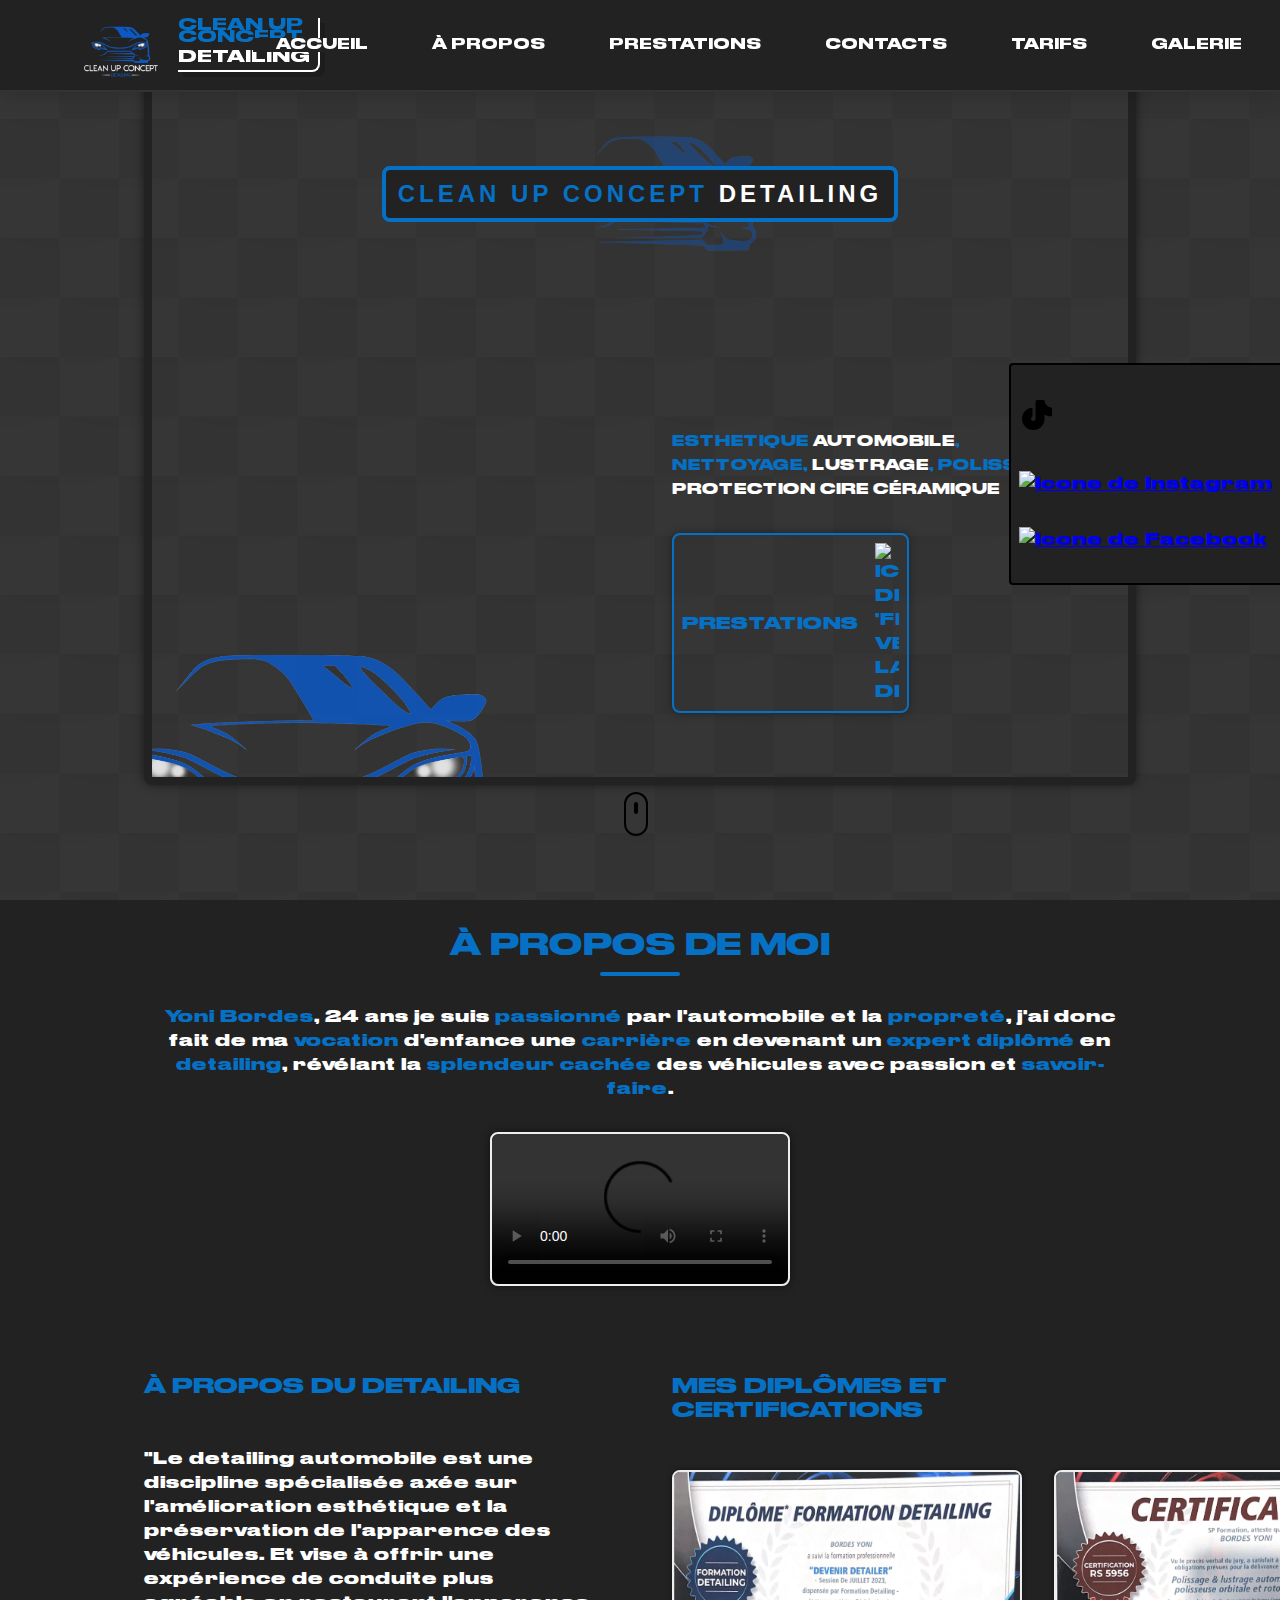
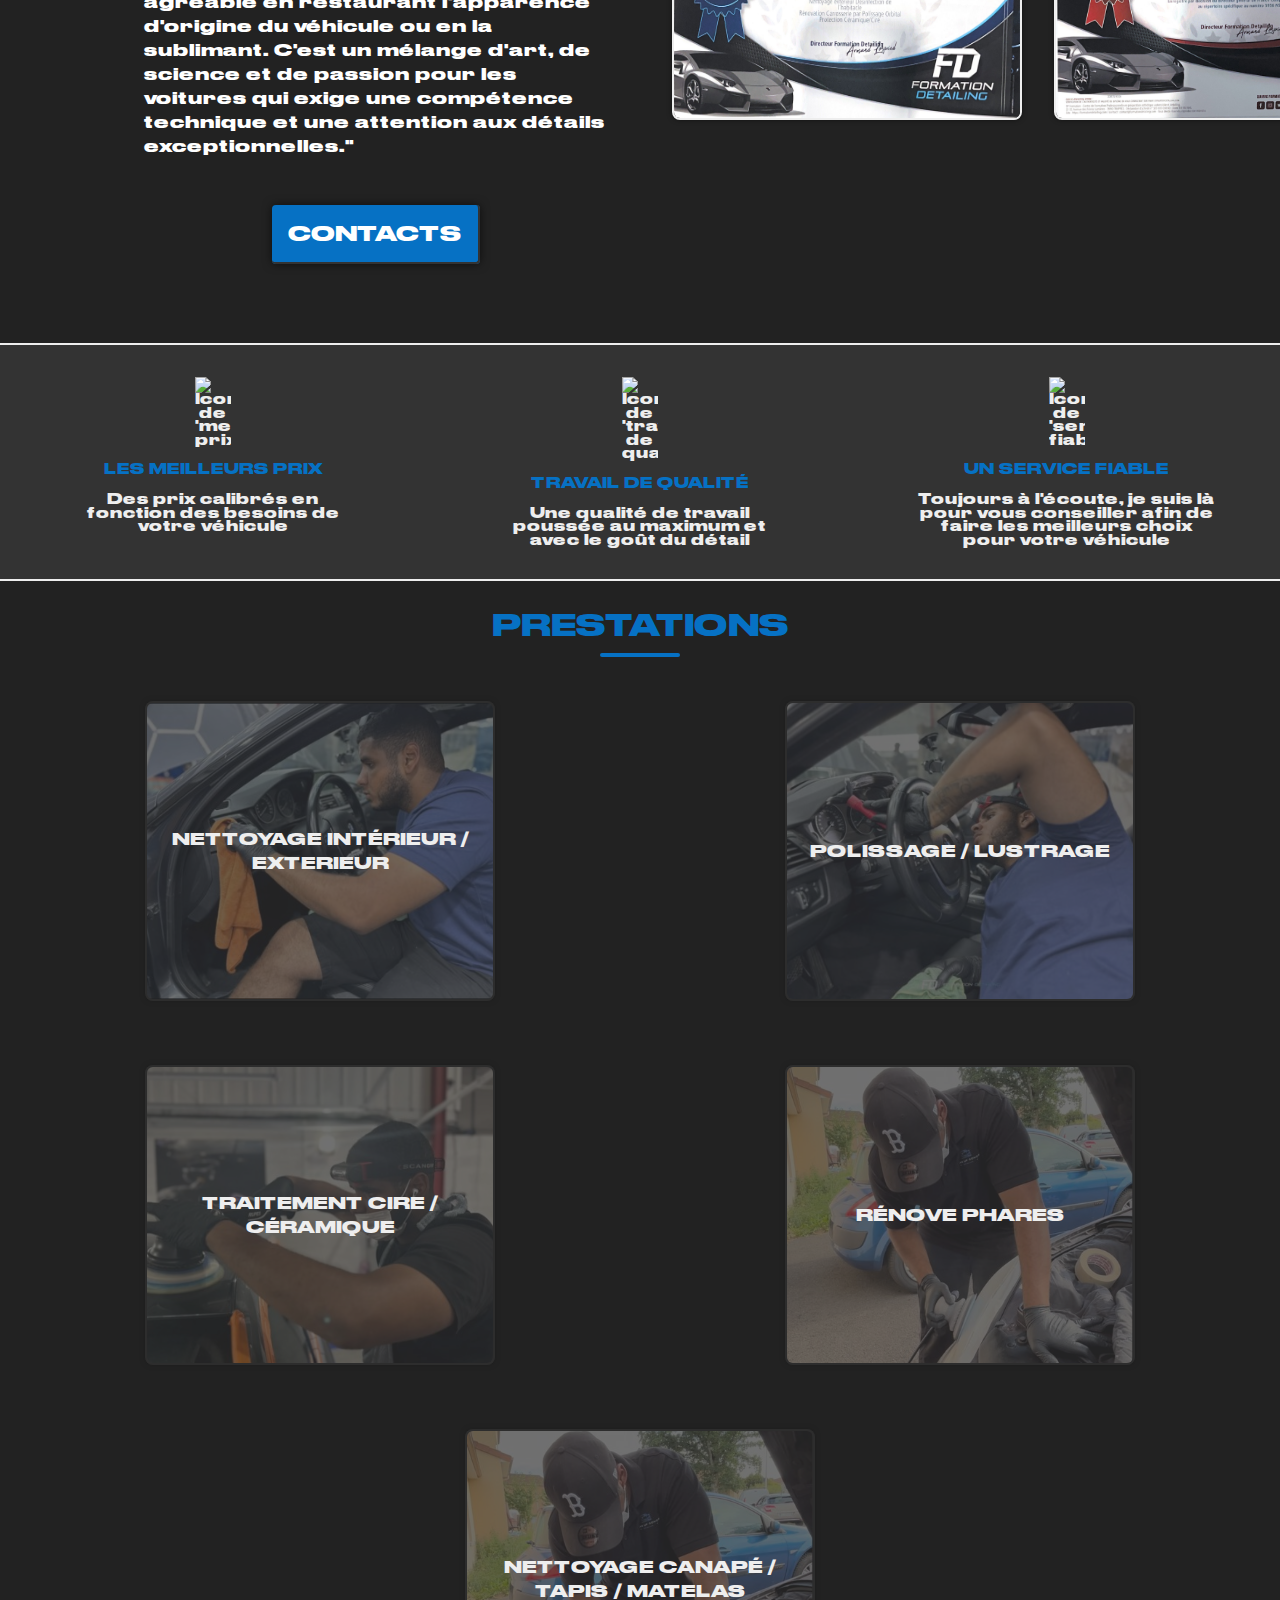
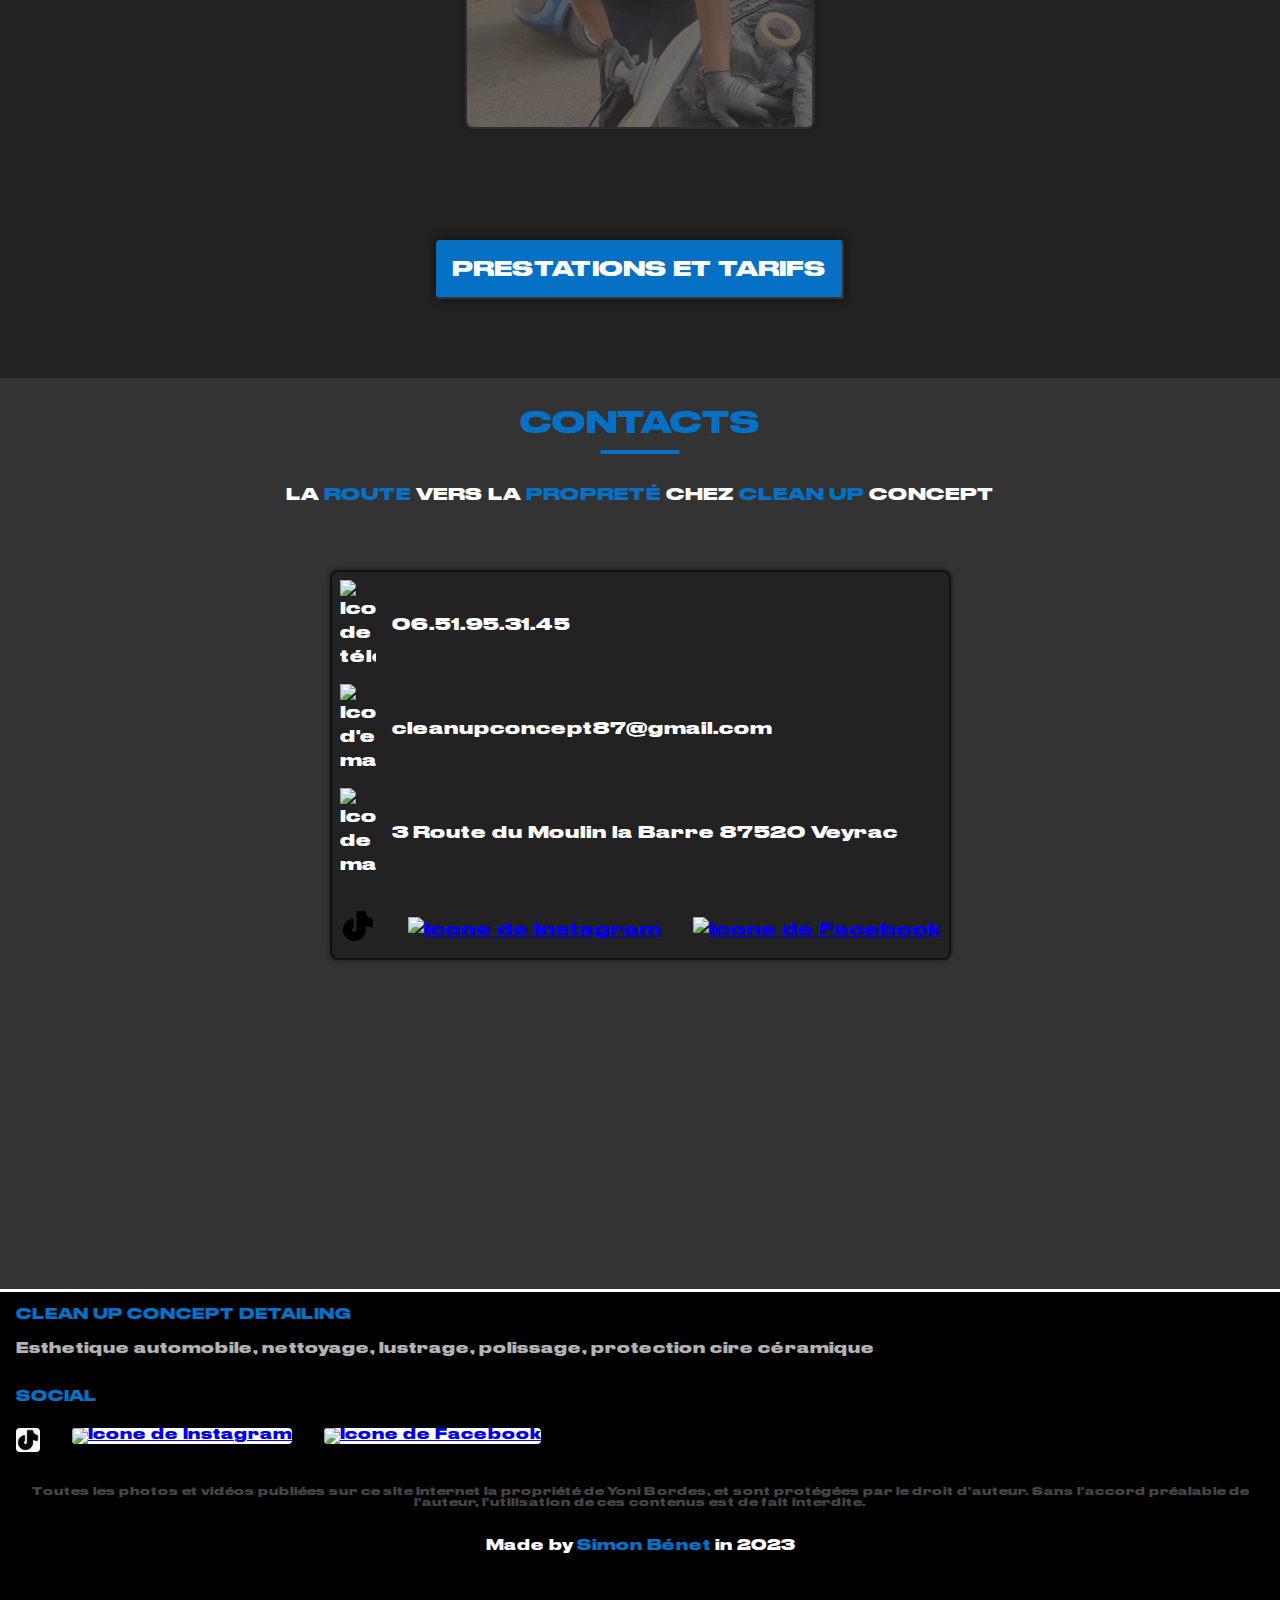
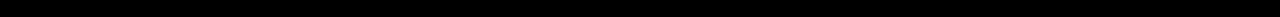
==== commit f43e20b1: "maybe last commit" ====
--- a/index.html
+++ b/index.html
@@ -17,6 +17,10 @@
     <meta property="og:type" content="website" />
     <meta property="og:image" content="/assets/img/Screenshot Clean up concept detailing.png" />
 
+    <!-- font from cufonfonts.com-->
+
+    <link rel="stylesheet" href="/assets/font/font.css">
+
     <!-- google font -->
 
     <link rel="preconnect" href="https://fonts.googleapis.com">
@@ -34,6 +38,7 @@
     <!-- link Leaflet -->
 
     <link rel="stylesheet" href="https://unpkg.com/leaflet@1.8.0/dist/leaflet.css" integrity="sha512-hoalWLoI8r4UszCkZ5kL8vayOGVae1oxXe/2A4AO6J9+580uKHDO3JdHb7NzwwzK5xr/Fs0W40kiNHxM9vyTtQ==" crossorigin=""/>
+
     <!-- scipt Leaflet -->
 
     <script src="https://unpkg.com/leaflet@1.8.0/dist/leaflet.js" integrity="sha512-BB3hKbKWOc9Ez/TAwyWxNXeoV9c1v6FIeYiBieIWkpLjauysF18NzgR1MBNBXf8/KABdlkX68nAhlwcDFLGPCQ==" crossorigin=""></script>
@@ -42,13 +47,12 @@
 
     <script src="assets/js/burgermenu.js" defer></script>
     <script src="assets/js/map.js" defer></script>
-    <script src="assets/js/persistantColorMode.js" defer></script>
     <script src="assets/js/hideHeaderOnScroll.js" defer></script>
 </head>
 <body>
     <header>
         <div id="headerMainContentContainer">
-            <div id="logo-colorModeContainer">
+            <div id="logoContainer">
 
                 <!-- logo -->
 
@@ -57,13 +61,6 @@
                     <p>clean up concept</p>
                     <p id="detailing">detailing</p>
                 </div>
-
-                <!-- color mode -->
-
-                <div id="colorModeContainer">
-                    <div id="darkModeBtn" class="colorModeBtns darkMode active" title="Mode nuit"><img class="colorModeBtnImg active" src="https://cdn-icons-png.flaticon.com/128/4129/4129208.png" alt="Icone de lune"></div> 
-                    <div id="lightModeBtn" class="colorModeBtns lightMode noActive" title="Mode jour"><img class="colorModeBtnImg noActive" src="https://cdn-icons-png.flaticon.com/128/54/54455.png" alt="Icone de soleil"></div>
-                </div>
             </div>
             <div id="navbar">
                 <ul>
@@ -77,10 +74,13 @@
                         <a href="#prestationSection" title="Accéder à la section Prestations"><p class="navbarTxt">prestations</p></a>
                     </li>
                     <li class="quickAccess">
-                        <a href="gallery.html" title="Accéder à la galerie"><p class="navbarTxt">tarifs</p></a>
-                    </li>
-                    <li class="quickAccess">
                         <a href="#contactSection" title="Accéder à la section Contacts"><p class="navbarTxt">contacts</p></a>
+                    </li>
+                    <li class="quickAccess">
+                        <a href="price_gallery.html" title="Accéder à la section Tarifs"><p class="navbarTxt">tarifs</p></a>
+                    </li>
+                    <li class="quickAccess">
+                        <a href="picture_gallery.html" title="Accéder à la galerie de photos"><p class="navbarTxt">galerie</p></a>
                     </li>
                 </ul>
             </div>
@@ -96,19 +96,22 @@
         <div id="burgerMenu">
             <ul>
                 <li class="quickAccess">
-                    <a href="#homeSection" title="Home section quick access">accueil</a>
-                </li>
-                <li class="quickAccess">
-                    <a href="#aboutSection" title="About section quick access">à propos</a>
-                </li>
-                <li class="quickAccess">
-                    <a href="#prestationSection" title="Prestation section quick access">prestations</a>
-                </li>
-                <li class="quickAccess">
-                    <a href="#contactSection" title="Contact section quick access">contacts</a>
-                </li>
-                <li class="quickAccess">
-                    <a href="gallery.html" title="Contact section quick access">tarifs</a>
+                    <a href="#homeSection" title="Accéder à la section Accueil">accueil</a>
+                </li>
+                <li class="quickAccess">
+                    <a href="#aboutSection" title="Accéder à la section À propos">à propos</a>
+                </li>
+                <li class="quickAccess">
+                    <a href="#prestationSection" title="Accéder à la section Prestations">prestations</a>
+                </li>
+                <li class="quickAccess">
+                    <a href="#contactSection" title="Accéder à la section Contacts">contacts</a>
+                </li>
+                <li class="quickAccess">
+                    <a href="price_gallery.html" title="Accéder à la section Tarifs">tarifs</a>
+                </li>
+                <li class="quickAccess">
+                    <a href="picture_gallery.html" title="Accéder à la galerie de photos">galerie</a>
                 </li>
             </ul>
         </div>
@@ -122,21 +125,20 @@
                 <div id="homeMainContentContainer">
                     <img id="homeImg" src="/assets/img/logo2.png" alt="Logo de Clean up concept detailing n°2">
                     <div id="titleContainer" class="homeContentContainers">
-                        <h1>la route vers la propreté chez clean up concept
+                        <h1>clean up concept <strong>detailing</strong>
                             <img src="/assets/img/logo2.png" alt="Logo de Clean up concept detailing n°2" id="titleImg">
                         </h1>
                     </div>
 
                     <div id="homeSpeechAndCtaContainer">
                         <div id="speechContainer">
-                            <h2>Esthetique automobile, nettoyage, lustrage, polissage, protection cire céramique</h2>
-                            <p>Lorem ipsum dolor sit amet consectetur, adipisicing elit. Reiciendis ipsa facilis obcaecati! Explicabo at temporibus nam laboriosam rerum id rem!</p>
+                            <h2>Esthetique <strong>automobile</strong>, nettoyage, <strong>lustrage</strong>, polissage, <strong>protection cire céramique</strong></h2>
                         </div>
                         
                         <!-- "Prestation" CTA -->
                         <div id="homeCtaMainContainer">
                             <a id="homeCta" href="#prestationSection" title="Accéder à la section Prestations">
-                                <p>prestation</p> 
+                                <p>prestations</p> 
                                 <img id="homeCtaImg" src="https://cdn-icons-png.flaticon.com/128/4705/4705847.png" alt="Icone de 'flèche vers la droite'">
                             </a>
                         </div>
@@ -174,8 +176,13 @@
             <div class="defaultMainContainer">
                 <div id="aboutSectionTopContainer" class="sectionTopContainers">
                     <h2 class="sectionTitle">à propos de moi</h2>
-                    <p>Lorem ipsum dolor <strong>sit amet</strong> consectetur adipisicing elit. Aspernatur praesentium assumenda quidem <strong>ullam</strong> quibusdam perferendis reprehenderit accusantium, error numquam id impedit <strong>aut sit beatae</strong> odit qui labore ad minima? Qui.</p>
-                    <div id="presentationVideoContainer">video de presentation</div>
+                    <p><strong>Yoni Bordes</strong>, 24 ans je suis <strong>passionné</strong> par l'automobile et la <strong>propreté</strong>, j'ai donc fait de ma <strong>vocation</strong> d'enfance une <strong>carrière</strong> en devenant un <strong>expert diplômé</strong> en <strong>detailing</strong>, révélant la <strong>splendeur cachée</strong> des véhicules avec passion et <strong>savoir-faire</strong>.</p>
+                    <div id="presentationVideoContainer">
+                        <video width="100%" height="500px" controls>
+                            <source src="/assets/video/video_de_présentation.mp4" type="video/mp4">
+                            Votre navigateur ne supporte pas la lecture de vidéos au format MP4.
+                        </video>
+                    </div>
                 </div>
                 <div id="aboutSectionMainContainer">
 
@@ -183,13 +190,9 @@
 
                     <div id="bioContainer" class="aboutSectionContainers">
                         <h3 class="aboutSectionTitles">à propos du detailing</h3> 
-                        <blockquote>
-                            "Le detailing automobile est une activité qui permet de maintenir le véhicule dans les meilleures conditions possibles, en particulier sur le plan esthétique, par opposition à la partie mécanique. Cela s'accomplit en éliminant à la fois les contaminants visibles et invisibles de l'intérieur du véhicule, et en polissant l'extérieur pour lui redonner son aspect d'origine sans imperfections. Les options de detailing les plus basiques comprennent un lavage extérieur et une application de cire, un aspirateur pour l'intérieur, le nettoyage des vitres et le polissage des surfaces."
-                            <cite><a href="https://en.wikipedia.org/wiki/Auto_detailing">Wikipedia : detailing automobile</a></cite>
-                        </blockquote>
-
-                        <h4>Mon approche du detailing automobile :</h4>
-                        <p class="bioP">Lorem ipsum dolor, sit amet consectetur <strong>adipisicing elit</strong>. Perferendis facilis enim fuga! Similique reprehenderit labore sed asperiores quod, <strong>voluptatibus</strong> fuga.</p>
+                        <p>
+                            "Le detailing automobile est une discipline spécialisée axée sur l'amélioration esthétique et la préservation de l'apparence des véhicules. Et vise à offrir une expérience de conduite plus agréable en restaurant l'apparence d'origine du véhicule ou en la sublimant. C'est un mélange d'art, de science et de passion pour les voitures qui exige une compétence technique et une attention aux détails exceptionnelles."
+                        </p>
 
                         <!-- "Contact me" CTA -->
 
@@ -198,19 +201,8 @@
                         </div>
                     </div>
 
-                    <!-- skills -->
-
-                    <div id="skillsMainContainer" class="aboutSectionContainers">
-                        <h3 class="aboutSectionTitles">Mes compétences</h3>
-                        <div id="skillsContainer">
-                            <div class="skills">Lorem</div>
-                            <div class="skills">Lorem, ipsum.</div>
-                            <div class="skills">Lorem</div>
-                            <div class="skills">Lorem, ipsum dolor.</div>
-                            <div class="skills">Lorem ipsum dolor sit.</div>
-                            <div class="skills">Lorem</div>
-                            <div class="skills">Lorem, ipsum.</div>
-                        </div>
+                    <div id="certificationMainContainer" class="aboutSectionContainers">
+                        <h3 class="aboutSectionTitles">Mes diplômes et certifications</h3>
                         <div id="certificationContainer">
                             <img class="certifications" src="/assets/img/certifiaction_detailing.png" alt="Diplôme de formation detailing">
                             <img class="certifications"  src="/assets/img/certification.png" alt="Certification RS 5956">
@@ -222,24 +214,19 @@
 
         <div id="specsMainContainer">
             <div class="specsContainers">
-                <img src="https://cdn-icons-png.flaticon.com/128/4519/4519233.png" alt="">
-                <h4>service premium</h4>
-                <p>Lorem ipsum dolor sit amet consectetur adipisicing elit. Harum, aliquid.</p>
+                <img src="https://cdn-icons-png.flaticon.com/128/5579/5579107.png" alt="Icone de 'meilleurs prix'">
+                <h4>Les meilleurs prix</h4>
+                <p>Des prix calibrés en fonction des besoins de votre véhicule</p>
             </div>
             <div class="specsContainers">
-                <img src="https://cdn-icons-png.flaticon.com/128/4519/4519233.png" alt="">
-                <h4>rapide et efficace</h4>
-                <p>Lorem ipsum dolor sit amet consectetur adipisicing elit. Harum, aliquid.</p>
-            </div>
-            <div class="specsContainers">
-                <img src="https://cdn-icons-png.flaticon.com/128/4519/4519233.png" alt="">
-                <h4>Lorem, ipsum.</h4>
-                <p>Lorem ipsum dolor sit amet consectetur adipisicing elit. Harum, aliquid.</p>
-            </div>
-            <div class="specsContainers">
-                <img src="https://cdn-icons-png.flaticon.com/128/4519/4519233.png" alt="">
-                <h4>besoin d'aide ?</h4>
-                <p>Lorem ipsum dolor sit amet consectetur adipisicing elit. Harum, aliquid.</p>
+                <img src="https://cdn-icons-png.flaticon.com/128/9375/9375453.png" alt="Icone de 'travail de qualité'">
+                <h4>Travail de qualité</h4>
+                <p>Une qualité de travail poussée au maximum et avec le goût du détail</p>
+            </div>
+            <div class="specsContainers last">
+                <img src="https://cdn-icons-png.flaticon.com/128/2058/2058768.png" alt="Icone de 'service fiable'">
+                <h4>Un service fiable</h4>
+                <p>Toujours à l'écoute, je suis là pour vous conseiller afin de faire les meilleurs choix pour votre véhicule</p>
             </div>
         </div>
 
@@ -248,57 +235,49 @@
         <section id="prestationSection">
             <div class="sectionTopContainers">
                 <h2 class="sectionTitle">prestations</h2>
-                <p class="prestationP">Lorem ipsum dolor sit amet, consectetur adipisicing elit. Maiores repudiandae cumque quasi debitis illo consequuntur, temporibus exercitationem pariatur itaque impedit!</p>
             </div>
             <div id="prestationSectionMainContainer">
 
                 <!-- prestation 1 -->
 
-                <a class="prestationMainContainers" title="Accéder à la prestation n°1" href="gallery.html#prestation1">
-                    <h4 class="prestationTitles">prestation 1</h4>
+                <a class="prestationMainContainers" title="Accéder à la prestation n°1" href="price_gallery.html#prestation1">
+                    <h4 class="prestationTitles">nettoyage intérieur / exterieur</h4>
+                    <img src="/assets/img/img1.jpeg" alt="Photo de la prestation n°">
+                </a>
+                
+                <!-- prestation 2 -->
+                
+                <a class="prestationMainContainers" title="Accéder à la prestation n°2" href="price_gallery.html#prestation2">
+                    <h4 class="prestationTitles">polissage / lustrage</h4>
+                    <img src="/assets/img/img13.jpeg" alt="Photo de la prestation n°">
+                </a>
+
+                <!-- prestation 3 -->
+                
+                <a class="prestationMainContainers" title="Accéder à la prestation n°3" href="price_gallery.html#prestation3">
+                    <h4 class="prestationTitles">traitement cire / céramique</h4>
                     <img src="/assets/img/img2.jpeg" alt="Photo de la prestation n°">
                 </a>
-                
-                <!-- prestation 2 -->
-                
-                <a class="prestationMainContainers" title="Accéder à la prestation n°2" href="gallery.html#prestation2">
-                    <h4 class="prestationTitles">prestation 2</h4>
-                    <img src="/assets/img/img10.jpg" alt="Photo de la prestation n°">
-                </a>
-
-                <!-- prestation 3 -->
-                
-                <a class="prestationMainContainers" title="Accéder à la prestation n°3" href="gallery.html#prestation3">
-                    <h4 class="prestationTitles">prestation 3</h4>
-                    <img src="/assets/img/img1.jpeg" alt="Photo de la prestation n°">
-                </a>
 
                 <!-- prestation 4 -->
                 
-                <a class="prestationMainContainers" title="Accéder à la prestation n°4" href="gallery.html#prestation4">
-                    <h4 class="prestationTitles">prestation 4</h4>
+                <a class="prestationMainContainers" title="Accéder à la prestation n°4" href="price_gallery.html#prestation4">
+                    <h4 class="prestationTitles">rénove phares</h4>
                     <img src="/assets/img/img4.jpg" alt="Photo de la prestation n°">
                 </a>
 
                 <!-- prestation 5 -->
                 
-                <a class="prestationMainContainers" title="Accéder à la prestation n°5" href="gallery.html#prestation4">
-                    <h4 class="prestationTitles">prestation 5</h4>
-                    <img src="/assets/img/img13.jpeg" alt="Photo de la prestation n°">
-                </a>
-
-                <!-- prestation 6 -->
-                
-                <a class="prestationMainContainers" title="Accéder à la prestation n°6" href="gallery.html#prestation4">
-                    <h4 class="prestationTitles">prestation 6</h4>
-                    <img src="/assets/img/img11.jpg" alt="Photo de la prestation n°">
-                </a>
-            </div>
-
-            <!-- "Prestation gallery" CTA -->
+                <a class="prestationMainContainers middle" title="Accéder à la prestation n°4" href="price_gallery.html#prestation4">
+                    <h4 class="prestationTitles">nettoyage canapé / tapis / matelas</h4>
+                    <img src="/assets/img/img4.jpg" alt="Photo de la prestation n°">
+                </a>
+            </div>
+
+            <!-- "Prestation galerie" CTA -->
 
             <div class="ctaContainers">
-                <a href="/gallery.html" class="cta" rel="noreferrer" title="Accéder à la galerie des 'Prestations et tarifs'">Prestations et tarifs</a>
+                <a href="/price_gallery.html" class="cta" rel="noreferrer" title="Accéder à la galerie des 'Prestations et tarifs'">Prestations et tarifs</a>
             </div>
         </section>
 
@@ -308,13 +287,16 @@
             <div class="defaultMainContainer">
                 <div class="sectionTopContainers">
                     <h2 class="sectionTitle">contacts</h2>
-                    <p>Lorem ipsum dolor sit amet, consectetur adipisicing elit. Maiores repudiandae cumque quasi debitis illo consequuntur, temporibus exercitationem pariatur itaque impedit!</p>
+                    <div id="sloganContainer">
+                        <h3>la <strong>route</strong> vers la <strong>propreté</strong> chez  <strong>clean up</strong> concept</h3>
+                    </div>
                 </div>
                 <div id="contactSectionMainContainer">
                     <div id="contatcsContainer">
                         <ul>
                             <li><img src="https://cdn-icons-png.flaticon.com/128/25/25453.png" alt="Icone de téléphone">06.51.95.31.45</li>
                             <li><img src="https://cdn-icons-png.flaticon.com/128/1250/1250663.png" alt="Icone d'e-mail">cleanupconcept87@gmail.com</li>
+                            <li><img src="https://cdn-icons-png.flaticon.com/128/447/447031.png" alt="Icone de marqueur">3 Route du Moulin la Barre 87520 Veyrac</li>
                         </ul>
                     </div>
                     <ul id="contactSectionSocialIconsContainer">
@@ -343,7 +325,7 @@
         <div id="footerMainContainer">
             <div id="footerBioContainer">
                 <p id="footerName">Clean up concept detailing</p>
-                <p id="footerBio">Lorem, ipsum dolor sit amet consectetur adipisicing elit. Perspiciatis blanditiis eveniet nisi.</p>
+                <p id="footerBio">Esthetique automobile, nettoyage, lustrage, polissage,     protection cire céramique</p>
             </div>
             <div id="footerSocialContainer">
                 <h2>social</h2>
@@ -362,7 +344,8 @@
             </div>
         </div>
         <div id="propertyContainer">
-            <p>Made by <a href="https://www.simonbenet.com/enVersion.html" target="_blank" title="Direct link to Simon Bénet portfolio">Simon Bénet</a> in 2023</p>
+            <p id="mentions">Toutes les photos et vidéos publiées sur ce site Internet la propriété de Yoni Bordes, et sont protégées par le droit d'auteur. Sans l'accord préalable de l'auteur, l'utilisation de ces contenus est de fait interdite.</p>
+            <p>Made by <a href="https://www.simonbenet.com" target="_blank" title="Direct link to Simon Bénet portfolio">Simon Bénet</a> in 2023</p>
         </div>
     </footer>
 </body>
--- a/assets/font/font.css
+++ b/assets/font/font.css
@@ -0,0 +1,8 @@
+/* #### Generated By: http://www.cufonfonts.com #### */
+
+@font-face {
+font-family: 'Druk Wide Bold Bold';
+font-style: normal;
+font-weight: normal;
+src: local('Druk Wide Bold Bold'), url('DrukWideBold.woff') format('woff');
+}--- a/assets/css/styles.min.css
+++ b/assets/css/styles.min.css
@@ -1 +1 @@
-*:where(:not(html,iframe,canvas,img,svg,video):not(svg *,symbol *)){display:revert}*,*::before,*::after{box-sizing:border-box}a,button{cursor:revert}ol,ul,menu{list-style:none}img{max-width:100%}table{border-collapse:collapse}input,textarea{-webkit-user-select:auto}textarea{white-space:revert}meter{-webkit-appearance:revert;appearance:revert}::placeholder{color:unset}:where([hidden]){display:none}:where([contenteditable]:not([contenteditable=false])){-moz-user-modify:read-write;-webkit-user-modify:read-write;overflow-wrap:break-word;-webkit-line-break:after-white-space;-webkit-user-select:auto}:where([draggable=true]){-webkit-user-drag:element}html,body,div,span,object,iframe,h1,h2,h3,h4,h5,h6,p,blockquote,pre,abbr,address,cite,code,del,dfn,em,img,ins,kbd,q,samp,small,strong,sub,sup,var,b,i,dl,dt,dd,ol,ul,li,fieldset,form,label,legend,table,caption,tbody,tfoot,thead,tr,th,td,article,aside,canvas,details,figcaption,figure,footer,header,hgroup,menu,nav,section,summary,time,mark,audio,video{margin:0;padding:0;border:0;outline:0;font-size:100%;vertical-align:baseline;background:rgba(0,0,0,0)}body{line-height:1}article,aside,details,figcaption,figure,footer,header,hgroup,menu,nav,section{display:block}nav ul{list-style:none}blockquote,q{quotes:none}blockquote:before,blockquote:after,q:before,q:after{content:none}a{margin:0;padding:0;font-size:100%;vertical-align:baseline;background:rgba(0,0,0,0)}ins{background-color:#ff9;color:#000;text-decoration:none}mark{background-color:#ff9;color:#000;font-style:italic;font-weight:bold}del{text-decoration:line-through}abbr[title],dfn[title]{border-bottom:1px dotted;cursor:help}table{border-collapse:collapse;border-spacing:0}hr{display:block;height:1px;border:0;border-top:1px solid #ccc;margin:1em 0;padding:0}input,select{vertical-align:middle}img{max-width:100%}.ctaContainers{text-align:center;margin:4rem 0 4rem 0 !important;transition:.3s}@media(min-width: 1025px){.ctaContainers{cursor:pointer}.ctaContainers:hover{transition:.3s;color:#333;transform:translateY(-2px)}}.ctaContainers .cta{color:#fff;text-decoration:none;text-transform:uppercase;background-color:#0671c4;border-right:solid 2px #333;border-bottom:solid 2px #333;border-radius:.25rem;padding:.75rem;transition:.3s;box-shadow:0px 0px 10px 0px rgba(0,0,0,.6)}@media(min-width: 767px){.ctaContainers .cta{font-size:1.25rem}}@media(min-width: 1025px){.ctaContainers .cta{font-size:1.5rem;padding:1rem}.ctaContainers .cta:hover{transition:.3s;color:#333}}#mapContainer #map{height:300px;border-top:#333 solid;border-bottom:#fff solid;z-index:1}#mouse{display:none}@media(min-width: 1025px){#mouse{border:solid #000 2px;height:2.75rem;width:1.5rem;border-radius:.75rem;position:absolute;left:calc(50% - 1rem);display:block;bottom:4rem}}#mouse #scrollContainer{position:relative}#mouse #scrollContainer:before{background-color:#000;position:absolute;content:"";display:block;height:.75rem;width:.25rem;border-radius:.5rem;top:.5rem;left:calc(50% - 2px);-webkit-animation-name:drop;-webkit-animation-timing-function:linear;-webkit-animation-iteration-count:infinite;-webkit-animation-play-state:running;-webkit-animation-delay:0s;-webkit-animation-duration:.8s;animation-name:drop;animation-timing-function:linear;animation-iteration-count:infinite;animation-play-state:running;animation-delay:0s;animation-duration:.8s}@-webkit-keyframes drop{0%{top:6px;opacity:.25}30%{top:9px;opacity:1}100%{top:20px;opacity:0}}@keyframes drop{0%{top:6px;opacity:.25}30%{top:9px;opacity:1}100%{top:20px;opacity:0}}.dark header{background-color:#333;color:#0085eb}.dark header #headerMainContentContainer #navbar{background-color:#333}.dark header #headerMainContentContainer #navbar li a{color:#0085eb}.dark header #headerMainContentContainer #navbar li a .navbarIcons{width:32px;filter:invert(100%)}@media(min-width: 1025px){.dark header #headerMainContentContainer #navbar li a .navbarTxt:hover{color:#0085eb}}.dark header #headerMainContentContainer #burgerMenuMainContainer .burgerMenuImgContainer img{filter:invert(100%)}.dark header #burgerMenu li{border-bottom:#0085eb solid 1px}.dark header #burgerMenu li a{color:#0085eb}.dark main section{color:#000}.dark main section h4,.dark main section strong{color:#0085eb !important}.dark main section .sectionTitle{color:#0085eb !important}.dark main section .sectionTitle::after{background-color:#0085eb !important}.dark main section .cta{color:#000;background-color:#0085eb}.dark main #homeSection{background-color:#444}@media(min-width: 1025px){.dark main #homeSection #homeMainContentContainer{border:solid 8px #0085eb !important}}.dark main #homeSection #homeMainContentContainer #titleContainer h1{color:#0085eb !important}.dark main #homeSection #homeMainContentContainer #homeSpeechAndCtaContainer h2{color:#0085eb !important}.dark main #homeSection #homeMainContentContainer #homeSpeechAndCtaContainer p{color:#000}.dark main #homeSection #homeMainContentContainer #homeSpeechAndCtaContainer #homeCtaMainContainer #homeCta{border:#0085eb solid 2px !important}.dark main #homeSection #homeMainContentContainer #homeSpeechAndCtaContainer #homeCtaMainContainer #homeCta p{color:#0085eb}.dark main #homeSection #rightSidenavContainer{background-color:#0085eb !important}.dark main #homeSection #mouse{border:solid #0085eb 2px}.dark main #homeSection #mouse #scrollContainer::before{background-color:#0085eb}.dark main #aboutSection{background-color:#555;color:#000}.dark main #aboutSection h2,.dark main #aboutSection h3,.dark main #aboutSection strong{color:#0085eb !important}.dark main #aboutSection #skillsContainer .skills{color:#000 !important;background-color:#0085eb !important}.dark main #prestationSection{background-color:#444}.dark main #contactSection{background-color:#333}.dark main #contactSection .formMainContainer{background-color:#444;border:solid #0085eb 2px !important}.dark main #contactSection .formMainContainer .formTitle{color:#0085eb}.dark main #contactSection .formMainContainer .formBtn{background:#0085eb}.dark main #contactSection .formMainContainer .formBtn:hover{background-color:#000}.dark main #contactSection .formMainContainer .formInput{border:solid 2px #0085eb !important}.dark main #contactSection .formMainContainer button.formBtn{color:#444;transition:.6s}.dark main #contactSection .formMainContainer button.formBtn:hover{color:#fff;transition:.6s}.dark main #gallery{background-color:#444}.dark main #gallery h1{color:#0085eb}.dark main #gallery .prestationGalleryMainsContainers h2{color:#0085eb}.dark main #gallery .prestationGalleryMainsContainers .prestationGalleryContainers{background-color:#333;border:solid #666 2px}.dark main #gallery .prestationGalleryMainsContainers .prestationGalleryContainers .prestationGalleryImgs{border-bottom:solid #666 2px}@media(min-width: 1025px){.dark main #gallery .prestationGalleryMainsContainers .prestationGalleryContainers .prestationGalleryImgs{border:0}}.dark main #gallery .prestationGalleryMainsContainers .prestationGalleryContainers .prestationGalleryCtaDescriptionContainer{color:#fff}.dark main #gallery .prestationGalleryMainsContainers .prestationGalleryContainers .prestationGalleryCtaDescriptionContainer .prestationGalleryCta{background-color:#0085eb !important;color:#333 !important;border-bottom:solid #666 2px !important;border-right:solid #666 2px !important}@media(min-width: 1025px){.dark main #gallery .prestationGalleryMainsContainers.right .prestationGalleryImgs{border-left:solid #666 2px}.dark main #gallery .prestationGalleryMainsContainers.left .prestationGalleryImgs{border-right:solid #666 2px}}.dark main #map{border-top:#0085eb solid;border-bottom:#0085eb solid}.dark footer h2,.dark footer #footerName{color:#0085eb !important}.dark footer #propertyContainer a{color:#0085eb}#navbar{position:fixed;bottom:0;left:0;right:0;background-color:#333;height:50px;z-index:1000;display:flex;justify-content:center;align-items:center;display:none}@media(min-width: 1025px){#navbar{position:inherit;height:inherit;display:block}}#navbar ul{width:100%;display:flex;justify-content:center;align-items:center;gap:0 2.5rem}@media(min-width: 767px){#navbar ul{gap:0 8rem}}@media(min-width: 1025px){#navbar ul{gap:0 4rem;margin-right:4rem}}#navbar ul li{transition:.3s}@media(min-width: 1025px){#navbar ul li:hover{transform:translateY(-2px);transition:.3s}}#navbar ul li a{color:#fff;text-decoration:none;transition:.3s}@media(min-width: 1025px){#navbar ul li a:hover{color:#0671c4;cursor:pointer;transition:.3s}#navbar ul li a:active{color:#05406d;transition:none}}#navbar ul li a .navbarTxt{display:none}@media(min-width: 1025px){#navbar ul li a .navbarTxt{display:block}}#navbar ul li a .navbarIcons{width:32px}@media(min-width: 1025px){#navbar ul li a .navbarIcons:not(#returnIcon){display:none}}header{gap:0 2rem;text-transform:uppercase;font-weight:bolder;position:fixed;width:100%;z-index:1000;background-color:#333;box-shadow:0px 0px 20px 0px rgba(0,0,0,.2);color:#0671c4}header #headerMainContentContainer{padding:1rem 1rem;display:flex;align-items:center}@media(min-width: 1025px){header #headerMainContentContainer{padding:.25rem 1rem}}header #headerMainContentContainer #logo-colorModeContainer{display:flex;align-items:center;gap:0 1rem;width:100%}@media(min-width: 1025px){header #headerMainContentContainer #logo-colorModeContainer{margin-left:4rem}}header #headerMainContentContainer #logo-colorModeContainer #logo{width:42px}@media(min-width: 767px){header #headerMainContentContainer #logo-colorModeContainer #logo{width:64px}}@media(min-width: 1025px){header #headerMainContentContainer #logo-colorModeContainer #logo{width:82px}}header #headerMainContentContainer #logo-colorModeContainer #headerTitleContainer{display:flex;flex-direction:column;gap:.5rem 0;border-right:solid #fff 2px;border-bottom:solid #fff 2px;box-shadow:5px 5px 0px 0px rgba(0,0,0,.15);padding:0 .5rem .5rem 0;border-bottom-right-radius:.5rem;font-size:.9rem;line-height:.75rem}@media screen and (min-width: 0px)and (max-width: 359px){header #headerMainContentContainer #logo-colorModeContainer #headerTitleContainer{font-size:.75rem}}@media(min-width: 767px){header #headerMainContentContainer #logo-colorModeContainer #headerTitleContainer{font-size:1rem}}header #headerMainContentContainer #logo-colorModeContainer #colorModeContainer{display:flex;gap:0 1rem;margin-left:1rem}@media(min-width: 1025px){header #headerMainContentContainer #logo-colorModeContainer #colorModeContainer{margin-left:2rem}}header #headerMainContentContainer #logo-colorModeContainer #colorModeContainer .colorModeBtns .colorModeBtnImg{width:32px;height:32px;transition:.3s}header #headerMainContentContainer #logo-colorModeContainer #colorModeContainer .colorModeBtns .colorModeBtnImg:hover{cursor:pointer;transition:.3s;transform:translateY(-2px)}header #headerMainContentContainer #logo-colorModeContainer #colorModeContainer #darkModeBtn.noActive{display:none}header #headerMainContentContainer #logo-colorModeContainer #colorModeContainer #lightModeBtn.noActive{display:none}header #headerMainContentContainer #burgerMenuMainContainer{text-align:right}@media(min-width: 1025px){header #headerMainContentContainer #burgerMenuMainContainer{display:none}}header #headerMainContentContainer #burgerMenuMainContainer .burgerMenuImgContainer img{width:32px}@media(min-width: 1025px){header #headerMainContentContainer #burgerMenuMainContainer .burgerMenuImgContainer img:hover{cursor:pointer}}header #headerMainContentContainer #burgerMenuMainContainer #burgerMenuCloserContainer{display:none}header #burgerMenu{display:none;font-size:.85rem}header #burgerMenu ul{display:flex;flex-direction:column;gap:1rem 0;align-items:center;justify-content:right}header #burgerMenu ul li{text-align:right;padding:0 1rem 1rem 0;width:100%;border-bottom:solid rgba(0,0,0,.1) 1px}header #burgerMenu ul li a{text-decoration:none;color:#fff;transition:.3s}@media(min-width: 1025px){header #burgerMenu ul li a:hover{color:#0671c4;cursor:pointer;transition:.3s}}main{color:#333}main section{padding:2rem 1rem;line-height:1.5rem}@media(min-width: 1025px){main section .defaultMainContainer{margin:0 8rem}}@media(min-width: 1440px){main section .defaultMainContainer{margin:0 20rem}}main section .sectionTopContainers{text-align:center;margin-bottom:4rem}main section .sectionTopContainers .sectionTitle{font-size:1.5rem;text-transform:uppercase;position:relative;margin-bottom:3rem;color:#000}@media(min-width: 767px){main section .sectionTopContainers .sectionTitle{font-size:1.75rem}}@media(min-width: 1025px){main section .sectionTopContainers .sectionTitle{font-size:2rem}}main section .sectionTopContainers .sectionTitle::after{content:"";position:absolute;bottom:-20px;left:50%;transform:translateX(-50%);background-color:#0671c4;width:80px;height:4px;border-radius:.5rem}@media(min-width: 767px){main section .sectionTopContainers p{font-size:1.15rem}}@media(min-width: 1025px){main section .sectionTopContainers p{font-size:1.25rem}}main section .sectionTopContainers p strong{color:#0671c4}@media(min-width: 1025px){main section .sectionTopContainers .prestation{margin:0 8rem}}main #homeSection{display:flex;flex-direction:column;justify-content:center;align-items:center;position:relative;height:100dvh;background-color:#eee;background-image:url("data:image/svg+xml,%3Csvg xmlns='http://www.w3.org/2000/svg' width='119' height='119' viewBox='0 0 200 200'%3E%3Cdefs%3E%3ClinearGradient id='a' gradientUnits='userSpaceOnUse' x1='100' y1='33' x2='100' y2='-3'%3E%3Cstop offset='0' stop-color='%23000' stop-opacity='0'/%3E%3Cstop offset='1' stop-color='%23000' stop-opacity='1'/%3E%3C/linearGradient%3E%3ClinearGradient id='b' gradientUnits='userSpaceOnUse' x1='100' y1='135' x2='100' y2='97'%3E%3Cstop offset='0' stop-color='%23000' stop-opacity='0'/%3E%3Cstop offset='1' stop-color='%23000' stop-opacity='1'/%3E%3C/linearGradient%3E%3C/defs%3E%3Cg fill='%23c6c6c6' fill-opacity='0.02'%3E%3Crect x='100' width='100' height='100'/%3E%3Crect y='100' width='100' height='100'/%3E%3C/g%3E%3Cg fill-opacity='0.02'%3E%3Cpolygon fill='url(%23a)' points='100 30 0 0 200 0'/%3E%3Cpolygon fill='url(%23b)' points='100 100 0 130 0 100 200 100 200 130'/%3E%3C/g%3E%3C/svg%3E")}main #homeSection #homeContentMainContainer{z-index:1}main #homeSection #homeContentMainContainer #homeMainContentContainer{position:relative;overflow:hidden}@media(min-width: 1025px){main #homeSection #homeContentMainContainer #homeMainContentContainer{box-shadow:0px 0px 10px 0px rgba(0,0,0,.5);border:solid 8px #444;border-radius:.5rem;display:grid;gap:4rem 0;grid-template-columns:1fr 1fr;grid-template-rows:1fr 1fr;margin-top:4rem;height:80%}}main #homeSection #homeContentMainContainer #homeMainContentContainer #homeImg{display:none}@media(min-width: 1025px){main #homeSection #homeContentMainContainer #homeMainContentContainer #homeImg{display:block;bottom:-35%;left:-10%;position:absolute;width:512px;opacity:.85}}main #homeSection #homeContentMainContainer #homeMainContentContainer #titleContainer{grid-column:1/3}main #homeSection #homeContentMainContainer #homeMainContentContainer #homeSpeechAndCtaContainer{grid-column:2;grid-row:2}@media(min-width: 1025px){main #homeSection #homeContentMainContainer #homeMainContentContainer #homeSpeechAndCtaContainer{margin:2rem}}main #homeSection #homeContentMainContainer #homeMainContentContainer #homeSpeechAndCtaContainer #speechContainer{text-align:center}@media(min-width: 1025px){main #homeSection #homeContentMainContainer #homeMainContentContainer #homeSpeechAndCtaContainer #speechContainer{text-align:left}}main #homeSection #homeContentMainContainer #homeMainContentContainer #homeSpeechAndCtaContainer #speechContainer h2{color:#0671c4;font-size:1.25rem;text-transform:uppercase}main #homeSection #homeContentMainContainer #homeMainContentContainer #homeSpeechAndCtaContainer #speechContainer p{margin:1rem 0 2rem 0}main #homeSection #homeContentMainContainer #homeMainContentContainer #homeSpeechAndCtaContainer #homeCtaMainContainer{margin-bottom:2rem}main #homeSection #homeContentMainContainer #homeMainContentContainer #homeSpeechAndCtaContainer #homeCtaMainContainer #homeCta{border:solid #0671c4 2px;border-radius:.5rem;padding:.5rem;text-transform:uppercase;text-decoration:none;color:#0671c4;display:flex;align-items:center;justify-content:center;gap:0 1rem;width:fit-content;margin:0 auto;box-shadow:0px 0px 10px 0px rgba(0,0,0,.35);transition:.3s}@media(min-width: 1025px){main #homeSection #homeContentMainContainer #homeMainContentContainer #homeSpeechAndCtaContainer #homeCtaMainContainer #homeCta{margin:inherit}main #homeSection #homeContentMainContainer #homeMainContentContainer #homeSpeechAndCtaContainer #homeCtaMainContainer #homeCta:hover{transform:translateY(-2px);transition:.3s}}main #homeSection #homeContentMainContainer #homeMainContentContainer #homeSpeechAndCtaContainer #homeCtaMainContainer #homeCta #homeCtaImg{width:24px}main #homeSection #homeContentMainContainer .homeContentContainers{margin:4rem 0}@media(min-width: 1025px){main #homeSection #homeContentMainContainer .homeContentContainers{margin:6rem 0}}main #homeSection #homeContentMainContainer .homeContentContainers h1{color:#0671c4;text-transform:uppercase;font-size:1.25rem;text-align:center;font-family:Impact,Haettenschweiler,"Arial Narrow Bold",sans-serif;letter-spacing:.25rem;position:relative;width:fit-content;margin:0 auto;border:solid 2px;border-radius:.5rem;padding:.5rem;background-color:#fff}@media(min-width: 767px){main #homeSection #homeContentMainContainer .homeContentContainers h1{font-size:1.5rem}}@media(min-width: 1025px){main #homeSection #homeContentMainContainer .homeContentContainers h1{font-size:2rem;padding:.75rem;border:solid 4px}}@media(min-width: 1440px){main #homeSection #homeContentMainContainer .homeContentContainers h1{font-size:2.5rem}}main #homeSection #homeContentMainContainer .homeContentContainers h1 #titleImg{display:none}@media(min-width: 1025px){main #homeSection #homeContentMainContainer .homeContentContainers h1 #titleImg{display:block;position:absolute;width:258px;right:20%;bottom:50%;transform:translateY(50%);z-index:-1;opacity:.4}}main #homeSection #homeContentMainContainer .homeContentContainers p{font-weight:bolder;text-align:center}@media(min-width: 767px){main #homeSection #homeContentMainContainer .homeContentContainers p{font-size:1.25rem}}@media(min-width: 1025px){main #homeSection #homeContentMainContainer .homeContentContainers p{font-size:1.5rem}}main #homeSection #homeContentMainContainer #rightSidenavContainer{display:none}@media(min-width: 1025px){main #homeSection #homeContentMainContainer #rightSidenavContainer{display:block;position:absolute;right:0;bottom:35%;background-color:#fff;padding:2rem .5rem;border:solid #000 1px;border-right:none;border-top-left-radius:.25rem;border-bottom-left-radius:.25rem}}main #homeSection #homeContentMainContainer #rightSidenavContainer ul{display:flex;flex-direction:column;gap:2rem 0}main #homeSection #homeContentMainContainer #rightSidenavContainer ul li img{width:24px;transition:.3s}@media(min-width: 1025px){main #homeSection #homeContentMainContainer #rightSidenavContainer ul li img{cursor:pointer;width:36px}main #homeSection #homeContentMainContainer #rightSidenavContainer ul li img:hover{transition:.3s;transform:translateY(-2px)}main #homeSection #homeContentMainContainer #rightSidenavContainer ul li img:active{transform:translateY(3px);transform:translateX(3px)}}main #aboutSection{background-color:#f8f8f8}main #aboutSection #aboutSectionTopContainer #presentationVideoContainer{border:solid 2px #000;width:300px;height:300px;border-radius:.5rem;box-shadow:0px 0px 10px 0px rgba(0,0,0,.5);margin:0 auto;margin-top:2rem}@media(min-width: 1025px){main #aboutSection #aboutSectionMainContainer{display:grid;grid-template-columns:1fr 1fr;gap:0 4rem}}main #aboutSection #aboutSectionMainContainer .aboutSectionContainers{text-align:center}@media(min-width: 1025px){main #aboutSection #aboutSectionMainContainer .aboutSectionContainers{text-align:inherit}}main #aboutSection #aboutSectionMainContainer .aboutSectionContainers h3{color:#000;margin:1.5rem 0;text-transform:uppercase;position:relative}@media(min-width: 767px){main #aboutSection #aboutSectionMainContainer .aboutSectionContainers h3{font-size:1.25rem}}@media(min-width: 1025px){main #aboutSection #aboutSectionMainContainer .aboutSectionContainers h3{margin-bottom:3rem;font-size:1.5rem}}main #aboutSection #aboutSectionMainContainer .aboutSectionContainers h3::after{content:"";width:20px;height:2px;background-color:#444;position:absolute;left:3rem;bottom:50%}@media screen and (min-width: 0px)and (max-width: 379px){main #aboutSection #aboutSectionMainContainer .aboutSectionContainers h3::after{display:none}}@media(min-width: 767px){main #aboutSection #aboutSectionMainContainer .aboutSectionContainers h3::after{display:none}}main #aboutSection #aboutSectionMainContainer .aboutSectionContainers h3::before{content:"";width:20px;height:2px;background-color:#444;position:absolute;right:3rem;bottom:50%}@media screen and (min-width: 0px)and (max-width: 379px){main #aboutSection #aboutSectionMainContainer .aboutSectionContainers h3::before{display:none}}@media(min-width: 767px){main #aboutSection #aboutSectionMainContainer .aboutSectionContainers h3::before{display:none}}main #aboutSection #aboutSectionMainContainer .aboutSectionContainers .bioP{margin-top:1rem}@media(min-width: 767px){main #aboutSection #aboutSectionMainContainer .aboutSectionContainers p{font-size:1.15rem}}main #aboutSection #aboutSectionMainContainer .aboutSectionContainers p strong{color:#0671c4}main #aboutSection #aboutSectionMainContainer .aboutSectionContainers h4{text-transform:uppercase;margin-top:2rem;color:#000;font-size:.9rem}@media(min-width: 1025px){main #aboutSection #aboutSectionMainContainer .aboutSectionContainers h4{font-size:1rem}}main #aboutSection #skillsMainContainer #skillsContainer{display:flex;flex-wrap:wrap;gap:1rem 2rem}main #aboutSection #skillsMainContainer #skillsContainer .skills{color:#444;background-color:rgba(6,113,196,.2);padding:.25rem;border-radius:.25rem;box-shadow:0px 0px 10px 0px rgba(0,0,0,.2)}@media(min-width: 767px){main #aboutSection #skillsMainContainer #skillsContainer .skills{font-size:1.15rem}}@media(min-width: 1025px){main #aboutSection #skillsMainContainer #skillsContainer .skills{font-size:1.25rem}}main #aboutSection #skillsMainContainer #certificationContainer{display:flex;flex-direction:column;margin-top:2rem;align-items:center;gap:2rem 0}@media(min-width: 1025px){main #aboutSection #skillsMainContainer #certificationContainer{flex-direction:row;gap:0 2rem}}main #aboutSection #skillsMainContainer #certificationContainer .certifications{box-shadow:0px 0px 5px 0px rgba(0,0,0,.5);width:350px;height:250px;border:solid 2px #333;border-radius:.5rem}main #specsMainContainer{border-bottom:solid #333 2px;border-top:solid #333 2px;background-color:#888;width:100%;display:flex;flex-direction:column;color:#eee;padding:1rem 0}@media(min-width: 1025px){main #specsMainContainer{flex-direction:row}}main #specsMainContainer .specsContainers{display:flex;flex-direction:column;justify-content:center;align-items:center;text-align:center;gap:1rem 0;padding:0 4rem}main #specsMainContainer .specsContainers img{width:36px}main #specsMainContainer .specsContainers h4{text-transform:uppercase}main #prestationSection{background-color:#fff}main #prestationSection #prestationSectionMainContainer{display:flex;flex-direction:column;align-items:center}@media(min-width: 1025px){main #prestationSection #prestationSectionMainContainer{display:grid;justify-items:center;grid-template-columns:1fr 1fr;gap:0 2rem}}main #prestationSection #prestationSectionMainContainer .prestationMainContainers{position:relative;margin-bottom:4rem;text-align:center;background-color:#333;width:200px;border-radius:.5rem}@media(min-width: 767px){main #prestationSection #prestationSectionMainContainer .prestationMainContainers{width:300px}}@media(min-width: 1025px){main #prestationSection #prestationSectionMainContainer .prestationMainContainers{width:350px}}main #prestationSection #prestationSectionMainContainer .prestationMainContainers::after{content:"";width:100px;height:2px;background-color:#444;position:absolute;bottom:-20px;left:50%;transform:translateX(-50%)}@media(min-width: 1025px){main #prestationSection #prestationSectionMainContainer .prestationMainContainers::after{display:none}}main #prestationSection #prestationSectionMainContainer .prestationMainContainers img{display:block;box-sizing:border-box;object-fit:cover;border-radius:.5rem;opacity:.3;width:200px;max-height:300px;border:#333 solid 2px;box-shadow:0px 0px 5px 0px rgba(0,0,0,.5);transition:.3s}@media(min-width: 767px){main #prestationSection #prestationSectionMainContainer .prestationMainContainers img{width:300px}}@media(min-width: 1025px){main #prestationSection #prestationSectionMainContainer .prestationMainContainers img{width:350px;height:350px}main #prestationSection #prestationSectionMainContainer .prestationMainContainers img:hover{opacity:1;transform:scale(1.025);border:#0671c4 solid 2px;transition:.3s}}main #prestationSection #prestationSectionMainContainer .prestationMainContainers h4{position:absolute;top:50%;transform:translateY(-50%);left:0;right:0;color:#eee;text-transform:uppercase;z-index:100}@media(min-width: 767px){main #prestationSection #prestationSectionMainContainer .prestationMainContainers h4{font-size:1.25rem}}@media(min-width: 1440px){main #prestationSection #prestationSectionMainContainer .prestationMainContainers h4{font-size:1.35rem}}main #contactSection{background-color:#eee}main #contactSection #contactFormContainer{margin:0 auto;border:solid 2px #000}main #contactSection #contactSectionMainContainer{border:solid #333 2px;border-radius:.5rem;margin:0 auto;width:fit-content;padding:.5rem;box-shadow:0px 0px 5px 0px rgba(0,0,0,.5);background-color:#fff}main #contactSection #contactSectionMainContainer #contatcsContainer ul{display:flex;flex-direction:column;gap:1rem 0}main #contactSection #contactSectionMainContainer #contatcsContainer ul li{display:flex;align-items:center;justify-content:left;gap:0 1rem}main #contactSection #contactSectionMainContainer #contatcsContainer ul li img{width:36px}main #contactSection #contactSectionMainContainer #contactSectionSocialIconsContainer{display:flex;align-items:center;justify-content:center;gap:0 2rem;margin-top:2rem}main #contactSection #contactSectionMainContainer #contactSectionSocialIconsContainer li a img{width:36px}@media(min-width: 1025px){main #contactSection #contactSectionMainContainer #contactSectionSocialIconsContainer li a img{cursor:pointer;width:36px;transition:.3s}main #contactSection #contactSectionMainContainer #contactSectionSocialIconsContainer li a img:hover{transition:.3s;transform:translateY(-2px)}main #contactSection #contactSectionMainContainer #contactSectionSocialIconsContainer li a img:active{transform:translateY(3px);transform:translateX(3px)}}main #gallery h1{margin:4rem 0 2rem 0;font-size:1.5rem;text-transform:uppercase;text-align:center;color:#0671c4}@media(min-width: 1025px){main #gallery h1{text-align:center;margin-top:6rem;font-size:2.5rem}}main #gallery #galleryMainContainer{display:flex;flex-direction:column;gap:4rem 0}main #gallery #galleryMainContainer .prestationGalleryMainsContainers .prestationGalleryTitles{text-transform:uppercase}@media(min-width: 1025px){main #gallery #galleryMainContainer{width:90%;margin:4rem auto;border-radius:.5rem}main #gallery #galleryMainContainer .prestationGalleryMainsContainers.right .prestationGalleryTitles{left:2rem;border-right:solid #333 2px;border-bottom:solid #333 2px;border-bottom-right-radius:.5rem;padding:.5rem;box-shadow:5px 5px 0px -2px rgba(0,0,0,.2)}main #gallery #galleryMainContainer .prestationGalleryMainsContainers.right .prestationGalleryContainers img{grid-column:2;grid-row:1;margin-left:auto;object-fit:cover;box-sizing:border-box;display:block;border-top-right-radius:.5rem;border-bottom-right-radius:.5rem}main #gallery #galleryMainContainer .prestationGalleryMainsContainers.right .prestationGalleryContainers .prestationGalleryCtaDescriptionContainer{grid-column:1;grid-row:1}main #gallery #galleryMainContainer .prestationGalleryMainsContainers.left .prestationGalleryTitles{right:2rem;border-left:solid #333 2px;border-bottom:solid #333 2px;border-bottom-left-radius:.5rem;padding:.5rem;box-shadow:-5px 5px 0px -2px rgba(0,0,0,.2)}main #gallery #galleryMainContainer .prestationGalleryMainsContainers.left .prestationGalleryContainers img{grid-column:1;grid-row:1;margin-right:auto;object-fit:cover;border-top-left-radius:.5rem;border-bottom-left-radius:.5rem}main #gallery #galleryMainContainer .prestationGalleryMainsContainers.left .prestationGalleryContainers .prestationGalleryCtaDescriptionContainer{grid-column:2;grid-row:1}}main #gallery #galleryMainContainer .prestationGalleryMainsContainers{position:relative}main #gallery #galleryMainContainer .prestationGalleryMainsContainers:not(:last-child)::after{content:"";width:8rem;height:2px;background-color:#444;position:absolute;bottom:-2rem;left:50%;transform:translateX(-50%)}@media(min-width: 1025px){main #gallery #galleryMainContainer .prestationGalleryMainsContainers:not(:last-child)::after{display:none}}main #gallery #galleryMainContainer .prestationGalleryMainsContainers .prestationGalleryTitles{margin-bottom:.75rem;font-size:1.25rem}@media(min-width: 1025px){main #gallery #galleryMainContainer .prestationGalleryMainsContainers .prestationGalleryTitles{font-size:2rem;position:absolute;top:2rem}}main #gallery #galleryMainContainer .prestationGalleryMainsContainers .prestationGalleryContainers{display:flex;flex-direction:column;gap:1rem 0;box-shadow:0px 0px 10px 0px rgba(0,0,0,.5);border-radius:.5rem;text-align:center}@media(min-width: 1025px){main #gallery #galleryMainContainer .prestationGalleryMainsContainers .prestationGalleryContainers{border-radius:.5rem;display:grid;grid-column:1fr 1fr;align-items:center}}main #gallery #galleryMainContainer .prestationGalleryMainsContainers .prestationGalleryContainers .prestationGalleryImgs{border-top-right-radius:.5rem;border-top-left-radius:.5rem;object-fit:cover;display:block;max-height:300px}@media(min-width: 1025px){main #gallery #galleryMainContainer .prestationGalleryMainsContainers .prestationGalleryContainers .prestationGalleryImgs{border-top-right-radius:0;border-top-left-radius:0;max-height:400px;max-width:400px}}main #gallery #galleryMainContainer .prestationGalleryMainsContainers .prestationGalleryContainers .prestationGalleryCtaDescriptionContainer{display:flex;flex-direction:column;gap:2rem 0}main #gallery #galleryMainContainer .prestationGalleryMainsContainers .prestationGalleryContainers .prestationGalleryCtaDescriptionContainer .prestationGalleryDescriptions{margin-bottom:1rem}@media(min-width: 1025px){main #gallery #galleryMainContainer .prestationGalleryMainsContainers .prestationGalleryContainers .prestationGalleryCtaDescriptionContainer .prestationGalleryDescriptions{font-size:1.75rem;line-height:3rem;margin:0 20%;margin-top:4rem}}main #gallery #galleryMainContainer .prestationGalleryMainsContainers .prestationGalleryContainers .prestationGalleryCtaDescriptionContainer .prestationGalleryDescriptions strong{color:#0671c4}main #gallery #galleryMainContainer .prestationGalleryMainsContainers .prestationGalleryContainers .prestationGalleryCtaDescriptionContainer .tarifs{font-size:1.5rem;text-transform:uppercase;font-weight:bolder;margin-bottom:2rem}@media(min-width: 1025px){main #gallery #galleryMainContainer .prestationGalleryMainsContainers .prestationGalleryContainers .prestationGalleryCtaDescriptionContainer .tarifs{margin-bottom:0}}main #gallery #galleryMainContainer .prestationGalleryMainsContainers .prestationGalleryContainers .prestationGalleryCtaDescriptionContainer .prestationGalleryCta{color:#fff;text-decoration:none;background-color:#0671c4;padding:.5rem;border-bottom:solid #333 2px;border-right:solid #333 2px;border-radius:.5rem;text-transform:uppercase;transition:.3s;margin:0 auto 2rem auto}@media(min-width: 1025px){main #gallery #galleryMainContainer .prestationGalleryMainsContainers .prestationGalleryContainers .prestationGalleryCtaDescriptionContainer .prestationGalleryCta{margin:0 auto}main #gallery #galleryMainContainer .prestationGalleryMainsContainers .prestationGalleryContainers .prestationGalleryCtaDescriptionContainer .prestationGalleryCta:hover{transition:.3s;color:#333;transform:translateY(-2px)}}html{scroll-behavior:smooth;-ms-overflow-style:none;scrollbar-width:none}html::-webkit-scrollbar{display:none}html body{font-family:"Poppins",sans-serif}footer{background-color:#000;padding:1rem;padding-bottom:4rem}@media(min-width: 1440px){footer{padding:1rem 20rem}}footer #footerMainContainer{color:#fff;padding-bottom:1rem}@media(min-width: 1440px){footer #footerMainContainer{display:flex;border-bottom:solid #fff 1px;gap:0 20rem;margin-bottom:2rem;margin-bottom:2rem}}footer #footerMainContainer #footerBioContainer #footerName{text-transform:uppercase;margin-bottom:1rem;font-weight:bold;color:#0671c4}@media(min-width: 767px){footer #footerMainContainer #footerBioContainer #footerName{font-size:1.15rem}}@media(min-width: 1440px){footer #footerMainContainer #footerBioContainer #footerName{margin-bottom:2rem}}footer #footerMainContainer #footerBioContainer #footerBio{line-height:1.25rem;margin-bottom:1rem;opacity:.7}@media(min-width: 767px){footer #footerMainContainer #footerBioContainer #footerBio{font-size:1.15rem;margin-bottom:2rem}}footer #footerMainContainer #footerSocialContainer h2{text-transform:uppercase;margin-bottom:1.5rem;color:#0671c4}@media(min-width: 767px){footer #footerMainContainer #footerSocialContainer h2{font-size:1.25rem}}@media(min-width: 1440px){footer #footerMainContainer #footerSocialContainer h2{margin-bottom:2rem}}footer #footerMainContainer #footerSocialContainer ul{margin-bottom:1rem;display:flex;gap:0 2rem}footer #footerMainContainer #footerSocialContainer ul li img{border-radius:.25rem;width:24px;background:#fff}@media(min-width: 1440px){footer #footerMainContainer #footerSocialContainer ul li img{width:32px}}footer #propertyContainer{text-align:center}@media(min-width: 767px){footer #propertyContainer{font-size:1.15rem}}@media(min-width: 1440px){footer #propertyContainer{margin-bottom:2rem;color:#fff;font-size:1.25rem}}footer #propertyContainer p{color:#fff}footer #propertyContainer p a{color:#0671c4;text-decoration:none}/*# sourceMappingURL=styles.min.css.map */+*:where(:not(html,iframe,canvas,img,svg,video):not(svg *,symbol *)){display:revert}*,*::before,*::after{box-sizing:border-box}a,button{cursor:revert}ol,ul,menu{list-style:none}img{max-width:100%}table{border-collapse:collapse}input,textarea{-webkit-user-select:auto}textarea{white-space:revert}meter{-webkit-appearance:revert;appearance:revert}::placeholder{color:unset}:where([hidden]){display:none}:where([contenteditable]:not([contenteditable=false])){-moz-user-modify:read-write;-webkit-user-modify:read-write;overflow-wrap:break-word;-webkit-line-break:after-white-space;-webkit-user-select:auto}:where([draggable=true]){-webkit-user-drag:element}html,body,div,span,object,iframe,h1,h2,h3,h4,h5,h6,p,blockquote,pre,abbr,address,cite,code,del,dfn,em,img,ins,kbd,q,samp,small,strong,sub,sup,var,b,i,dl,dt,dd,ol,ul,li,fieldset,form,label,legend,table,caption,tbody,tfoot,thead,tr,th,td,article,aside,canvas,details,figcaption,figure,footer,header,hgroup,menu,nav,section,summary,time,mark,audio,video{margin:0;padding:0;border:0;outline:0;font-size:100%;vertical-align:baseline;background:rgba(0,0,0,0)}body{line-height:1}article,aside,details,figcaption,figure,footer,header,hgroup,menu,nav,section{display:block}nav ul{list-style:none}blockquote,q{quotes:none}blockquote:before,blockquote:after,q:before,q:after{content:none}a{margin:0;padding:0;font-size:100%;vertical-align:baseline;background:rgba(0,0,0,0)}ins{background-color:#ff9;color:#000;text-decoration:none}mark{background-color:#ff9;color:#000;font-style:italic;font-weight:bold}del{text-decoration:line-through}abbr[title],dfn[title]{border-bottom:1px dotted;cursor:help}table{border-collapse:collapse;border-spacing:0}hr{display:block;height:1px;border:0;border-top:1px solid #ccc;margin:1em 0;padding:0}input,select{vertical-align:middle}img{max-width:100%}.ctaContainers{text-align:center;margin:4rem 0 4rem 0 !important;transition:.3s}@media(min-width: 1025px){.ctaContainers{cursor:pointer}.ctaContainers:hover{transition:.3s;color:#333;transform:translateY(-2px)}}.ctaContainers .cta{color:#fff;text-decoration:none;text-transform:uppercase;background-color:#0671c4;border-right:solid 2px #333;border-bottom:solid 2px #333;border-radius:.25rem;padding:.75rem;transition:.3s;box-shadow:0px 0px 10px 0px rgba(0,0,0,.6)}@media(min-width: 767px){.ctaContainers .cta{font-size:1rem}}@media(min-width: 1025px){.ctaContainers .cta{font-size:1.25rem;padding:1rem}.ctaContainers .cta:hover{transition:.3s;color:#333}}#mapContainer #map{height:300px;border-top:#333 solid;border-bottom:#fff solid;z-index:1}#mouse{display:none}@media(min-width: 1025px){#mouse{border:solid #000 2px;height:2.75rem;width:1.5rem;border-radius:.75rem;position:absolute;left:calc(50% - 1rem);display:block;bottom:4rem}}#mouse #scrollContainer{position:relative}#mouse #scrollContainer:before{background-color:#000;position:absolute;content:"";display:block;height:.75rem;width:.25rem;border-radius:.5rem;top:.5rem;left:calc(50% - 2px);-webkit-animation-name:drop;-webkit-animation-timing-function:linear;-webkit-animation-iteration-count:infinite;-webkit-animation-play-state:running;-webkit-animation-delay:0s;-webkit-animation-duration:.8s;animation-name:drop;animation-timing-function:linear;animation-iteration-count:infinite;animation-play-state:running;animation-delay:0s;animation-duration:.8s}@-webkit-keyframes drop{0%{top:6px;opacity:.25}30%{top:9px;opacity:1}100%{top:20px;opacity:0}}@keyframes drop{0%{top:6px;opacity:.25}30%{top:9px;opacity:1}100%{top:20px;opacity:0}}#navbar{position:fixed;bottom:0;left:0;right:0;background-color:#222;height:50px;z-index:1000;display:flex;justify-content:center;align-items:center;display:none}@media(min-width: 1025px){#navbar{font-size:.85rem;position:inherit;height:inherit;display:block}}#navbar ul{width:100%;display:flex;justify-content:center;align-items:center;gap:0 2.5rem}@media(min-width: 767px){#navbar ul{gap:0 8rem}}@media(min-width: 1025px){#navbar ul{gap:0 4rem;margin-right:4rem}}#navbar ul li{transition:.3s}@media(min-width: 1025px){#navbar ul li:hover{transform:translateY(-2px);transition:.3s}}#navbar ul li a{color:#fff;text-decoration:none;transition:.3s}@media(min-width: 1025px){#navbar ul li a:hover{color:#0671c4;cursor:pointer;transition:.3s}#navbar ul li a:active{color:#05406d;transition:none}}#navbar ul li a .navbarTxt{display:none}@media(min-width: 1025px){#navbar ul li a .navbarTxt{display:block}}#navbar ul li a .navbarIcons{width:32px}header{gap:0 2rem;text-transform:uppercase;font-weight:bolder;position:fixed;width:100%;z-index:1000;background-color:#222;box-shadow:0px 0px 20px 0px rgba(0,0,0,.2);color:#0671c4;border-bottom:#333 2px solid}header #headerMainContentContainer{padding:1rem 1rem;display:flex;align-items:center;position:relative}@media(min-width: 1025px){header #headerMainContentContainer{padding:.25rem 1rem}}header #headerMainContentContainer #logoContainer{display:flex;align-items:center;gap:0 1rem}@media(min-width: 1025px){header #headerMainContentContainer #logoContainer{width:100%;margin-left:4rem}}header #headerMainContentContainer #logoContainer #logo{width:42px}@media(min-width: 767px){header #headerMainContentContainer #logoContainer #logo{width:64px}}@media(min-width: 1025px){header #headerMainContentContainer #logoContainer #logo{width:82px}}header #headerMainContentContainer #logoContainer #headerTitleContainer{display:flex;flex-direction:column;gap:.5rem 0;border-right:solid #fff 2px;border-bottom:solid #fff 2px;box-shadow:5px 5px 0px 0px rgba(0,0,0,.15);padding:0 .5rem .5rem 0;border-bottom-right-radius:.5rem;line-height:.75rem;font-size:.75rem}@media screen and (min-width: 0px)and (max-width: 359px){header #headerMainContentContainer #logoContainer #headerTitleContainer{font-size:.5rem}}@media(min-width: 767px){header #headerMainContentContainer #logoContainer #headerTitleContainer{font-size:.85rem}}@media(min-width: 1025px){header #headerMainContentContainer #logoContainer #headerTitleContainer{font-size:1rem}}header #headerMainContentContainer #logoContainer #headerTitleContainer strong{color:#fff}header #headerMainContentContainer #logoContainer #headerTitleContainer #detailing{color:#fff}header #headerMainContentContainer #burgerMenuMainContainer{text-align:right;position:absolute;top:1rem;right:1rem}@media(min-width: 1025px){header #headerMainContentContainer #burgerMenuMainContainer{display:none}}header #headerMainContentContainer #burgerMenuMainContainer .burgerMenuImgContainer img{width:32px;margin-left:2rem}@media(min-width: 767px){header #headerMainContentContainer #burgerMenuMainContainer .burgerMenuImgContainer img{width:48px}}@media(min-width: 1025px){header #headerMainContentContainer #burgerMenuMainContainer .burgerMenuImgContainer img{margin-left:0}header #headerMainContentContainer #burgerMenuMainContainer .burgerMenuImgContainer img:hover{cursor:pointer}}header #headerMainContentContainer #burgerMenuMainContainer #burgerMenuCloserContainer{display:none}header #burgerMenu{display:none;font-size:.85rem}header #burgerMenu ul{display:flex;flex-direction:column;gap:1rem 0}header #burgerMenu ul li{text-align:right;padding:0 1rem 1rem 0;width:100%;border-bottom:solid rgba(0,0,0,.1) 1px}header #burgerMenu ul li a{text-decoration:none;color:#fff;font-size:.75rem;transition:.3s}@media(min-width: 1025px){header #burgerMenu ul li a:hover{color:#0671c4;cursor:pointer;transition:.3s}}main{color:#fff}main section{padding:2rem 1rem;line-height:1.5rem}@media(min-width: 1025px){main section .defaultMainContainer{margin:0 8rem}}@media(min-width: 1440px){main section .defaultMainContainer{margin:0 20rem}}main section .sectionTopContainers{text-align:center;margin-bottom:4rem}main section .sectionTopContainers .sectionTitle{font-size:1rem;text-transform:uppercase;position:relative;margin-bottom:3rem;color:#0671c4}@media(min-width: 1025px){main section .sectionTopContainers .sectionTitle{font-size:1.75rem}}main section .sectionTopContainers .sectionTitle::after{content:"";position:absolute;bottom:-20px;left:50%;transform:translateX(-50%);background-color:#0671c4;width:80px;height:4px;border-radius:.5rem}main section .sectionTopContainers p{font-size:.85rem}@media(min-width: 1025px){main section .sectionTopContainers p{font-size:1rem}}main section .sectionTopContainers p strong{color:#0671c4}@media(min-width: 1025px){main section .sectionTopContainers .prestation{margin:0 8rem}}main #homeSection{display:flex;flex-direction:column;justify-content:center;align-items:center;position:relative;height:100dvh;background-image:url("data:image/svg+xml,%3Csvg xmlns='http://www.w3.org/2000/svg' width='119' height='119' viewBox='0 0 200 200'%3E%3Cdefs%3E%3ClinearGradient id='a' gradientUnits='userSpaceOnUse' x1='100' y1='33' x2='100' y2='-3'%3E%3Cstop offset='0' stop-color='%23000' stop-opacity='0'/%3E%3Cstop offset='1' stop-color='%23000' stop-opacity='1'/%3E%3C/linearGradient%3E%3ClinearGradient id='b' gradientUnits='userSpaceOnUse' x1='100' y1='135' x2='100' y2='97'%3E%3Cstop offset='0' stop-color='%23000' stop-opacity='0'/%3E%3Cstop offset='1' stop-color='%23000' stop-opacity='1'/%3E%3C/linearGradient%3E%3C/defs%3E%3Cg fill='%23c6c6c6' fill-opacity='0.02'%3E%3Crect x='100' width='100' height='100'/%3E%3Crect y='100' width='100' height='100'/%3E%3C/g%3E%3Cg fill-opacity='0.02'%3E%3Cpolygon fill='url(%23a)' points='100 30 0 0 200 0'/%3E%3Cpolygon fill='url(%23b)' points='100 100 0 130 0 100 200 100 200 130'/%3E%3C/g%3E%3C/svg%3E")}main #homeSection #homeContentMainContainer{z-index:1}main #homeSection #homeContentMainContainer #homeMainContentContainer{position:relative;overflow:hidden}@media(min-width: 1025px){main #homeSection #homeContentMainContainer #homeMainContentContainer{box-shadow:0px 0px 10px 0px rgba(0,0,0,.5);border:solid 8px #222;border-radius:.5rem;display:grid;gap:4rem 0;grid-template-columns:1fr 1fr;grid-template-rows:1fr 1fr;margin-top:4rem;height:80%}}main #homeSection #homeContentMainContainer #homeMainContentContainer #homeImg{display:none}@media(min-width: 1025px){main #homeSection #homeContentMainContainer #homeMainContentContainer #homeImg{display:block;bottom:-35%;left:-10%;position:absolute;width:512px;opacity:.85}}main #homeSection #homeContentMainContainer #homeMainContentContainer #titleContainer{grid-column:1/3}main #homeSection #homeContentMainContainer #homeMainContentContainer #homeSpeechAndCtaContainer{grid-column:2;grid-row:2}@media(min-width: 1025px){main #homeSection #homeContentMainContainer #homeMainContentContainer #homeSpeechAndCtaContainer{margin:2rem}}main #homeSection #homeContentMainContainer #homeMainContentContainer #homeSpeechAndCtaContainer #speechContainer{text-align:center}@media(min-width: 1025px){main #homeSection #homeContentMainContainer #homeMainContentContainer #homeSpeechAndCtaContainer #speechContainer{text-align:left}}main #homeSection #homeContentMainContainer #homeMainContentContainer #homeSpeechAndCtaContainer #speechContainer h2{color:#0671c4;font-size:.85rem;text-transform:uppercase;margin-bottom:2rem}main #homeSection #homeContentMainContainer #homeMainContentContainer #homeSpeechAndCtaContainer #speechContainer h2 strong{color:#fff}main #homeSection #homeContentMainContainer #homeMainContentContainer #homeSpeechAndCtaContainer #speechContainer p{margin:1rem 0 2rem 0;font-size:.85rem}main #homeSection #homeContentMainContainer #homeMainContentContainer #homeSpeechAndCtaContainer #homeCtaMainContainer{margin-bottom:2rem}main #homeSection #homeContentMainContainer #homeMainContentContainer #homeSpeechAndCtaContainer #homeCtaMainContainer #homeCta{border:solid #0671c4 2px;border-radius:.5rem;padding:.5rem;text-transform:uppercase;text-decoration:none;color:#0671c4;display:flex;align-items:center;justify-content:center;gap:0 1rem;width:fit-content;margin:0 auto;box-shadow:0px 0px 10px 0px rgba(0,0,0,.35);transition:.3s;font-size:.75rem}@media(min-width: 1025px){main #homeSection #homeContentMainContainer #homeMainContentContainer #homeSpeechAndCtaContainer #homeCtaMainContainer #homeCta{margin:inherit;font-size:1rem}main #homeSection #homeContentMainContainer #homeMainContentContainer #homeSpeechAndCtaContainer #homeCtaMainContainer #homeCta:hover{transform:translateY(-2px);transition:.3s}}main #homeSection #homeContentMainContainer #homeMainContentContainer #homeSpeechAndCtaContainer #homeCtaMainContainer #homeCta #homeCtaImg{width:24px}main #homeSection #homeContentMainContainer .homeContentContainers{margin:4rem 0}@media(min-width: 1025px){main #homeSection #homeContentMainContainer .homeContentContainers{margin:6rem 0}}main #homeSection #homeContentMainContainer .homeContentContainers h1{color:#0671c4;text-transform:uppercase;font-size:1.5rem;text-align:center;font-family:Impact,Haettenschweiler,"Arial Narrow Bold",sans-serif;letter-spacing:.25rem;position:relative;width:fit-content;margin:0 auto;border:solid 2px;border-radius:.5rem;padding:.5rem;background-color:#222}@media(min-width: 767px){main #homeSection #homeContentMainContainer .homeContentContainers h1{font-size:1.25rem}}@media(min-width: 1025px){main #homeSection #homeContentMainContainer .homeContentContainers h1{font-size:1.5rem;padding:.75rem;border:solid 4px}}@media(min-width: 1440px){main #homeSection #homeContentMainContainer .homeContentContainers h1{font-size:2rem}}main #homeSection #homeContentMainContainer .homeContentContainers h1 strong{color:#fff}main #homeSection #homeContentMainContainer .homeContentContainers h1 #titleImg{display:none}@media(min-width: 1025px){main #homeSection #homeContentMainContainer .homeContentContainers h1 #titleImg{display:block;position:absolute;width:258px;right:20%;bottom:50%;transform:translateY(50%);z-index:-1;opacity:.4}}main #homeSection #homeContentMainContainer .homeContentContainers p{font-weight:bolder;text-align:center}@media(min-width: 767px){main #homeSection #homeContentMainContainer .homeContentContainers p{font-size:1rem}}@media(min-width: 1025px){main #homeSection #homeContentMainContainer .homeContentContainers p{font-size:1.25rem}}main #homeSection #homeContentMainContainer #rightSidenavContainer{display:none}@media(min-width: 1025px){main #homeSection #homeContentMainContainer #rightSidenavContainer{display:block;position:absolute;right:0;bottom:35%;background-color:#222;padding:2rem .5rem;border:solid #000 2px;border-right:none;border-top-left-radius:.25rem;border-bottom-left-radius:.25rem}}main #homeSection #homeContentMainContainer #rightSidenavContainer ul{display:flex;flex-direction:column;gap:2rem 0}main #homeSection #homeContentMainContainer #rightSidenavContainer ul li img{width:24px;transition:.3s}@media(min-width: 1025px){main #homeSection #homeContentMainContainer #rightSidenavContainer ul li img{cursor:pointer;width:36px}main #homeSection #homeContentMainContainer #rightSidenavContainer ul li img:hover{transition:.3s;transform:translateY(-2px)}main #homeSection #homeContentMainContainer #rightSidenavContainer ul li img:active{transform:translateY(3px);transform:translateX(3px)}}main #aboutSection{background-color:#222}main #aboutSection #aboutSectionTopContainer #presentationVideoContainer{border:solid 2px #eee;width:300px;height:100%;border-radius:.5rem;box-shadow:0px 0px 10px 0px rgba(0,0,0,.5);margin:0 auto;margin-top:2rem}main #aboutSection #aboutSectionTopContainer #presentationVideoContainer video{border-radius:.5rem;display:block;width:100%;height:100%}@media(min-width: 1025px){main #aboutSection #aboutSectionMainContainer{display:grid;grid-template-columns:1fr 1fr;gap:0 4rem}}main #aboutSection #aboutSectionMainContainer .aboutSectionContainers{text-align:center}@media(min-width: 1025px){main #aboutSection #aboutSectionMainContainer .aboutSectionContainers{text-align:inherit}}main #aboutSection #aboutSectionMainContainer .aboutSectionContainers h3{color:#0671c4;margin:1.5rem 0;text-transform:uppercase;position:relative}@media(min-width: 767px){main #aboutSection #aboutSectionMainContainer .aboutSectionContainers h3{font-size:1rem}}@media(min-width: 1025px){main #aboutSection #aboutSectionMainContainer .aboutSectionContainers h3{margin-bottom:3rem;font-size:1.25rem}}main #aboutSection #aboutSectionMainContainer .aboutSectionContainers p{font-size:.85rem}@media(min-width: 767px){main #aboutSection #aboutSectionMainContainer .aboutSectionContainers p{font-size:1rem}}main #aboutSection #certificationMainContainer #certificationContainer{display:flex;flex-direction:column;margin-top:2rem;align-items:center;gap:2rem 0}@media(min-width: 1025px){main #aboutSection #certificationMainContainer #certificationContainer{flex-direction:row;gap:0 2rem}}main #aboutSection #certificationMainContainer #certificationContainer .certifications{box-shadow:0px 0px 5px 0px rgba(0,0,0,.5);width:350px;height:250px;border:solid 2px #eee;border-radius:.5rem}main #specsMainContainer{border-bottom:solid #eee 2px;border-top:solid #eee 2px;background-color:#333;width:100%;display:flex;flex-direction:column;color:#eee;font-size:.85rem}@media(min-width: 1025px){main #specsMainContainer{display:grid;grid-template-columns:repeat(3, 1fr)}}main #specsMainContainer .specsContainers{display:flex;flex-direction:column;align-items:center;text-align:center;gap:1rem 0;padding:0 4rem;margin-top:2rem}main #specsMainContainer .specsContainers img{width:36px}main #specsMainContainer .specsContainers h4{text-transform:uppercase;color:#0671c4}main #specsMainContainer .last{margin-bottom:2rem}main #prestationSection{background-color:#222}main #prestationSection #prestationSectionMainContainer{display:flex;flex-direction:column;align-items:center}@media(min-width: 1025px){main #prestationSection #prestationSectionMainContainer{display:grid;justify-items:center;grid-template-columns:1fr 1fr;gap:0 2rem}}main #prestationSection #prestationSectionMainContainer .prestationMainContainers{position:relative;margin-bottom:4rem;text-align:center;background-color:#333;width:200px;border-radius:.5rem}@media(min-width: 767px){main #prestationSection #prestationSectionMainContainer .prestationMainContainers{width:300px}}@media(min-width: 1025px){main #prestationSection #prestationSectionMainContainer .prestationMainContainers{width:350px}}main #prestationSection #prestationSectionMainContainer .prestationMainContainers::after{content:"";width:100px;height:2px;background-color:#444;position:absolute;bottom:-20px;left:50%;transform:translateX(-50%)}@media(min-width: 1025px){main #prestationSection #prestationSectionMainContainer .prestationMainContainers::after{display:none}}main #prestationSection #prestationSectionMainContainer .prestationMainContainers img{display:block;box-sizing:border-box;object-fit:cover;border-radius:.5rem;opacity:.3;width:200px;max-height:300px;border:#222 solid 2px;box-shadow:0px 0px 5px 0px rgba(0,0,0,.5);transition:.3s}@media(min-width: 767px){main #prestationSection #prestationSectionMainContainer .prestationMainContainers img{width:300px}}@media(min-width: 1025px){main #prestationSection #prestationSectionMainContainer .prestationMainContainers img{width:350px;height:350px}main #prestationSection #prestationSectionMainContainer .prestationMainContainers img:hover{opacity:1;transform:scale(1.025);border:#eee solid 2px;transition:.3s}}main #prestationSection #prestationSectionMainContainer .prestationMainContainers h4{position:absolute;top:50%;transform:translateY(-50%);left:0;right:0;color:#eee;text-transform:uppercase;z-index:100;font-size:.6rem}@media(min-width: 1025px){main #prestationSection #prestationSectionMainContainer .prestationMainContainers h4{font-size:1rem}}main #prestationSection #prestationSectionMainContainer .middle{grid-column:1/3}main #contactSection #sloganContainer{margin:1.5rem 0}main #contactSection #sloganContainer h3{font-size:1rem;text-transform:uppercase;color:#fff}main #contactSection #sloganContainer h3 strong{color:#0671c4}main #contactSection #contactSectionMainContainer{border:solid #111 2px;background-color:#222;border-radius:.5rem;margin:0 auto;width:fit-content;padding:.5rem;box-shadow:0px 0px 5px 0px rgba(0,0,0,.5);font-size:.7rem}@media(min-width: 1025px){main #contactSection #contactSectionMainContainer{font-size:1rem}}main #contactSection #contactSectionMainContainer #contatcsContainer ul{display:flex;flex-direction:column;gap:1rem 0}main #contactSection #contactSectionMainContainer #contatcsContainer ul li{display:flex;align-items:center;justify-content:left;gap:0 1rem}main #contactSection #contactSectionMainContainer #contatcsContainer ul li img{width:36px}main #contactSection #contactSectionMainContainer #contactSectionSocialIconsContainer{display:flex;align-items:center;justify-content:center;gap:0 2rem;margin-top:2rem}main #contactSection #contactSectionMainContainer #contactSectionSocialIconsContainer li a img{width:36px}@media(min-width: 1025px){main #contactSection #contactSectionMainContainer #contactSectionSocialIconsContainer li a img{cursor:pointer;width:36px;transition:.3s}main #contactSection #contactSectionMainContainer #contactSectionSocialIconsContainer li a img:hover{transition:.3s;transform:translateY(-2px)}main #contactSection #contactSectionMainContainer #contactSectionSocialIconsContainer li a img:active{transform:translateY(3px);transform:translateX(3px)}}main #gallery{background-image:url("data:image/svg+xml,%3Csvg xmlns='http://www.w3.org/2000/svg' width='119' height='119' viewBox='0 0 200 200'%3E%3Cdefs%3E%3ClinearGradient id='a' gradientUnits='userSpaceOnUse' x1='100' y1='33' x2='100' y2='-3'%3E%3Cstop offset='0' stop-color='%23000' stop-opacity='0'/%3E%3Cstop offset='1' stop-color='%23000' stop-opacity='1'/%3E%3C/linearGradient%3E%3ClinearGradient id='b' gradientUnits='userSpaceOnUse' x1='100' y1='135' x2='100' y2='97'%3E%3Cstop offset='0' stop-color='%23000' stop-opacity='0'/%3E%3Cstop offset='1' stop-color='%23000' stop-opacity='1'/%3E%3C/linearGradient%3E%3C/defs%3E%3Cg fill='%23c6c6c6' fill-opacity='0.02'%3E%3Crect x='100' width='100' height='100'/%3E%3Crect y='100' width='100' height='100'/%3E%3C/g%3E%3Cg fill-opacity='0.02'%3E%3Cpolygon fill='url(%23a)' points='100 30 0 0 200 0'/%3E%3Cpolygon fill='url(%23b)' points='100 100 0 130 0 100 200 100 200 130'/%3E%3C/g%3E%3C/svg%3E")}main #gallery h1{margin:4rem 0 2rem 0;font-size:1rem;text-transform:uppercase;text-align:center;color:#0671c4}@media(min-width: 1025px){main #gallery h1{text-align:center;margin-top:6rem;font-size:1.5rem}}main #gallery #galleryMainContainer{display:flex;flex-direction:column;gap:4rem 0}main #gallery #galleryMainContainer .prestationGalleryMainsContainers{background-color:#222}main #gallery #galleryMainContainer .prestationGalleryMainsContainers .prestationGalleryTitles{text-transform:uppercase}@media(min-width: 1025px){main #gallery #galleryMainContainer{width:90%;margin:4rem auto;border-radius:.5rem}main #gallery #galleryMainContainer .prestationGalleryMainsContainers.right .prestationGalleryTitles{left:2rem;border-right:solid #eee 2px;border-bottom:solid #eee 2px;border-bottom-right-radius:.5rem;padding:.5rem;box-shadow:5px 5px 0px -2px rgba(0,0,0,.2)}main #gallery #galleryMainContainer .prestationGalleryMainsContainers.right .prestationGalleryContainers img{grid-column:2;grid-row:1;margin-left:auto;object-fit:cover;box-sizing:border-box;display:block;border-top-right-radius:.5rem;border-bottom-right-radius:.5rem}main #gallery #galleryMainContainer .prestationGalleryMainsContainers.right .prestationGalleryContainers .prestationGalleryCtaDescriptionContainer{grid-column:1;grid-row:1}main #gallery #galleryMainContainer .prestationGalleryMainsContainers.left .prestationGalleryTitles{right:2rem;border-left:solid #eee 2px;border-bottom:solid #eee 2px;border-bottom-left-radius:.5rem;padding:.5rem;box-shadow:-5px 5px 0px -2px rgba(0,0,0,.2)}main #gallery #galleryMainContainer .prestationGalleryMainsContainers.left .prestationGalleryContainers img{grid-column:1;grid-row:1;margin-right:auto;object-fit:cover;border-top-left-radius:.5rem;border-bottom-left-radius:.5rem}main #gallery #galleryMainContainer .prestationGalleryMainsContainers.left .prestationGalleryContainers .prestationGalleryCtaDescriptionContainer{grid-column:2;grid-row:1}}main #gallery #galleryMainContainer .prestationGalleryMainsContainers{position:relative}main #gallery #galleryMainContainer .prestationGalleryMainsContainers:not(:last-child)::after{content:"";width:8rem;height:2px;background-color:#444;position:absolute;bottom:-2rem;left:50%;transform:translateX(-50%)}@media(min-width: 1025px){main #gallery #galleryMainContainer .prestationGalleryMainsContainers:not(:last-child)::after{display:none}}main #gallery #galleryMainContainer .prestationGalleryMainsContainers .prestationGalleryTitles{margin-bottom:.75rem;font-size:.8rem}@media(min-width: 1025px){main #gallery #galleryMainContainer .prestationGalleryMainsContainers .prestationGalleryTitles{font-size:1rem;position:absolute;top:2rem}}main #gallery #galleryMainContainer .prestationGalleryMainsContainers .prestationGalleryContainers{display:flex;flex-direction:column;gap:1rem 0;box-shadow:0px 0px 10px 0px rgba(0,0,0,.5);border-radius:.5rem;text-align:center}@media(min-width: 1025px){main #gallery #galleryMainContainer .prestationGalleryMainsContainers .prestationGalleryContainers{border-radius:.5rem;display:grid;align-items:center}}main #gallery #galleryMainContainer .prestationGalleryMainsContainers .prestationGalleryContainers .prestationGalleryImgs{border-top-right-radius:.5rem;border-top-left-radius:.5rem;object-fit:cover;display:block;max-height:300px}@media(min-width: 1025px){main #gallery #galleryMainContainer .prestationGalleryMainsContainers .prestationGalleryContainers .prestationGalleryImgs{border-top-right-radius:0;border-top-left-radius:0;max-height:400px;max-width:400px}}main #gallery #galleryMainContainer .prestationGalleryMainsContainers .prestationGalleryContainers .prestationGalleryCtaDescriptionContainer{display:flex;flex-direction:column;gap:2rem 0}main #gallery #galleryMainContainer .prestationGalleryMainsContainers .prestationGalleryContainers .prestationGalleryCtaDescriptionContainer .prestationGalleryDescriptions{margin-bottom:1rem;font-size:.85rem}@media(min-width: 1025px){main #gallery #galleryMainContainer .prestationGalleryMainsContainers .prestationGalleryContainers .prestationGalleryCtaDescriptionContainer .prestationGalleryDescriptions{font-size:1rem;line-height:3rem;margin:0 20%;margin-top:4rem}}main #gallery #galleryMainContainer .prestationGalleryMainsContainers .prestationGalleryContainers .prestationGalleryCtaDescriptionContainer .prestationGalleryDescriptions strong{color:#0671c4}main #gallery #galleryMainContainer .prestationGalleryMainsContainers .prestationGalleryContainers .prestationGalleryCtaDescriptionContainer .tarifs{font-size:1rem;text-transform:uppercase;font-weight:bolder;margin-bottom:2rem}@media(min-width: 1025px){main #gallery #galleryMainContainer .prestationGalleryMainsContainers .prestationGalleryContainers .prestationGalleryCtaDescriptionContainer .tarifs{margin-bottom:0}}main #gallery #galleryMainContainer .prestationGalleryMainsContainers .prestationGalleryContainers .prestationGalleryCtaDescriptionContainer .prestationGalleryCta{color:#fff;text-decoration:none;background-color:#0671c4;padding:.5rem;border-bottom:solid #333 2px;border-right:solid #333 2px;border-radius:.5rem;text-transform:uppercase;transition:.3s;margin:0 auto 2rem auto}@media(min-width: 1025px){main #gallery #galleryMainContainer .prestationGalleryMainsContainers .prestationGalleryContainers .prestationGalleryCtaDescriptionContainer .prestationGalleryCta{margin:0 auto}main #gallery #galleryMainContainer .prestationGalleryMainsContainers .prestationGalleryContainers .prestationGalleryCtaDescriptionContainer .prestationGalleryCta:hover{transition:.3s;color:#333;transform:translateY(-2px)}}main #pictureGallery{background-image:url("data:image/svg+xml,%3Csvg xmlns='http://www.w3.org/2000/svg' width='119' height='119' viewBox='0 0 200 200'%3E%3Cdefs%3E%3ClinearGradient id='a' gradientUnits='userSpaceOnUse' x1='100' y1='33' x2='100' y2='-3'%3E%3Cstop offset='0' stop-color='%23000' stop-opacity='0'/%3E%3Cstop offset='1' stop-color='%23000' stop-opacity='1'/%3E%3C/linearGradient%3E%3ClinearGradient id='b' gradientUnits='userSpaceOnUse' x1='100' y1='135' x2='100' y2='97'%3E%3Cstop offset='0' stop-color='%23000' stop-opacity='0'/%3E%3Cstop offset='1' stop-color='%23000' stop-opacity='1'/%3E%3C/linearGradient%3E%3C/defs%3E%3Cg fill='%23c6c6c6' fill-opacity='0.02'%3E%3Crect x='100' width='100' height='100'/%3E%3Crect y='100' width='100' height='100'/%3E%3C/g%3E%3Cg fill-opacity='0.02'%3E%3Cpolygon fill='url(%23a)' points='100 30 0 0 200 0'/%3E%3Cpolygon fill='url(%23b)' points='100 100 0 130 0 100 200 100 200 130'/%3E%3C/g%3E%3C/svg%3E")}main #pictureGallery h1{margin-top:6rem;color:#0671c4;text-align:center;font-size:1.25rem;margin-bottom:2rem;text-transform:uppercase}@media(min-width: 1025px){main #pictureGallery h1{font-size:1.5rem}}main #pictureGallery #pictureGalleryMainContainer{display:flex;flex-direction:column;align-items:center;gap:2rem 0}@media(min-width: 1025px){main #pictureGallery #pictureGalleryMainContainer{display:grid;grid-template-columns:repeat(2, 1fr);justify-items:center}}main #pictureGallery #pictureGalleryMainContainer img{border:solid #111 2px;border-radius:.5rem;object-fit:cover;display:block;max-height:300px;box-shadow:0px 0px 10px 0px rgba(0,0,0,.5)}@media(min-width: 1025px){main #pictureGallery #pictureGalleryMainContainer img{max-height:400px;max-width:400px}}html{scroll-behavior:smooth;-ms-overflow-style:none;scrollbar-width:none}html::-webkit-scrollbar{display:none}html body{font-family:"Druk Wide Bold Bold";background-color:#333}footer{background-color:#000;padding:1rem;padding-bottom:4rem;font-size:.85rem}@media(min-width: 1440px){footer{padding:1rem 20rem}}footer #footerMainContainer{color:#fff;padding-bottom:1rem}@media(min-width: 1440px){footer #footerMainContainer{display:flex;border-bottom:solid #fff 1px;gap:0 20rem;margin-bottom:2rem;margin-bottom:2rem}}footer #footerMainContainer #footerBioContainer #footerName{text-transform:uppercase;margin-bottom:1rem;font-weight:bold;color:#0671c4}footer #footerMainContainer #footerBioContainer #footerBio{line-height:1.25rem;margin-bottom:1rem;opacity:.7}@media(min-width: 767px){footer #footerMainContainer #footerBioContainer #footerBio{margin-bottom:2rem}}footer #footerMainContainer #footerSocialContainer h2{text-transform:uppercase;margin-bottom:1.5rem;color:#0671c4}footer #footerMainContainer #footerSocialContainer ul{margin-bottom:1rem;display:flex;gap:0 2rem}footer #footerMainContainer #footerSocialContainer ul li img{border-radius:.25rem;width:24px;background:#fff}@media(min-width: 1440px){footer #footerMainContainer #footerSocialContainer ul li img{width:32px}}footer #propertyContainer{text-align:center}@media(min-width: 1440px){footer #propertyContainer{margin-bottom:2rem;color:#fff}}footer #propertyContainer p{color:#fff}footer #propertyContainer p a{color:#0671c4;text-decoration:none}footer #propertyContainer #mentions{font-size:.65rem;color:#444;margin-bottom:2rem}/*# sourceMappingURL=styles.min.css.map */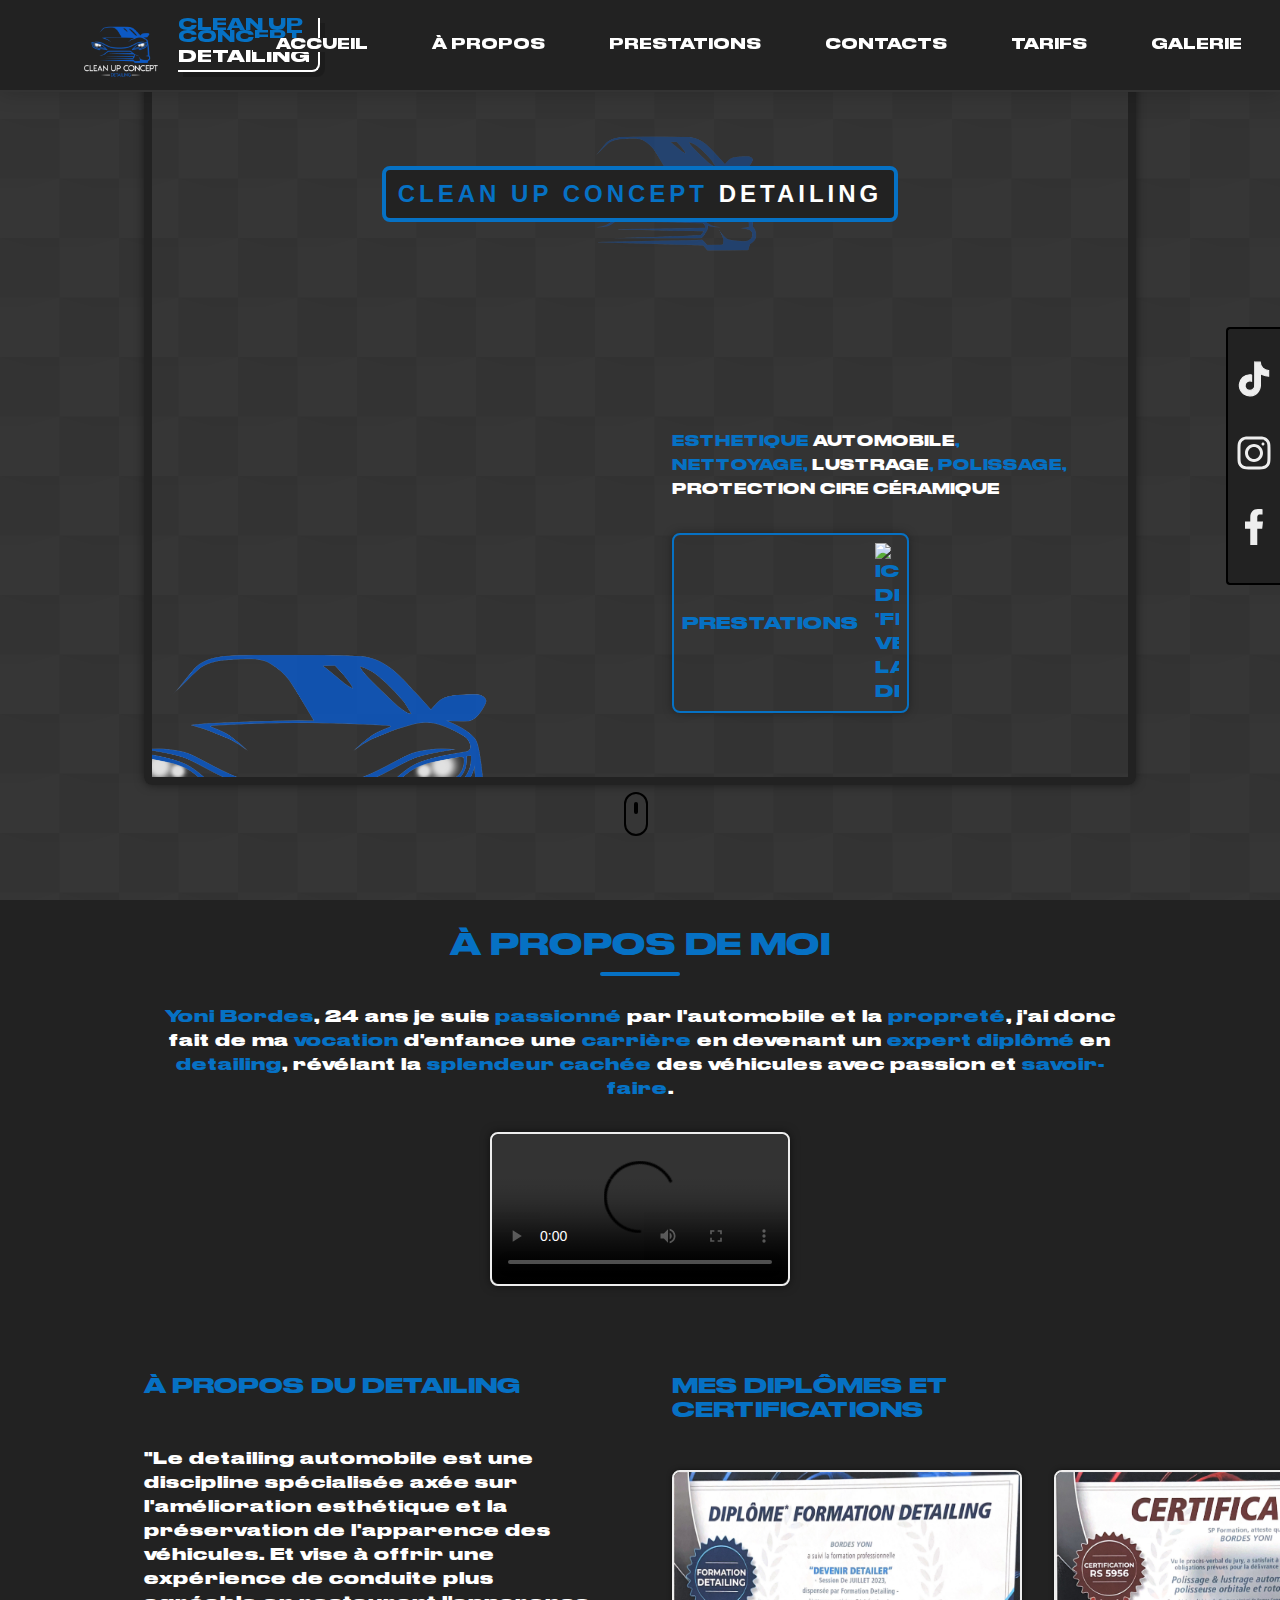
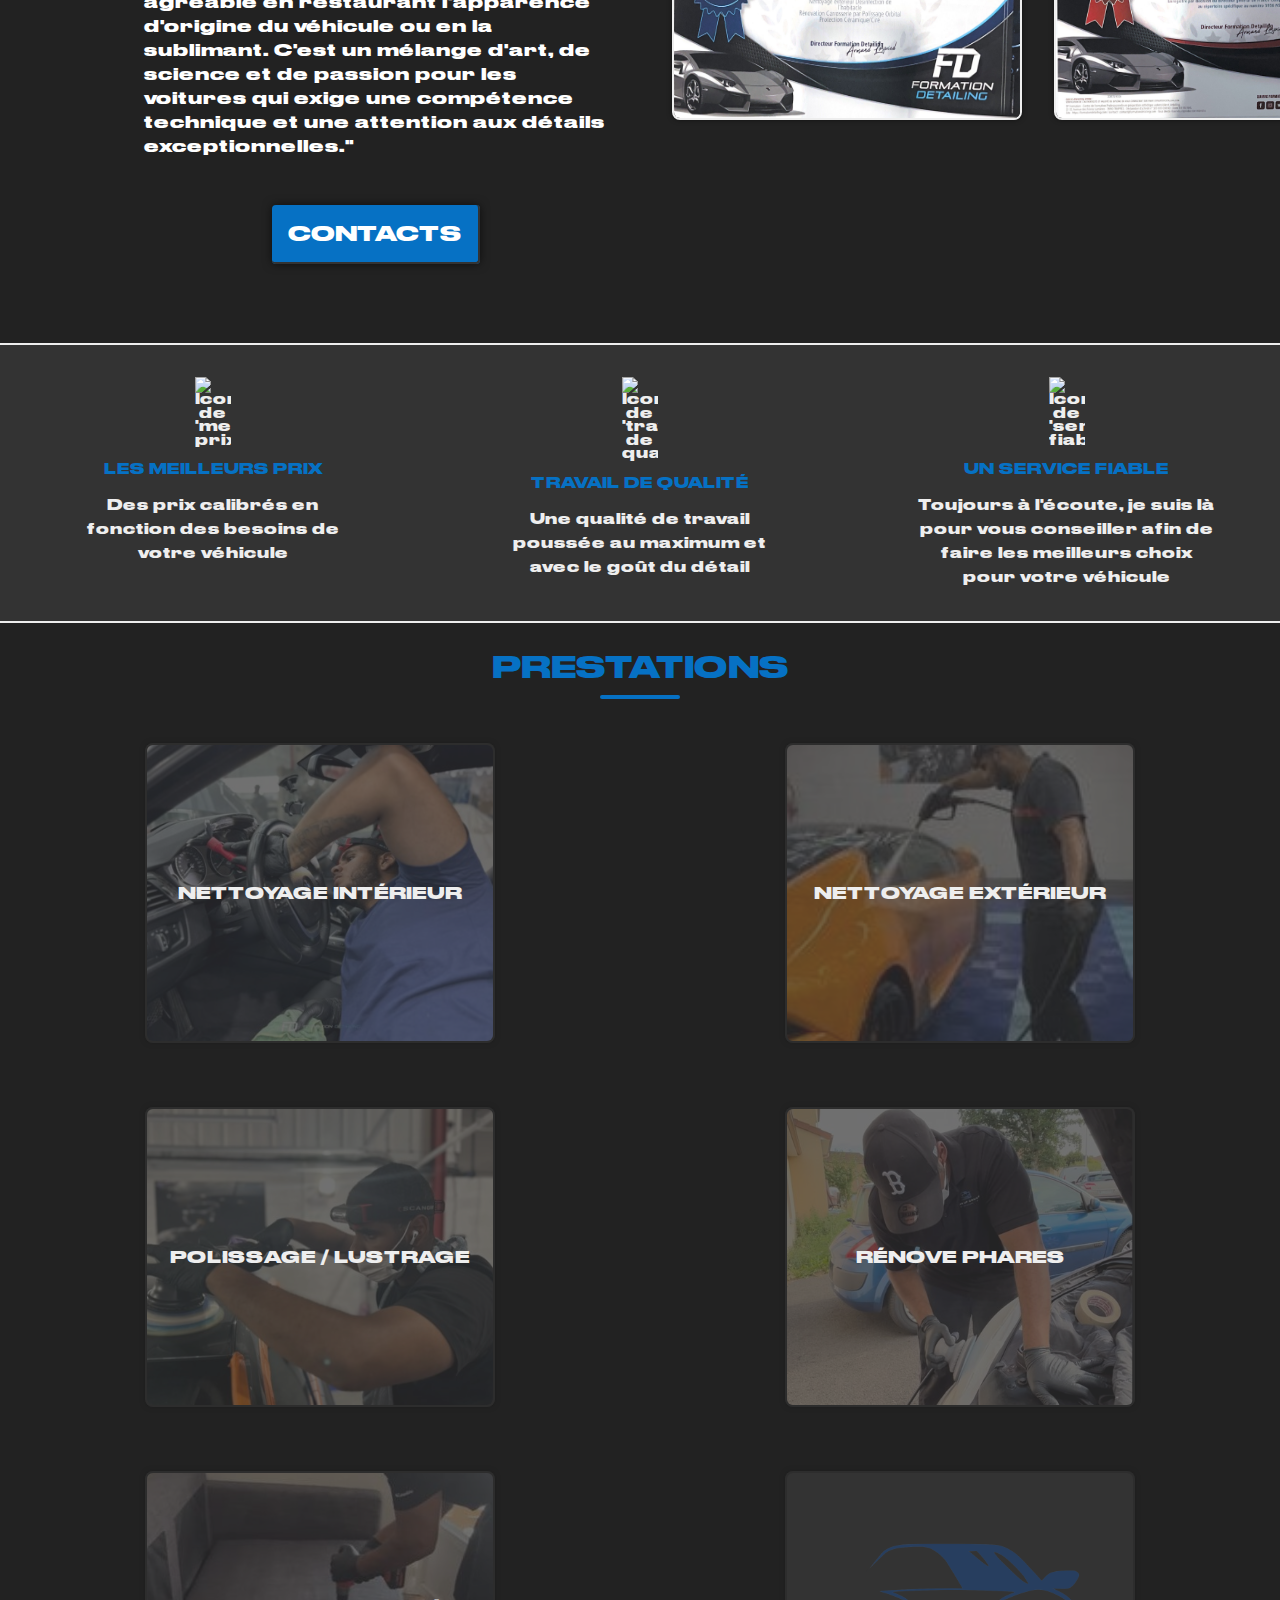
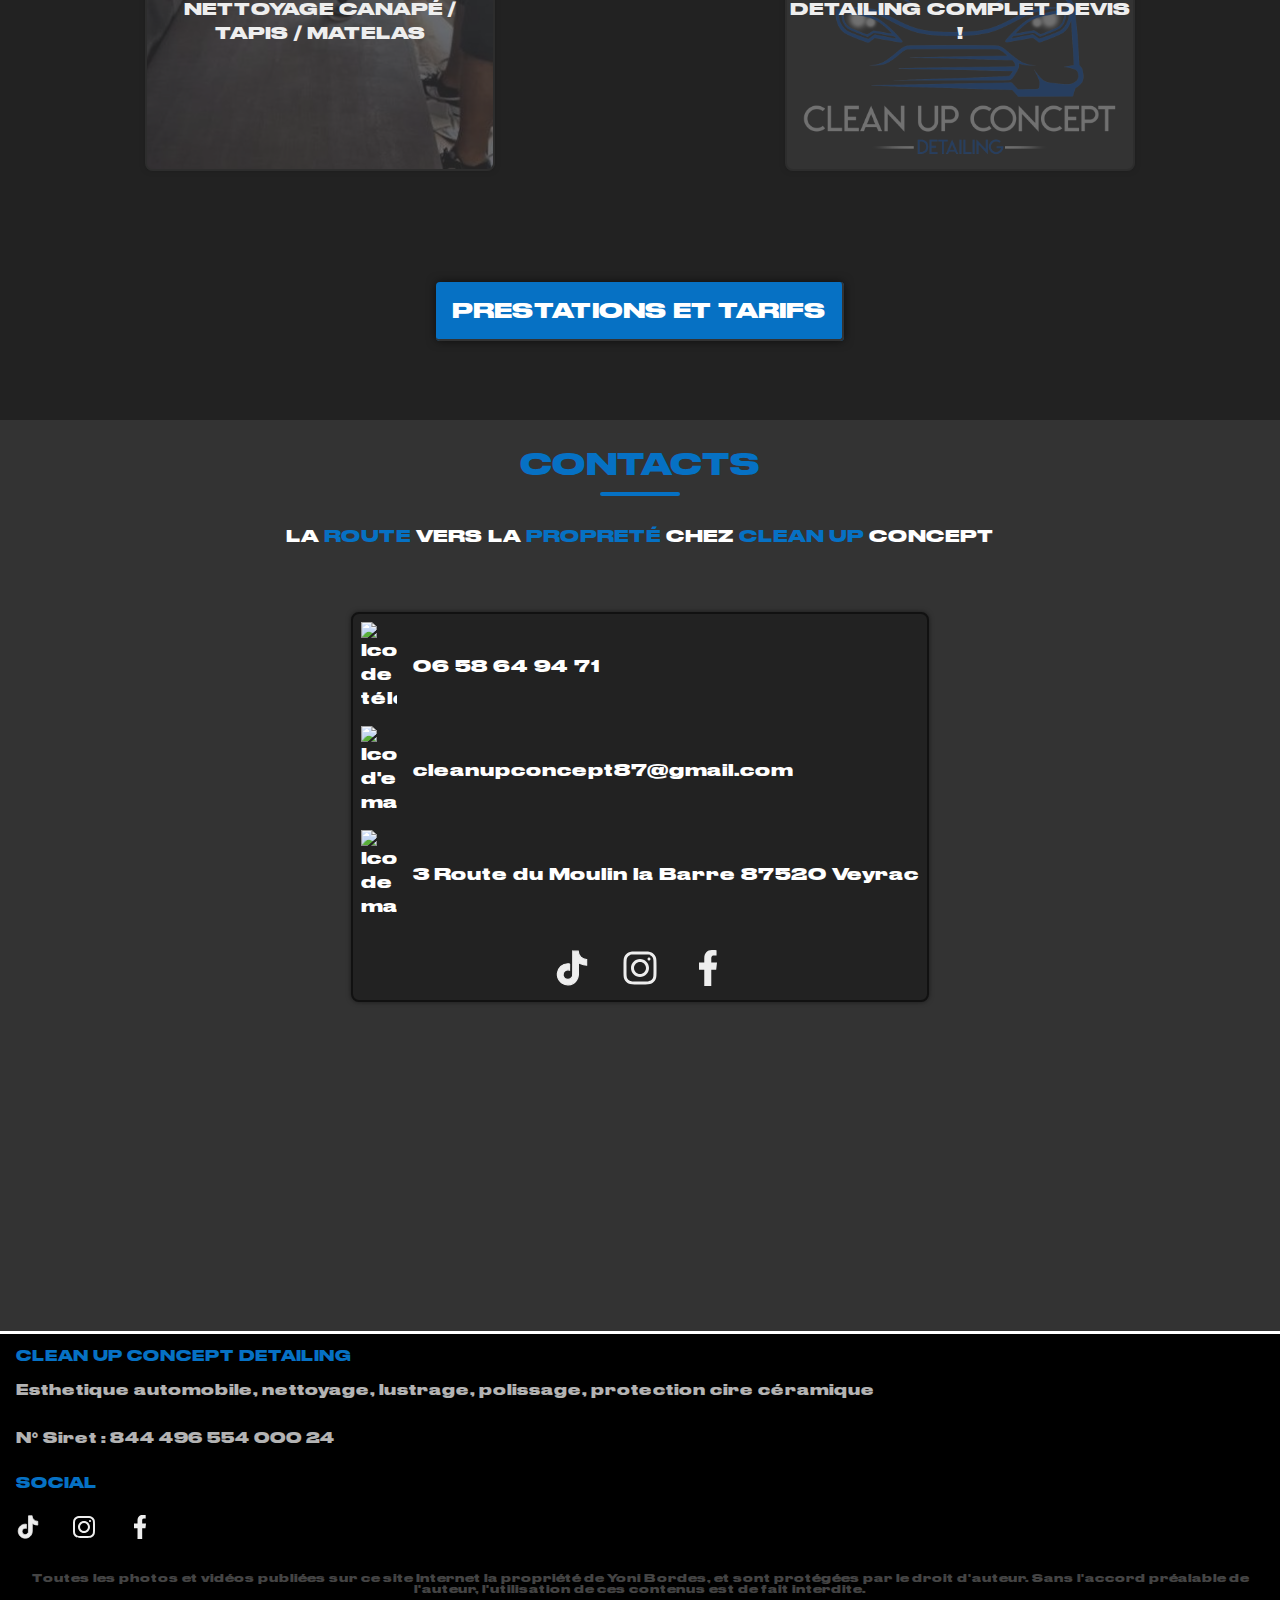
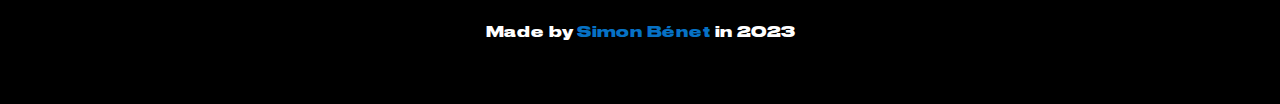
==== commit f6aca6e2: "ajout d'une grille tarifaire, retirage des prix des titres et descriptions de prestations, correctio" ====
--- a/index.html
+++ b/index.html
@@ -30,6 +30,16 @@
 
     <!-- Fontawesome -->
     <link rel="stylesheet" href="https://cdnjs.cloudflare.com/ajax/libs/font-awesome/6.2.0/css/all.min.css" integrity="sha512-xh6O/CkQoPOWDdYTDqeRdPCVd1SpvCA9XXcUnZS2FmJNp1coAFzvtCN9BmamE+4aHK8yyUHUSCcJHgXloTyT2A==" crossorigin="anonymous" referrerpolicy="no-referrer" />
+
+    <!-- favicon -->
+
+    <link rel="apple-touch-icon" sizes="180x180" href="/apple-touch-icon.png">
+    <link rel="icon" type="image/png" sizes="32x32" href="/favicon-32x32.png">
+    <link rel="icon" type="image/png" sizes="16x16" href="/favicon-16x16.png">
+    <link rel="manifest" href="/site.webmanifest">
+    <link rel="mask-icon" href="/safari-pinned-tab.svg" color="#5bbad5">
+    <meta name="msapplication-TileColor" content="#da532c">
+    <meta name="theme-color" content="#ffffff">
 
     <!-- style sheet -->
     
@@ -150,14 +160,14 @@
                 <div id="rightSidenavContainer">
                     <ul>
                         <li class="homeSocialIcons">
-                            <a href="https://www.tiktok.com/@cleanupconcept" target="_blank" title="Cliquez pour accéder à mon profil Tiktok" rel="noreferrer"><img src="/assets/img/tiktok.png" alt="Icone de Linkedin"></a>
+                            <a href="https://www.tiktok.com/@cleanupconcept" target="_blank" title="Cliquez pour accéder à mon profil Tiktok" rel="noreferrer"><img src="/assets/img//tiktok.svg" alt="Icone de Tiktok"></a>
                             
                         </li>
                         <li class="homeSocialIcons">
-                            <a href="https://instagram.com/cleanupconcepts?igshid=NjIwNzIyMDk2Mg==" target="_blank" title="Cliquez pour accéder à mon profil Instagram" rel="noreferrer"><img src="https://cdn-icons-png.flaticon.com/128/717/717392.png" alt="Icone de Instagram"></a>
+                            <a href="https://instagram.com/cleanupconcepts?igshid=NjIwNzIyMDk2Mg==" target="_blank" title="Cliquez pour accéder à mon profil Instagram" rel="noreferrer"><img src="/assets/img/insta.svg" alt="Icone de Instagram"></a>
                         </li>
                         <li class="homeSocialIcons">
-                            <a href="https://www.facebook.com/profile.php?id=100095238857421" target="_blank" title="Cliquez pour accéder à mon profil Facebook" rel="noreferrer"><img src="https://cdn-icons-png.flaticon.com/128/3128/3128208.png" alt="Icone de Facebook"></a>
+                            <a href="https://www.facebook.com/profile.php?id=100095238857421" target="_blank" title="Cliquez pour accéder à mon profil Facebook" rel="noreferrer"><img src="/assets/img/fb.svg" alt="Icone de Facebook"></a>
                         </li>
                     </ul>
                 </div>
@@ -240,44 +250,51 @@
 
                 <!-- prestation 1 -->
 
-                <a class="prestationMainContainers" title="Accéder à la prestation n°1" href="price_gallery.html#prestation1">
-                    <h4 class="prestationTitles">nettoyage intérieur / exterieur</h4>
-                    <img src="/assets/img/img1.jpeg" alt="Photo de la prestation n°">
+                <a class="prestationMainContainers" title="Accéder à la prestation 'nettoyage intérieur'" href="price_gallery.html#prestation1">
+                    <h4 class="prestationTitles">nettoyage intérieur</h4>
+                    <img src="/assets/img/img13.jpeg" alt="Photo de la prestation 'nettoyage intérieur'">
                 </a>
                 
                 <!-- prestation 2 -->
                 
-                <a class="prestationMainContainers" title="Accéder à la prestation n°2" href="price_gallery.html#prestation2">
+                <a class="prestationMainContainers" title="Accéder à la prestation 'nettoyage extérieur'" href="price_gallery.html#prestation2">
+                    <h4 class="prestationTitles">nettoyage extérieur</h4>
+                    <img src="/assets/img/img17.jpg" alt="Photo de la prestation 'nettoyage extérieur'">
+                </a>
+
+                <!-- prestation 3 -->
+                
+                <a class="prestationMainContainers" title="Accéder à la prestation 'polissage / lustrage'" href="price_gallery.html#prestation3">
                     <h4 class="prestationTitles">polissage / lustrage</h4>
-                    <img src="/assets/img/img13.jpeg" alt="Photo de la prestation n°">
-                </a>
-
-                <!-- prestation 3 -->
-                
-                <a class="prestationMainContainers" title="Accéder à la prestation n°3" href="price_gallery.html#prestation3">
-                    <h4 class="prestationTitles">traitement cire / céramique</h4>
-                    <img src="/assets/img/img2.jpeg" alt="Photo de la prestation n°">
+                    <img src="/assets/img/img2.jpeg" alt="Photo de la prestation 'polissage / lustrage'">
                 </a>
 
                 <!-- prestation 4 -->
                 
-                <a class="prestationMainContainers" title="Accéder à la prestation n°4" href="price_gallery.html#prestation4">
+                <a class="prestationMainContainers" title="Accéder à la prestation 'rénovation phares'" href="price_gallery.html#prestation4">
                     <h4 class="prestationTitles">rénove phares</h4>
-                    <img src="/assets/img/img4.jpg" alt="Photo de la prestation n°">
+                    <img src="/assets/img/img4.jpg" alt="Photo de la prestation 'rénovation phares'">
                 </a>
 
                 <!-- prestation 5 -->
                 
-                <a class="prestationMainContainers middle" title="Accéder à la prestation n°4" href="price_gallery.html#prestation4">
+                <a class="prestationMainContainers" title="Accéder à la prestation 'nettoyage canapé / tapis / matelas'" href="price_gallery.html#prestation5">
                     <h4 class="prestationTitles">nettoyage canapé / tapis / matelas</h4>
-                    <img src="/assets/img/img4.jpg" alt="Photo de la prestation n°">
+                    <img src="/assets/img/img22.jpg" alt="Photo de la prestation 'nettoyage canapé / tapis / matelas'">
+                </a>
+
+                <!-- prestation 6 -->
+                
+                <a class="prestationMainContainers" title="Accéder à la prestation 'devis'" href="price_gallery.html#prestation6">
+                    <h4 class="prestationTitles">detailing complet devis !</h4>
+                    <img src="/assets/img/logo.png" alt="Photo de la prestation 'devis'">
                 </a>
             </div>
 
             <!-- "Prestation galerie" CTA -->
 
             <div class="ctaContainers">
-                <a href="/price_gallery.html" class="cta" rel="noreferrer" title="Accéder à la galerie des 'Prestations et tarifs'">Prestations et tarifs</a>
+                <a href="/price_gallery.html" class="cta" id="prestationSectionCta"  rel="noreferrer" title="Accéder à la galerie des 'Prestations et tarifs'">Prestations et tarifs</a>
             </div>
         </section>
 
@@ -294,20 +311,20 @@
                 <div id="contactSectionMainContainer">
                     <div id="contatcsContainer">
                         <ul>
-                            <li><img src="https://cdn-icons-png.flaticon.com/128/25/25453.png" alt="Icone de téléphone">06.51.95.31.45</li>
+                            <li><img src="https://cdn-icons-png.flaticon.com/128/25/25453.png" alt="Icone de téléphone">06 58 64 94 71</li>
                             <li><img src="https://cdn-icons-png.flaticon.com/128/1250/1250663.png" alt="Icone d'e-mail">cleanupconcept87@gmail.com</li>
                             <li><img src="https://cdn-icons-png.flaticon.com/128/447/447031.png" alt="Icone de marqueur">3 Route du Moulin la Barre 87520 Veyrac</li>
                         </ul>
                     </div>
                     <ul id="contactSectionSocialIconsContainer">
                         <li>
-                            <a href="https://www.tiktok.com/@cleanupconcept" target="_blank" title="Cliquez pour accéder à mon profil Tiktok" rel="noreferrer"><img src="/assets/img/tiktok.png" alt="Icone de Linkedin"></a>
+                            <a href="https://www.tiktok.com/@cleanupconcept" target="_blank" title="Cliquez pour accéder à mon profil Tiktok" rel="noreferrer"><img src="/assets/img//tiktok.svg" alt="Icone de Linkedin"></a>
                         </li>
                         <li>
-                            <a href="https://instagram.com/cleanupconcepts?igshid=NjIwNzIyMDk2Mg==" target="_blank" title="Cliquez pour accéder à mon profil Instagram" rel="noreferrer"><img src="https://cdn-icons-png.flaticon.com/128/717/717392.png" alt="Icone de Instagram"></a>
+                            <a href="https://instagram.com/cleanupconcepts?igshid=NjIwNzIyMDk2Mg==" target="_blank" title="Cliquez pour accéder à mon profil Instagram" rel="noreferrer"><img src="/assets/img/insta.svg" alt="Icone de Instagram"></a>
                         </li>
                         <li>
-                            <a href="https://www.facebook.com/profile.php?id=100095238857421" target="_blank" title="Cliquez pour accéder à mon profil Facebook" rel="noreferrer"><img src="https://cdn-icons-png.flaticon.com/128/3128/3128208.png" alt="Icone de Facebook"></a>
+                            <a href="https://www.facebook.com/profile.php?id=100095238857421" target="_blank" title="Cliquez pour accéder à mon profil Facebook" rel="noreferrer"><img src="/assets/img/fb.svg" alt="Icone de Facebook"></a>
                         </li>
                     </ul>
                 </div>
@@ -325,20 +342,21 @@
         <div id="footerMainContainer">
             <div id="footerBioContainer">
                 <p id="footerName">Clean up concept detailing</p>
-                <p id="footerBio">Esthetique automobile, nettoyage, lustrage, polissage,     protection cire céramique</p>
+                <p id="footerBio">Esthetique automobile, nettoyage, lustrage, polissage, protection cire céramique</p>
+                <p id="siret">N° Siret : 844 496 554 000 24</p>
             </div>
             <div id="footerSocialContainer">
                 <h2>social</h2>
                 <ul>
                     <li>
-                        <a href="https://www.tiktok.com/@cleanupconcept" target="_blank" title="Cliquez pour accéder à mon profil Tiktok" rel="noreferrer"><img src="/assets/img/tiktok.png" alt="Icone de Linkedin"></a>
+                        <a href="https://www.tiktok.com/@cleanupconcept" target="_blank" title="Cliquez pour accéder à mon profil Tiktok" rel="noreferrer"><img src="/assets/img/tiktok.svg" alt="Icone de Linkedin"></a>
                         
                     </li>
                     <li>
-                        <a href="https://instagram.com/cleanupconcepts?igshid=NjIwNzIyMDk2Mg==" target="_blank" title="Cliquez pour accéder à mon profil Instagram" rel="noreferrer"><img src="https://cdn-icons-png.flaticon.com/128/717/717392.png" alt="Icone de Instagram"></a>
+                        <a href="https://instagram.com/cleanupconcepts?igshid=NjIwNzIyMDk2Mg==" target="_blank" title="Cliquez pour accéder à mon profil Instagram" rel="noreferrer"><img src="/assets/img/insta.svg" alt="Icone de Instagram"></a>
                     </li>
                     <li>
-                        <a href="https://www.facebook.com/profile.php?id=100095238857421" target="_blank" title="Cliquez pour accéder à mon profil Facebook" rel="noreferrer"><img src="https://cdn-icons-png.flaticon.com/128/3128/3128208.png" alt="Icone de Facebook"></a>
+                        <a href="https://www.facebook.com/profile.php?id=100095238857421" target="_blank" title="Cliquez pour accéder à mon profil Facebook" rel="noreferrer"><img src="/assets/img/fb.svg" alt="Icone de Facebook"></a>
                     </li>
                 </ul>
             </div>
--- a/assets/css/styles.min.css
+++ b/assets/css/styles.min.css
@@ -1 +1 @@
-*:where(:not(html,iframe,canvas,img,svg,video):not(svg *,symbol *)){display:revert}*,*::before,*::after{box-sizing:border-box}a,button{cursor:revert}ol,ul,menu{list-style:none}img{max-width:100%}table{border-collapse:collapse}input,textarea{-webkit-user-select:auto}textarea{white-space:revert}meter{-webkit-appearance:revert;appearance:revert}::placeholder{color:unset}:where([hidden]){display:none}:where([contenteditable]:not([contenteditable=false])){-moz-user-modify:read-write;-webkit-user-modify:read-write;overflow-wrap:break-word;-webkit-line-break:after-white-space;-webkit-user-select:auto}:where([draggable=true]){-webkit-user-drag:element}html,body,div,span,object,iframe,h1,h2,h3,h4,h5,h6,p,blockquote,pre,abbr,address,cite,code,del,dfn,em,img,ins,kbd,q,samp,small,strong,sub,sup,var,b,i,dl,dt,dd,ol,ul,li,fieldset,form,label,legend,table,caption,tbody,tfoot,thead,tr,th,td,article,aside,canvas,details,figcaption,figure,footer,header,hgroup,menu,nav,section,summary,time,mark,audio,video{margin:0;padding:0;border:0;outline:0;font-size:100%;vertical-align:baseline;background:rgba(0,0,0,0)}body{line-height:1}article,aside,details,figcaption,figure,footer,header,hgroup,menu,nav,section{display:block}nav ul{list-style:none}blockquote,q{quotes:none}blockquote:before,blockquote:after,q:before,q:after{content:none}a{margin:0;padding:0;font-size:100%;vertical-align:baseline;background:rgba(0,0,0,0)}ins{background-color:#ff9;color:#000;text-decoration:none}mark{background-color:#ff9;color:#000;font-style:italic;font-weight:bold}del{text-decoration:line-through}abbr[title],dfn[title]{border-bottom:1px dotted;cursor:help}table{border-collapse:collapse;border-spacing:0}hr{display:block;height:1px;border:0;border-top:1px solid #ccc;margin:1em 0;padding:0}input,select{vertical-align:middle}img{max-width:100%}.ctaContainers{text-align:center;margin:4rem 0 4rem 0 !important;transition:.3s}@media(min-width: 1025px){.ctaContainers{cursor:pointer}.ctaContainers:hover{transition:.3s;color:#333;transform:translateY(-2px)}}.ctaContainers .cta{color:#fff;text-decoration:none;text-transform:uppercase;background-color:#0671c4;border-right:solid 2px #333;border-bottom:solid 2px #333;border-radius:.25rem;padding:.75rem;transition:.3s;box-shadow:0px 0px 10px 0px rgba(0,0,0,.6)}@media(min-width: 767px){.ctaContainers .cta{font-size:1rem}}@media(min-width: 1025px){.ctaContainers .cta{font-size:1.25rem;padding:1rem}.ctaContainers .cta:hover{transition:.3s;color:#333}}#mapContainer #map{height:300px;border-top:#333 solid;border-bottom:#fff solid;z-index:1}#mouse{display:none}@media(min-width: 1025px){#mouse{border:solid #000 2px;height:2.75rem;width:1.5rem;border-radius:.75rem;position:absolute;left:calc(50% - 1rem);display:block;bottom:4rem}}#mouse #scrollContainer{position:relative}#mouse #scrollContainer:before{background-color:#000;position:absolute;content:"";display:block;height:.75rem;width:.25rem;border-radius:.5rem;top:.5rem;left:calc(50% - 2px);-webkit-animation-name:drop;-webkit-animation-timing-function:linear;-webkit-animation-iteration-count:infinite;-webkit-animation-play-state:running;-webkit-animation-delay:0s;-webkit-animation-duration:.8s;animation-name:drop;animation-timing-function:linear;animation-iteration-count:infinite;animation-play-state:running;animation-delay:0s;animation-duration:.8s}@-webkit-keyframes drop{0%{top:6px;opacity:.25}30%{top:9px;opacity:1}100%{top:20px;opacity:0}}@keyframes drop{0%{top:6px;opacity:.25}30%{top:9px;opacity:1}100%{top:20px;opacity:0}}#navbar{position:fixed;bottom:0;left:0;right:0;background-color:#222;height:50px;z-index:1000;display:flex;justify-content:center;align-items:center;display:none}@media(min-width: 1025px){#navbar{font-size:.85rem;position:inherit;height:inherit;display:block}}#navbar ul{width:100%;display:flex;justify-content:center;align-items:center;gap:0 2.5rem}@media(min-width: 767px){#navbar ul{gap:0 8rem}}@media(min-width: 1025px){#navbar ul{gap:0 4rem;margin-right:4rem}}#navbar ul li{transition:.3s}@media(min-width: 1025px){#navbar ul li:hover{transform:translateY(-2px);transition:.3s}}#navbar ul li a{color:#fff;text-decoration:none;transition:.3s}@media(min-width: 1025px){#navbar ul li a:hover{color:#0671c4;cursor:pointer;transition:.3s}#navbar ul li a:active{color:#05406d;transition:none}}#navbar ul li a .navbarTxt{display:none}@media(min-width: 1025px){#navbar ul li a .navbarTxt{display:block}}#navbar ul li a .navbarIcons{width:32px}header{gap:0 2rem;text-transform:uppercase;font-weight:bolder;position:fixed;width:100%;z-index:1000;background-color:#222;box-shadow:0px 0px 20px 0px rgba(0,0,0,.2);color:#0671c4;border-bottom:#333 2px solid}header #headerMainContentContainer{padding:1rem 1rem;display:flex;align-items:center;position:relative}@media(min-width: 1025px){header #headerMainContentContainer{padding:.25rem 1rem}}header #headerMainContentContainer #logoContainer{display:flex;align-items:center;gap:0 1rem}@media(min-width: 1025px){header #headerMainContentContainer #logoContainer{width:100%;margin-left:4rem}}header #headerMainContentContainer #logoContainer #logo{width:42px}@media(min-width: 767px){header #headerMainContentContainer #logoContainer #logo{width:64px}}@media(min-width: 1025px){header #headerMainContentContainer #logoContainer #logo{width:82px}}header #headerMainContentContainer #logoContainer #headerTitleContainer{display:flex;flex-direction:column;gap:.5rem 0;border-right:solid #fff 2px;border-bottom:solid #fff 2px;box-shadow:5px 5px 0px 0px rgba(0,0,0,.15);padding:0 .5rem .5rem 0;border-bottom-right-radius:.5rem;line-height:.75rem;font-size:.75rem}@media screen and (min-width: 0px)and (max-width: 359px){header #headerMainContentContainer #logoContainer #headerTitleContainer{font-size:.5rem}}@media(min-width: 767px){header #headerMainContentContainer #logoContainer #headerTitleContainer{font-size:.85rem}}@media(min-width: 1025px){header #headerMainContentContainer #logoContainer #headerTitleContainer{font-size:1rem}}header #headerMainContentContainer #logoContainer #headerTitleContainer strong{color:#fff}header #headerMainContentContainer #logoContainer #headerTitleContainer #detailing{color:#fff}header #headerMainContentContainer #burgerMenuMainContainer{text-align:right;position:absolute;top:1rem;right:1rem}@media(min-width: 1025px){header #headerMainContentContainer #burgerMenuMainContainer{display:none}}header #headerMainContentContainer #burgerMenuMainContainer .burgerMenuImgContainer img{width:32px;margin-left:2rem}@media(min-width: 767px){header #headerMainContentContainer #burgerMenuMainContainer .burgerMenuImgContainer img{width:48px}}@media(min-width: 1025px){header #headerMainContentContainer #burgerMenuMainContainer .burgerMenuImgContainer img{margin-left:0}header #headerMainContentContainer #burgerMenuMainContainer .burgerMenuImgContainer img:hover{cursor:pointer}}header #headerMainContentContainer #burgerMenuMainContainer #burgerMenuCloserContainer{display:none}header #burgerMenu{display:none;font-size:.85rem}header #burgerMenu ul{display:flex;flex-direction:column;gap:1rem 0}header #burgerMenu ul li{text-align:right;padding:0 1rem 1rem 0;width:100%;border-bottom:solid rgba(0,0,0,.1) 1px}header #burgerMenu ul li a{text-decoration:none;color:#fff;font-size:.75rem;transition:.3s}@media(min-width: 1025px){header #burgerMenu ul li a:hover{color:#0671c4;cursor:pointer;transition:.3s}}main{color:#fff}main section{padding:2rem 1rem;line-height:1.5rem}@media(min-width: 1025px){main section .defaultMainContainer{margin:0 8rem}}@media(min-width: 1440px){main section .defaultMainContainer{margin:0 20rem}}main section .sectionTopContainers{text-align:center;margin-bottom:4rem}main section .sectionTopContainers .sectionTitle{font-size:1rem;text-transform:uppercase;position:relative;margin-bottom:3rem;color:#0671c4}@media(min-width: 1025px){main section .sectionTopContainers .sectionTitle{font-size:1.75rem}}main section .sectionTopContainers .sectionTitle::after{content:"";position:absolute;bottom:-20px;left:50%;transform:translateX(-50%);background-color:#0671c4;width:80px;height:4px;border-radius:.5rem}main section .sectionTopContainers p{font-size:.85rem}@media(min-width: 1025px){main section .sectionTopContainers p{font-size:1rem}}main section .sectionTopContainers p strong{color:#0671c4}@media(min-width: 1025px){main section .sectionTopContainers .prestation{margin:0 8rem}}main #homeSection{display:flex;flex-direction:column;justify-content:center;align-items:center;position:relative;height:100dvh;background-image:url("data:image/svg+xml,%3Csvg xmlns='http://www.w3.org/2000/svg' width='119' height='119' viewBox='0 0 200 200'%3E%3Cdefs%3E%3ClinearGradient id='a' gradientUnits='userSpaceOnUse' x1='100' y1='33' x2='100' y2='-3'%3E%3Cstop offset='0' stop-color='%23000' stop-opacity='0'/%3E%3Cstop offset='1' stop-color='%23000' stop-opacity='1'/%3E%3C/linearGradient%3E%3ClinearGradient id='b' gradientUnits='userSpaceOnUse' x1='100' y1='135' x2='100' y2='97'%3E%3Cstop offset='0' stop-color='%23000' stop-opacity='0'/%3E%3Cstop offset='1' stop-color='%23000' stop-opacity='1'/%3E%3C/linearGradient%3E%3C/defs%3E%3Cg fill='%23c6c6c6' fill-opacity='0.02'%3E%3Crect x='100' width='100' height='100'/%3E%3Crect y='100' width='100' height='100'/%3E%3C/g%3E%3Cg fill-opacity='0.02'%3E%3Cpolygon fill='url(%23a)' points='100 30 0 0 200 0'/%3E%3Cpolygon fill='url(%23b)' points='100 100 0 130 0 100 200 100 200 130'/%3E%3C/g%3E%3C/svg%3E")}main #homeSection #homeContentMainContainer{z-index:1}main #homeSection #homeContentMainContainer #homeMainContentContainer{position:relative;overflow:hidden}@media(min-width: 1025px){main #homeSection #homeContentMainContainer #homeMainContentContainer{box-shadow:0px 0px 10px 0px rgba(0,0,0,.5);border:solid 8px #222;border-radius:.5rem;display:grid;gap:4rem 0;grid-template-columns:1fr 1fr;grid-template-rows:1fr 1fr;margin-top:4rem;height:80%}}main #homeSection #homeContentMainContainer #homeMainContentContainer #homeImg{display:none}@media(min-width: 1025px){main #homeSection #homeContentMainContainer #homeMainContentContainer #homeImg{display:block;bottom:-35%;left:-10%;position:absolute;width:512px;opacity:.85}}main #homeSection #homeContentMainContainer #homeMainContentContainer #titleContainer{grid-column:1/3}main #homeSection #homeContentMainContainer #homeMainContentContainer #homeSpeechAndCtaContainer{grid-column:2;grid-row:2}@media(min-width: 1025px){main #homeSection #homeContentMainContainer #homeMainContentContainer #homeSpeechAndCtaContainer{margin:2rem}}main #homeSection #homeContentMainContainer #homeMainContentContainer #homeSpeechAndCtaContainer #speechContainer{text-align:center}@media(min-width: 1025px){main #homeSection #homeContentMainContainer #homeMainContentContainer #homeSpeechAndCtaContainer #speechContainer{text-align:left}}main #homeSection #homeContentMainContainer #homeMainContentContainer #homeSpeechAndCtaContainer #speechContainer h2{color:#0671c4;font-size:.85rem;text-transform:uppercase;margin-bottom:2rem}main #homeSection #homeContentMainContainer #homeMainContentContainer #homeSpeechAndCtaContainer #speechContainer h2 strong{color:#fff}main #homeSection #homeContentMainContainer #homeMainContentContainer #homeSpeechAndCtaContainer #speechContainer p{margin:1rem 0 2rem 0;font-size:.85rem}main #homeSection #homeContentMainContainer #homeMainContentContainer #homeSpeechAndCtaContainer #homeCtaMainContainer{margin-bottom:2rem}main #homeSection #homeContentMainContainer #homeMainContentContainer #homeSpeechAndCtaContainer #homeCtaMainContainer #homeCta{border:solid #0671c4 2px;border-radius:.5rem;padding:.5rem;text-transform:uppercase;text-decoration:none;color:#0671c4;display:flex;align-items:center;justify-content:center;gap:0 1rem;width:fit-content;margin:0 auto;box-shadow:0px 0px 10px 0px rgba(0,0,0,.35);transition:.3s;font-size:.75rem}@media(min-width: 1025px){main #homeSection #homeContentMainContainer #homeMainContentContainer #homeSpeechAndCtaContainer #homeCtaMainContainer #homeCta{margin:inherit;font-size:1rem}main #homeSection #homeContentMainContainer #homeMainContentContainer #homeSpeechAndCtaContainer #homeCtaMainContainer #homeCta:hover{transform:translateY(-2px);transition:.3s}}main #homeSection #homeContentMainContainer #homeMainContentContainer #homeSpeechAndCtaContainer #homeCtaMainContainer #homeCta #homeCtaImg{width:24px}main #homeSection #homeContentMainContainer .homeContentContainers{margin:4rem 0}@media(min-width: 1025px){main #homeSection #homeContentMainContainer .homeContentContainers{margin:6rem 0}}main #homeSection #homeContentMainContainer .homeContentContainers h1{color:#0671c4;text-transform:uppercase;font-size:1.5rem;text-align:center;font-family:Impact,Haettenschweiler,"Arial Narrow Bold",sans-serif;letter-spacing:.25rem;position:relative;width:fit-content;margin:0 auto;border:solid 2px;border-radius:.5rem;padding:.5rem;background-color:#222}@media(min-width: 767px){main #homeSection #homeContentMainContainer .homeContentContainers h1{font-size:1.25rem}}@media(min-width: 1025px){main #homeSection #homeContentMainContainer .homeContentContainers h1{font-size:1.5rem;padding:.75rem;border:solid 4px}}@media(min-width: 1440px){main #homeSection #homeContentMainContainer .homeContentContainers h1{font-size:2rem}}main #homeSection #homeContentMainContainer .homeContentContainers h1 strong{color:#fff}main #homeSection #homeContentMainContainer .homeContentContainers h1 #titleImg{display:none}@media(min-width: 1025px){main #homeSection #homeContentMainContainer .homeContentContainers h1 #titleImg{display:block;position:absolute;width:258px;right:20%;bottom:50%;transform:translateY(50%);z-index:-1;opacity:.4}}main #homeSection #homeContentMainContainer .homeContentContainers p{font-weight:bolder;text-align:center}@media(min-width: 767px){main #homeSection #homeContentMainContainer .homeContentContainers p{font-size:1rem}}@media(min-width: 1025px){main #homeSection #homeContentMainContainer .homeContentContainers p{font-size:1.25rem}}main #homeSection #homeContentMainContainer #rightSidenavContainer{display:none}@media(min-width: 1025px){main #homeSection #homeContentMainContainer #rightSidenavContainer{display:block;position:absolute;right:0;bottom:35%;background-color:#222;padding:2rem .5rem;border:solid #000 2px;border-right:none;border-top-left-radius:.25rem;border-bottom-left-radius:.25rem}}main #homeSection #homeContentMainContainer #rightSidenavContainer ul{display:flex;flex-direction:column;gap:2rem 0}main #homeSection #homeContentMainContainer #rightSidenavContainer ul li img{width:24px;transition:.3s}@media(min-width: 1025px){main #homeSection #homeContentMainContainer #rightSidenavContainer ul li img{cursor:pointer;width:36px}main #homeSection #homeContentMainContainer #rightSidenavContainer ul li img:hover{transition:.3s;transform:translateY(-2px)}main #homeSection #homeContentMainContainer #rightSidenavContainer ul li img:active{transform:translateY(3px);transform:translateX(3px)}}main #aboutSection{background-color:#222}main #aboutSection #aboutSectionTopContainer #presentationVideoContainer{border:solid 2px #eee;width:300px;height:100%;border-radius:.5rem;box-shadow:0px 0px 10px 0px rgba(0,0,0,.5);margin:0 auto;margin-top:2rem}main #aboutSection #aboutSectionTopContainer #presentationVideoContainer video{border-radius:.5rem;display:block;width:100%;height:100%}@media(min-width: 1025px){main #aboutSection #aboutSectionMainContainer{display:grid;grid-template-columns:1fr 1fr;gap:0 4rem}}main #aboutSection #aboutSectionMainContainer .aboutSectionContainers{text-align:center}@media(min-width: 1025px){main #aboutSection #aboutSectionMainContainer .aboutSectionContainers{text-align:inherit}}main #aboutSection #aboutSectionMainContainer .aboutSectionContainers h3{color:#0671c4;margin:1.5rem 0;text-transform:uppercase;position:relative}@media(min-width: 767px){main #aboutSection #aboutSectionMainContainer .aboutSectionContainers h3{font-size:1rem}}@media(min-width: 1025px){main #aboutSection #aboutSectionMainContainer .aboutSectionContainers h3{margin-bottom:3rem;font-size:1.25rem}}main #aboutSection #aboutSectionMainContainer .aboutSectionContainers p{font-size:.85rem}@media(min-width: 767px){main #aboutSection #aboutSectionMainContainer .aboutSectionContainers p{font-size:1rem}}main #aboutSection #certificationMainContainer #certificationContainer{display:flex;flex-direction:column;margin-top:2rem;align-items:center;gap:2rem 0}@media(min-width: 1025px){main #aboutSection #certificationMainContainer #certificationContainer{flex-direction:row;gap:0 2rem}}main #aboutSection #certificationMainContainer #certificationContainer .certifications{box-shadow:0px 0px 5px 0px rgba(0,0,0,.5);width:350px;height:250px;border:solid 2px #eee;border-radius:.5rem}main #specsMainContainer{border-bottom:solid #eee 2px;border-top:solid #eee 2px;background-color:#333;width:100%;display:flex;flex-direction:column;color:#eee;font-size:.85rem}@media(min-width: 1025px){main #specsMainContainer{display:grid;grid-template-columns:repeat(3, 1fr)}}main #specsMainContainer .specsContainers{display:flex;flex-direction:column;align-items:center;text-align:center;gap:1rem 0;padding:0 4rem;margin-top:2rem}main #specsMainContainer .specsContainers img{width:36px}main #specsMainContainer .specsContainers h4{text-transform:uppercase;color:#0671c4}main #specsMainContainer .last{margin-bottom:2rem}main #prestationSection{background-color:#222}main #prestationSection #prestationSectionMainContainer{display:flex;flex-direction:column;align-items:center}@media(min-width: 1025px){main #prestationSection #prestationSectionMainContainer{display:grid;justify-items:center;grid-template-columns:1fr 1fr;gap:0 2rem}}main #prestationSection #prestationSectionMainContainer .prestationMainContainers{position:relative;margin-bottom:4rem;text-align:center;background-color:#333;width:200px;border-radius:.5rem}@media(min-width: 767px){main #prestationSection #prestationSectionMainContainer .prestationMainContainers{width:300px}}@media(min-width: 1025px){main #prestationSection #prestationSectionMainContainer .prestationMainContainers{width:350px}}main #prestationSection #prestationSectionMainContainer .prestationMainContainers::after{content:"";width:100px;height:2px;background-color:#444;position:absolute;bottom:-20px;left:50%;transform:translateX(-50%)}@media(min-width: 1025px){main #prestationSection #prestationSectionMainContainer .prestationMainContainers::after{display:none}}main #prestationSection #prestationSectionMainContainer .prestationMainContainers img{display:block;box-sizing:border-box;object-fit:cover;border-radius:.5rem;opacity:.3;width:200px;max-height:300px;border:#222 solid 2px;box-shadow:0px 0px 5px 0px rgba(0,0,0,.5);transition:.3s}@media(min-width: 767px){main #prestationSection #prestationSectionMainContainer .prestationMainContainers img{width:300px}}@media(min-width: 1025px){main #prestationSection #prestationSectionMainContainer .prestationMainContainers img{width:350px;height:350px}main #prestationSection #prestationSectionMainContainer .prestationMainContainers img:hover{opacity:1;transform:scale(1.025);border:#eee solid 2px;transition:.3s}}main #prestationSection #prestationSectionMainContainer .prestationMainContainers h4{position:absolute;top:50%;transform:translateY(-50%);left:0;right:0;color:#eee;text-transform:uppercase;z-index:100;font-size:.6rem}@media(min-width: 1025px){main #prestationSection #prestationSectionMainContainer .prestationMainContainers h4{font-size:1rem}}main #prestationSection #prestationSectionMainContainer .middle{grid-column:1/3}main #contactSection #sloganContainer{margin:1.5rem 0}main #contactSection #sloganContainer h3{font-size:1rem;text-transform:uppercase;color:#fff}main #contactSection #sloganContainer h3 strong{color:#0671c4}main #contactSection #contactSectionMainContainer{border:solid #111 2px;background-color:#222;border-radius:.5rem;margin:0 auto;width:fit-content;padding:.5rem;box-shadow:0px 0px 5px 0px rgba(0,0,0,.5);font-size:.7rem}@media(min-width: 1025px){main #contactSection #contactSectionMainContainer{font-size:1rem}}main #contactSection #contactSectionMainContainer #contatcsContainer ul{display:flex;flex-direction:column;gap:1rem 0}main #contactSection #contactSectionMainContainer #contatcsContainer ul li{display:flex;align-items:center;justify-content:left;gap:0 1rem}main #contactSection #contactSectionMainContainer #contatcsContainer ul li img{width:36px}main #contactSection #contactSectionMainContainer #contactSectionSocialIconsContainer{display:flex;align-items:center;justify-content:center;gap:0 2rem;margin-top:2rem}main #contactSection #contactSectionMainContainer #contactSectionSocialIconsContainer li a img{width:36px}@media(min-width: 1025px){main #contactSection #contactSectionMainContainer #contactSectionSocialIconsContainer li a img{cursor:pointer;width:36px;transition:.3s}main #contactSection #contactSectionMainContainer #contactSectionSocialIconsContainer li a img:hover{transition:.3s;transform:translateY(-2px)}main #contactSection #contactSectionMainContainer #contactSectionSocialIconsContainer li a img:active{transform:translateY(3px);transform:translateX(3px)}}main #gallery{background-image:url("data:image/svg+xml,%3Csvg xmlns='http://www.w3.org/2000/svg' width='119' height='119' viewBox='0 0 200 200'%3E%3Cdefs%3E%3ClinearGradient id='a' gradientUnits='userSpaceOnUse' x1='100' y1='33' x2='100' y2='-3'%3E%3Cstop offset='0' stop-color='%23000' stop-opacity='0'/%3E%3Cstop offset='1' stop-color='%23000' stop-opacity='1'/%3E%3C/linearGradient%3E%3ClinearGradient id='b' gradientUnits='userSpaceOnUse' x1='100' y1='135' x2='100' y2='97'%3E%3Cstop offset='0' stop-color='%23000' stop-opacity='0'/%3E%3Cstop offset='1' stop-color='%23000' stop-opacity='1'/%3E%3C/linearGradient%3E%3C/defs%3E%3Cg fill='%23c6c6c6' fill-opacity='0.02'%3E%3Crect x='100' width='100' height='100'/%3E%3Crect y='100' width='100' height='100'/%3E%3C/g%3E%3Cg fill-opacity='0.02'%3E%3Cpolygon fill='url(%23a)' points='100 30 0 0 200 0'/%3E%3Cpolygon fill='url(%23b)' points='100 100 0 130 0 100 200 100 200 130'/%3E%3C/g%3E%3C/svg%3E")}main #gallery h1{margin:4rem 0 2rem 0;font-size:1rem;text-transform:uppercase;text-align:center;color:#0671c4}@media(min-width: 1025px){main #gallery h1{text-align:center;margin-top:6rem;font-size:1.5rem}}main #gallery #galleryMainContainer{display:flex;flex-direction:column;gap:4rem 0}main #gallery #galleryMainContainer .prestationGalleryMainsContainers{background-color:#222}main #gallery #galleryMainContainer .prestationGalleryMainsContainers .prestationGalleryTitles{text-transform:uppercase}@media(min-width: 1025px){main #gallery #galleryMainContainer{width:90%;margin:4rem auto;border-radius:.5rem}main #gallery #galleryMainContainer .prestationGalleryMainsContainers.right .prestationGalleryTitles{left:2rem;border-right:solid #eee 2px;border-bottom:solid #eee 2px;border-bottom-right-radius:.5rem;padding:.5rem;box-shadow:5px 5px 0px -2px rgba(0,0,0,.2)}main #gallery #galleryMainContainer .prestationGalleryMainsContainers.right .prestationGalleryContainers img{grid-column:2;grid-row:1;margin-left:auto;object-fit:cover;box-sizing:border-box;display:block;border-top-right-radius:.5rem;border-bottom-right-radius:.5rem}main #gallery #galleryMainContainer .prestationGalleryMainsContainers.right .prestationGalleryContainers .prestationGalleryCtaDescriptionContainer{grid-column:1;grid-row:1}main #gallery #galleryMainContainer .prestationGalleryMainsContainers.left .prestationGalleryTitles{right:2rem;border-left:solid #eee 2px;border-bottom:solid #eee 2px;border-bottom-left-radius:.5rem;padding:.5rem;box-shadow:-5px 5px 0px -2px rgba(0,0,0,.2)}main #gallery #galleryMainContainer .prestationGalleryMainsContainers.left .prestationGalleryContainers img{grid-column:1;grid-row:1;margin-right:auto;object-fit:cover;border-top-left-radius:.5rem;border-bottom-left-radius:.5rem}main #gallery #galleryMainContainer .prestationGalleryMainsContainers.left .prestationGalleryContainers .prestationGalleryCtaDescriptionContainer{grid-column:2;grid-row:1}}main #gallery #galleryMainContainer .prestationGalleryMainsContainers{position:relative}main #gallery #galleryMainContainer .prestationGalleryMainsContainers:not(:last-child)::after{content:"";width:8rem;height:2px;background-color:#444;position:absolute;bottom:-2rem;left:50%;transform:translateX(-50%)}@media(min-width: 1025px){main #gallery #galleryMainContainer .prestationGalleryMainsContainers:not(:last-child)::after{display:none}}main #gallery #galleryMainContainer .prestationGalleryMainsContainers .prestationGalleryTitles{margin-bottom:.75rem;font-size:.8rem}@media(min-width: 1025px){main #gallery #galleryMainContainer .prestationGalleryMainsContainers .prestationGalleryTitles{font-size:1rem;position:absolute;top:2rem}}main #gallery #galleryMainContainer .prestationGalleryMainsContainers .prestationGalleryContainers{display:flex;flex-direction:column;gap:1rem 0;box-shadow:0px 0px 10px 0px rgba(0,0,0,.5);border-radius:.5rem;text-align:center}@media(min-width: 1025px){main #gallery #galleryMainContainer .prestationGalleryMainsContainers .prestationGalleryContainers{border-radius:.5rem;display:grid;align-items:center}}main #gallery #galleryMainContainer .prestationGalleryMainsContainers .prestationGalleryContainers .prestationGalleryImgs{border-top-right-radius:.5rem;border-top-left-radius:.5rem;object-fit:cover;display:block;max-height:300px}@media(min-width: 1025px){main #gallery #galleryMainContainer .prestationGalleryMainsContainers .prestationGalleryContainers .prestationGalleryImgs{border-top-right-radius:0;border-top-left-radius:0;max-height:400px;max-width:400px}}main #gallery #galleryMainContainer .prestationGalleryMainsContainers .prestationGalleryContainers .prestationGalleryCtaDescriptionContainer{display:flex;flex-direction:column;gap:2rem 0}main #gallery #galleryMainContainer .prestationGalleryMainsContainers .prestationGalleryContainers .prestationGalleryCtaDescriptionContainer .prestationGalleryDescriptions{margin-bottom:1rem;font-size:.85rem}@media(min-width: 1025px){main #gallery #galleryMainContainer .prestationGalleryMainsContainers .prestationGalleryContainers .prestationGalleryCtaDescriptionContainer .prestationGalleryDescriptions{font-size:1rem;line-height:3rem;margin:0 20%;margin-top:4rem}}main #gallery #galleryMainContainer .prestationGalleryMainsContainers .prestationGalleryContainers .prestationGalleryCtaDescriptionContainer .prestationGalleryDescriptions strong{color:#0671c4}main #gallery #galleryMainContainer .prestationGalleryMainsContainers .prestationGalleryContainers .prestationGalleryCtaDescriptionContainer .tarifs{font-size:1rem;text-transform:uppercase;font-weight:bolder;margin-bottom:2rem}@media(min-width: 1025px){main #gallery #galleryMainContainer .prestationGalleryMainsContainers .prestationGalleryContainers .prestationGalleryCtaDescriptionContainer .tarifs{margin-bottom:0}}main #gallery #galleryMainContainer .prestationGalleryMainsContainers .prestationGalleryContainers .prestationGalleryCtaDescriptionContainer .prestationGalleryCta{color:#fff;text-decoration:none;background-color:#0671c4;padding:.5rem;border-bottom:solid #333 2px;border-right:solid #333 2px;border-radius:.5rem;text-transform:uppercase;transition:.3s;margin:0 auto 2rem auto}@media(min-width: 1025px){main #gallery #galleryMainContainer .prestationGalleryMainsContainers .prestationGalleryContainers .prestationGalleryCtaDescriptionContainer .prestationGalleryCta{margin:0 auto}main #gallery #galleryMainContainer .prestationGalleryMainsContainers .prestationGalleryContainers .prestationGalleryCtaDescriptionContainer .prestationGalleryCta:hover{transition:.3s;color:#333;transform:translateY(-2px)}}main #pictureGallery{background-image:url("data:image/svg+xml,%3Csvg xmlns='http://www.w3.org/2000/svg' width='119' height='119' viewBox='0 0 200 200'%3E%3Cdefs%3E%3ClinearGradient id='a' gradientUnits='userSpaceOnUse' x1='100' y1='33' x2='100' y2='-3'%3E%3Cstop offset='0' stop-color='%23000' stop-opacity='0'/%3E%3Cstop offset='1' stop-color='%23000' stop-opacity='1'/%3E%3C/linearGradient%3E%3ClinearGradient id='b' gradientUnits='userSpaceOnUse' x1='100' y1='135' x2='100' y2='97'%3E%3Cstop offset='0' stop-color='%23000' stop-opacity='0'/%3E%3Cstop offset='1' stop-color='%23000' stop-opacity='1'/%3E%3C/linearGradient%3E%3C/defs%3E%3Cg fill='%23c6c6c6' fill-opacity='0.02'%3E%3Crect x='100' width='100' height='100'/%3E%3Crect y='100' width='100' height='100'/%3E%3C/g%3E%3Cg fill-opacity='0.02'%3E%3Cpolygon fill='url(%23a)' points='100 30 0 0 200 0'/%3E%3Cpolygon fill='url(%23b)' points='100 100 0 130 0 100 200 100 200 130'/%3E%3C/g%3E%3C/svg%3E")}main #pictureGallery h1{margin-top:6rem;color:#0671c4;text-align:center;font-size:1.25rem;margin-bottom:2rem;text-transform:uppercase}@media(min-width: 1025px){main #pictureGallery h1{font-size:1.5rem}}main #pictureGallery #pictureGalleryMainContainer{display:flex;flex-direction:column;align-items:center;gap:2rem 0}@media(min-width: 1025px){main #pictureGallery #pictureGalleryMainContainer{display:grid;grid-template-columns:repeat(2, 1fr);justify-items:center}}main #pictureGallery #pictureGalleryMainContainer img{border:solid #111 2px;border-radius:.5rem;object-fit:cover;display:block;max-height:300px;box-shadow:0px 0px 10px 0px rgba(0,0,0,.5)}@media(min-width: 1025px){main #pictureGallery #pictureGalleryMainContainer img{max-height:400px;max-width:400px}}html{scroll-behavior:smooth;-ms-overflow-style:none;scrollbar-width:none}html::-webkit-scrollbar{display:none}html body{font-family:"Druk Wide Bold Bold";background-color:#333}footer{background-color:#000;padding:1rem;padding-bottom:4rem;font-size:.85rem}@media(min-width: 1440px){footer{padding:1rem 20rem}}footer #footerMainContainer{color:#fff;padding-bottom:1rem}@media(min-width: 1440px){footer #footerMainContainer{display:flex;border-bottom:solid #fff 1px;gap:0 20rem;margin-bottom:2rem;margin-bottom:2rem}}footer #footerMainContainer #footerBioContainer #footerName{text-transform:uppercase;margin-bottom:1rem;font-weight:bold;color:#0671c4}footer #footerMainContainer #footerBioContainer #footerBio{line-height:1.25rem;margin-bottom:1rem;opacity:.7}@media(min-width: 767px){footer #footerMainContainer #footerBioContainer #footerBio{margin-bottom:2rem}}footer #footerMainContainer #footerSocialContainer h2{text-transform:uppercase;margin-bottom:1.5rem;color:#0671c4}footer #footerMainContainer #footerSocialContainer ul{margin-bottom:1rem;display:flex;gap:0 2rem}footer #footerMainContainer #footerSocialContainer ul li img{border-radius:.25rem;width:24px;background:#fff}@media(min-width: 1440px){footer #footerMainContainer #footerSocialContainer ul li img{width:32px}}footer #propertyContainer{text-align:center}@media(min-width: 1440px){footer #propertyContainer{margin-bottom:2rem;color:#fff}}footer #propertyContainer p{color:#fff}footer #propertyContainer p a{color:#0671c4;text-decoration:none}footer #propertyContainer #mentions{font-size:.65rem;color:#444;margin-bottom:2rem}/*# sourceMappingURL=styles.min.css.map */+*:where(:not(html,iframe,canvas,img,svg,video):not(svg *,symbol *)){display:revert}*,*::before,*::after{box-sizing:border-box}a,button{cursor:revert}ol,ul,menu{list-style:none}img{max-width:100%}table{border-collapse:collapse}input,textarea{-webkit-user-select:auto}textarea{white-space:revert}meter{-webkit-appearance:revert;appearance:revert}::placeholder{color:unset}:where([hidden]){display:none}:where([contenteditable]:not([contenteditable=false])){-moz-user-modify:read-write;-webkit-user-modify:read-write;overflow-wrap:break-word;-webkit-line-break:after-white-space;-webkit-user-select:auto}:where([draggable=true]){-webkit-user-drag:element}html,body,div,span,object,iframe,h1,h2,h3,h4,h5,h6,p,blockquote,pre,abbr,address,cite,code,del,dfn,em,img,ins,kbd,q,samp,small,strong,sub,sup,var,b,i,dl,dt,dd,ol,ul,li,fieldset,form,label,legend,table,caption,tbody,tfoot,thead,tr,th,td,article,aside,canvas,details,figcaption,figure,footer,header,hgroup,menu,nav,section,summary,time,mark,audio,video{margin:0;padding:0;border:0;outline:0;font-size:100%;vertical-align:baseline;background:rgba(0,0,0,0)}body{line-height:1}article,aside,details,figcaption,figure,footer,header,hgroup,menu,nav,section{display:block}nav ul{list-style:none}blockquote,q{quotes:none}blockquote:before,blockquote:after,q:before,q:after{content:none}a{margin:0;padding:0;font-size:100%;vertical-align:baseline;background:rgba(0,0,0,0)}ins{background-color:#ff9;color:#000;text-decoration:none}mark{background-color:#ff9;color:#000;font-style:italic;font-weight:bold}del{text-decoration:line-through}abbr[title],dfn[title]{border-bottom:1px dotted;cursor:help}table{border-collapse:collapse;border-spacing:0}hr{display:block;height:1px;border:0;border-top:1px solid #ccc;margin:1em 0;padding:0}input,select{vertical-align:middle}img{max-width:100%}.ctaContainers{text-align:center;margin:4rem 0 4rem 0 !important;transition:.3s}@media(min-width: 1025px){.ctaContainers{cursor:pointer}.ctaContainers:hover{transition:.3s;color:#333;transform:translateY(-2px)}}.ctaContainers .cta{color:#fff;text-decoration:none;text-transform:uppercase;background-color:#0671c4;border-right:solid 2px #333;border-bottom:solid 2px #333;border-radius:.25rem;padding:.75rem;transition:.3s;box-shadow:0px 0px 10px 0px rgba(0,0,0,.6)}@media(min-width: 767px){.ctaContainers .cta{font-size:1rem}}@media(min-width: 1025px){.ctaContainers .cta{font-size:1.25rem;padding:1rem}.ctaContainers .cta:hover{transition:.3s;color:#333}}#mapContainer #map{height:300px;border-top:#333 solid;border-bottom:#fff solid;z-index:1}#mouse{display:none}@media(min-width: 1025px){#mouse{border:solid #000 2px;height:2.75rem;width:1.5rem;border-radius:.75rem;position:absolute;left:calc(50% - 1rem);display:block;bottom:4rem}}#mouse #scrollContainer{position:relative}#mouse #scrollContainer:before{background-color:#000;position:absolute;content:"";display:block;height:.75rem;width:.25rem;border-radius:.5rem;top:.5rem;left:calc(50% - 2px);-webkit-animation-name:drop;-webkit-animation-timing-function:linear;-webkit-animation-iteration-count:infinite;-webkit-animation-play-state:running;-webkit-animation-delay:0s;-webkit-animation-duration:.8s;animation-name:drop;animation-timing-function:linear;animation-iteration-count:infinite;animation-play-state:running;animation-delay:0s;animation-duration:.8s}@-webkit-keyframes drop{0%{top:6px;opacity:.25}30%{top:9px;opacity:1}100%{top:20px;opacity:0}}@keyframes drop{0%{top:6px;opacity:.25}30%{top:9px;opacity:1}100%{top:20px;opacity:0}}#navbar{position:fixed;bottom:0;left:0;right:0;background-color:#222;height:50px;z-index:1000;display:flex;justify-content:center;align-items:center;display:none}@media(min-width: 1025px){#navbar{font-size:.85rem;position:inherit;height:inherit;display:block}}#navbar ul{width:100%;display:flex;justify-content:center;align-items:center;gap:0 2.5rem}@media(min-width: 767px){#navbar ul{gap:0 8rem}}@media(min-width: 1025px){#navbar ul{gap:0 4rem;margin-right:4rem}}#navbar ul li{transition:.3s}@media(min-width: 1025px){#navbar ul li:hover{transform:translateY(-2px);transition:.3s}}#navbar ul li a{color:#fff;text-decoration:none;transition:.3s}@media(min-width: 1025px){#navbar ul li a:hover{color:#0671c4;cursor:pointer;transition:.3s}#navbar ul li a:active{color:#05406d;transition:none}}#navbar ul li a .navbarTxt{display:none}@media(min-width: 1025px){#navbar ul li a .navbarTxt{display:block}}#navbar ul li a .navbarIcons{width:32px}#priceGallery{background-image:url("data:image/svg+xml,%3Csvg xmlns='http://www.w3.org/2000/svg' width='119' height='119' viewBox='0 0 200 200'%3E%3Cdefs%3E%3ClinearGradient id='a' gradientUnits='userSpaceOnUse' x1='100' y1='33' x2='100' y2='-3'%3E%3Cstop offset='0' stop-color='%23000' stop-opacity='0'/%3E%3Cstop offset='1' stop-color='%23000' stop-opacity='1'/%3E%3C/linearGradient%3E%3ClinearGradient id='b' gradientUnits='userSpaceOnUse' x1='100' y1='135' x2='100' y2='97'%3E%3Cstop offset='0' stop-color='%23000' stop-opacity='0'/%3E%3Cstop offset='1' stop-color='%23000' stop-opacity='1'/%3E%3C/linearGradient%3E%3C/defs%3E%3Cg fill='%23c6c6c6' fill-opacity='0.02'%3E%3Crect x='100' width='100' height='100'/%3E%3Crect y='100' width='100' height='100'/%3E%3C/g%3E%3Cg fill-opacity='0.02'%3E%3Cpolygon fill='url(%23a)' points='100 30 0 0 200 0'/%3E%3Cpolygon fill='url(%23b)' points='100 100 0 130 0 100 200 100 200 130'/%3E%3C/g%3E%3C/svg%3E")}#priceGallery h1{margin:4rem 0 2rem 0;font-size:1rem;text-transform:uppercase;text-align:center;color:#0671c4}@media(min-width: 1025px){#priceGallery h1{text-align:center;margin-top:6rem;font-size:1.5rem}}#priceGallery #priceGridContainer{text-transform:uppercase}#priceGallery #priceGridContainer h2{text-align:center;margin-bottom:1rem}@media(min-width: 1025px){#priceGallery #priceGridContainer h2{font-size:1.25rem}}#priceGallery #priceGridContainer table{margin:0 auto;border-collapse:separate;border-radius:10px;border-spacing:.5rem;font-size:.75rem;margin-bottom:2rem}@media(min-width: 1025px){#priceGallery #priceGridContainer table{border-spacing:1rem;font-size:1.25rem}}#priceGallery #priceGridContainer table .priceGridTitles{font-size:.6rem}@media(min-width: 767px){#priceGallery #priceGridContainer table .priceGridTitles{font-size:.8rem}}@media(min-width: 1025px){#priceGallery #priceGridContainer table .priceGridTitles{font-size:1rem}}#priceGallery #priceGridContainer table th{font-size:1rem}@media(min-width: 1025px){#priceGallery #priceGridContainer table th{font-size:1.1rem}}#priceGallery #priceGridContainer table th,#priceGallery #priceGridContainer table .prices{color:#0671c4}#priceGallery #priceGridContainer table .prices{display:flex;flex-direction:column;justify-content:center;align-items:center;font-size:1rem}@media(min-width: 767px){#priceGallery #priceGridContainer table .prices{flex-direction:row}}@media(min-width: 1025px){#priceGallery #priceGridContainer table .prices{font-size:1.25rem}}#priceGallery #priceGridContainer table .priceGridAnchor{color:#fff;text-decoration:none;text-transform:uppercase;background-color:#0671c4;border-radius:.25rem;padding:.25rem;transition:.3s;box-shadow:0px 0px 10px 0px rgba(0,0,0,.6);font-size:.5rem;margin-top:.5rem}@media(min-width: 767px){#priceGallery #priceGridContainer table .priceGridAnchor{font-size:.75rem;margin-left:2rem;padding:.5rem;margin-top:0}}@media(min-width: 1025px){#priceGallery #priceGridContainer table .priceGridAnchor{font-size:1rem;padding:.75rem}#priceGallery #priceGridContainer table .priceGridAnchor:hover{transition:.3s;color:#333}}#priceGallery #priceGridContainer .tableElements{border:solid #fff 2.5px;border-radius:.75rem;padding:.5rem}@media(min-width: 1025px){#priceGallery #priceGridContainer .tableElements{padding:1rem}}#priceGallery #galleryMainContainer{display:flex;flex-direction:column;gap:4rem 0}#priceGallery #galleryMainContainer .prestationGalleryMainsContainers{position:relative}@media(min-width: 1025px){#priceGallery #galleryMainContainer .prestationGalleryMainsContainers{border-radius:.5rem}}#priceGallery #galleryMainContainer .prestationGalleryMainsContainers:not(:last-child)::after{content:"";width:8rem;height:2px;background-color:#444;position:absolute;bottom:-2rem;left:50%;transform:translateX(-50%)}@media(min-width: 1025px){#priceGallery #galleryMainContainer .prestationGalleryMainsContainers:not(:last-child)::after{display:none}}#priceGallery #galleryMainContainer .prestationGalleryMainsContainers .prestationGalleryTitles{margin-bottom:.75rem;font-size:.8rem;text-transform:uppercase}@media(min-width: 1025px){#priceGallery #galleryMainContainer .prestationGalleryMainsContainers .prestationGalleryTitles{font-size:1.2rem}}#priceGallery #galleryMainContainer .prestationGalleryMainsContainers .prestationGalleryContainers{background-color:#222;display:flex;flex-direction:column;gap:1rem 0;box-shadow:0px 0px 10px 0px rgba(0,0,0,.5);border-radius:.5rem;text-align:center}@media(min-width: 1025px){#priceGallery #galleryMainContainer .prestationGalleryMainsContainers .prestationGalleryContainers{border-radius:.5rem;display:grid;align-items:center}}#priceGallery #galleryMainContainer .prestationGalleryMainsContainers .prestationGalleryContainers .prestationGalleryImgs{border-top-right-radius:.5rem;border-top-left-radius:.5rem;object-fit:cover;display:block;max-height:300px}@media(min-width: 1025px){#priceGallery #galleryMainContainer .prestationGalleryMainsContainers .prestationGalleryContainers .prestationGalleryImgs{border-top-right-radius:0;border-top-left-radius:0;max-height:400px;max-width:400px}}#priceGallery #galleryMainContainer .prestationGalleryMainsContainers .prestationGalleryContainers .prestationGalleryDescriptionContainers{display:flex;flex-direction:column;gap:1rem 0;padding:1rem}@media(min-width: 1025px){#priceGallery #galleryMainContainer .prestationGalleryMainsContainers .prestationGalleryContainers .prestationGalleryDescriptionContainers{padding:2rem}}#priceGallery #galleryMainContainer .prestationGalleryMainsContainers .prestationGalleryContainers .prestationGalleryDescriptionContainers .prestationGalleryDescriptions{font-size:.85rem}@media(min-width: 1025px){#priceGallery #galleryMainContainer .prestationGalleryMainsContainers .prestationGalleryContainers .prestationGalleryDescriptionContainers .prestationGalleryDescriptions{font-size:1rem;line-height:1.75rem}}#priceGallery #galleryMainContainer .prestationGalleryMainsContainers .prestationGalleryContainers .prestationGalleryDescriptionContainers .prestationGalleryDescriptions strong{color:#0671c4}#priceGallery #galleryMainContainer .prestationGalleryMainsContainers .prestationGalleryContainers .prestationGalleryDescriptionContainers .conditions{opacity:.6;color:#0671c4}@media(min-width: 1025px){#priceGallery #galleryMainContainer{margin:4rem 4rem;border-radius:.5rem}#priceGallery #galleryMainContainer .prestationGalleryMainsContainers.right .prestationGalleryTitles{left:2rem;border-right:solid #eee 2px;border-bottom:solid #eee 2px;border-bottom-right-radius:.5rem;padding:.5rem;box-shadow:5px 5px 0px -2px rgba(0,0,0,.2);width:fit-content}#priceGallery #galleryMainContainer .prestationGalleryMainsContainers.right .prestationGalleryContainers img{grid-column:2;grid-row:1;margin-left:auto;object-fit:cover;box-sizing:border-box;display:block;border-top-right-radius:.5rem;border-bottom-right-radius:.5rem}#priceGallery #galleryMainContainer .prestationGalleryMainsContainers.right .prestationGalleryContainers .prestationGalleryDescriptionContainers{grid-column:1;grid-row:1}#priceGallery #galleryMainContainer .prestationGalleryMainsContainers.left .prestationGalleryTitles{right:2rem;border-left:solid #eee 2px;border-bottom:solid #eee 2px;border-bottom-left-radius:.5rem;padding:.5rem;box-shadow:-5px 5px 0px -2px rgba(0,0,0,.2);margin-left:auto;width:fit-content}#priceGallery #galleryMainContainer .prestationGalleryMainsContainers.left .prestationGalleryContainers img{grid-column:1;grid-row:1;margin-right:auto;object-fit:cover;border-top-left-radius:.5rem;border-bottom-left-radius:.5rem}#priceGallery #galleryMainContainer .prestationGalleryMainsContainers.left .prestationGalleryContainers .prestationGalleryDescriptionContainers{grid-column:2;grid-row:1}}#pictureGallery{background-image:url("data:image/svg+xml,%3Csvg xmlns='http://www.w3.org/2000/svg' width='119' height='119' viewBox='0 0 200 200'%3E%3Cdefs%3E%3ClinearGradient id='a' gradientUnits='userSpaceOnUse' x1='100' y1='33' x2='100' y2='-3'%3E%3Cstop offset='0' stop-color='%23000' stop-opacity='0'/%3E%3Cstop offset='1' stop-color='%23000' stop-opacity='1'/%3E%3C/linearGradient%3E%3ClinearGradient id='b' gradientUnits='userSpaceOnUse' x1='100' y1='135' x2='100' y2='97'%3E%3Cstop offset='0' stop-color='%23000' stop-opacity='0'/%3E%3Cstop offset='1' stop-color='%23000' stop-opacity='1'/%3E%3C/linearGradient%3E%3C/defs%3E%3Cg fill='%23c6c6c6' fill-opacity='0.02'%3E%3Crect x='100' width='100' height='100'/%3E%3Crect y='100' width='100' height='100'/%3E%3C/g%3E%3Cg fill-opacity='0.02'%3E%3Cpolygon fill='url(%23a)' points='100 30 0 0 200 0'/%3E%3Cpolygon fill='url(%23b)' points='100 100 0 130 0 100 200 100 200 130'/%3E%3C/g%3E%3C/svg%3E")}#pictureGallery h1{margin-top:6rem;color:#0671c4;text-align:center;font-size:1.25rem;margin-bottom:2rem;text-transform:uppercase}@media(min-width: 1025px){#pictureGallery h1{font-size:1.5rem}}#pictureGallery #pictureGalleryMainContainer{display:flex;flex-direction:column;align-items:center;gap:2rem 0}@media(min-width: 767px){#pictureGallery #pictureGalleryMainContainer{display:grid;grid-template-columns:repeat(2, 1fr);justify-items:center}}@media(min-width: 1025px){#pictureGallery #pictureGalleryMainContainer{grid-template-columns:repeat(3, 1fr)}}#pictureGallery #pictureGalleryMainContainer img{border:solid #111 2px;border-radius:.5rem;object-fit:cover;display:block;box-shadow:0px 0px 10px 0px rgba(0,0,0,.5);height:200px;width:200px}@media(min-width: 767px){#pictureGallery #pictureGalleryMainContainer img{height:250px;width:250px}}header{gap:0 2rem;text-transform:uppercase;font-weight:bolder;position:fixed;width:100%;z-index:1000;background-color:#222;box-shadow:0px 0px 20px 0px rgba(0,0,0,.2);color:#0671c4;border-bottom:#333 2px solid}header #headerMainContentContainer{padding:1rem 1rem;display:flex;align-items:center;position:relative}@media(min-width: 1025px){header #headerMainContentContainer{padding:.25rem 1rem}}header #headerMainContentContainer #logoContainer{display:flex;align-items:center;gap:0 1rem}@media(min-width: 1025px){header #headerMainContentContainer #logoContainer{width:100%;margin-left:4rem}}header #headerMainContentContainer #logoContainer #logo{width:42px}@media(min-width: 767px){header #headerMainContentContainer #logoContainer #logo{width:64px}}@media(min-width: 1025px){header #headerMainContentContainer #logoContainer #logo{width:82px}}header #headerMainContentContainer #logoContainer #headerTitleContainer{display:flex;flex-direction:column;gap:.5rem 0;border-right:solid #fff 2px;border-bottom:solid #fff 2px;box-shadow:5px 5px 0px 0px rgba(0,0,0,.15);padding:0 .5rem .5rem 0;border-bottom-right-radius:.5rem;line-height:.75rem;font-size:.75rem}@media screen and (min-width: 0px)and (max-width: 359px){header #headerMainContentContainer #logoContainer #headerTitleContainer{font-size:.5rem}}@media(min-width: 767px){header #headerMainContentContainer #logoContainer #headerTitleContainer{font-size:.85rem}}@media(min-width: 1025px){header #headerMainContentContainer #logoContainer #headerTitleContainer{font-size:1rem}}header #headerMainContentContainer #logoContainer #headerTitleContainer strong{color:#fff}header #headerMainContentContainer #logoContainer #headerTitleContainer #detailing{color:#fff}header #headerMainContentContainer #burgerMenuMainContainer{text-align:right;position:absolute;top:1rem;right:1rem}@media(min-width: 1025px){header #headerMainContentContainer #burgerMenuMainContainer{display:none}}header #headerMainContentContainer #burgerMenuMainContainer .burgerMenuImgContainer img{width:32px;margin-left:2rem}@media(min-width: 767px){header #headerMainContentContainer #burgerMenuMainContainer .burgerMenuImgContainer img{width:48px}}@media(min-width: 1025px){header #headerMainContentContainer #burgerMenuMainContainer .burgerMenuImgContainer img{margin-left:0}header #headerMainContentContainer #burgerMenuMainContainer .burgerMenuImgContainer img:hover{cursor:pointer}}header #headerMainContentContainer #burgerMenuMainContainer #burgerMenuCloserContainer{display:none}header #burgerMenu{display:none;font-size:.85rem}header #burgerMenu ul{display:flex;flex-direction:column;gap:1rem 0}header #burgerMenu ul li{text-align:right;padding:0 1rem 1rem 0;width:100%;border-bottom:solid rgba(0,0,0,.1) 1px}header #burgerMenu ul li a{text-decoration:none;color:#fff;font-size:.75rem;transition:.3s}@media(min-width: 1025px){header #burgerMenu ul li a:hover{color:#0671c4;cursor:pointer;transition:.3s}}main{color:#fff}main section{padding:2rem 1rem;line-height:1.5rem}@media(min-width: 1025px){main section .defaultMainContainer{margin:0 8rem}}@media(min-width: 1440px){main section .defaultMainContainer{margin:0 20rem}}main section .sectionTopContainers{text-align:center;margin-bottom:4rem}main section .sectionTopContainers .sectionTitle{font-size:1rem;text-transform:uppercase;position:relative;margin-bottom:3rem;color:#0671c4}@media(min-width: 1025px){main section .sectionTopContainers .sectionTitle{font-size:1.75rem}}main section .sectionTopContainers .sectionTitle::after{content:"";position:absolute;bottom:-20px;left:50%;transform:translateX(-50%);background-color:#0671c4;width:80px;height:4px;border-radius:.5rem}main section .sectionTopContainers p{font-size:.85rem}@media(min-width: 1025px){main section .sectionTopContainers p{font-size:1rem}}main section .sectionTopContainers p strong{color:#0671c4}@media(min-width: 1025px){main section .sectionTopContainers .prestation{margin:0 8rem}}main #homeSection{display:flex;flex-direction:column;justify-content:center;align-items:center;position:relative;height:100dvh;background-image:url("data:image/svg+xml,%3Csvg xmlns='http://www.w3.org/2000/svg' width='119' height='119' viewBox='0 0 200 200'%3E%3Cdefs%3E%3ClinearGradient id='a' gradientUnits='userSpaceOnUse' x1='100' y1='33' x2='100' y2='-3'%3E%3Cstop offset='0' stop-color='%23000' stop-opacity='0'/%3E%3Cstop offset='1' stop-color='%23000' stop-opacity='1'/%3E%3C/linearGradient%3E%3ClinearGradient id='b' gradientUnits='userSpaceOnUse' x1='100' y1='135' x2='100' y2='97'%3E%3Cstop offset='0' stop-color='%23000' stop-opacity='0'/%3E%3Cstop offset='1' stop-color='%23000' stop-opacity='1'/%3E%3C/linearGradient%3E%3C/defs%3E%3Cg fill='%23c6c6c6' fill-opacity='0.02'%3E%3Crect x='100' width='100' height='100'/%3E%3Crect y='100' width='100' height='100'/%3E%3C/g%3E%3Cg fill-opacity='0.02'%3E%3Cpolygon fill='url(%23a)' points='100 30 0 0 200 0'/%3E%3Cpolygon fill='url(%23b)' points='100 100 0 130 0 100 200 100 200 130'/%3E%3C/g%3E%3C/svg%3E")}main #homeSection #homeContentMainContainer{z-index:1}main #homeSection #homeContentMainContainer #homeMainContentContainer{position:relative;overflow:hidden}@media(min-width: 1025px){main #homeSection #homeContentMainContainer #homeMainContentContainer{box-shadow:0px 0px 10px 0px rgba(0,0,0,.5);border:solid 8px #222;border-radius:.5rem;display:grid;gap:4rem 0;grid-template-columns:1fr 1fr;grid-template-rows:1fr 1fr;margin-top:4rem;height:80%}}main #homeSection #homeContentMainContainer #homeMainContentContainer #homeImg{display:none}@media(min-width: 1025px){main #homeSection #homeContentMainContainer #homeMainContentContainer #homeImg{display:block;bottom:-35%;left:-10%;position:absolute;width:512px;opacity:.85}}main #homeSection #homeContentMainContainer #homeMainContentContainer #titleContainer{grid-column:1/3}main #homeSection #homeContentMainContainer #homeMainContentContainer #homeSpeechAndCtaContainer{grid-column:2;grid-row:2}@media(min-width: 1025px){main #homeSection #homeContentMainContainer #homeMainContentContainer #homeSpeechAndCtaContainer{margin:2rem}}main #homeSection #homeContentMainContainer #homeMainContentContainer #homeSpeechAndCtaContainer #speechContainer{text-align:center}@media(min-width: 1025px){main #homeSection #homeContentMainContainer #homeMainContentContainer #homeSpeechAndCtaContainer #speechContainer{text-align:left}}main #homeSection #homeContentMainContainer #homeMainContentContainer #homeSpeechAndCtaContainer #speechContainer h2{color:#0671c4;font-size:.85rem;text-transform:uppercase;margin-bottom:2rem}main #homeSection #homeContentMainContainer #homeMainContentContainer #homeSpeechAndCtaContainer #speechContainer h2 strong{color:#fff}main #homeSection #homeContentMainContainer #homeMainContentContainer #homeSpeechAndCtaContainer #speechContainer p{margin:1rem 0 2rem 0;font-size:.85rem}main #homeSection #homeContentMainContainer #homeMainContentContainer #homeSpeechAndCtaContainer #homeCtaMainContainer{margin-bottom:2rem}main #homeSection #homeContentMainContainer #homeMainContentContainer #homeSpeechAndCtaContainer #homeCtaMainContainer #homeCta{border:solid #0671c4 2px;border-radius:.5rem;padding:.5rem;text-transform:uppercase;text-decoration:none;color:#0671c4;display:flex;align-items:center;justify-content:center;gap:0 1rem;width:fit-content;margin:0 auto;box-shadow:0px 0px 10px 0px rgba(0,0,0,.35);transition:.3s;font-size:.75rem}@media(min-width: 1025px){main #homeSection #homeContentMainContainer #homeMainContentContainer #homeSpeechAndCtaContainer #homeCtaMainContainer #homeCta{margin:inherit;font-size:1rem}main #homeSection #homeContentMainContainer #homeMainContentContainer #homeSpeechAndCtaContainer #homeCtaMainContainer #homeCta:hover{transform:translateY(-2px);transition:.3s}}main #homeSection #homeContentMainContainer #homeMainContentContainer #homeSpeechAndCtaContainer #homeCtaMainContainer #homeCta #homeCtaImg{width:24px}main #homeSection #homeContentMainContainer .homeContentContainers{margin:4rem 0}@media(min-width: 1025px){main #homeSection #homeContentMainContainer .homeContentContainers{margin:6rem 0}}main #homeSection #homeContentMainContainer .homeContentContainers h1{color:#0671c4;text-transform:uppercase;font-size:1.5rem;text-align:center;font-family:Impact,Haettenschweiler,"Arial Narrow Bold",sans-serif;letter-spacing:.25rem;position:relative;width:fit-content;margin:0 auto;border:solid 2px;border-radius:.5rem;padding:.5rem;background-color:#222}@media(min-width: 767px){main #homeSection #homeContentMainContainer .homeContentContainers h1{font-size:1.25rem}}@media(min-width: 1025px){main #homeSection #homeContentMainContainer .homeContentContainers h1{font-size:1.5rem;padding:.75rem;border:solid 4px}}@media(min-width: 1440px){main #homeSection #homeContentMainContainer .homeContentContainers h1{font-size:2rem}}main #homeSection #homeContentMainContainer .homeContentContainers h1 strong{color:#fff}main #homeSection #homeContentMainContainer .homeContentContainers h1 #titleImg{display:none}@media(min-width: 1025px){main #homeSection #homeContentMainContainer .homeContentContainers h1 #titleImg{display:block;position:absolute;width:258px;right:20%;bottom:50%;transform:translateY(50%);z-index:-1;opacity:.4}}main #homeSection #homeContentMainContainer .homeContentContainers p{font-weight:bolder;text-align:center}@media(min-width: 767px){main #homeSection #homeContentMainContainer .homeContentContainers p{font-size:1rem}}@media(min-width: 1025px){main #homeSection #homeContentMainContainer .homeContentContainers p{font-size:1.25rem}}main #homeSection #homeContentMainContainer #rightSidenavContainer{display:none}@media(min-width: 1025px){main #homeSection #homeContentMainContainer #rightSidenavContainer{display:block;position:absolute;right:0;bottom:35%;background-color:#222;padding:2rem .5rem;border:solid #000 2px;border-right:none;border-top-left-radius:.25rem;border-bottom-left-radius:.25rem}}main #homeSection #homeContentMainContainer #rightSidenavContainer ul{display:flex;flex-direction:column;gap:2rem 0}main #homeSection #homeContentMainContainer #rightSidenavContainer ul li img{width:24px;transition:.3s}@media(min-width: 1025px){main #homeSection #homeContentMainContainer #rightSidenavContainer ul li img{cursor:pointer;width:36px}main #homeSection #homeContentMainContainer #rightSidenavContainer ul li img:hover{transition:.3s;transform:translateY(-2px)}main #homeSection #homeContentMainContainer #rightSidenavContainer ul li img:active{transform:translateY(3px);transform:translateX(3px)}}main #aboutSection{background-color:#222}main #aboutSection #aboutSectionTopContainer #presentationVideoContainer{border:solid 2px #eee;width:300px;height:100%;border-radius:.5rem;box-shadow:0px 0px 10px 0px rgba(0,0,0,.5);margin:0 auto;margin-top:2rem}main #aboutSection #aboutSectionTopContainer #presentationVideoContainer video{border-radius:.5rem;display:block;width:100%;height:100%}@media(min-width: 1025px){main #aboutSection #aboutSectionMainContainer{display:grid;grid-template-columns:1fr 1fr;gap:0 4rem}}main #aboutSection #aboutSectionMainContainer .aboutSectionContainers{text-align:center}@media(min-width: 1025px){main #aboutSection #aboutSectionMainContainer .aboutSectionContainers{text-align:inherit}}main #aboutSection #aboutSectionMainContainer .aboutSectionContainers h3{color:#0671c4;margin:1.5rem 0;text-transform:uppercase;position:relative}@media(min-width: 767px){main #aboutSection #aboutSectionMainContainer .aboutSectionContainers h3{font-size:1rem}}@media(min-width: 1025px){main #aboutSection #aboutSectionMainContainer .aboutSectionContainers h3{margin-bottom:3rem;font-size:1.25rem}}main #aboutSection #aboutSectionMainContainer .aboutSectionContainers p{font-size:.85rem}@media(min-width: 767px){main #aboutSection #aboutSectionMainContainer .aboutSectionContainers p{font-size:1rem}}main #aboutSection #certificationMainContainer #certificationContainer{display:flex;flex-direction:column;margin-top:2rem;align-items:center;gap:2rem 0}@media(min-width: 1025px){main #aboutSection #certificationMainContainer #certificationContainer{flex-direction:row;gap:0 2rem}}main #aboutSection #certificationMainContainer #certificationContainer .certifications{box-shadow:0px 0px 5px 0px rgba(0,0,0,.5);width:350px;height:250px;border:solid 2px #eee;border-radius:.5rem}main #specsMainContainer{border-bottom:solid #eee 2px;border-top:solid #eee 2px;background-color:#333;width:100%;display:flex;flex-direction:column;color:#eee;font-size:.85rem}@media(min-width: 1025px){main #specsMainContainer{display:grid;grid-template-columns:repeat(3, 1fr)}}main #specsMainContainer .specsContainers{display:flex;flex-direction:column;align-items:center;text-align:center;gap:1rem 0;padding:0 4rem;margin-top:2rem}main #specsMainContainer .specsContainers img{width:36px}main #specsMainContainer .specsContainers h4{text-transform:uppercase;color:#0671c4}main #specsMainContainer .specsContainers p{line-height:1.5rem}main #specsMainContainer .last{margin-bottom:2rem}main #prestationSection{background-color:#222}main #prestationSection #prestationSectionMainContainer{display:flex;flex-direction:column;align-items:center}@media(min-width: 1025px){main #prestationSection #prestationSectionMainContainer{display:grid;justify-items:center;grid-template-columns:1fr 1fr;gap:0 2rem}}main #prestationSection #prestationSectionMainContainer .prestationMainContainers{position:relative;margin-bottom:4rem;text-align:center;background-color:#333;width:200px;border-radius:.5rem}@media(min-width: 767px){main #prestationSection #prestationSectionMainContainer .prestationMainContainers{width:300px}}@media(min-width: 1025px){main #prestationSection #prestationSectionMainContainer .prestationMainContainers{width:350px}}main #prestationSection #prestationSectionMainContainer .prestationMainContainers::after{content:"";width:100px;height:2px;background-color:#444;position:absolute;bottom:-20px;left:50%;transform:translateX(-50%)}@media(min-width: 1025px){main #prestationSection #prestationSectionMainContainer .prestationMainContainers::after{display:none}}main #prestationSection #prestationSectionMainContainer .prestationMainContainers img{display:block;box-sizing:border-box;object-fit:cover;border-radius:.5rem;opacity:.3;width:200px;max-height:300px;border:#222 solid 2px;box-shadow:0px 0px 5px 0px rgba(0,0,0,.5);transition:.3s}@media(min-width: 767px){main #prestationSection #prestationSectionMainContainer .prestationMainContainers img{width:300px}}@media(min-width: 1025px){main #prestationSection #prestationSectionMainContainer .prestationMainContainers img{width:350px;height:350px}main #prestationSection #prestationSectionMainContainer .prestationMainContainers img:hover{opacity:1;transform:scale(1.025);border:#eee solid 2px;transition:.3s}}main #prestationSection #prestationSectionMainContainer .prestationMainContainers h4{position:absolute;top:50%;transform:translateY(-50%);left:0;right:0;color:#eee;text-transform:uppercase;z-index:100;font-size:.6rem}@media(min-width: 1025px){main #prestationSection #prestationSectionMainContainer .prestationMainContainers h4{font-size:1rem}}main #prestationSection #prestationSectionMainContainer .middle{grid-column:1/3}@media screen and (min-width: 0px)and (max-width: 359px){main #prestationSection #prestationSectionCta{font-size:.5rem}}main #contactSection #sloganContainer{margin:1.5rem 0}main #contactSection #sloganContainer h3{font-size:1rem;text-transform:uppercase;color:#fff}main #contactSection #sloganContainer h3 strong{color:#0671c4}main #contactSection #contactSectionMainContainer{border:solid #111 2px;background-color:#222;border-radius:.5rem;margin:0 auto;width:fit-content;padding:.5rem;box-shadow:0px 0px 5px 0px rgba(0,0,0,.5);font-size:.7rem}@media(min-width: 1025px){main #contactSection #contactSectionMainContainer{font-size:1rem}}main #contactSection #contactSectionMainContainer #contatcsContainer ul{display:flex;flex-direction:column;gap:1rem 0}main #contactSection #contactSectionMainContainer #contatcsContainer ul li{display:flex;align-items:center;justify-content:left;gap:0 1rem}@media screen and (min-width: 0px)and (max-width: 359px){main #contactSection #contactSectionMainContainer #contatcsContainer ul li{word-break:break-all}}main #contactSection #contactSectionMainContainer #contatcsContainer ul li img{width:36px}@media screen and (min-width: 0px)and (max-width: 359px){main #contactSection #contactSectionMainContainer #contatcsContainer ul li img{width:24px}}main #contactSection #contactSectionMainContainer #contactSectionSocialIconsContainer{display:flex;align-items:center;justify-content:center;gap:0 2rem;margin-top:2rem}main #contactSection #contactSectionMainContainer #contactSectionSocialIconsContainer li a img{width:36px}@media(min-width: 1025px){main #contactSection #contactSectionMainContainer #contactSectionSocialIconsContainer li a img{cursor:pointer;width:36px;transition:.3s}main #contactSection #contactSectionMainContainer #contactSectionSocialIconsContainer li a img:hover{transition:.3s;transform:translateY(-2px)}main #contactSection #contactSectionMainContainer #contactSectionSocialIconsContainer li a img:active{transform:translateY(3px);transform:translateX(3px)}}html{scroll-behavior:smooth;-ms-overflow-style:none;scrollbar-width:none}html::-webkit-scrollbar{display:none}html body{font-family:"Druk Wide Bold Bold";background-color:#333}footer{background-color:#000;padding:1rem;padding-bottom:4rem;font-size:.85rem}@media(min-width: 1440px){footer{padding:1rem 20rem}}footer #footerMainContainer{color:#fff;padding-bottom:1rem}@media(min-width: 1440px){footer #footerMainContainer{display:flex;border-bottom:solid #fff 1px;gap:0 20rem;margin-bottom:2rem;margin-bottom:2rem}}footer #footerMainContainer #footerBioContainer #footerName{text-transform:uppercase;margin-bottom:1rem;font-weight:bold;color:#0671c4}footer #footerMainContainer #footerBioContainer #footerBio{line-height:1.25rem;margin-bottom:1rem;opacity:.7}@media(min-width: 767px){footer #footerMainContainer #footerBioContainer #footerBio{margin-bottom:2rem}}footer #footerMainContainer #footerBioContainer #siret{margin-bottom:1rem;opacity:.7}@media(min-width: 767px){footer #footerMainContainer #footerBioContainer #siret{margin-bottom:2rem}}footer #footerMainContainer #footerSocialContainer h2{text-transform:uppercase;margin-bottom:1.5rem;color:#0671c4}footer #footerMainContainer #footerSocialContainer ul{margin-bottom:1rem;display:flex;gap:0 2rem}footer #footerMainContainer #footerSocialContainer ul li img{border-radius:.25rem;width:24px}@media(min-width: 1440px){footer #footerMainContainer #footerSocialContainer ul li img{width:32px}}footer #propertyContainer{text-align:center}@media(min-width: 1440px){footer #propertyContainer{margin-bottom:2rem;color:#fff}}footer #propertyContainer p{color:#fff}footer #propertyContainer p a{color:#0671c4;text-decoration:none}footer #propertyContainer #mentions{font-size:.65rem;color:#444;margin-bottom:2rem}/*# sourceMappingURL=styles.min.css.map */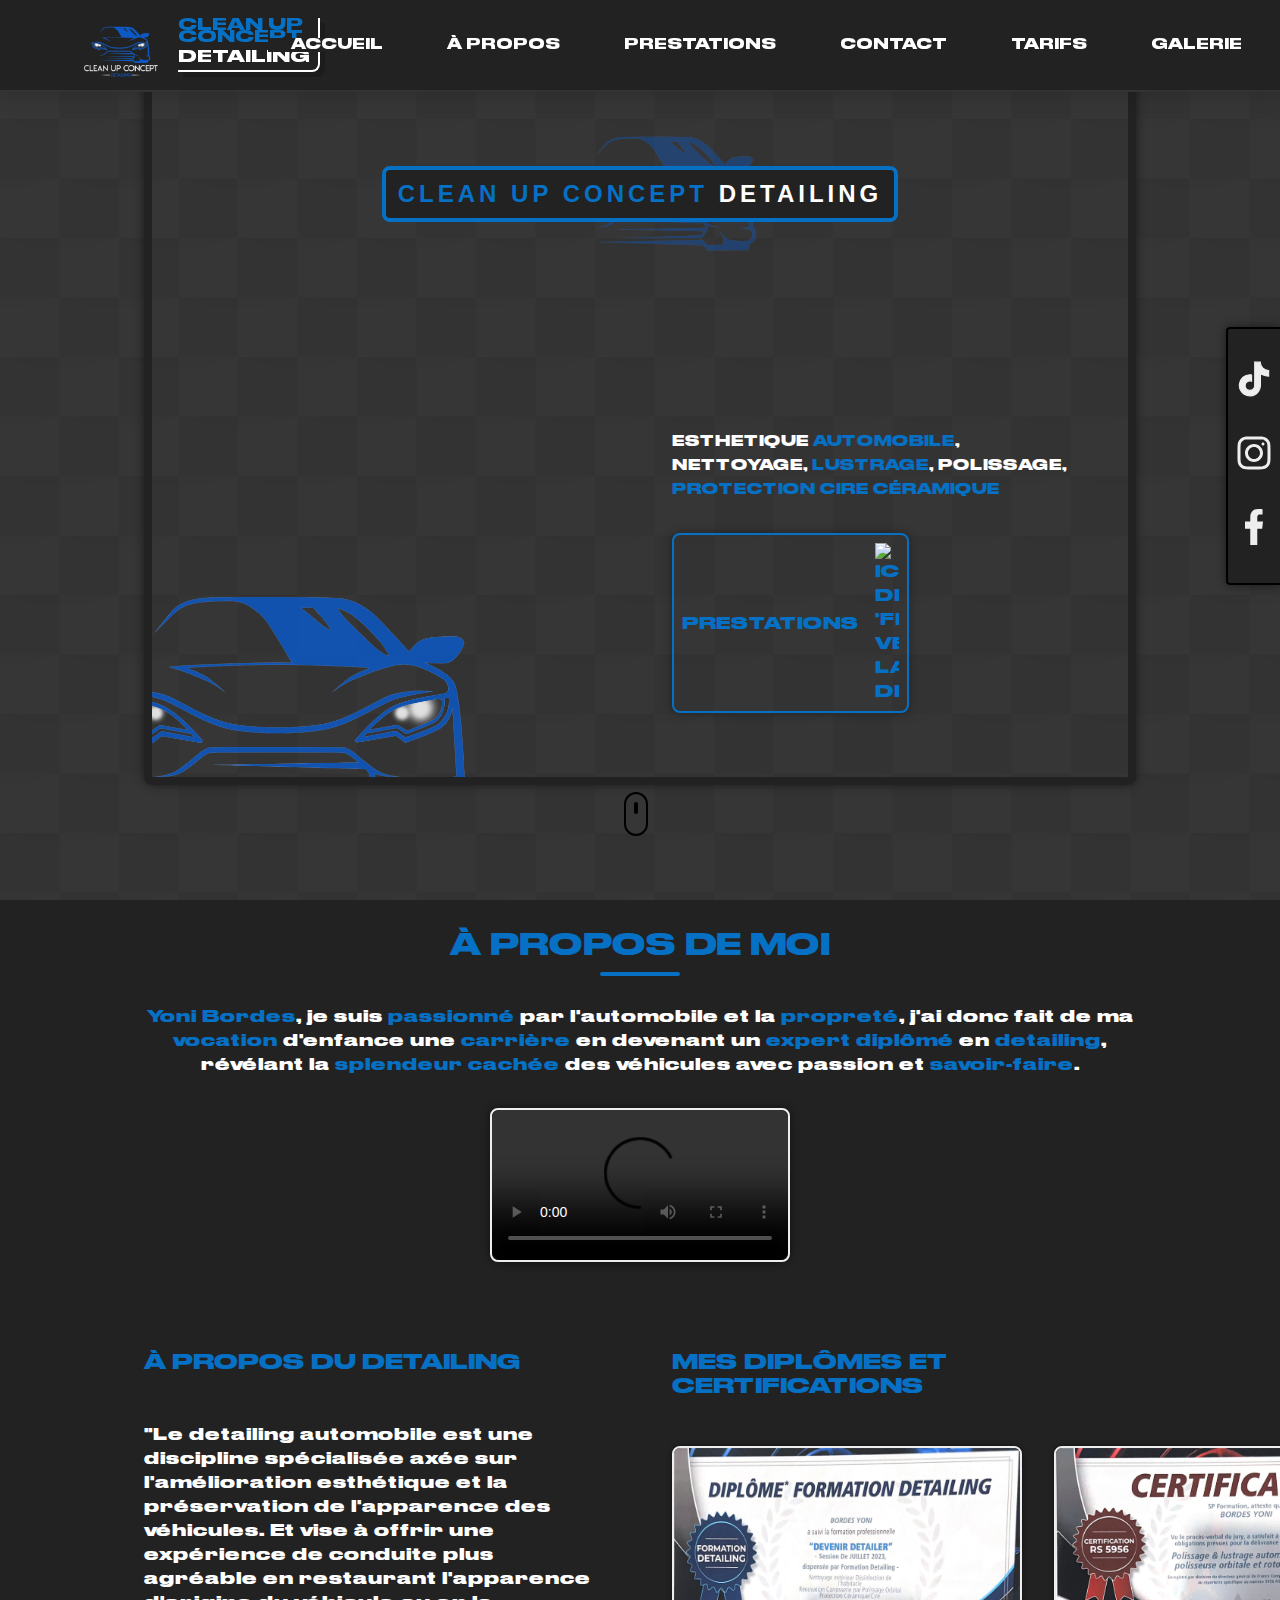
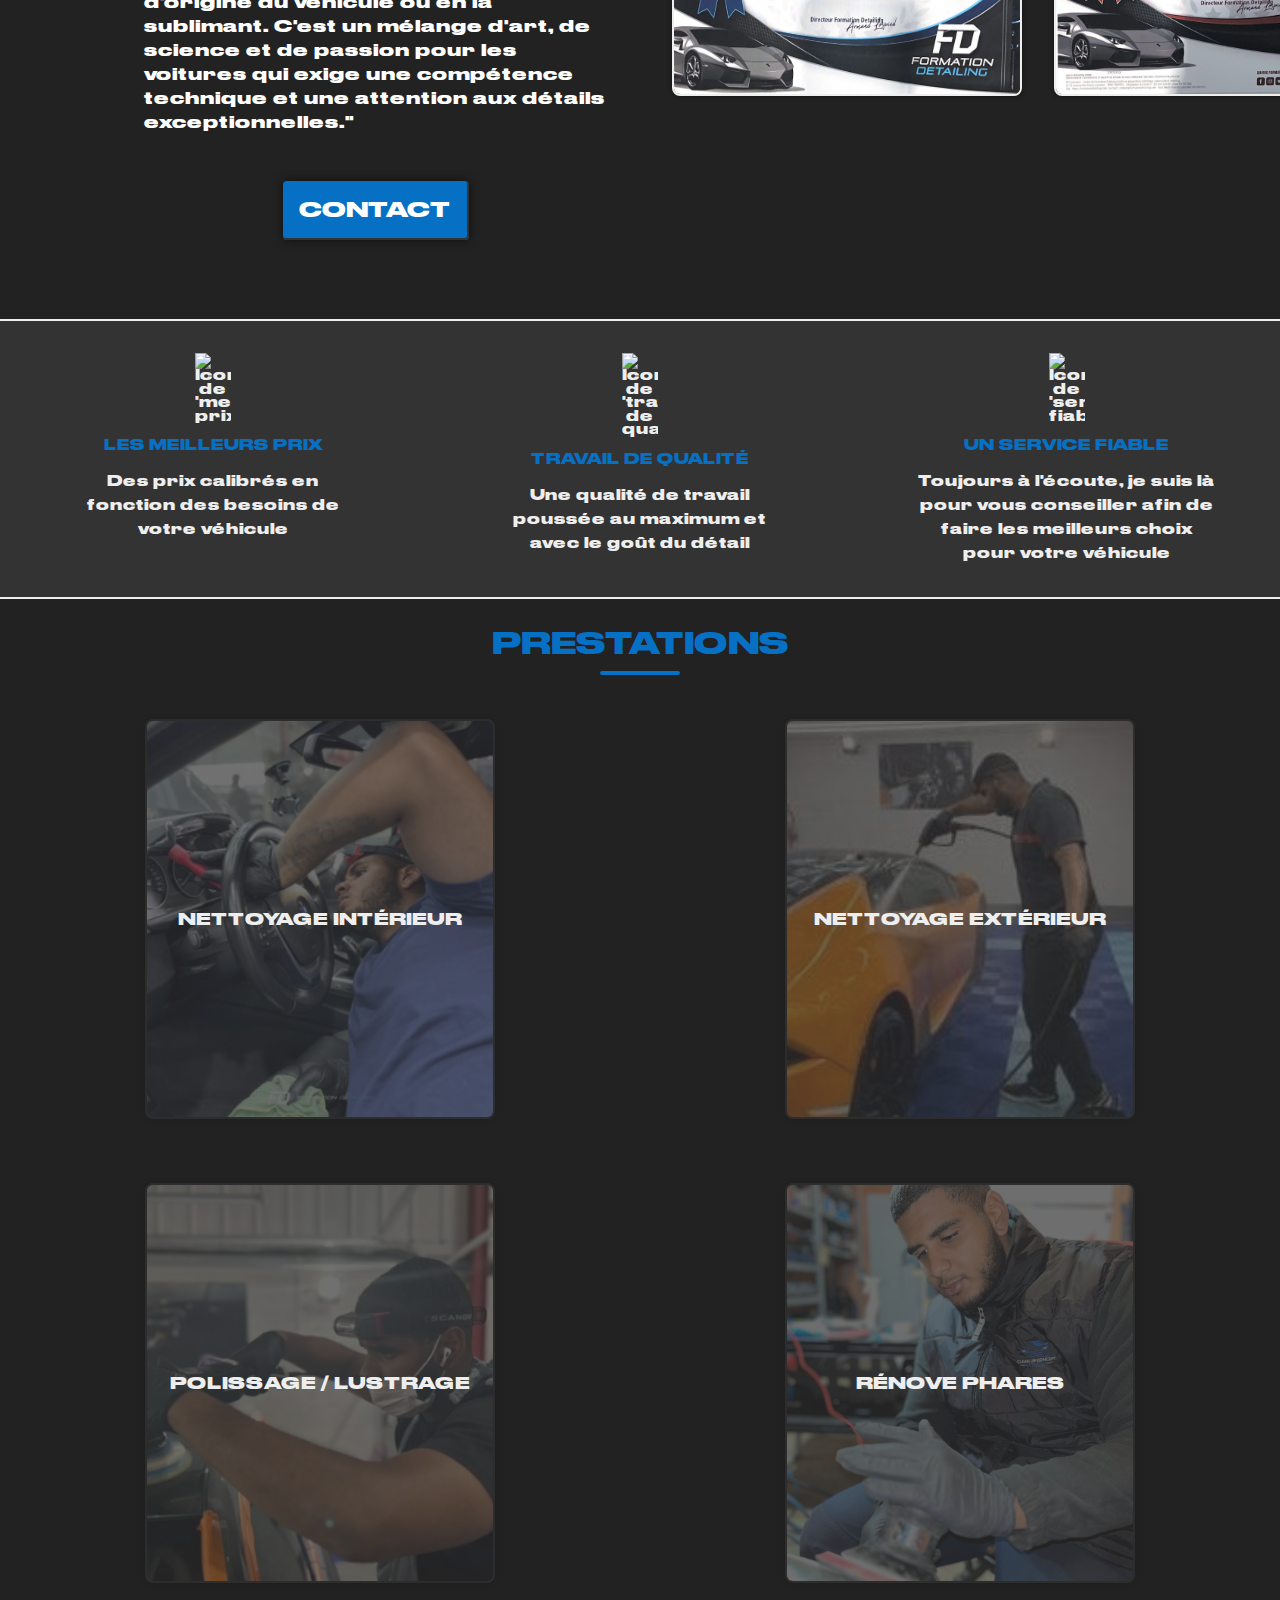
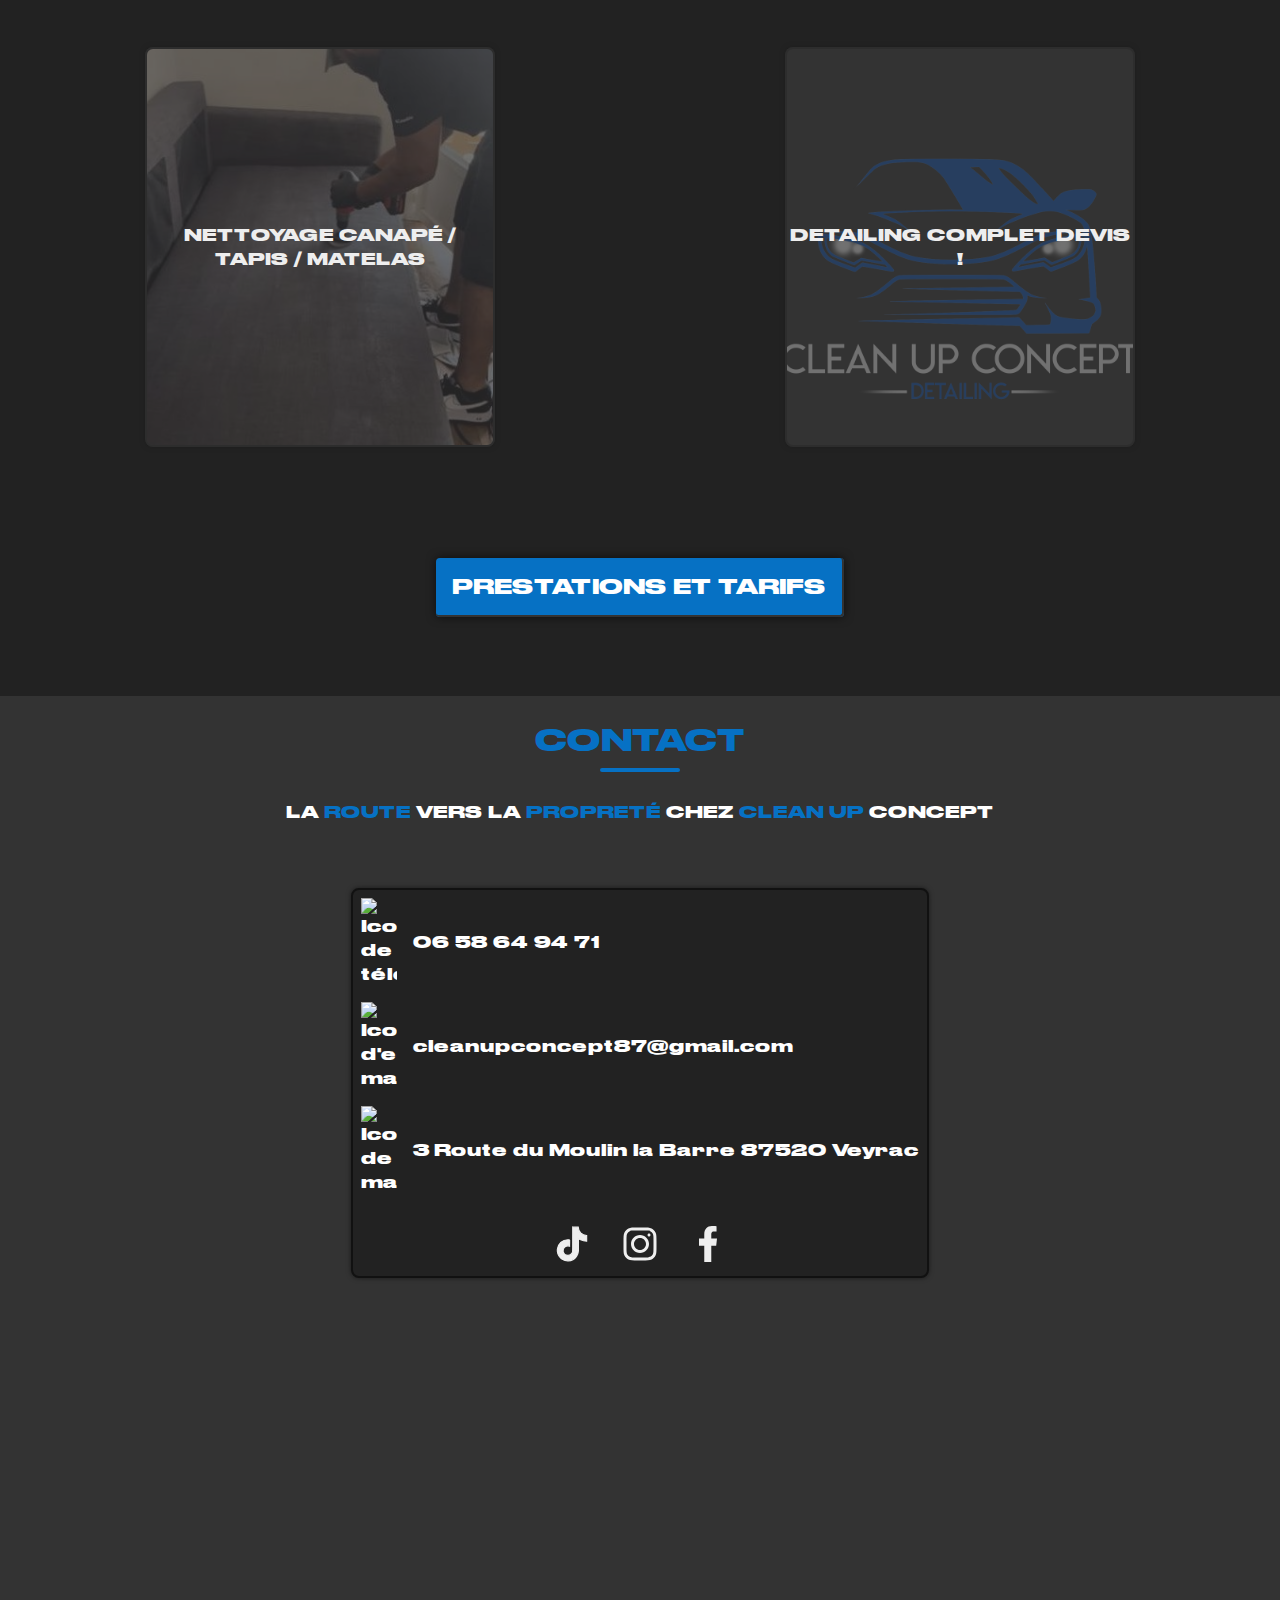
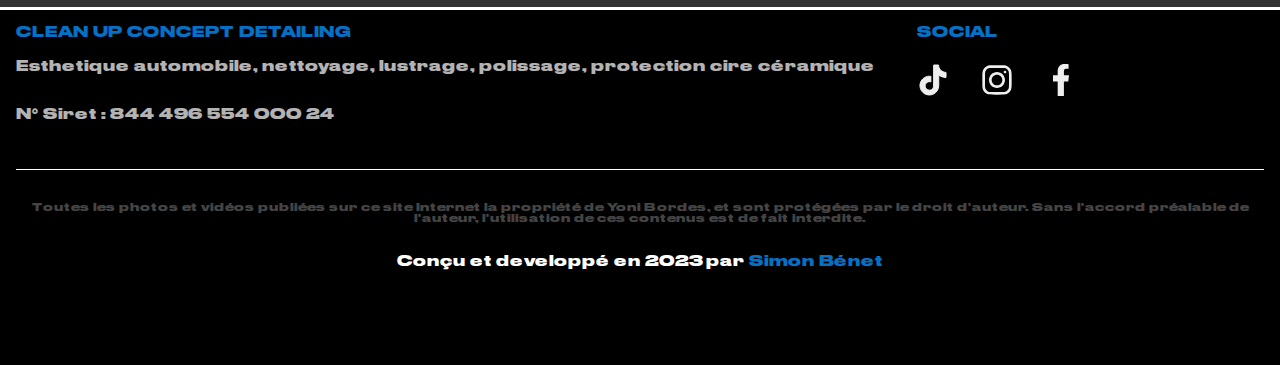
==== commit 9316702e: "Add files via upload" ====
--- a/index.html
+++ b/index.html
@@ -1,370 +1,372 @@
-<!DOCTYPE html>
-<html lang="fr">
-<head>
-    <meta charset="UTF-8">
-    <meta http-equiv="X-UA-Compatible" content="IE=edge">
-    <meta name="viewport" content="width=device-width, initial-scale=1.0">
-    <title>Clean up concept detailing - Limoges, France</title>
-
-    <!-- og/metadata -->
-
-    <meta name="description" content="Bienvenue chez Clean up concept detailing, votre spécialiste du detailing automobile certifié à Limoges, en France." />
-    <meta name="author" content="Simon Bénet" />
-    <meta property="og:title" content="Clean up concept detailing - Limoges, France" />
-    <meta property="og:site_name" content="Clean up concept detailing" />
-    <meta property="og:url" content="https://www.simonbenet.com/" />
-    <meta property="og:description" content="Bienvenue chez Clean up concept detailing, votre spécialiste du detailing automobile certifié à Limoges, en France." />
-    <meta property="og:type" content="website" />
-    <meta property="og:image" content="/assets/img/Screenshot Clean up concept detailing.png" />
-
-    <!-- font from cufonfonts.com-->
-
-    <link rel="stylesheet" href="/assets/font/font.css">
-
-    <!-- google font -->
-
-    <link rel="preconnect" href="https://fonts.googleapis.com">
-    <link rel="preconnect" href="https://fonts.gstatic.com" crossorigin>
-    <link href="https://fonts.googleapis.com/css2?family=Libre+Bodoni&family=Roboto+Flex&display=swap" rel="stylesheet"> 
-    <link rel="stylesheet" href="https://fonts.googleapis.com/css2?family=Material+Symbols+Outlined:opsz,wght,FILL,GRAD@20..48,100..700,0..1,-50..200" />
-
-    <!-- Fontawesome -->
-    <link rel="stylesheet" href="https://cdnjs.cloudflare.com/ajax/libs/font-awesome/6.2.0/css/all.min.css" integrity="sha512-xh6O/CkQoPOWDdYTDqeRdPCVd1SpvCA9XXcUnZS2FmJNp1coAFzvtCN9BmamE+4aHK8yyUHUSCcJHgXloTyT2A==" crossorigin="anonymous" referrerpolicy="no-referrer" />
-
-    <!-- favicon -->
-
-    <link rel="apple-touch-icon" sizes="180x180" href="/apple-touch-icon.png">
-    <link rel="icon" type="image/png" sizes="32x32" href="/favicon-32x32.png">
-    <link rel="icon" type="image/png" sizes="16x16" href="/favicon-16x16.png">
-    <link rel="manifest" href="/site.webmanifest">
-    <link rel="mask-icon" href="/safari-pinned-tab.svg" color="#5bbad5">
-    <meta name="msapplication-TileColor" content="#da532c">
-    <meta name="theme-color" content="#ffffff">
-
-    <!-- style sheet -->
-    
-    <link rel="stylesheet" href="/assets/css/styles.min.css">
-
-    <!-- link Leaflet -->
-
-    <link rel="stylesheet" href="https://unpkg.com/leaflet@1.8.0/dist/leaflet.css" integrity="sha512-hoalWLoI8r4UszCkZ5kL8vayOGVae1oxXe/2A4AO6J9+580uKHDO3JdHb7NzwwzK5xr/Fs0W40kiNHxM9vyTtQ==" crossorigin=""/>
-
-    <!-- scipt Leaflet -->
-
-    <script src="https://unpkg.com/leaflet@1.8.0/dist/leaflet.js" integrity="sha512-BB3hKbKWOc9Ez/TAwyWxNXeoV9c1v6FIeYiBieIWkpLjauysF18NzgR1MBNBXf8/KABdlkX68nAhlwcDFLGPCQ==" crossorigin=""></script>
-
-    <!-- script js -->
-
-    <script src="assets/js/burgermenu.js" defer></script>
-    <script src="assets/js/map.js" defer></script>
-    <script src="assets/js/hideHeaderOnScroll.js" defer></script>
-</head>
-<body>
-    <header>
-        <div id="headerMainContentContainer">
-            <div id="logoContainer">
-
-                <!-- logo -->
-
-                <img id="logo" src="/assets/img/logo.png" alt="Logo de Clean up concept detailing">
-                <div id="headerTitleContainer">
-                    <p>clean up concept</p>
-                    <p id="detailing">detailing</p>
-                </div>
-            </div>
-            <div id="navbar">
-                <ul>
-                    <li class="quickAccess">
-                        <a href="#homeSection" title="Accéder à la section d'accueil"><p class="navbarTxt">Accueil</p></a>
-                    </li>
-                    <li class="quickAccess">
-                        <a href="#aboutSection" title="Accéder à la section À propos"><p class="navbarTxt">à propos</p></a>
-                    </li>
-                    <li class="quickAccess">
-                        <a href="#prestationSection" title="Accéder à la section Prestations"><p class="navbarTxt">prestations</p></a>
-                    </li>
-                    <li class="quickAccess">
-                        <a href="#contactSection" title="Accéder à la section Contacts"><p class="navbarTxt">contacts</p></a>
-                    </li>
-                    <li class="quickAccess">
-                        <a href="price_gallery.html" title="Accéder à la section Tarifs"><p class="navbarTxt">tarifs</p></a>
-                    </li>
-                    <li class="quickAccess">
-                        <a href="picture_gallery.html" title="Accéder à la galerie de photos"><p class="navbarTxt">galerie</p></a>
-                    </li>
-                </ul>
-            </div>
-            <div id="burgerMenuMainContainer">
-                <div id="burgerMenuOpenerContainer" class="burgerMenuImgContainer">
-                    <img src="https://www.svgrepo.com/show/506800/burger-menu.svg" alt="Icone de 'menu burger'" >
-                </div>
-                <div id="burgerMenuCloserContainer" class="burgerMenuImgContainer">
-                    <img src="https://cdn-icons-png.flaticon.com/128/6423/6423881.png" alt="Icone de 'croix de fermeture'">
-                </div>
-            </div>
-        </div>
-        <div id="burgerMenu">
-            <ul>
-                <li class="quickAccess">
-                    <a href="#homeSection" title="Accéder à la section Accueil">accueil</a>
-                </li>
-                <li class="quickAccess">
-                    <a href="#aboutSection" title="Accéder à la section À propos">à propos</a>
-                </li>
-                <li class="quickAccess">
-                    <a href="#prestationSection" title="Accéder à la section Prestations">prestations</a>
-                </li>
-                <li class="quickAccess">
-                    <a href="#contactSection" title="Accéder à la section Contacts">contacts</a>
-                </li>
-                <li class="quickAccess">
-                    <a href="price_gallery.html" title="Accéder à la section Tarifs">tarifs</a>
-                </li>
-                <li class="quickAccess">
-                    <a href="picture_gallery.html" title="Accéder à la galerie de photos">galerie</a>
-                </li>
-            </ul>
-        </div>
-    </header>
-    <main>
-
-        <!-- Home Section -->
-        
-        <section id="homeSection">
-            <div id="homeContentMainContainer" class="defaultMainContainer">
-                <div id="homeMainContentContainer">
-                    <img id="homeImg" src="/assets/img/logo2.png" alt="Logo de Clean up concept detailing n°2">
-                    <div id="titleContainer" class="homeContentContainers">
-                        <h1>clean up concept <strong>detailing</strong>
-                            <img src="/assets/img/logo2.png" alt="Logo de Clean up concept detailing n°2" id="titleImg">
-                        </h1>
-                    </div>
-
-                    <div id="homeSpeechAndCtaContainer">
-                        <div id="speechContainer">
-                            <h2>Esthetique <strong>automobile</strong>, nettoyage, <strong>lustrage</strong>, polissage, <strong>protection cire céramique</strong></h2>
-                        </div>
-                        
-                        <!-- "Prestation" CTA -->
-                        <div id="homeCtaMainContainer">
-                            <a id="homeCta" href="#prestationSection" title="Accéder à la section Prestations">
-                                <p>prestations</p> 
-                                <img id="homeCtaImg" src="https://cdn-icons-png.flaticon.com/128/4705/4705847.png" alt="Icone de 'flèche vers la droite'">
-                            </a>
-                        </div>
-                    </div>
-                </div>
-
-                <!-- home right sidenav -->
-
-                <div id="rightSidenavContainer">
-                    <ul>
-                        <li class="homeSocialIcons">
-                            <a href="https://www.tiktok.com/@cleanupconcept" target="_blank" title="Cliquez pour accéder à mon profil Tiktok" rel="noreferrer"><img src="/assets/img//tiktok.svg" alt="Icone de Tiktok"></a>
-                            
-                        </li>
-                        <li class="homeSocialIcons">
-                            <a href="https://instagram.com/cleanupconcepts?igshid=NjIwNzIyMDk2Mg==" target="_blank" title="Cliquez pour accéder à mon profil Instagram" rel="noreferrer"><img src="/assets/img/insta.svg" alt="Icone de Instagram"></a>
-                        </li>
-                        <li class="homeSocialIcons">
-                            <a href="https://www.facebook.com/profile.php?id=100095238857421" target="_blank" title="Cliquez pour accéder à mon profil Facebook" rel="noreferrer"><img src="/assets/img/fb.svg" alt="Icone de Facebook"></a>
-                        </li>
-                    </ul>
-                </div>
-
-                <!-- Mouse animation -->
-
-                <div id="mouse" title="Scroll down">
-                    <div id="scrollContainer"></div>
-                </div>
-            </div>
-        </section>
-        
-        <!-- About Section -->
-        
-        <section id="aboutSection">
-            <div class="defaultMainContainer">
-                <div id="aboutSectionTopContainer" class="sectionTopContainers">
-                    <h2 class="sectionTitle">à propos de moi</h2>
-                    <p><strong>Yoni Bordes</strong>, 24 ans je suis <strong>passionné</strong> par l'automobile et la <strong>propreté</strong>, j'ai donc fait de ma <strong>vocation</strong> d'enfance une <strong>carrière</strong> en devenant un <strong>expert diplômé</strong> en <strong>detailing</strong>, révélant la <strong>splendeur cachée</strong> des véhicules avec passion et <strong>savoir-faire</strong>.</p>
-                    <div id="presentationVideoContainer">
-                        <video width="100%" height="500px" controls>
-                            <source src="/assets/video/video_de_présentation.mp4" type="video/mp4">
-                            Votre navigateur ne supporte pas la lecture de vidéos au format MP4.
-                        </video>
-                    </div>
-                </div>
-                <div id="aboutSectionMainContainer">
-
-                    <!-- bio -->
-
-                    <div id="bioContainer" class="aboutSectionContainers">
-                        <h3 class="aboutSectionTitles">à propos du detailing</h3> 
-                        <p>
-                            "Le detailing automobile est une discipline spécialisée axée sur l'amélioration esthétique et la préservation de l'apparence des véhicules. Et vise à offrir une expérience de conduite plus agréable en restaurant l'apparence d'origine du véhicule ou en la sublimant. C'est un mélange d'art, de science et de passion pour les voitures qui exige une compétence technique et une attention aux détails exceptionnelles."
-                        </p>
-
-                        <!-- "Contact me" CTA -->
-
-                        <div class="ctaContainers">
-                            <a href="#contactSection" class="cta" title="Accéder à la section Contacts">contacts</a>
-                        </div>
-                    </div>
-
-                    <div id="certificationMainContainer" class="aboutSectionContainers">
-                        <h3 class="aboutSectionTitles">Mes diplômes et certifications</h3>
-                        <div id="certificationContainer">
-                            <img class="certifications" src="/assets/img/certifiaction_detailing.png" alt="Diplôme de formation detailing">
-                            <img class="certifications"  src="/assets/img/certification.png" alt="Certification RS 5956">
-                        </div>
-                    </div>
-                </div>
-            </div>
-        </section>
-
-        <div id="specsMainContainer">
-            <div class="specsContainers">
-                <img src="https://cdn-icons-png.flaticon.com/128/5579/5579107.png" alt="Icone de 'meilleurs prix'">
-                <h4>Les meilleurs prix</h4>
-                <p>Des prix calibrés en fonction des besoins de votre véhicule</p>
-            </div>
-            <div class="specsContainers">
-                <img src="https://cdn-icons-png.flaticon.com/128/9375/9375453.png" alt="Icone de 'travail de qualité'">
-                <h4>Travail de qualité</h4>
-                <p>Une qualité de travail poussée au maximum et avec le goût du détail</p>
-            </div>
-            <div class="specsContainers last">
-                <img src="https://cdn-icons-png.flaticon.com/128/2058/2058768.png" alt="Icone de 'service fiable'">
-                <h4>Un service fiable</h4>
-                <p>Toujours à l'écoute, je suis là pour vous conseiller afin de faire les meilleurs choix pour votre véhicule</p>
-            </div>
-        </div>
-
-        <!-- Prestation Section -->
-
-        <section id="prestationSection">
-            <div class="sectionTopContainers">
-                <h2 class="sectionTitle">prestations</h2>
-            </div>
-            <div id="prestationSectionMainContainer">
-
-                <!-- prestation 1 -->
-
-                <a class="prestationMainContainers" title="Accéder à la prestation 'nettoyage intérieur'" href="price_gallery.html#prestation1">
-                    <h4 class="prestationTitles">nettoyage intérieur</h4>
-                    <img src="/assets/img/img13.jpeg" alt="Photo de la prestation 'nettoyage intérieur'">
-                </a>
-                
-                <!-- prestation 2 -->
-                
-                <a class="prestationMainContainers" title="Accéder à la prestation 'nettoyage extérieur'" href="price_gallery.html#prestation2">
-                    <h4 class="prestationTitles">nettoyage extérieur</h4>
-                    <img src="/assets/img/img17.jpg" alt="Photo de la prestation 'nettoyage extérieur'">
-                </a>
-
-                <!-- prestation 3 -->
-                
-                <a class="prestationMainContainers" title="Accéder à la prestation 'polissage / lustrage'" href="price_gallery.html#prestation3">
-                    <h4 class="prestationTitles">polissage / lustrage</h4>
-                    <img src="/assets/img/img2.jpeg" alt="Photo de la prestation 'polissage / lustrage'">
-                </a>
-
-                <!-- prestation 4 -->
-                
-                <a class="prestationMainContainers" title="Accéder à la prestation 'rénovation phares'" href="price_gallery.html#prestation4">
-                    <h4 class="prestationTitles">rénove phares</h4>
-                    <img src="/assets/img/img4.jpg" alt="Photo de la prestation 'rénovation phares'">
-                </a>
-
-                <!-- prestation 5 -->
-                
-                <a class="prestationMainContainers" title="Accéder à la prestation 'nettoyage canapé / tapis / matelas'" href="price_gallery.html#prestation5">
-                    <h4 class="prestationTitles">nettoyage canapé / tapis / matelas</h4>
-                    <img src="/assets/img/img22.jpg" alt="Photo de la prestation 'nettoyage canapé / tapis / matelas'">
-                </a>
-
-                <!-- prestation 6 -->
-                
-                <a class="prestationMainContainers" title="Accéder à la prestation 'devis'" href="price_gallery.html#prestation6">
-                    <h4 class="prestationTitles">detailing complet devis !</h4>
-                    <img src="/assets/img/logo.png" alt="Photo de la prestation 'devis'">
-                </a>
-            </div>
-
-            <!-- "Prestation galerie" CTA -->
-
-            <div class="ctaContainers">
-                <a href="/price_gallery.html" class="cta" id="prestationSectionCta"  rel="noreferrer" title="Accéder à la galerie des 'Prestations et tarifs'">Prestations et tarifs</a>
-            </div>
-        </section>
-
-        <!-- Contact Section -->
-
-        <section id="contactSection">
-            <div class="defaultMainContainer">
-                <div class="sectionTopContainers">
-                    <h2 class="sectionTitle">contacts</h2>
-                    <div id="sloganContainer">
-                        <h3>la <strong>route</strong> vers la <strong>propreté</strong> chez  <strong>clean up</strong> concept</h3>
-                    </div>
-                </div>
-                <div id="contactSectionMainContainer">
-                    <div id="contatcsContainer">
-                        <ul>
-                            <li><img src="https://cdn-icons-png.flaticon.com/128/25/25453.png" alt="Icone de téléphone">06 58 64 94 71</li>
-                            <li><img src="https://cdn-icons-png.flaticon.com/128/1250/1250663.png" alt="Icone d'e-mail">cleanupconcept87@gmail.com</li>
-                            <li><img src="https://cdn-icons-png.flaticon.com/128/447/447031.png" alt="Icone de marqueur">3 Route du Moulin la Barre 87520 Veyrac</li>
-                        </ul>
-                    </div>
-                    <ul id="contactSectionSocialIconsContainer">
-                        <li>
-                            <a href="https://www.tiktok.com/@cleanupconcept" target="_blank" title="Cliquez pour accéder à mon profil Tiktok" rel="noreferrer"><img src="/assets/img//tiktok.svg" alt="Icone de Linkedin"></a>
-                        </li>
-                        <li>
-                            <a href="https://instagram.com/cleanupconcepts?igshid=NjIwNzIyMDk2Mg==" target="_blank" title="Cliquez pour accéder à mon profil Instagram" rel="noreferrer"><img src="/assets/img/insta.svg" alt="Icone de Instagram"></a>
-                        </li>
-                        <li>
-                            <a href="https://www.facebook.com/profile.php?id=100095238857421" target="_blank" title="Cliquez pour accéder à mon profil Facebook" rel="noreferrer"><img src="/assets/img/fb.svg" alt="Icone de Facebook"></a>
-                        </li>
-                    </ul>
-                </div>
-            </div>
-        </section>
-
-        <!-- Map -->
-
-        <div id="mapContainer">
-            <div id="map"></div>
-        </div>
-    </main>
-    
-    <footer>
-        <div id="footerMainContainer">
-            <div id="footerBioContainer">
-                <p id="footerName">Clean up concept detailing</p>
-                <p id="footerBio">Esthetique automobile, nettoyage, lustrage, polissage, protection cire céramique</p>
-                <p id="siret">N° Siret : 844 496 554 000 24</p>
-            </div>
-            <div id="footerSocialContainer">
-                <h2>social</h2>
-                <ul>
-                    <li>
-                        <a href="https://www.tiktok.com/@cleanupconcept" target="_blank" title="Cliquez pour accéder à mon profil Tiktok" rel="noreferrer"><img src="/assets/img/tiktok.svg" alt="Icone de Linkedin"></a>
-                        
-                    </li>
-                    <li>
-                        <a href="https://instagram.com/cleanupconcepts?igshid=NjIwNzIyMDk2Mg==" target="_blank" title="Cliquez pour accéder à mon profil Instagram" rel="noreferrer"><img src="/assets/img/insta.svg" alt="Icone de Instagram"></a>
-                    </li>
-                    <li>
-                        <a href="https://www.facebook.com/profile.php?id=100095238857421" target="_blank" title="Cliquez pour accéder à mon profil Facebook" rel="noreferrer"><img src="/assets/img/fb.svg" alt="Icone de Facebook"></a>
-                    </li>
-                </ul>
-            </div>
-        </div>
-        <div id="propertyContainer">
-            <p id="mentions">Toutes les photos et vidéos publiées sur ce site Internet la propriété de Yoni Bordes, et sont protégées par le droit d'auteur. Sans l'accord préalable de l'auteur, l'utilisation de ces contenus est de fait interdite.</p>
-            <p>Made by <a href="https://www.simonbenet.com" target="_blank" title="Direct link to Simon Bénet portfolio">Simon Bénet</a> in 2023</p>
-        </div>
-    </footer>
-</body>
+<!DOCTYPE html>
+<html lang="fr">
+<head>
+    <meta charset="UTF-8">
+    <meta http-equiv="X-UA-Compatible" content="IE=edge">
+    <meta name="viewport" content="width=device-width, initial-scale=1.0">
+    <title>Clean up concept detailing - Limoges, France</title>
+
+    <!-- og/metadata -->
+
+    <meta name="description" content="Bienvenue chez Clean up concept detailing, votre spécialiste du detailing automobile certifié à Limoges, en France." />
+    <meta name="author" content="Simon Bénet" />
+    <meta property="og:title" content="Clean up concept detailing - Limoges, France" />
+    <meta property="og:site_name" content="Clean up concept detailing" />
+    <meta property="og:url" content="https://www.simonbenet.com/" />
+    <meta property="og:description" content="Bienvenue chez Clean up concept detailing, votre spécialiste du detailing automobile certifié à Limoges, en France." />
+    <meta property="og:type" content="website" />
+    <meta property="og:image" content="/assets/img/Screenshot Clean up concept detailing.png" />
+
+    <!-- font from cufonfonts.com-->
+
+    <link rel="stylesheet" href="/assets/font/font.css">
+
+    <!-- google font -->
+
+    <link rel="preconnect" href="https://fonts.googleapis.com">
+    <link rel="preconnect" href="https://fonts.gstatic.com" crossorigin>
+    <link href="https://fonts.googleapis.com/css2?family=Libre+Bodoni&family=Roboto+Flex&display=swap" rel="stylesheet"> 
+    <link rel="stylesheet" href="https://fonts.googleapis.com/css2?family=Material+Symbols+Outlined:opsz,wght,FILL,GRAD@20..48,100..700,0..1,-50..200" />
+
+    <!-- Fontawesome -->
+    <link rel="stylesheet" href="https://cdnjs.cloudflare.com/ajax/libs/font-awesome/6.2.0/css/all.min.css" integrity="sha512-xh6O/CkQoPOWDdYTDqeRdPCVd1SpvCA9XXcUnZS2FmJNp1coAFzvtCN9BmamE+4aHK8yyUHUSCcJHgXloTyT2A==" crossorigin="anonymous" referrerpolicy="no-referrer" />
+
+    <!-- favicon -->
+
+    <link rel="apple-touch-icon" sizes="180x180" href="/apple-touch-icon.png">
+    <link rel="icon" type="image/png" sizes="32x32" href="/favicon-32x32.png">
+    <link rel="icon" type="image/png" sizes="16x16" href="/favicon-16x16.png">
+    <link rel="manifest" href="/site.webmanifest">
+    <link rel="mask-icon" href="/safari-pinned-tab.svg" color="#5bbad5">
+    <meta name="msapplication-TileColor" content="#da532c">
+    <meta name="theme-color" content="#ffffff">
+
+    <!-- style sheet -->
+    
+    <link rel="stylesheet" href="/assets/css/styles.min.css">
+
+    <!-- link Leaflet -->
+
+    <link rel="stylesheet" href="https://unpkg.com/leaflet@1.8.0/dist/leaflet.css" integrity="sha512-hoalWLoI8r4UszCkZ5kL8vayOGVae1oxXe/2A4AO6J9+580uKHDO3JdHb7NzwwzK5xr/Fs0W40kiNHxM9vyTtQ==" crossorigin=""/>
+
+    <!-- scipt Leaflet -->
+
+    <script src="https://unpkg.com/leaflet@1.8.0/dist/leaflet.js" integrity="sha512-BB3hKbKWOc9Ez/TAwyWxNXeoV9c1v6FIeYiBieIWkpLjauysF18NzgR1MBNBXf8/KABdlkX68nAhlwcDFLGPCQ==" crossorigin=""></script>
+
+    <!-- script js -->
+
+    <script src="assets/js/burgermenu.js" defer></script>
+    <script src="assets/js/map.js" defer></script>
+    <script src="assets/js/hideHeaderOnScroll.js" defer></script>
+</head>
+<body>
+    <header>
+        <div id="headerMainContentContainer">
+            <div id="logoContainer">
+
+                <!-- logo -->
+
+                <img id="logo" src="/assets/img/logo.png" alt="Logo de Clean up concept detailing">
+                <div id="headerTitleContainer">
+                    <p>clean up concept</p>
+                    <p id="detailing">detailing</p>
+                </div>
+            </div>
+            <div id="navbar">
+                <ul>
+                    <li class="quickAccess">
+                        <a href="#homeSection" title="Accéder à la section d'accueil"><p class="navbarTxt">Accueil</p></a>
+                    </li>
+                    <li class="quickAccess">
+                        <a href="#aboutSection" title="Accéder à la section À propos"><p class="navbarTxt">à propos</p></a>
+                    </li>
+                    <li class="quickAccess">
+                        <a href="#prestationSection" title="Accéder à la section Prestations"><p class="navbarTxt">prestations</p></a>
+                    </li>
+                    <li class="quickAccess">
+                        <a href="#contactSection" title="Accéder à la section Contact"><p class="navbarTxt">contact</p></a>
+                    </li>
+                    <li class="quickAccess">
+                        <a href="price_gallery.html" title="Accéder à la section Tarifs"><p class="navbarTxt">tarifs</p></a>
+                    </li>
+                    <li class="quickAccess">
+                        <a href="picture_gallery.html" title="Accéder à la galerie de photos"><p class="navbarTxt">galerie</p></a>
+                    </li>
+                </ul>
+            </div>
+            <div id="burgerMenuMainContainer">
+                <div id="burgerMenuOpenerContainer" class="burgerMenuImgContainer">
+                    <img src="https://www.svgrepo.com/show/506800/burger-menu.svg" alt="Icone de 'menu burger'" >
+                </div>
+                <div id="burgerMenuCloserContainer" class="burgerMenuImgContainer">
+                    <img src="https://cdn-icons-png.flaticon.com/128/6423/6423881.png" alt="Icone de 'croix de fermeture'">
+                </div>
+            </div>
+        </div>
+        <div id="burgerMenu">
+            <ul>
+                <li class="quickAccess">
+                    <a href="#homeSection" title="Accéder à la section Accueil">accueil</a>
+                </li>
+                <li class="quickAccess">
+                    <a href="#aboutSection" title="Accéder à la section À propos">à propos</a>
+                </li>
+                <li class="quickAccess">
+                    <a href="#prestationSection" title="Accéder à la section Prestations">prestations</a>
+                </li>
+                <li class="quickAccess">
+                    <a href="#contactSection" title="Accéder à la section Contact">contact</a>
+                </li>
+                <li class="quickAccess">
+                    <a href="price_gallery.html" title="Accéder à la section Tarifs">tarifs</a>
+                </li>
+                <li class="quickAccess">
+                    <a href="picture_gallery.html" title="Accéder à la galerie de photos">galerie</a>
+                </li>
+            </ul>
+        </div>
+    </header>
+    <main>
+
+        <!-- Home Section -->
+        
+        <section id="homeSection">
+            <div id="homeContentMainContainer" class="defaultMainContainer">
+                <div id="homeMainContentContainer">
+                    <img id="homeImg" src="/assets/img/logo2.png" alt="Logo de Clean up concept detailing n°2">
+                    <div id="titleContainer" class="homeContentContainers">
+                        <h1>clean up concept <strong>detailing</strong>
+                            <img src="/assets/img/logo2.png" alt="Logo de Clean up concept detailing n°2" id="titleImg">
+                        </h1>
+                    </div>
+
+                    <div id="homeSpeechAndCtaContainer">
+                        <div id="speechContainer">
+                            <h2>Esthetique <strong>automobile</strong>, nettoyage, <strong>lustrage</strong>, polissage, <strong>protection cire céramique</strong></h2>
+                        </div>
+                        
+                        <!-- "Prestation" CTA -->
+                        <div id="homeCtaMainContainer">
+                            <a id="homeCta" href="#prestationSection" title="Accéder à la section Prestations">
+                                <p>prestations</p> 
+                                <img id="homeCtaImg" src="https://cdn-icons-png.flaticon.com/128/4705/4705847.png" alt="Icone de 'flèche vers la droite'">
+                            </a>
+                        </div>
+                    </div>
+                </div>
+
+                <!-- home right sidenav -->
+
+                <div id="rightSidenavContainer">
+                    <ul>
+                        <li class="homeSocialIcons">
+                            <a href="https://www.tiktok.com/@cleanupconcept" target="_blank" title="Cliquez pour accéder à mon profil Tiktok" rel="noreferrer"><img src="/assets/img//tiktok.svg" alt="Icone de Tiktok"></a>
+                            
+                        </li>
+                        <li class="homeSocialIcons">
+                            <a href="https://instagram.com/cleanupconcepts?igshid=NjIwNzIyMDk2Mg==" target="_blank" title="Cliquez pour accéder à mon profil Instagram" rel="noreferrer"><img src="/assets/img/insta.svg" alt="Icone de Instagram"></a>
+                        </li>
+                        <li class="homeSocialIcons">
+                            <a href="https://www.facebook.com/profile.php?id=100095238857421" target="_blank" title="Cliquez pour accéder à mon profil Facebook" rel="noreferrer"><img src="/assets/img/fb.svg" alt="Icone de Facebook"></a>
+                        </li>
+                    </ul>
+                </div>
+
+                <!-- Mouse animation -->
+
+                <div id="mouse" title="Scroll down">
+                    <div id="scrollContainer"></div>
+                </div>
+            </div>
+        </section>
+        
+        <!-- About Section -->
+        
+        <section id="aboutSection">
+            <div class="defaultMainContainer">
+                <div id="aboutSectionTopContainer" class="sectionTopContainers">
+                    <h2 class="sectionTitle">à propos de moi</h2>
+                    <p><strong>Yoni Bordes</strong>, je suis <strong>passionné</strong> par l'automobile et la <strong>propreté</strong>, j'ai donc fait de ma <strong>vocation</strong> d'enfance une <strong>carrière</strong> en devenant un <strong>expert diplômé</strong> en <strong>detailing</strong>, révélant la <strong>splendeur cachée</strong> des véhicules avec passion et <strong>savoir-faire</strong>.</p>
+                    <div id="presentationVideoContainer">
+                        <video width="100%" height="500px" controls>
+                            <source src="/assets/video/video_de_présentation.mp4" type="video/mp4">
+                            Votre navigateur ne supporte pas la lecture de vidéos au format MP4.
+                        </video>
+                    </div>
+                </div>
+                <div id="aboutSectionMainContainer">
+
+                    <!-- bio -->
+
+                    <div id="bioContainer" class="aboutSectionContainers">
+                        <h3 class="aboutSectionTitles">à propos du detailing</h3> 
+                        <p>
+                            "Le detailing automobile est une discipline spécialisée axée sur l'amélioration esthétique et la préservation de l'apparence des véhicules. Et vise à offrir une expérience de conduite plus agréable en restaurant l'apparence d'origine du véhicule ou en la sublimant. C'est un mélange d'art, de science et de passion pour les voitures qui exige une compétence technique et une attention aux détails exceptionnelles."
+                        </p>
+
+                        <!-- "Contact me" CTA -->
+
+                        <div class="ctaContainers">
+                            <a href="#contactSection" class="cta" title="Accéder à la section Contact">contact</a>
+                        </div>
+                    </div>
+
+                    <div id="certificationMainContainer" class="aboutSectionContainers">
+                        <h3 class="aboutSectionTitles">Mes diplômes et certifications</h3>
+                        <div id="certificationContainer">
+                            <img class="certifications" src="/assets/img/certifiaction_detailing.png" alt="Diplôme de formation detailing">
+                            <img class="certifications"  src="/assets/img/certification.png" alt="Certification RS 5956">
+                        </div>
+                    </div>
+                </div>
+            </div>
+        </section>
+
+        <div id="specsMainContainer">
+            <div class="specsContainers">
+                <img src="https://cdn-icons-png.flaticon.com/128/5579/5579107.png" alt="Icone de 'meilleurs prix'">
+                <h4>Les meilleurs prix</h4>
+                <p>Des prix calibrés en fonction des besoins de votre véhicule</p>
+            </div>
+            <div class="specsContainers">
+                <img src="https://cdn-icons-png.flaticon.com/128/9375/9375453.png" alt="Icone de 'travail de qualité'">
+                <h4>Travail de qualité</h4>
+                <p>Une qualité de travail poussée au maximum et avec le goût du détail</p>
+            </div>
+            <div class="specsContainers last">
+                <img src="https://cdn-icons-png.flaticon.com/128/2058/2058768.png" alt="Icone de 'service fiable'">
+                <h4>Un service fiable</h4>
+                <p>Toujours à l'écoute, je suis là pour vous conseiller afin de faire les meilleurs choix pour votre véhicule</p>
+            </div>
+        </div>
+
+        <!-- Prestation Section -->
+
+        <section id="prestationSection">
+            <div class="sectionTopContainers">
+                <h2 class="sectionTitle">prestations</h2>
+            </div>
+            <div id="prestationSectionMainContainer">
+
+                <!-- prestation 1 -->
+
+                <a class="prestationMainContainers" title="Accéder à la prestation 'nettoyage intérieur'" href="price_gallery.html#prestation1">
+                    <h4 class="prestationTitles">nettoyage intérieur</h4>
+                    <img src="/assets/img/img13.jpeg" alt="Photo de la prestation 'nettoyage intérieur'">
+                </a>
+                
+                <!-- prestation 2 -->
+                
+                <a class="prestationMainContainers" title="Accéder à la prestation 'nettoyage extérieur'" href="price_gallery.html#prestation2">
+                    <h4 class="prestationTitles">nettoyage extérieur</h4>
+                    <img src="/assets/img/img17.jpg" alt="Photo de la prestation 'nettoyage extérieur'">
+                </a>
+
+                <!-- prestation 3 -->
+                
+                <a class="prestationMainContainers" title="Accéder à la prestation 'polissage / lustrage'" href="price_gallery.html#prestation3">
+                    <h4 class="prestationTitles">polissage / lustrage</h4>
+                    <img src="/assets/img/img2.jpeg" alt="Photo de la prestation 'polissage / lustrage'">
+                </a>
+
+                <!-- prestation 4 -->
+                
+                <a class="prestationMainContainers" title="Accéder à la prestation 'rénovation phares'" href="price_gallery.html#prestation4">
+                    <h4 class="prestationTitles">rénove phares</h4>
+                    <img src="/assets/img/img24.jpg" alt="Photo de la prestation 'rénovation phares'">
+                </a>
+
+                <!-- prestation 5 -->
+                
+                <a class="prestationMainContainers" title="Accéder à la prestation 'nettoyage canapé / tapis / matelas'" href="price_gallery.html#prestation5">
+                    <h4 class="prestationTitles">nettoyage canapé / tapis / matelas</h4>
+                    <img src="/assets/img/img22.jpg" alt="Photo de la prestation 'nettoyage canapé / tapis / matelas'">
+                </a>
+
+                <!-- prestation 6 -->
+                
+                <a class="prestationMainContainers" title="Accéder à la prestation 'devis'" href="price_gallery.html#prestation6">
+                    <h4 class="prestationTitles">detailing complet devis !</h4>
+                    <img src="/assets/img/logo.png" alt="Photo de la prestation 'devis'">
+                </a>
+            </div>
+
+            <!-- "Prestation galerie" CTA -->
+
+            <div class="ctaContainers">
+                <a href="/price_gallery.html" class="cta" id="prestationSectionCta"  rel="noreferrer" title="Accéder à la galerie des 'Prestations et tarifs'">Prestations et tarifs</a>
+            </div>
+        </section>
+
+        <!-- Contact Section -->
+
+        <section id="contactSection">
+            <div class="defaultMainContainer">
+                <div class="sectionTopContainers">
+                    <h2 class="sectionTitle">contact</h2>
+                    <div id="sloganContainer">
+                        <h3>la <strong>route</strong> vers la <strong>propreté</strong> chez  <strong>clean up</strong> concept</h3>
+                    </div>
+                </div>
+                <div id="contactSectionMainContainer">
+                    <div id="contatcsContainer">
+                        <ul>
+                            <li><img src="https://cdn-icons-png.flaticon.com/128/25/25453.png" alt="Icone de téléphone">06 58 64 94 71</li>
+                            <li><img src="https://cdn-icons-png.flaticon.com/128/1250/1250663.png" alt="Icone d'e-mail">
+                                <a id="mailMe" href="mailto:cleanupconcept87@gmail.com" rel="noopener noreferrer" title="Envoyer un mail">cleanupconcept87@gmail.com</a>
+                            </li>
+                            <li><img src="https://cdn-icons-png.flaticon.com/128/447/447031.png" alt="Icone de marqueur">3 Route du Moulin la Barre 87520 Veyrac</li>
+                        </ul>
+                    </div>
+                    <ul id="contactSectionSocialIconsContainer">
+                        <li>
+                            <a href="https://www.tiktok.com/@cleanupconcept" target="_blank" title="Cliquez pour accéder à mon profil Tiktok" rel="noreferrer"><img src="/assets/img//tiktok.svg" alt="Icone de Linkedin"></a>
+                        </li>
+                        <li>
+                            <a href="https://instagram.com/cleanupconcepts?igshid=NjIwNzIyMDk2Mg==" target="_blank" title="Cliquez pour accéder à mon profil Instagram" rel="noreferrer"><img src="/assets/img/insta.svg" alt="Icone de Instagram"></a>
+                        </li>
+                        <li>
+                            <a href="https://www.facebook.com/profile.php?id=100095238857421" target="_blank" title="Cliquez pour accéder à mon profil Facebook" rel="noreferrer"><img src="/assets/img/fb.svg" alt="Icone de Facebook"></a>
+                        </li>
+                    </ul>
+                </div>
+            </div>
+        </section>
+
+        <!-- Map -->
+
+        <div id="mapContainer">
+            <div id="map"></div>
+        </div>
+    </main>
+    
+    <footer>
+        <div id="footerMainContainer">
+            <div id="footerBioContainer">
+                <p id="footerName">Clean up concept detailing</p>
+                <p id="footerBio">Esthetique automobile, nettoyage, lustrage, polissage, protection cire céramique</p>
+                <p id="siret">N° Siret : 844 496 554 000 24</p>
+            </div>
+            <div id="footerSocialContainer">
+                <h2>social</h2>
+                <ul>
+                    <li>
+                        <a href="https://www.tiktok.com/@cleanupconcept" target="_blank" title="Cliquez pour accéder à mon profil Tiktok" rel="noreferrer"><img src="/assets/img/tiktok.svg" alt="Icone de Linkedin"></a>
+                        
+                    </li>
+                    <li>
+                        <a href="https://instagram.com/cleanupconcepts?igshid=NjIwNzIyMDk2Mg==" target="_blank" title="Cliquez pour accéder à mon profil Instagram" rel="noreferrer"><img src="/assets/img/insta.svg" alt="Icone de Instagram"></a>
+                    </li>
+                    <li>
+                        <a href="https://www.facebook.com/profile.php?id=100095238857421" target="_blank" title="Cliquez pour accéder à mon profil Facebook" rel="noreferrer"><img src="/assets/img/fb.svg" alt="Icone de Facebook"></a>
+                    </li>
+                </ul>
+            </div>
+        </div>
+        <div id="propertyContainer">
+            <p id="mentions">Toutes les photos et vidéos publiées sur ce site Internet la propriété de Yoni Bordes, et sont protégées par le droit d'auteur. Sans l'accord préalable de l'auteur, l'utilisation de ces contenus est de fait interdite.</p>
+            <p>Conçu et developpé en 2023 par <a href="https://www.simonbenet.com" target="_blank" title="Direct link to Simon Bénet portfolio">Simon Bénet</a></p>
+        </div>
+    </footer>
+</body>
 </html>--- a/assets/css/styles.min.css
+++ b/assets/css/styles.min.css
@@ -1 +1 @@
-*:where(:not(html,iframe,canvas,img,svg,video):not(svg *,symbol *)){display:revert}*,*::before,*::after{box-sizing:border-box}a,button{cursor:revert}ol,ul,menu{list-style:none}img{max-width:100%}table{border-collapse:collapse}input,textarea{-webkit-user-select:auto}textarea{white-space:revert}meter{-webkit-appearance:revert;appearance:revert}::placeholder{color:unset}:where([hidden]){display:none}:where([contenteditable]:not([contenteditable=false])){-moz-user-modify:read-write;-webkit-user-modify:read-write;overflow-wrap:break-word;-webkit-line-break:after-white-space;-webkit-user-select:auto}:where([draggable=true]){-webkit-user-drag:element}html,body,div,span,object,iframe,h1,h2,h3,h4,h5,h6,p,blockquote,pre,abbr,address,cite,code,del,dfn,em,img,ins,kbd,q,samp,small,strong,sub,sup,var,b,i,dl,dt,dd,ol,ul,li,fieldset,form,label,legend,table,caption,tbody,tfoot,thead,tr,th,td,article,aside,canvas,details,figcaption,figure,footer,header,hgroup,menu,nav,section,summary,time,mark,audio,video{margin:0;padding:0;border:0;outline:0;font-size:100%;vertical-align:baseline;background:rgba(0,0,0,0)}body{line-height:1}article,aside,details,figcaption,figure,footer,header,hgroup,menu,nav,section{display:block}nav ul{list-style:none}blockquote,q{quotes:none}blockquote:before,blockquote:after,q:before,q:after{content:none}a{margin:0;padding:0;font-size:100%;vertical-align:baseline;background:rgba(0,0,0,0)}ins{background-color:#ff9;color:#000;text-decoration:none}mark{background-color:#ff9;color:#000;font-style:italic;font-weight:bold}del{text-decoration:line-through}abbr[title],dfn[title]{border-bottom:1px dotted;cursor:help}table{border-collapse:collapse;border-spacing:0}hr{display:block;height:1px;border:0;border-top:1px solid #ccc;margin:1em 0;padding:0}input,select{vertical-align:middle}img{max-width:100%}.ctaContainers{text-align:center;margin:4rem 0 4rem 0 !important;transition:.3s}@media(min-width: 1025px){.ctaContainers{cursor:pointer}.ctaContainers:hover{transition:.3s;color:#333;transform:translateY(-2px)}}.ctaContainers .cta{color:#fff;text-decoration:none;text-transform:uppercase;background-color:#0671c4;border-right:solid 2px #333;border-bottom:solid 2px #333;border-radius:.25rem;padding:.75rem;transition:.3s;box-shadow:0px 0px 10px 0px rgba(0,0,0,.6)}@media(min-width: 767px){.ctaContainers .cta{font-size:1rem}}@media(min-width: 1025px){.ctaContainers .cta{font-size:1.25rem;padding:1rem}.ctaContainers .cta:hover{transition:.3s;color:#333}}#mapContainer #map{height:300px;border-top:#333 solid;border-bottom:#fff solid;z-index:1}#mouse{display:none}@media(min-width: 1025px){#mouse{border:solid #000 2px;height:2.75rem;width:1.5rem;border-radius:.75rem;position:absolute;left:calc(50% - 1rem);display:block;bottom:4rem}}#mouse #scrollContainer{position:relative}#mouse #scrollContainer:before{background-color:#000;position:absolute;content:"";display:block;height:.75rem;width:.25rem;border-radius:.5rem;top:.5rem;left:calc(50% - 2px);-webkit-animation-name:drop;-webkit-animation-timing-function:linear;-webkit-animation-iteration-count:infinite;-webkit-animation-play-state:running;-webkit-animation-delay:0s;-webkit-animation-duration:.8s;animation-name:drop;animation-timing-function:linear;animation-iteration-count:infinite;animation-play-state:running;animation-delay:0s;animation-duration:.8s}@-webkit-keyframes drop{0%{top:6px;opacity:.25}30%{top:9px;opacity:1}100%{top:20px;opacity:0}}@keyframes drop{0%{top:6px;opacity:.25}30%{top:9px;opacity:1}100%{top:20px;opacity:0}}#navbar{position:fixed;bottom:0;left:0;right:0;background-color:#222;height:50px;z-index:1000;display:flex;justify-content:center;align-items:center;display:none}@media(min-width: 1025px){#navbar{font-size:.85rem;position:inherit;height:inherit;display:block}}#navbar ul{width:100%;display:flex;justify-content:center;align-items:center;gap:0 2.5rem}@media(min-width: 767px){#navbar ul{gap:0 8rem}}@media(min-width: 1025px){#navbar ul{gap:0 4rem;margin-right:4rem}}#navbar ul li{transition:.3s}@media(min-width: 1025px){#navbar ul li:hover{transform:translateY(-2px);transition:.3s}}#navbar ul li a{color:#fff;text-decoration:none;transition:.3s}@media(min-width: 1025px){#navbar ul li a:hover{color:#0671c4;cursor:pointer;transition:.3s}#navbar ul li a:active{color:#05406d;transition:none}}#navbar ul li a .navbarTxt{display:none}@media(min-width: 1025px){#navbar ul li a .navbarTxt{display:block}}#navbar ul li a .navbarIcons{width:32px}#priceGallery{background-image:url("data:image/svg+xml,%3Csvg xmlns='http://www.w3.org/2000/svg' width='119' height='119' viewBox='0 0 200 200'%3E%3Cdefs%3E%3ClinearGradient id='a' gradientUnits='userSpaceOnUse' x1='100' y1='33' x2='100' y2='-3'%3E%3Cstop offset='0' stop-color='%23000' stop-opacity='0'/%3E%3Cstop offset='1' stop-color='%23000' stop-opacity='1'/%3E%3C/linearGradient%3E%3ClinearGradient id='b' gradientUnits='userSpaceOnUse' x1='100' y1='135' x2='100' y2='97'%3E%3Cstop offset='0' stop-color='%23000' stop-opacity='0'/%3E%3Cstop offset='1' stop-color='%23000' stop-opacity='1'/%3E%3C/linearGradient%3E%3C/defs%3E%3Cg fill='%23c6c6c6' fill-opacity='0.02'%3E%3Crect x='100' width='100' height='100'/%3E%3Crect y='100' width='100' height='100'/%3E%3C/g%3E%3Cg fill-opacity='0.02'%3E%3Cpolygon fill='url(%23a)' points='100 30 0 0 200 0'/%3E%3Cpolygon fill='url(%23b)' points='100 100 0 130 0 100 200 100 200 130'/%3E%3C/g%3E%3C/svg%3E")}#priceGallery h1{margin:4rem 0 2rem 0;font-size:1rem;text-transform:uppercase;text-align:center;color:#0671c4}@media(min-width: 1025px){#priceGallery h1{text-align:center;margin-top:6rem;font-size:1.5rem}}#priceGallery #priceGridContainer{text-transform:uppercase}#priceGallery #priceGridContainer h2{text-align:center;margin-bottom:1rem}@media(min-width: 1025px){#priceGallery #priceGridContainer h2{font-size:1.25rem}}#priceGallery #priceGridContainer table{margin:0 auto;border-collapse:separate;border-radius:10px;border-spacing:.5rem;font-size:.75rem;margin-bottom:2rem}@media(min-width: 1025px){#priceGallery #priceGridContainer table{border-spacing:1rem;font-size:1.25rem}}#priceGallery #priceGridContainer table .priceGridTitles{font-size:.6rem}@media(min-width: 767px){#priceGallery #priceGridContainer table .priceGridTitles{font-size:.8rem}}@media(min-width: 1025px){#priceGallery #priceGridContainer table .priceGridTitles{font-size:1rem}}#priceGallery #priceGridContainer table th{font-size:1rem}@media(min-width: 1025px){#priceGallery #priceGridContainer table th{font-size:1.1rem}}#priceGallery #priceGridContainer table th,#priceGallery #priceGridContainer table .prices{color:#0671c4}#priceGallery #priceGridContainer table .prices{display:flex;flex-direction:column;justify-content:center;align-items:center;font-size:1rem}@media(min-width: 767px){#priceGallery #priceGridContainer table .prices{flex-direction:row}}@media(min-width: 1025px){#priceGallery #priceGridContainer table .prices{font-size:1.25rem}}#priceGallery #priceGridContainer table .priceGridAnchor{color:#fff;text-decoration:none;text-transform:uppercase;background-color:#0671c4;border-radius:.25rem;padding:.25rem;transition:.3s;box-shadow:0px 0px 10px 0px rgba(0,0,0,.6);font-size:.5rem;margin-top:.5rem}@media(min-width: 767px){#priceGallery #priceGridContainer table .priceGridAnchor{font-size:.75rem;margin-left:2rem;padding:.5rem;margin-top:0}}@media(min-width: 1025px){#priceGallery #priceGridContainer table .priceGridAnchor{font-size:1rem;padding:.75rem}#priceGallery #priceGridContainer table .priceGridAnchor:hover{transition:.3s;color:#333}}#priceGallery #priceGridContainer .tableElements{border:solid #fff 2.5px;border-radius:.75rem;padding:.5rem}@media(min-width: 1025px){#priceGallery #priceGridContainer .tableElements{padding:1rem}}#priceGallery #galleryMainContainer{display:flex;flex-direction:column;gap:4rem 0}#priceGallery #galleryMainContainer .prestationGalleryMainsContainers{position:relative}@media(min-width: 1025px){#priceGallery #galleryMainContainer .prestationGalleryMainsContainers{border-radius:.5rem}}#priceGallery #galleryMainContainer .prestationGalleryMainsContainers:not(:last-child)::after{content:"";width:8rem;height:2px;background-color:#444;position:absolute;bottom:-2rem;left:50%;transform:translateX(-50%)}@media(min-width: 1025px){#priceGallery #galleryMainContainer .prestationGalleryMainsContainers:not(:last-child)::after{display:none}}#priceGallery #galleryMainContainer .prestationGalleryMainsContainers .prestationGalleryTitles{margin-bottom:.75rem;font-size:.8rem;text-transform:uppercase}@media(min-width: 1025px){#priceGallery #galleryMainContainer .prestationGalleryMainsContainers .prestationGalleryTitles{font-size:1.2rem}}#priceGallery #galleryMainContainer .prestationGalleryMainsContainers .prestationGalleryContainers{background-color:#222;display:flex;flex-direction:column;gap:1rem 0;box-shadow:0px 0px 10px 0px rgba(0,0,0,.5);border-radius:.5rem;text-align:center}@media(min-width: 1025px){#priceGallery #galleryMainContainer .prestationGalleryMainsContainers .prestationGalleryContainers{border-radius:.5rem;display:grid;align-items:center}}#priceGallery #galleryMainContainer .prestationGalleryMainsContainers .prestationGalleryContainers .prestationGalleryImgs{border-top-right-radius:.5rem;border-top-left-radius:.5rem;object-fit:cover;display:block;max-height:300px}@media(min-width: 1025px){#priceGallery #galleryMainContainer .prestationGalleryMainsContainers .prestationGalleryContainers .prestationGalleryImgs{border-top-right-radius:0;border-top-left-radius:0;max-height:400px;max-width:400px}}#priceGallery #galleryMainContainer .prestationGalleryMainsContainers .prestationGalleryContainers .prestationGalleryDescriptionContainers{display:flex;flex-direction:column;gap:1rem 0;padding:1rem}@media(min-width: 1025px){#priceGallery #galleryMainContainer .prestationGalleryMainsContainers .prestationGalleryContainers .prestationGalleryDescriptionContainers{padding:2rem}}#priceGallery #galleryMainContainer .prestationGalleryMainsContainers .prestationGalleryContainers .prestationGalleryDescriptionContainers .prestationGalleryDescriptions{font-size:.85rem}@media(min-width: 1025px){#priceGallery #galleryMainContainer .prestationGalleryMainsContainers .prestationGalleryContainers .prestationGalleryDescriptionContainers .prestationGalleryDescriptions{font-size:1rem;line-height:1.75rem}}#priceGallery #galleryMainContainer .prestationGalleryMainsContainers .prestationGalleryContainers .prestationGalleryDescriptionContainers .prestationGalleryDescriptions strong{color:#0671c4}#priceGallery #galleryMainContainer .prestationGalleryMainsContainers .prestationGalleryContainers .prestationGalleryDescriptionContainers .conditions{opacity:.6;color:#0671c4}@media(min-width: 1025px){#priceGallery #galleryMainContainer{margin:4rem 4rem;border-radius:.5rem}#priceGallery #galleryMainContainer .prestationGalleryMainsContainers.right .prestationGalleryTitles{left:2rem;border-right:solid #eee 2px;border-bottom:solid #eee 2px;border-bottom-right-radius:.5rem;padding:.5rem;box-shadow:5px 5px 0px -2px rgba(0,0,0,.2);width:fit-content}#priceGallery #galleryMainContainer .prestationGalleryMainsContainers.right .prestationGalleryContainers img{grid-column:2;grid-row:1;margin-left:auto;object-fit:cover;box-sizing:border-box;display:block;border-top-right-radius:.5rem;border-bottom-right-radius:.5rem}#priceGallery #galleryMainContainer .prestationGalleryMainsContainers.right .prestationGalleryContainers .prestationGalleryDescriptionContainers{grid-column:1;grid-row:1}#priceGallery #galleryMainContainer .prestationGalleryMainsContainers.left .prestationGalleryTitles{right:2rem;border-left:solid #eee 2px;border-bottom:solid #eee 2px;border-bottom-left-radius:.5rem;padding:.5rem;box-shadow:-5px 5px 0px -2px rgba(0,0,0,.2);margin-left:auto;width:fit-content}#priceGallery #galleryMainContainer .prestationGalleryMainsContainers.left .prestationGalleryContainers img{grid-column:1;grid-row:1;margin-right:auto;object-fit:cover;border-top-left-radius:.5rem;border-bottom-left-radius:.5rem}#priceGallery #galleryMainContainer .prestationGalleryMainsContainers.left .prestationGalleryContainers .prestationGalleryDescriptionContainers{grid-column:2;grid-row:1}}#pictureGallery{background-image:url("data:image/svg+xml,%3Csvg xmlns='http://www.w3.org/2000/svg' width='119' height='119' viewBox='0 0 200 200'%3E%3Cdefs%3E%3ClinearGradient id='a' gradientUnits='userSpaceOnUse' x1='100' y1='33' x2='100' y2='-3'%3E%3Cstop offset='0' stop-color='%23000' stop-opacity='0'/%3E%3Cstop offset='1' stop-color='%23000' stop-opacity='1'/%3E%3C/linearGradient%3E%3ClinearGradient id='b' gradientUnits='userSpaceOnUse' x1='100' y1='135' x2='100' y2='97'%3E%3Cstop offset='0' stop-color='%23000' stop-opacity='0'/%3E%3Cstop offset='1' stop-color='%23000' stop-opacity='1'/%3E%3C/linearGradient%3E%3C/defs%3E%3Cg fill='%23c6c6c6' fill-opacity='0.02'%3E%3Crect x='100' width='100' height='100'/%3E%3Crect y='100' width='100' height='100'/%3E%3C/g%3E%3Cg fill-opacity='0.02'%3E%3Cpolygon fill='url(%23a)' points='100 30 0 0 200 0'/%3E%3Cpolygon fill='url(%23b)' points='100 100 0 130 0 100 200 100 200 130'/%3E%3C/g%3E%3C/svg%3E")}#pictureGallery h1{margin-top:6rem;color:#0671c4;text-align:center;font-size:1.25rem;margin-bottom:2rem;text-transform:uppercase}@media(min-width: 1025px){#pictureGallery h1{font-size:1.5rem}}#pictureGallery #pictureGalleryMainContainer{display:flex;flex-direction:column;align-items:center;gap:2rem 0}@media(min-width: 767px){#pictureGallery #pictureGalleryMainContainer{display:grid;grid-template-columns:repeat(2, 1fr);justify-items:center}}@media(min-width: 1025px){#pictureGallery #pictureGalleryMainContainer{grid-template-columns:repeat(3, 1fr)}}#pictureGallery #pictureGalleryMainContainer img{border:solid #111 2px;border-radius:.5rem;object-fit:cover;display:block;box-shadow:0px 0px 10px 0px rgba(0,0,0,.5);height:200px;width:200px}@media(min-width: 767px){#pictureGallery #pictureGalleryMainContainer img{height:250px;width:250px}}header{gap:0 2rem;text-transform:uppercase;font-weight:bolder;position:fixed;width:100%;z-index:1000;background-color:#222;box-shadow:0px 0px 20px 0px rgba(0,0,0,.2);color:#0671c4;border-bottom:#333 2px solid}header #headerMainContentContainer{padding:1rem 1rem;display:flex;align-items:center;position:relative}@media(min-width: 1025px){header #headerMainContentContainer{padding:.25rem 1rem}}header #headerMainContentContainer #logoContainer{display:flex;align-items:center;gap:0 1rem}@media(min-width: 1025px){header #headerMainContentContainer #logoContainer{width:100%;margin-left:4rem}}header #headerMainContentContainer #logoContainer #logo{width:42px}@media(min-width: 767px){header #headerMainContentContainer #logoContainer #logo{width:64px}}@media(min-width: 1025px){header #headerMainContentContainer #logoContainer #logo{width:82px}}header #headerMainContentContainer #logoContainer #headerTitleContainer{display:flex;flex-direction:column;gap:.5rem 0;border-right:solid #fff 2px;border-bottom:solid #fff 2px;box-shadow:5px 5px 0px 0px rgba(0,0,0,.15);padding:0 .5rem .5rem 0;border-bottom-right-radius:.5rem;line-height:.75rem;font-size:.75rem}@media screen and (min-width: 0px)and (max-width: 359px){header #headerMainContentContainer #logoContainer #headerTitleContainer{font-size:.5rem}}@media(min-width: 767px){header #headerMainContentContainer #logoContainer #headerTitleContainer{font-size:.85rem}}@media(min-width: 1025px){header #headerMainContentContainer #logoContainer #headerTitleContainer{font-size:1rem}}header #headerMainContentContainer #logoContainer #headerTitleContainer strong{color:#fff}header #headerMainContentContainer #logoContainer #headerTitleContainer #detailing{color:#fff}header #headerMainContentContainer #burgerMenuMainContainer{text-align:right;position:absolute;top:1rem;right:1rem}@media(min-width: 1025px){header #headerMainContentContainer #burgerMenuMainContainer{display:none}}header #headerMainContentContainer #burgerMenuMainContainer .burgerMenuImgContainer img{width:32px;margin-left:2rem}@media(min-width: 767px){header #headerMainContentContainer #burgerMenuMainContainer .burgerMenuImgContainer img{width:48px}}@media(min-width: 1025px){header #headerMainContentContainer #burgerMenuMainContainer .burgerMenuImgContainer img{margin-left:0}header #headerMainContentContainer #burgerMenuMainContainer .burgerMenuImgContainer img:hover{cursor:pointer}}header #headerMainContentContainer #burgerMenuMainContainer #burgerMenuCloserContainer{display:none}header #burgerMenu{display:none;font-size:.85rem}header #burgerMenu ul{display:flex;flex-direction:column;gap:1rem 0}header #burgerMenu ul li{text-align:right;padding:0 1rem 1rem 0;width:100%;border-bottom:solid rgba(0,0,0,.1) 1px}header #burgerMenu ul li a{text-decoration:none;color:#fff;font-size:.75rem;transition:.3s}@media(min-width: 1025px){header #burgerMenu ul li a:hover{color:#0671c4;cursor:pointer;transition:.3s}}main{color:#fff}main section{padding:2rem 1rem;line-height:1.5rem}@media(min-width: 1025px){main section .defaultMainContainer{margin:0 8rem}}@media(min-width: 1440px){main section .defaultMainContainer{margin:0 20rem}}main section .sectionTopContainers{text-align:center;margin-bottom:4rem}main section .sectionTopContainers .sectionTitle{font-size:1rem;text-transform:uppercase;position:relative;margin-bottom:3rem;color:#0671c4}@media(min-width: 1025px){main section .sectionTopContainers .sectionTitle{font-size:1.75rem}}main section .sectionTopContainers .sectionTitle::after{content:"";position:absolute;bottom:-20px;left:50%;transform:translateX(-50%);background-color:#0671c4;width:80px;height:4px;border-radius:.5rem}main section .sectionTopContainers p{font-size:.85rem}@media(min-width: 1025px){main section .sectionTopContainers p{font-size:1rem}}main section .sectionTopContainers p strong{color:#0671c4}@media(min-width: 1025px){main section .sectionTopContainers .prestation{margin:0 8rem}}main #homeSection{display:flex;flex-direction:column;justify-content:center;align-items:center;position:relative;height:100dvh;background-image:url("data:image/svg+xml,%3Csvg xmlns='http://www.w3.org/2000/svg' width='119' height='119' viewBox='0 0 200 200'%3E%3Cdefs%3E%3ClinearGradient id='a' gradientUnits='userSpaceOnUse' x1='100' y1='33' x2='100' y2='-3'%3E%3Cstop offset='0' stop-color='%23000' stop-opacity='0'/%3E%3Cstop offset='1' stop-color='%23000' stop-opacity='1'/%3E%3C/linearGradient%3E%3ClinearGradient id='b' gradientUnits='userSpaceOnUse' x1='100' y1='135' x2='100' y2='97'%3E%3Cstop offset='0' stop-color='%23000' stop-opacity='0'/%3E%3Cstop offset='1' stop-color='%23000' stop-opacity='1'/%3E%3C/linearGradient%3E%3C/defs%3E%3Cg fill='%23c6c6c6' fill-opacity='0.02'%3E%3Crect x='100' width='100' height='100'/%3E%3Crect y='100' width='100' height='100'/%3E%3C/g%3E%3Cg fill-opacity='0.02'%3E%3Cpolygon fill='url(%23a)' points='100 30 0 0 200 0'/%3E%3Cpolygon fill='url(%23b)' points='100 100 0 130 0 100 200 100 200 130'/%3E%3C/g%3E%3C/svg%3E")}main #homeSection #homeContentMainContainer{z-index:1}main #homeSection #homeContentMainContainer #homeMainContentContainer{position:relative;overflow:hidden}@media(min-width: 1025px){main #homeSection #homeContentMainContainer #homeMainContentContainer{box-shadow:0px 0px 10px 0px rgba(0,0,0,.5);border:solid 8px #222;border-radius:.5rem;display:grid;gap:4rem 0;grid-template-columns:1fr 1fr;grid-template-rows:1fr 1fr;margin-top:4rem;height:80%}}main #homeSection #homeContentMainContainer #homeMainContentContainer #homeImg{display:none}@media(min-width: 1025px){main #homeSection #homeContentMainContainer #homeMainContentContainer #homeImg{display:block;bottom:-35%;left:-10%;position:absolute;width:512px;opacity:.85}}main #homeSection #homeContentMainContainer #homeMainContentContainer #titleContainer{grid-column:1/3}main #homeSection #homeContentMainContainer #homeMainContentContainer #homeSpeechAndCtaContainer{grid-column:2;grid-row:2}@media(min-width: 1025px){main #homeSection #homeContentMainContainer #homeMainContentContainer #homeSpeechAndCtaContainer{margin:2rem}}main #homeSection #homeContentMainContainer #homeMainContentContainer #homeSpeechAndCtaContainer #speechContainer{text-align:center}@media(min-width: 1025px){main #homeSection #homeContentMainContainer #homeMainContentContainer #homeSpeechAndCtaContainer #speechContainer{text-align:left}}main #homeSection #homeContentMainContainer #homeMainContentContainer #homeSpeechAndCtaContainer #speechContainer h2{color:#0671c4;font-size:.85rem;text-transform:uppercase;margin-bottom:2rem}main #homeSection #homeContentMainContainer #homeMainContentContainer #homeSpeechAndCtaContainer #speechContainer h2 strong{color:#fff}main #homeSection #homeContentMainContainer #homeMainContentContainer #homeSpeechAndCtaContainer #speechContainer p{margin:1rem 0 2rem 0;font-size:.85rem}main #homeSection #homeContentMainContainer #homeMainContentContainer #homeSpeechAndCtaContainer #homeCtaMainContainer{margin-bottom:2rem}main #homeSection #homeContentMainContainer #homeMainContentContainer #homeSpeechAndCtaContainer #homeCtaMainContainer #homeCta{border:solid #0671c4 2px;border-radius:.5rem;padding:.5rem;text-transform:uppercase;text-decoration:none;color:#0671c4;display:flex;align-items:center;justify-content:center;gap:0 1rem;width:fit-content;margin:0 auto;box-shadow:0px 0px 10px 0px rgba(0,0,0,.35);transition:.3s;font-size:.75rem}@media(min-width: 1025px){main #homeSection #homeContentMainContainer #homeMainContentContainer #homeSpeechAndCtaContainer #homeCtaMainContainer #homeCta{margin:inherit;font-size:1rem}main #homeSection #homeContentMainContainer #homeMainContentContainer #homeSpeechAndCtaContainer #homeCtaMainContainer #homeCta:hover{transform:translateY(-2px);transition:.3s}}main #homeSection #homeContentMainContainer #homeMainContentContainer #homeSpeechAndCtaContainer #homeCtaMainContainer #homeCta #homeCtaImg{width:24px}main #homeSection #homeContentMainContainer .homeContentContainers{margin:4rem 0}@media(min-width: 1025px){main #homeSection #homeContentMainContainer .homeContentContainers{margin:6rem 0}}main #homeSection #homeContentMainContainer .homeContentContainers h1{color:#0671c4;text-transform:uppercase;font-size:1.5rem;text-align:center;font-family:Impact,Haettenschweiler,"Arial Narrow Bold",sans-serif;letter-spacing:.25rem;position:relative;width:fit-content;margin:0 auto;border:solid 2px;border-radius:.5rem;padding:.5rem;background-color:#222}@media(min-width: 767px){main #homeSection #homeContentMainContainer .homeContentContainers h1{font-size:1.25rem}}@media(min-width: 1025px){main #homeSection #homeContentMainContainer .homeContentContainers h1{font-size:1.5rem;padding:.75rem;border:solid 4px}}@media(min-width: 1440px){main #homeSection #homeContentMainContainer .homeContentContainers h1{font-size:2rem}}main #homeSection #homeContentMainContainer .homeContentContainers h1 strong{color:#fff}main #homeSection #homeContentMainContainer .homeContentContainers h1 #titleImg{display:none}@media(min-width: 1025px){main #homeSection #homeContentMainContainer .homeContentContainers h1 #titleImg{display:block;position:absolute;width:258px;right:20%;bottom:50%;transform:translateY(50%);z-index:-1;opacity:.4}}main #homeSection #homeContentMainContainer .homeContentContainers p{font-weight:bolder;text-align:center}@media(min-width: 767px){main #homeSection #homeContentMainContainer .homeContentContainers p{font-size:1rem}}@media(min-width: 1025px){main #homeSection #homeContentMainContainer .homeContentContainers p{font-size:1.25rem}}main #homeSection #homeContentMainContainer #rightSidenavContainer{display:none}@media(min-width: 1025px){main #homeSection #homeContentMainContainer #rightSidenavContainer{display:block;position:absolute;right:0;bottom:35%;background-color:#222;padding:2rem .5rem;border:solid #000 2px;border-right:none;border-top-left-radius:.25rem;border-bottom-left-radius:.25rem}}main #homeSection #homeContentMainContainer #rightSidenavContainer ul{display:flex;flex-direction:column;gap:2rem 0}main #homeSection #homeContentMainContainer #rightSidenavContainer ul li img{width:24px;transition:.3s}@media(min-width: 1025px){main #homeSection #homeContentMainContainer #rightSidenavContainer ul li img{cursor:pointer;width:36px}main #homeSection #homeContentMainContainer #rightSidenavContainer ul li img:hover{transition:.3s;transform:translateY(-2px)}main #homeSection #homeContentMainContainer #rightSidenavContainer ul li img:active{transform:translateY(3px);transform:translateX(3px)}}main #aboutSection{background-color:#222}main #aboutSection #aboutSectionTopContainer #presentationVideoContainer{border:solid 2px #eee;width:300px;height:100%;border-radius:.5rem;box-shadow:0px 0px 10px 0px rgba(0,0,0,.5);margin:0 auto;margin-top:2rem}main #aboutSection #aboutSectionTopContainer #presentationVideoContainer video{border-radius:.5rem;display:block;width:100%;height:100%}@media(min-width: 1025px){main #aboutSection #aboutSectionMainContainer{display:grid;grid-template-columns:1fr 1fr;gap:0 4rem}}main #aboutSection #aboutSectionMainContainer .aboutSectionContainers{text-align:center}@media(min-width: 1025px){main #aboutSection #aboutSectionMainContainer .aboutSectionContainers{text-align:inherit}}main #aboutSection #aboutSectionMainContainer .aboutSectionContainers h3{color:#0671c4;margin:1.5rem 0;text-transform:uppercase;position:relative}@media(min-width: 767px){main #aboutSection #aboutSectionMainContainer .aboutSectionContainers h3{font-size:1rem}}@media(min-width: 1025px){main #aboutSection #aboutSectionMainContainer .aboutSectionContainers h3{margin-bottom:3rem;font-size:1.25rem}}main #aboutSection #aboutSectionMainContainer .aboutSectionContainers p{font-size:.85rem}@media(min-width: 767px){main #aboutSection #aboutSectionMainContainer .aboutSectionContainers p{font-size:1rem}}main #aboutSection #certificationMainContainer #certificationContainer{display:flex;flex-direction:column;margin-top:2rem;align-items:center;gap:2rem 0}@media(min-width: 1025px){main #aboutSection #certificationMainContainer #certificationContainer{flex-direction:row;gap:0 2rem}}main #aboutSection #certificationMainContainer #certificationContainer .certifications{box-shadow:0px 0px 5px 0px rgba(0,0,0,.5);width:350px;height:250px;border:solid 2px #eee;border-radius:.5rem}main #specsMainContainer{border-bottom:solid #eee 2px;border-top:solid #eee 2px;background-color:#333;width:100%;display:flex;flex-direction:column;color:#eee;font-size:.85rem}@media(min-width: 1025px){main #specsMainContainer{display:grid;grid-template-columns:repeat(3, 1fr)}}main #specsMainContainer .specsContainers{display:flex;flex-direction:column;align-items:center;text-align:center;gap:1rem 0;padding:0 4rem;margin-top:2rem}main #specsMainContainer .specsContainers img{width:36px}main #specsMainContainer .specsContainers h4{text-transform:uppercase;color:#0671c4}main #specsMainContainer .specsContainers p{line-height:1.5rem}main #specsMainContainer .last{margin-bottom:2rem}main #prestationSection{background-color:#222}main #prestationSection #prestationSectionMainContainer{display:flex;flex-direction:column;align-items:center}@media(min-width: 1025px){main #prestationSection #prestationSectionMainContainer{display:grid;justify-items:center;grid-template-columns:1fr 1fr;gap:0 2rem}}main #prestationSection #prestationSectionMainContainer .prestationMainContainers{position:relative;margin-bottom:4rem;text-align:center;background-color:#333;width:200px;border-radius:.5rem}@media(min-width: 767px){main #prestationSection #prestationSectionMainContainer .prestationMainContainers{width:300px}}@media(min-width: 1025px){main #prestationSection #prestationSectionMainContainer .prestationMainContainers{width:350px}}main #prestationSection #prestationSectionMainContainer .prestationMainContainers::after{content:"";width:100px;height:2px;background-color:#444;position:absolute;bottom:-20px;left:50%;transform:translateX(-50%)}@media(min-width: 1025px){main #prestationSection #prestationSectionMainContainer .prestationMainContainers::after{display:none}}main #prestationSection #prestationSectionMainContainer .prestationMainContainers img{display:block;box-sizing:border-box;object-fit:cover;border-radius:.5rem;opacity:.3;width:200px;max-height:300px;border:#222 solid 2px;box-shadow:0px 0px 5px 0px rgba(0,0,0,.5);transition:.3s}@media(min-width: 767px){main #prestationSection #prestationSectionMainContainer .prestationMainContainers img{width:300px}}@media(min-width: 1025px){main #prestationSection #prestationSectionMainContainer .prestationMainContainers img{width:350px;height:350px}main #prestationSection #prestationSectionMainContainer .prestationMainContainers img:hover{opacity:1;transform:scale(1.025);border:#eee solid 2px;transition:.3s}}main #prestationSection #prestationSectionMainContainer .prestationMainContainers h4{position:absolute;top:50%;transform:translateY(-50%);left:0;right:0;color:#eee;text-transform:uppercase;z-index:100;font-size:.6rem}@media(min-width: 1025px){main #prestationSection #prestationSectionMainContainer .prestationMainContainers h4{font-size:1rem}}main #prestationSection #prestationSectionMainContainer .middle{grid-column:1/3}@media screen and (min-width: 0px)and (max-width: 359px){main #prestationSection #prestationSectionCta{font-size:.5rem}}main #contactSection #sloganContainer{margin:1.5rem 0}main #contactSection #sloganContainer h3{font-size:1rem;text-transform:uppercase;color:#fff}main #contactSection #sloganContainer h3 strong{color:#0671c4}main #contactSection #contactSectionMainContainer{border:solid #111 2px;background-color:#222;border-radius:.5rem;margin:0 auto;width:fit-content;padding:.5rem;box-shadow:0px 0px 5px 0px rgba(0,0,0,.5);font-size:.7rem}@media(min-width: 1025px){main #contactSection #contactSectionMainContainer{font-size:1rem}}main #contactSection #contactSectionMainContainer #contatcsContainer ul{display:flex;flex-direction:column;gap:1rem 0}main #contactSection #contactSectionMainContainer #contatcsContainer ul li{display:flex;align-items:center;justify-content:left;gap:0 1rem}@media screen and (min-width: 0px)and (max-width: 359px){main #contactSection #contactSectionMainContainer #contatcsContainer ul li{word-break:break-all}}main #contactSection #contactSectionMainContainer #contatcsContainer ul li img{width:36px}@media screen and (min-width: 0px)and (max-width: 359px){main #contactSection #contactSectionMainContainer #contatcsContainer ul li img{width:24px}}main #contactSection #contactSectionMainContainer #contactSectionSocialIconsContainer{display:flex;align-items:center;justify-content:center;gap:0 2rem;margin-top:2rem}main #contactSection #contactSectionMainContainer #contactSectionSocialIconsContainer li a img{width:36px}@media(min-width: 1025px){main #contactSection #contactSectionMainContainer #contactSectionSocialIconsContainer li a img{cursor:pointer;width:36px;transition:.3s}main #contactSection #contactSectionMainContainer #contactSectionSocialIconsContainer li a img:hover{transition:.3s;transform:translateY(-2px)}main #contactSection #contactSectionMainContainer #contactSectionSocialIconsContainer li a img:active{transform:translateY(3px);transform:translateX(3px)}}html{scroll-behavior:smooth;-ms-overflow-style:none;scrollbar-width:none}html::-webkit-scrollbar{display:none}html body{font-family:"Druk Wide Bold Bold";background-color:#333}footer{background-color:#000;padding:1rem;padding-bottom:4rem;font-size:.85rem}@media(min-width: 1440px){footer{padding:1rem 20rem}}footer #footerMainContainer{color:#fff;padding-bottom:1rem}@media(min-width: 1440px){footer #footerMainContainer{display:flex;border-bottom:solid #fff 1px;gap:0 20rem;margin-bottom:2rem;margin-bottom:2rem}}footer #footerMainContainer #footerBioContainer #footerName{text-transform:uppercase;margin-bottom:1rem;font-weight:bold;color:#0671c4}footer #footerMainContainer #footerBioContainer #footerBio{line-height:1.25rem;margin-bottom:1rem;opacity:.7}@media(min-width: 767px){footer #footerMainContainer #footerBioContainer #footerBio{margin-bottom:2rem}}footer #footerMainContainer #footerBioContainer #siret{margin-bottom:1rem;opacity:.7}@media(min-width: 767px){footer #footerMainContainer #footerBioContainer #siret{margin-bottom:2rem}}footer #footerMainContainer #footerSocialContainer h2{text-transform:uppercase;margin-bottom:1.5rem;color:#0671c4}footer #footerMainContainer #footerSocialContainer ul{margin-bottom:1rem;display:flex;gap:0 2rem}footer #footerMainContainer #footerSocialContainer ul li img{border-radius:.25rem;width:24px}@media(min-width: 1440px){footer #footerMainContainer #footerSocialContainer ul li img{width:32px}}footer #propertyContainer{text-align:center}@media(min-width: 1440px){footer #propertyContainer{margin-bottom:2rem;color:#fff}}footer #propertyContainer p{color:#fff}footer #propertyContainer p a{color:#0671c4;text-decoration:none}footer #propertyContainer #mentions{font-size:.65rem;color:#444;margin-bottom:2rem}/*# sourceMappingURL=styles.min.css.map */+*:where(:not(html,iframe,canvas,img,svg,video):not(svg *,symbol *)){display:revert}*,*::before,*::after{box-sizing:border-box}a,button{cursor:revert}ol,ul,menu{list-style:none}img{max-width:100%}table{border-collapse:collapse}input,textarea{-webkit-user-select:auto}textarea{white-space:revert}meter{-webkit-appearance:revert;appearance:revert}::placeholder{color:unset}:where([hidden]){display:none}:where([contenteditable]:not([contenteditable=false])){-moz-user-modify:read-write;-webkit-user-modify:read-write;overflow-wrap:break-word;-webkit-line-break:after-white-space;-webkit-user-select:auto}:where([draggable=true]){-webkit-user-drag:element}html,body,div,span,object,iframe,h1,h2,h3,h4,h5,h6,p,blockquote,pre,abbr,address,cite,code,del,dfn,em,img,ins,kbd,q,samp,small,strong,sub,sup,var,b,i,dl,dt,dd,ol,ul,li,fieldset,form,label,legend,table,caption,tbody,tfoot,thead,tr,th,td,article,aside,canvas,details,figcaption,figure,footer,header,hgroup,menu,nav,section,summary,time,mark,audio,video{margin:0;padding:0;border:0;outline:0;font-size:100%;vertical-align:baseline;background:rgba(0,0,0,0)}body{line-height:1}article,aside,details,figcaption,figure,footer,header,hgroup,menu,nav,section{display:block}nav ul{list-style:none}blockquote,q{quotes:none}blockquote:before,blockquote:after,q:before,q:after{content:none}a{margin:0;padding:0;font-size:100%;vertical-align:baseline;background:rgba(0,0,0,0)}ins{background-color:#ff9;color:#000;text-decoration:none}mark{background-color:#ff9;color:#000;font-style:italic;font-weight:bold}del{text-decoration:line-through}abbr[title],dfn[title]{border-bottom:1px dotted;cursor:help}table{border-collapse:collapse;border-spacing:0}hr{display:block;height:1px;border:0;border-top:1px solid #ccc;margin:1em 0;padding:0}input,select{vertical-align:middle}img{max-width:100%}.ctaContainers{text-align:center;margin:4rem 0 4rem 0 !important;transition:.3s}@media(min-width: 1025px){.ctaContainers{cursor:pointer}.ctaContainers:hover{transition:.3s;color:#333;transform:translateY(-2px)}}.ctaContainers .cta{color:#fff;text-decoration:none;text-transform:uppercase;background-color:#0671c4;border-right:solid 2px #333;border-bottom:solid 2px #333;border-radius:.25rem;padding:.75rem;transition:.3s;box-shadow:0px 0px 10px 0px rgba(0,0,0,.6)}@media(min-width: 767px){.ctaContainers .cta{font-size:1rem}}@media(min-width: 1025px){.ctaContainers .cta{font-size:1.25rem;padding:1rem}.ctaContainers .cta:hover{transition:.3s;color:#333}}#mapContainer #map{height:300px;border-top:#333 solid;border-bottom:#fff solid;z-index:1}#mouse{display:none}@media(min-width: 1025px){#mouse{border:solid #000 2px;height:2.75rem;width:1.5rem;border-radius:.75rem;position:absolute;left:calc(50% - 1rem);display:block;bottom:4rem}}#mouse #scrollContainer{position:relative}#mouse #scrollContainer:before{background-color:#000;position:absolute;content:"";display:block;height:.75rem;width:.25rem;border-radius:.5rem;top:.5rem;left:calc(50% - 2px);-webkit-animation-name:drop;-webkit-animation-timing-function:linear;-webkit-animation-iteration-count:infinite;-webkit-animation-play-state:running;-webkit-animation-delay:0s;-webkit-animation-duration:.8s;animation-name:drop;animation-timing-function:linear;animation-iteration-count:infinite;animation-play-state:running;animation-delay:0s;animation-duration:.8s}@-webkit-keyframes drop{0%{top:6px;opacity:.25}30%{top:9px;opacity:1}100%{top:20px;opacity:0}}@keyframes drop{0%{top:6px;opacity:.25}30%{top:9px;opacity:1}100%{top:20px;opacity:0}}#navbar{position:fixed;bottom:0;left:0;right:0;background-color:#222;height:50px;z-index:1000;display:flex;justify-content:center;align-items:center;display:none}@media(min-width: 1025px){#navbar{font-size:.85rem;position:inherit;height:inherit;display:block}}#navbar ul{width:100%;display:flex;justify-content:center;align-items:center;gap:0 2.5rem}@media(min-width: 767px){#navbar ul{gap:0 8rem}}@media(min-width: 1025px){#navbar ul{gap:0 4rem;margin-right:4rem}}#navbar ul li{transition:.3s}@media(min-width: 1025px){#navbar ul li:hover{transform:translateY(-2px);transition:.3s}}#navbar ul li a{color:#fff;text-decoration:none;transition:.3s}@media(min-width: 1025px){#navbar ul li a:hover{color:#0671c4;cursor:pointer;transition:.3s}#navbar ul li a:active{color:#05406d;transition:none}}#navbar ul li a .navbarTxt{display:none}@media(min-width: 1025px){#navbar ul li a .navbarTxt{display:block}}#navbar ul li a .navbarIcons{width:32px}#priceGallery{background-image:url("data:image/svg+xml,%3Csvg xmlns='http://www.w3.org/2000/svg' width='119' height='119' viewBox='0 0 200 200'%3E%3Cdefs%3E%3ClinearGradient id='a' gradientUnits='userSpaceOnUse' x1='100' y1='33' x2='100' y2='-3'%3E%3Cstop offset='0' stop-color='%23000' stop-opacity='0'/%3E%3Cstop offset='1' stop-color='%23000' stop-opacity='1'/%3E%3C/linearGradient%3E%3ClinearGradient id='b' gradientUnits='userSpaceOnUse' x1='100' y1='135' x2='100' y2='97'%3E%3Cstop offset='0' stop-color='%23000' stop-opacity='0'/%3E%3Cstop offset='1' stop-color='%23000' stop-opacity='1'/%3E%3C/linearGradient%3E%3C/defs%3E%3Cg fill='%23c6c6c6' fill-opacity='0.02'%3E%3Crect x='100' width='100' height='100'/%3E%3Crect y='100' width='100' height='100'/%3E%3C/g%3E%3Cg fill-opacity='0.02'%3E%3Cpolygon fill='url(%23a)' points='100 30 0 0 200 0'/%3E%3Cpolygon fill='url(%23b)' points='100 100 0 130 0 100 200 100 200 130'/%3E%3C/g%3E%3C/svg%3E")}#priceGallery h1{margin:4rem 0 2rem 0;font-size:1rem;text-transform:uppercase;text-align:center;color:#0671c4}@media(min-width: 1025px){#priceGallery h1{text-align:center;margin-top:6rem;font-size:1.5rem}}#priceGallery #galleryMainContainer{display:flex;flex-direction:column;gap:4rem 0}#priceGallery #galleryMainContainer .prestationGalleryMainsContainers{position:relative}@media(min-width: 1025px){#priceGallery #galleryMainContainer .prestationGalleryMainsContainers{border-radius:.5rem}}#priceGallery #galleryMainContainer .prestationGalleryMainsContainers:not(:last-child)::after{content:"";width:8rem;height:2px;background-color:#444;position:absolute;bottom:-2rem;left:50%;transform:translateX(-50%)}@media(min-width: 1025px){#priceGallery #galleryMainContainer .prestationGalleryMainsContainers:not(:last-child)::after{display:none}}#priceGallery #galleryMainContainer .prestationGalleryMainsContainers .prestationGalleryTitles{margin-bottom:.75rem;font-size:.8rem;text-transform:uppercase}@media(min-width: 1025px){#priceGallery #galleryMainContainer .prestationGalleryMainsContainers .prestationGalleryTitles{font-size:1.2rem}}#priceGallery #galleryMainContainer .prestationGalleryMainsContainers .prestationGalleryContainers{background-color:#222;display:flex;flex-direction:column;gap:1rem 0;box-shadow:0px 0px 10px 0px rgba(0,0,0,.5);border-radius:.5rem;text-align:center}@media(min-width: 1025px){#priceGallery #galleryMainContainer .prestationGalleryMainsContainers .prestationGalleryContainers{border-radius:.5rem;display:grid;align-items:center}}#priceGallery #galleryMainContainer .prestationGalleryMainsContainers .prestationGalleryContainers .prestationGalleryImgs{border-top-right-radius:.5rem;border-top-left-radius:.5rem;object-fit:cover;display:block;max-height:300px}@media(min-width: 1025px){#priceGallery #galleryMainContainer .prestationGalleryMainsContainers .prestationGalleryContainers .prestationGalleryImgs{border-top-right-radius:0;border-top-left-radius:0;max-height:400px;max-width:400px}}#priceGallery #galleryMainContainer .prestationGalleryMainsContainers .prestationGalleryContainers .prestationGalleryDescriptionContainers{display:flex;flex-direction:column;gap:1rem 0;padding:1rem}@media(min-width: 1025px){#priceGallery #galleryMainContainer .prestationGalleryMainsContainers .prestationGalleryContainers .prestationGalleryDescriptionContainers{padding:2rem}}#priceGallery #galleryMainContainer .prestationGalleryMainsContainers .prestationGalleryContainers .prestationGalleryDescriptionContainers .prestationGalleryDescriptions{font-size:.85rem}@media(min-width: 1025px){#priceGallery #galleryMainContainer .prestationGalleryMainsContainers .prestationGalleryContainers .prestationGalleryDescriptionContainers .prestationGalleryDescriptions{font-size:1rem;line-height:1.75rem}}#priceGallery #galleryMainContainer .prestationGalleryMainsContainers .prestationGalleryContainers .prestationGalleryDescriptionContainers .prestationGalleryDescriptions strong{color:#0671c4}#priceGallery #galleryMainContainer .prestationGalleryMainsContainers .prestationGalleryContainers .prestationGalleryDescriptionContainers .conditions{opacity:.6;color:#0671c4}@media(min-width: 1025px){#priceGallery #galleryMainContainer{margin:4rem 4rem;border-radius:.5rem}#priceGallery #galleryMainContainer .prestationGalleryMainsContainers.right .prestationGalleryTitles{left:2rem;border-right:solid #eee 2px;border-bottom:solid #eee 2px;border-bottom-right-radius:.5rem;padding:.5rem;box-shadow:5px 5px 0px -2px rgba(0,0,0,.2);width:fit-content}#priceGallery #galleryMainContainer .prestationGalleryMainsContainers.right .prestationGalleryContainers img{grid-column:2;grid-row:1;margin-left:auto;object-fit:cover;box-sizing:border-box;display:block;border-top-right-radius:.5rem;border-bottom-right-radius:.5rem}#priceGallery #galleryMainContainer .prestationGalleryMainsContainers.right .prestationGalleryContainers .prestationGalleryDescriptionContainers{grid-column:1;grid-row:1}#priceGallery #galleryMainContainer .prestationGalleryMainsContainers.left .prestationGalleryTitles{right:2rem;border-left:solid #eee 2px;border-bottom:solid #eee 2px;border-bottom-left-radius:.5rem;padding:.5rem;box-shadow:-5px 5px 0px -2px rgba(0,0,0,.2);margin-left:auto;width:fit-content}#priceGallery #galleryMainContainer .prestationGalleryMainsContainers.left .prestationGalleryContainers img{grid-column:1;grid-row:1;margin-right:auto;object-fit:cover;border-top-left-radius:.5rem;border-bottom-left-radius:.5rem}#priceGallery #galleryMainContainer .prestationGalleryMainsContainers.left .prestationGalleryContainers .prestationGalleryDescriptionContainers{grid-column:2;grid-row:1}}#pictureGallery{background-image:url("data:image/svg+xml,%3Csvg xmlns='http://www.w3.org/2000/svg' width='119' height='119' viewBox='0 0 200 200'%3E%3Cdefs%3E%3ClinearGradient id='a' gradientUnits='userSpaceOnUse' x1='100' y1='33' x2='100' y2='-3'%3E%3Cstop offset='0' stop-color='%23000' stop-opacity='0'/%3E%3Cstop offset='1' stop-color='%23000' stop-opacity='1'/%3E%3C/linearGradient%3E%3ClinearGradient id='b' gradientUnits='userSpaceOnUse' x1='100' y1='135' x2='100' y2='97'%3E%3Cstop offset='0' stop-color='%23000' stop-opacity='0'/%3E%3Cstop offset='1' stop-color='%23000' stop-opacity='1'/%3E%3C/linearGradient%3E%3C/defs%3E%3Cg fill='%23c6c6c6' fill-opacity='0.02'%3E%3Crect x='100' width='100' height='100'/%3E%3Crect y='100' width='100' height='100'/%3E%3C/g%3E%3Cg fill-opacity='0.02'%3E%3Cpolygon fill='url(%23a)' points='100 30 0 0 200 0'/%3E%3Cpolygon fill='url(%23b)' points='100 100 0 130 0 100 200 100 200 130'/%3E%3C/g%3E%3C/svg%3E")}#pictureGallery h1{margin-top:6rem;color:#0671c4;text-align:center;font-size:1.25rem;margin-bottom:2rem;text-transform:uppercase}@media(min-width: 1025px){#pictureGallery h1{font-size:1.5rem}}#pictureGallery #pictureGalleryMainContainer{display:flex;flex-direction:column;align-items:center;gap:2rem 0}@media(min-width: 767px){#pictureGallery #pictureGalleryMainContainer{display:grid;grid-template-columns:repeat(2, 1fr);justify-items:center}}@media(min-width: 1025px){#pictureGallery #pictureGalleryMainContainer{grid-template-columns:repeat(3, 1fr)}}#pictureGallery #pictureGalleryMainContainer img{border:solid #111 2px;border-radius:.5rem;object-fit:cover;display:block;box-shadow:0px 0px 10px 0px rgba(0,0,0,.5);height:200px;width:200px}@media(min-width: 767px){#pictureGallery #pictureGalleryMainContainer img{height:250px;width:250px}}#priceGridContainer{text-transform:uppercase}#priceGridContainer h2{text-align:center;margin-bottom:1rem}@media(min-width: 1025px){#priceGridContainer h2{font-size:1.25rem}}#priceGridContainer table{margin:0 auto;border-collapse:separate;border-radius:10px;border-spacing:.5rem;font-size:.75rem;margin-bottom:2rem}@media(min-width: 1025px){#priceGridContainer table{border-spacing:1rem;font-size:1.25rem}}#priceGridContainer table .priceGridTitles{font-size:.6rem}@media(min-width: 767px){#priceGridContainer table .priceGridTitles{font-size:.8rem}}@media(min-width: 1025px){#priceGridContainer table .priceGridTitles{font-size:1rem}}#priceGridContainer table th{font-size:1rem}@media(min-width: 1025px){#priceGridContainer table th{font-size:1.1rem}}#priceGridContainer table th,#priceGridContainer table .prices{color:#0671c4}#priceGridContainer table th,#priceGridContainer table td{background-color:#222}#priceGridContainer table .prices{display:flex;flex-direction:column;justify-content:center;align-items:center;font-size:1rem}@media(min-width: 767px){#priceGridContainer table .prices{flex-direction:row}}@media(min-width: 1025px){#priceGridContainer table .prices{font-size:1.25rem}}#priceGridContainer table .priceGridAnchor{color:#fff;text-decoration:none;text-transform:uppercase;background-color:#0671c4;border-radius:.25rem;padding:.25rem;transition:.3s;box-shadow:0px 0px 10px 0px rgba(0,0,0,.6);font-size:.5rem;margin-top:.5rem}@media(min-width: 767px){#priceGridContainer table .priceGridAnchor{font-size:.75rem;margin-left:2rem;padding:.5rem;margin-top:0}}@media(min-width: 1025px){#priceGridContainer table .priceGridAnchor{font-size:1rem;padding:.75rem}#priceGridContainer table .priceGridAnchor:hover{transition:.3s;color:#333}}#priceGridContainer .tableElements{border:solid #fff 2.5px;border-radius:.75rem;padding:.5rem}@media(min-width: 1025px){#priceGridContainer .tableElements{padding:1rem}}#rightSidenavContainer{display:none;box-shadow:0px 0px 10px 0px rgba(0,0,0,.5)}@media(min-width: 1025px){#rightSidenavContainer{display:block;position:absolute;right:0;bottom:35%;background-color:#222;padding:2rem .5rem;border:solid #000 2px;border-right:none;border-top-left-radius:.25rem;border-bottom-left-radius:.25rem}}#rightSidenavContainer ul{display:flex;flex-direction:column;gap:2rem 0}#rightSidenavContainer ul li img{width:24px;transition:.3s}@media(min-width: 1025px){#rightSidenavContainer ul li img{cursor:pointer;width:36px}#rightSidenavContainer ul li img:hover{transition:.3s;transform:translateY(-2px)}#rightSidenavContainer ul li img:active{transform:translateY(3px);transform:translateX(3px)}}header{gap:0 2rem;text-transform:uppercase;font-weight:bolder;position:fixed;width:100%;z-index:1000;background-color:#222;box-shadow:0px 0px 20px 0px rgba(0,0,0,.2);color:#0671c4;border-bottom:#333 2px solid}header #headerMainContentContainer{padding:1rem 1rem;display:flex;align-items:center;position:relative}@media(min-width: 1025px){header #headerMainContentContainer{padding:.25rem 1rem}}header #headerMainContentContainer #logoContainer{display:flex;align-items:center;gap:0 1rem}@media(min-width: 1025px){header #headerMainContentContainer #logoContainer{width:100%;margin-left:4rem}}header #headerMainContentContainer #logoContainer #logo{width:42px}@media(min-width: 767px){header #headerMainContentContainer #logoContainer #logo{width:64px}}@media(min-width: 1025px){header #headerMainContentContainer #logoContainer #logo{width:82px}}header #headerMainContentContainer #logoContainer #headerTitleContainer{display:flex;flex-direction:column;gap:.5rem 0;border-right:solid #fff 2px;border-bottom:solid #fff 2px;box-shadow:5px 5px 0px 0px rgba(0,0,0,.15);padding:0 .5rem .5rem 0;border-bottom-right-radius:.5rem;line-height:.75rem;font-size:.75rem}@media screen and (min-width: 0px)and (max-width: 359px){header #headerMainContentContainer #logoContainer #headerTitleContainer{font-size:.5rem}}@media(min-width: 767px){header #headerMainContentContainer #logoContainer #headerTitleContainer{font-size:.85rem}}@media(min-width: 1025px){header #headerMainContentContainer #logoContainer #headerTitleContainer{font-size:1rem}}header #headerMainContentContainer #logoContainer #headerTitleContainer strong{color:#fff}header #headerMainContentContainer #logoContainer #headerTitleContainer #detailing{color:#fff}header #headerMainContentContainer #burgerMenuMainContainer{text-align:right;position:absolute;top:1rem;right:1rem}@media(min-width: 1025px){header #headerMainContentContainer #burgerMenuMainContainer{display:none}}header #headerMainContentContainer #burgerMenuMainContainer .burgerMenuImgContainer img{width:32px;margin-left:2rem}@media(min-width: 767px){header #headerMainContentContainer #burgerMenuMainContainer .burgerMenuImgContainer img{width:48px}}@media(min-width: 1025px){header #headerMainContentContainer #burgerMenuMainContainer .burgerMenuImgContainer img{margin-left:0}header #headerMainContentContainer #burgerMenuMainContainer .burgerMenuImgContainer img:hover{cursor:pointer}}header #headerMainContentContainer #burgerMenuMainContainer #burgerMenuCloserContainer{display:none}header #burgerMenu{display:none;font-size:.85rem}header #burgerMenu ul{display:flex;flex-direction:column;gap:1rem 0}header #burgerMenu ul li{text-align:right;padding:0 1rem 1rem 0;width:100%;border-bottom:solid rgba(0,0,0,.1) 1px}header #burgerMenu ul li a{text-decoration:none;color:#fff;font-size:.75rem;transition:.3s}@media(min-width: 1025px){header #burgerMenu ul li a:hover{color:#0671c4;cursor:pointer;transition:.3s}}main{color:#fff}main section{padding:2rem 1rem;line-height:1.5rem}@media(min-width: 1025px){main section .defaultMainContainer{margin:0 8rem}}@media(min-width: 1440px){main section .defaultMainContainer{margin:0 20rem}}main section .sectionTopContainers{text-align:center;margin-bottom:4rem}main section .sectionTopContainers .sectionTitle{font-size:1rem;text-transform:uppercase;position:relative;margin-bottom:3rem;color:#0671c4}@media(min-width: 1025px){main section .sectionTopContainers .sectionTitle{font-size:1.75rem}}main section .sectionTopContainers .sectionTitle::after{content:"";position:absolute;bottom:-20px;left:50%;transform:translateX(-50%);background-color:#0671c4;width:80px;height:4px;border-radius:.5rem}main section .sectionTopContainers p{font-size:.85rem}@media(min-width: 1025px){main section .sectionTopContainers p{font-size:1rem}}main section .sectionTopContainers p strong{color:#0671c4}@media(min-width: 1025px){main section .sectionTopContainers .prestation{margin:0 8rem}}main #homeSection{display:flex;flex-direction:column;justify-content:center;align-items:center;position:relative;height:100dvh;background-image:url("data:image/svg+xml,%3Csvg xmlns='http://www.w3.org/2000/svg' width='119' height='119' viewBox='0 0 200 200'%3E%3Cdefs%3E%3ClinearGradient id='a' gradientUnits='userSpaceOnUse' x1='100' y1='33' x2='100' y2='-3'%3E%3Cstop offset='0' stop-color='%23000' stop-opacity='0'/%3E%3Cstop offset='1' stop-color='%23000' stop-opacity='1'/%3E%3C/linearGradient%3E%3ClinearGradient id='b' gradientUnits='userSpaceOnUse' x1='100' y1='135' x2='100' y2='97'%3E%3Cstop offset='0' stop-color='%23000' stop-opacity='0'/%3E%3Cstop offset='1' stop-color='%23000' stop-opacity='1'/%3E%3C/linearGradient%3E%3C/defs%3E%3Cg fill='%23c6c6c6' fill-opacity='0.02'%3E%3Crect x='100' width='100' height='100'/%3E%3Crect y='100' width='100' height='100'/%3E%3C/g%3E%3Cg fill-opacity='0.02'%3E%3Cpolygon fill='url(%23a)' points='100 30 0 0 200 0'/%3E%3Cpolygon fill='url(%23b)' points='100 100 0 130 0 100 200 100 200 130'/%3E%3C/g%3E%3C/svg%3E")}main #homeSection #homeContentMainContainer{z-index:1}main #homeSection #homeContentMainContainer #homeMainContentContainer{position:relative;overflow:hidden}@media(min-width: 1025px){main #homeSection #homeContentMainContainer #homeMainContentContainer{box-shadow:0px 0px 10px 0px rgba(0,0,0,.5);border:solid 8px #222;border-radius:.5rem;display:grid;gap:4rem 0;grid-template-columns:1fr 1fr;grid-template-rows:1fr 1fr;margin-top:4rem;height:80%}}main #homeSection #homeContentMainContainer #homeMainContentContainer #homeImg{display:none}@media(min-width: 1025px){main #homeSection #homeContentMainContainer #homeMainContentContainer #homeImg{display:block;bottom:-190px;left:-120px;position:absolute;width:512px;opacity:.85}}main #homeSection #homeContentMainContainer #homeMainContentContainer #titleContainer{grid-column:1/3}main #homeSection #homeContentMainContainer #homeMainContentContainer #homeSpeechAndCtaContainer{grid-column:2;grid-row:2}@media(min-width: 1025px){main #homeSection #homeContentMainContainer #homeMainContentContainer #homeSpeechAndCtaContainer{margin:2rem}}main #homeSection #homeContentMainContainer #homeMainContentContainer #homeSpeechAndCtaContainer #speechContainer{text-align:center}@media(min-width: 1025px){main #homeSection #homeContentMainContainer #homeMainContentContainer #homeSpeechAndCtaContainer #speechContainer{text-align:left}}main #homeSection #homeContentMainContainer #homeMainContentContainer #homeSpeechAndCtaContainer #speechContainer h2{color:#fff;font-size:.85rem;text-transform:uppercase;margin-bottom:2rem}main #homeSection #homeContentMainContainer #homeMainContentContainer #homeSpeechAndCtaContainer #speechContainer h2 strong{color:#0671c4}main #homeSection #homeContentMainContainer #homeMainContentContainer #homeSpeechAndCtaContainer #speechContainer p{margin:1rem 0 2rem 0;font-size:.85rem}main #homeSection #homeContentMainContainer #homeMainContentContainer #homeSpeechAndCtaContainer #homeCtaMainContainer{margin-bottom:2rem}main #homeSection #homeContentMainContainer #homeMainContentContainer #homeSpeechAndCtaContainer #homeCtaMainContainer #homeCta{border:solid #0671c4 2px;border-radius:.5rem;padding:.5rem;text-transform:uppercase;text-decoration:none;color:#0671c4;display:flex;align-items:center;justify-content:center;gap:0 1rem;width:fit-content;margin:0 auto;box-shadow:0px 0px 10px 0px rgba(0,0,0,.35);transition:.3s;font-size:.75rem}@media(min-width: 1025px){main #homeSection #homeContentMainContainer #homeMainContentContainer #homeSpeechAndCtaContainer #homeCtaMainContainer #homeCta{margin:inherit;font-size:1rem}main #homeSection #homeContentMainContainer #homeMainContentContainer #homeSpeechAndCtaContainer #homeCtaMainContainer #homeCta:hover{transform:translateY(-2px);transition:.3s}}main #homeSection #homeContentMainContainer #homeMainContentContainer #homeSpeechAndCtaContainer #homeCtaMainContainer #homeCta #homeCtaImg{width:24px}main #homeSection #homeContentMainContainer .homeContentContainers{margin:4rem 0}@media(min-width: 1025px){main #homeSection #homeContentMainContainer .homeContentContainers{margin:6rem 0}}main #homeSection #homeContentMainContainer .homeContentContainers h1{color:#0671c4;text-transform:uppercase;font-size:1.5rem;text-align:center;font-family:Impact,Haettenschweiler,"Arial Narrow Bold",sans-serif;letter-spacing:.25rem;position:relative;width:fit-content;margin:0 auto;border:solid 2px;border-radius:.5rem;padding:.5rem;background-color:#222}@media(min-width: 767px){main #homeSection #homeContentMainContainer .homeContentContainers h1{font-size:1.25rem}}@media(min-width: 1025px){main #homeSection #homeContentMainContainer .homeContentContainers h1{font-size:1.5rem;padding:.75rem;border:solid 4px}}@media(min-width: 1440px){main #homeSection #homeContentMainContainer .homeContentContainers h1{font-size:2rem}}main #homeSection #homeContentMainContainer .homeContentContainers h1 strong{color:#fff}main #homeSection #homeContentMainContainer .homeContentContainers h1 #titleImg{display:none}@media(min-width: 1025px){main #homeSection #homeContentMainContainer .homeContentContainers h1 #titleImg{display:block;position:absolute;width:258px;right:20%;bottom:50%;transform:translateY(50%);z-index:-1;opacity:.4}}main #homeSection #homeContentMainContainer .homeContentContainers p{font-weight:bolder;text-align:center}@media(min-width: 767px){main #homeSection #homeContentMainContainer .homeContentContainers p{font-size:1rem}}@media(min-width: 1025px){main #homeSection #homeContentMainContainer .homeContentContainers p{font-size:1.25rem}}main #aboutSection{background-color:#222}main #aboutSection #aboutSectionTopContainer #presentationVideoContainer{border:solid 2px #eee;width:300px;height:100%;border-radius:.5rem;box-shadow:0px 0px 10px 0px rgba(0,0,0,.5);margin:0 auto;margin-top:2rem}main #aboutSection #aboutSectionTopContainer #presentationVideoContainer video{border-radius:.5rem;display:block;width:100%;height:100%}@media(min-width: 1025px){main #aboutSection #aboutSectionMainContainer{display:grid;grid-template-columns:1fr 1fr;gap:0 4rem}}main #aboutSection #aboutSectionMainContainer .aboutSectionContainers{text-align:center}@media(min-width: 1025px){main #aboutSection #aboutSectionMainContainer .aboutSectionContainers{text-align:inherit}}main #aboutSection #aboutSectionMainContainer .aboutSectionContainers h3{color:#0671c4;margin:1.5rem 0;text-transform:uppercase;position:relative}@media(min-width: 767px){main #aboutSection #aboutSectionMainContainer .aboutSectionContainers h3{font-size:1rem}}@media(min-width: 1025px){main #aboutSection #aboutSectionMainContainer .aboutSectionContainers h3{margin-bottom:3rem;font-size:1.25rem}}main #aboutSection #aboutSectionMainContainer .aboutSectionContainers p{font-size:.85rem}@media(min-width: 767px){main #aboutSection #aboutSectionMainContainer .aboutSectionContainers p{font-size:1rem}}main #aboutSection #certificationMainContainer #certificationContainer{display:flex;flex-direction:column;margin-top:2rem;align-items:center;gap:2rem 0}@media(min-width: 1025px){main #aboutSection #certificationMainContainer #certificationContainer{flex-direction:row;gap:0 2rem}}main #aboutSection #certificationMainContainer #certificationContainer .certifications{box-shadow:0px 0px 5px 0px rgba(0,0,0,.5);width:350px;height:250px;border:solid 2px #eee;border-radius:.5rem}main #specsMainContainer{border-bottom:solid #eee 2px;border-top:solid #eee 2px;background-color:#333;width:100%;display:flex;flex-direction:column;color:#eee;font-size:.85rem}@media(min-width: 1025px){main #specsMainContainer{display:grid;grid-template-columns:repeat(3, 1fr)}}main #specsMainContainer .specsContainers{display:flex;flex-direction:column;align-items:center;text-align:center;gap:1rem 0;padding:0 4rem;margin-top:2rem}main #specsMainContainer .specsContainers img{width:36px}main #specsMainContainer .specsContainers h4{text-transform:uppercase;color:#0671c4}main #specsMainContainer .specsContainers p{line-height:1.5rem}main #specsMainContainer .last{margin-bottom:2rem}main #prestationSection{background-color:#222}main #prestationSection #prestationSectionMainContainer{display:flex;flex-direction:column;align-items:center}@media(min-width: 1025px){main #prestationSection #prestationSectionMainContainer{display:grid;justify-items:center;grid-template-columns:1fr 1fr;gap:0 2rem}}main #prestationSection #prestationSectionMainContainer .prestationMainContainers{position:relative;margin-bottom:4rem;text-align:center;background-color:#333;width:200px;border-radius:.5rem}@media(min-width: 767px){main #prestationSection #prestationSectionMainContainer .prestationMainContainers{width:300px}}@media(min-width: 1025px){main #prestationSection #prestationSectionMainContainer .prestationMainContainers{width:350px}}main #prestationSection #prestationSectionMainContainer .prestationMainContainers::after{content:"";width:100px;height:2px;background-color:#444;position:absolute;bottom:-20px;left:50%;transform:translateX(-50%)}@media(min-width: 1025px){main #prestationSection #prestationSectionMainContainer .prestationMainContainers::after{display:none}}main #prestationSection #prestationSectionMainContainer .prestationMainContainers img{display:block;box-sizing:border-box;object-fit:cover;border-radius:.5rem;opacity:.3;width:200px;max-height:300px;border:#222 solid 2px;box-shadow:0px 0px 5px 0px rgba(0,0,0,.5);transition:.3s}@media(min-width: 767px){main #prestationSection #prestationSectionMainContainer .prestationMainContainers img{width:300px}}@media(min-width: 1025px){main #prestationSection #prestationSectionMainContainer .prestationMainContainers img{width:350px;height:400px;max-height:400px}main #prestationSection #prestationSectionMainContainer .prestationMainContainers img:hover{opacity:1;transform:scale(1.025);border:#eee solid 2px;transition:.3s}}main #prestationSection #prestationSectionMainContainer .prestationMainContainers h4{position:absolute;top:50%;transform:translateY(-50%);left:0;right:0;color:#eee;text-transform:uppercase;z-index:100;font-size:.6rem}@media(min-width: 1025px){main #prestationSection #prestationSectionMainContainer .prestationMainContainers h4{font-size:1rem}}main #prestationSection #prestationSectionMainContainer .middle{grid-column:1/3}@media screen and (min-width: 0px)and (max-width: 359px){main #prestationSection #prestationSectionCta{font-size:.5rem}}main #contactSection #sloganContainer{margin:1.5rem 0}main #contactSection #sloganContainer h3{font-size:1rem;text-transform:uppercase;color:#fff}main #contactSection #sloganContainer h3 strong{color:#0671c4}main #contactSection #contactSectionMainContainer{border:solid #111 2px;background-color:#222;border-radius:.5rem;margin:0 auto;width:fit-content;padding:.5rem;box-shadow:0px 0px 5px 0px rgba(0,0,0,.5);font-size:.7rem}@media(min-width: 1025px){main #contactSection #contactSectionMainContainer{font-size:1rem}}main #contactSection #contactSectionMainContainer #contatcsContainer ul{display:flex;flex-direction:column;gap:1rem 0}main #contactSection #contactSectionMainContainer #contatcsContainer ul li{display:flex;align-items:center;justify-content:left;gap:0 1rem}@media screen and (min-width: 0px)and (max-width: 359px){main #contactSection #contactSectionMainContainer #contatcsContainer ul li{word-break:break-all}}main #contactSection #contactSectionMainContainer #contatcsContainer ul li img{width:36px}@media screen and (min-width: 0px)and (max-width: 359px){main #contactSection #contactSectionMainContainer #contatcsContainer ul li img{width:24px}}main #contactSection #contactSectionMainContainer #contatcsContainer ul li #mailMe{color:#fff;text-decoration:none}@media(min-width: 1025px){main #contactSection #contactSectionMainContainer #contatcsContainer ul li #mailMe:hover{color:#0671c4}}main #contactSection #contactSectionMainContainer #contactSectionSocialIconsContainer{display:flex;align-items:center;justify-content:center;gap:0 2rem;margin-top:2rem}main #contactSection #contactSectionMainContainer #contactSectionSocialIconsContainer li a img{width:36px}@media(min-width: 1025px){main #contactSection #contactSectionMainContainer #contactSectionSocialIconsContainer li a img{cursor:pointer;width:36px;transition:.3s}main #contactSection #contactSectionMainContainer #contactSectionSocialIconsContainer li a img:hover{transition:.3s;transform:translateY(-2px)}main #contactSection #contactSectionMainContainer #contactSectionSocialIconsContainer li a img:active{transform:translateY(3px);transform:translateX(3px)}}html{scroll-behavior:smooth;-ms-overflow-style:none;scrollbar-width:none}html::-webkit-scrollbar{display:none}html body{font-family:"Druk Wide Bold Bold";background-color:#333}footer{background-color:#000;padding:1rem;padding-bottom:4rem;font-size:.85rem}footer #footerMainContainer{color:#fff;padding-bottom:1rem}@media(min-width: 1025px){footer #footerMainContainer{display:flex;border-bottom:solid #fff 1px;margin-bottom:2rem;margin-bottom:2rem}}footer #footerMainContainer #footerBioContainer #footerName{text-transform:uppercase;margin-bottom:1rem;font-weight:bold;color:#0671c4}footer #footerMainContainer #footerBioContainer #footerBio{line-height:1.25rem;margin-bottom:1rem;opacity:.7}@media(min-width: 767px){footer #footerMainContainer #footerBioContainer #footerBio{margin-bottom:2rem}}footer #footerMainContainer #footerBioContainer #siret{margin-bottom:1rem;opacity:.7}@media(min-width: 767px){footer #footerMainContainer #footerBioContainer #siret{margin-bottom:2rem}}@media(min-width: 1025px){footer #footerMainContainer #footerSocialContainer{margin-left:auto;margin-right:15%}}footer #footerMainContainer #footerSocialContainer h2{text-transform:uppercase;margin-bottom:1.5rem;color:#0671c4}footer #footerMainContainer #footerSocialContainer ul{margin-bottom:1rem;display:flex;gap:0 2rem}footer #footerMainContainer #footerSocialContainer ul li img{border-radius:.25rem;width:24px}@media(min-width: 1025px){footer #footerMainContainer #footerSocialContainer ul li img{width:32px}}footer #propertyContainer{text-align:center}@media(min-width: 1025px){footer #propertyContainer{margin-bottom:2rem;color:#fff}}footer #propertyContainer p{color:#fff}footer #propertyContainer p a{color:#0671c4;text-decoration:none}footer #propertyContainer #mentions{font-size:.65rem;color:#444;margin-bottom:2rem}/*# sourceMappingURL=styles.min.css.map */